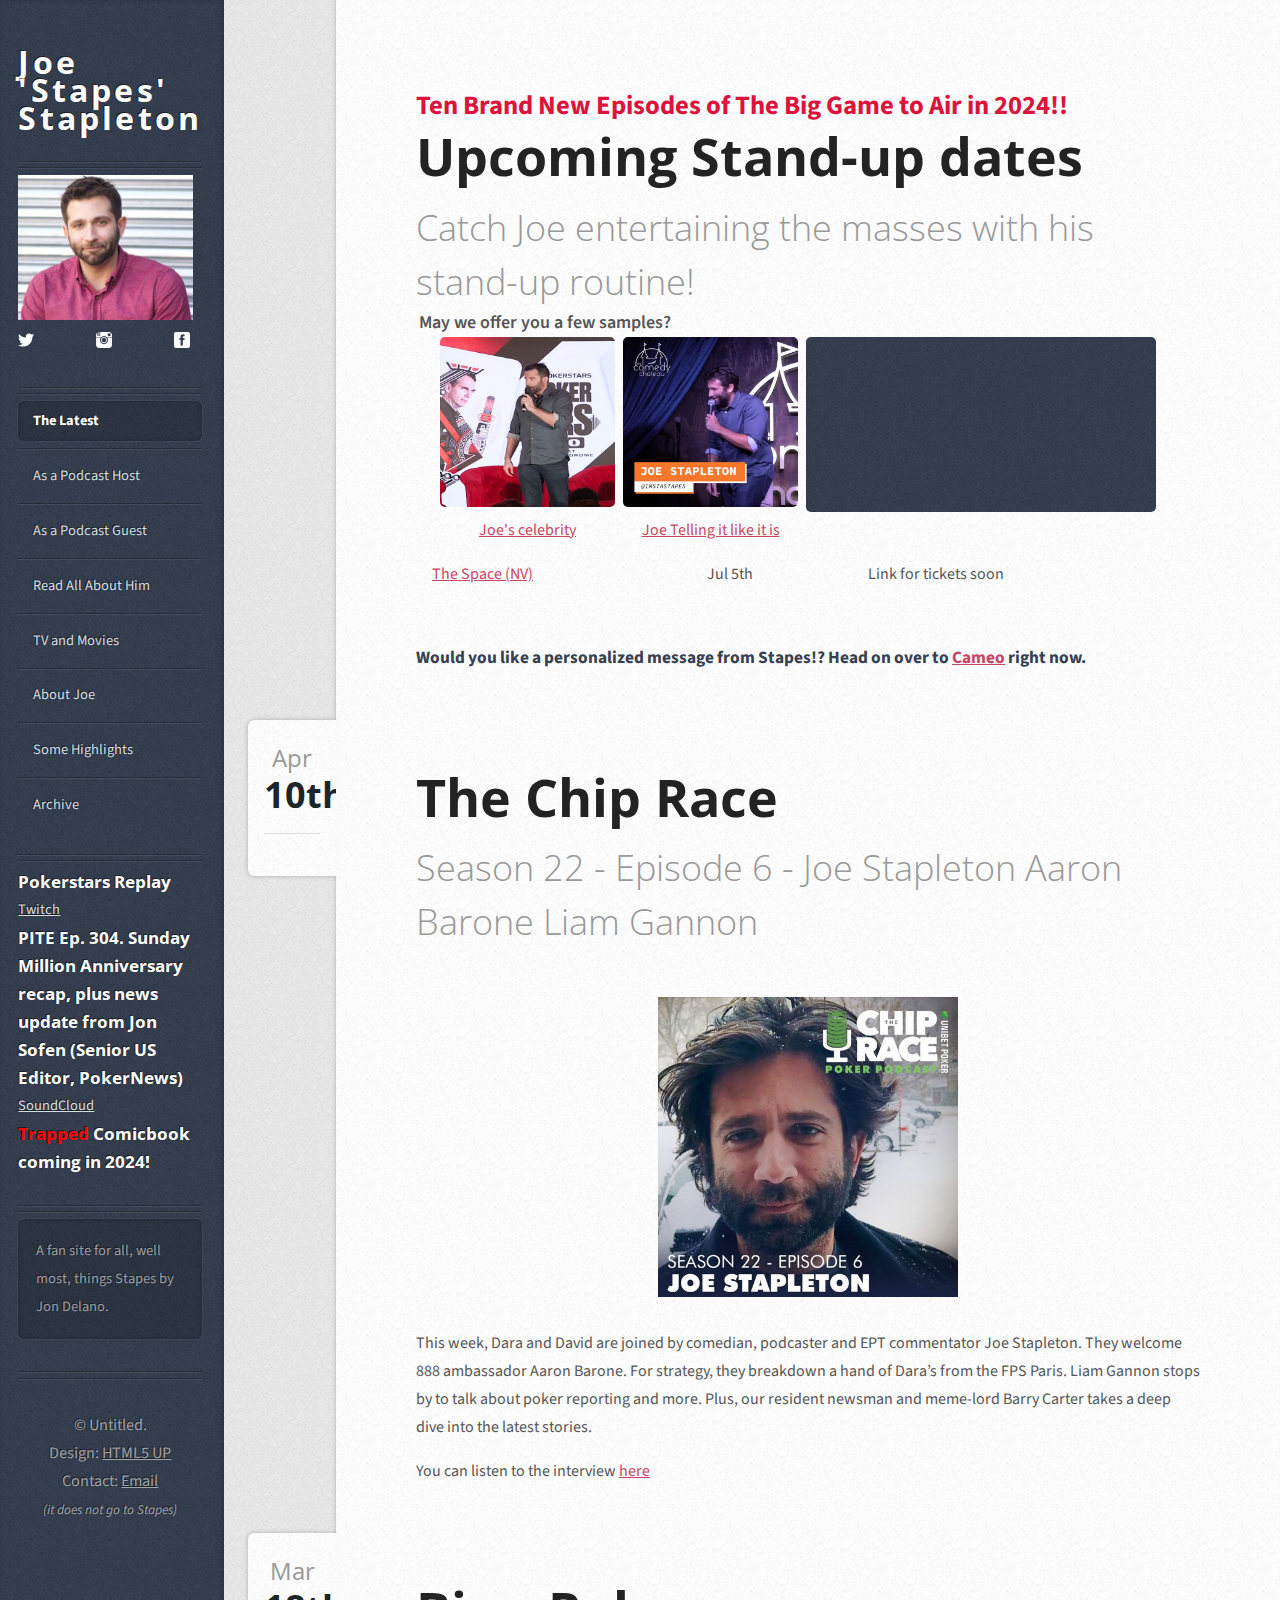
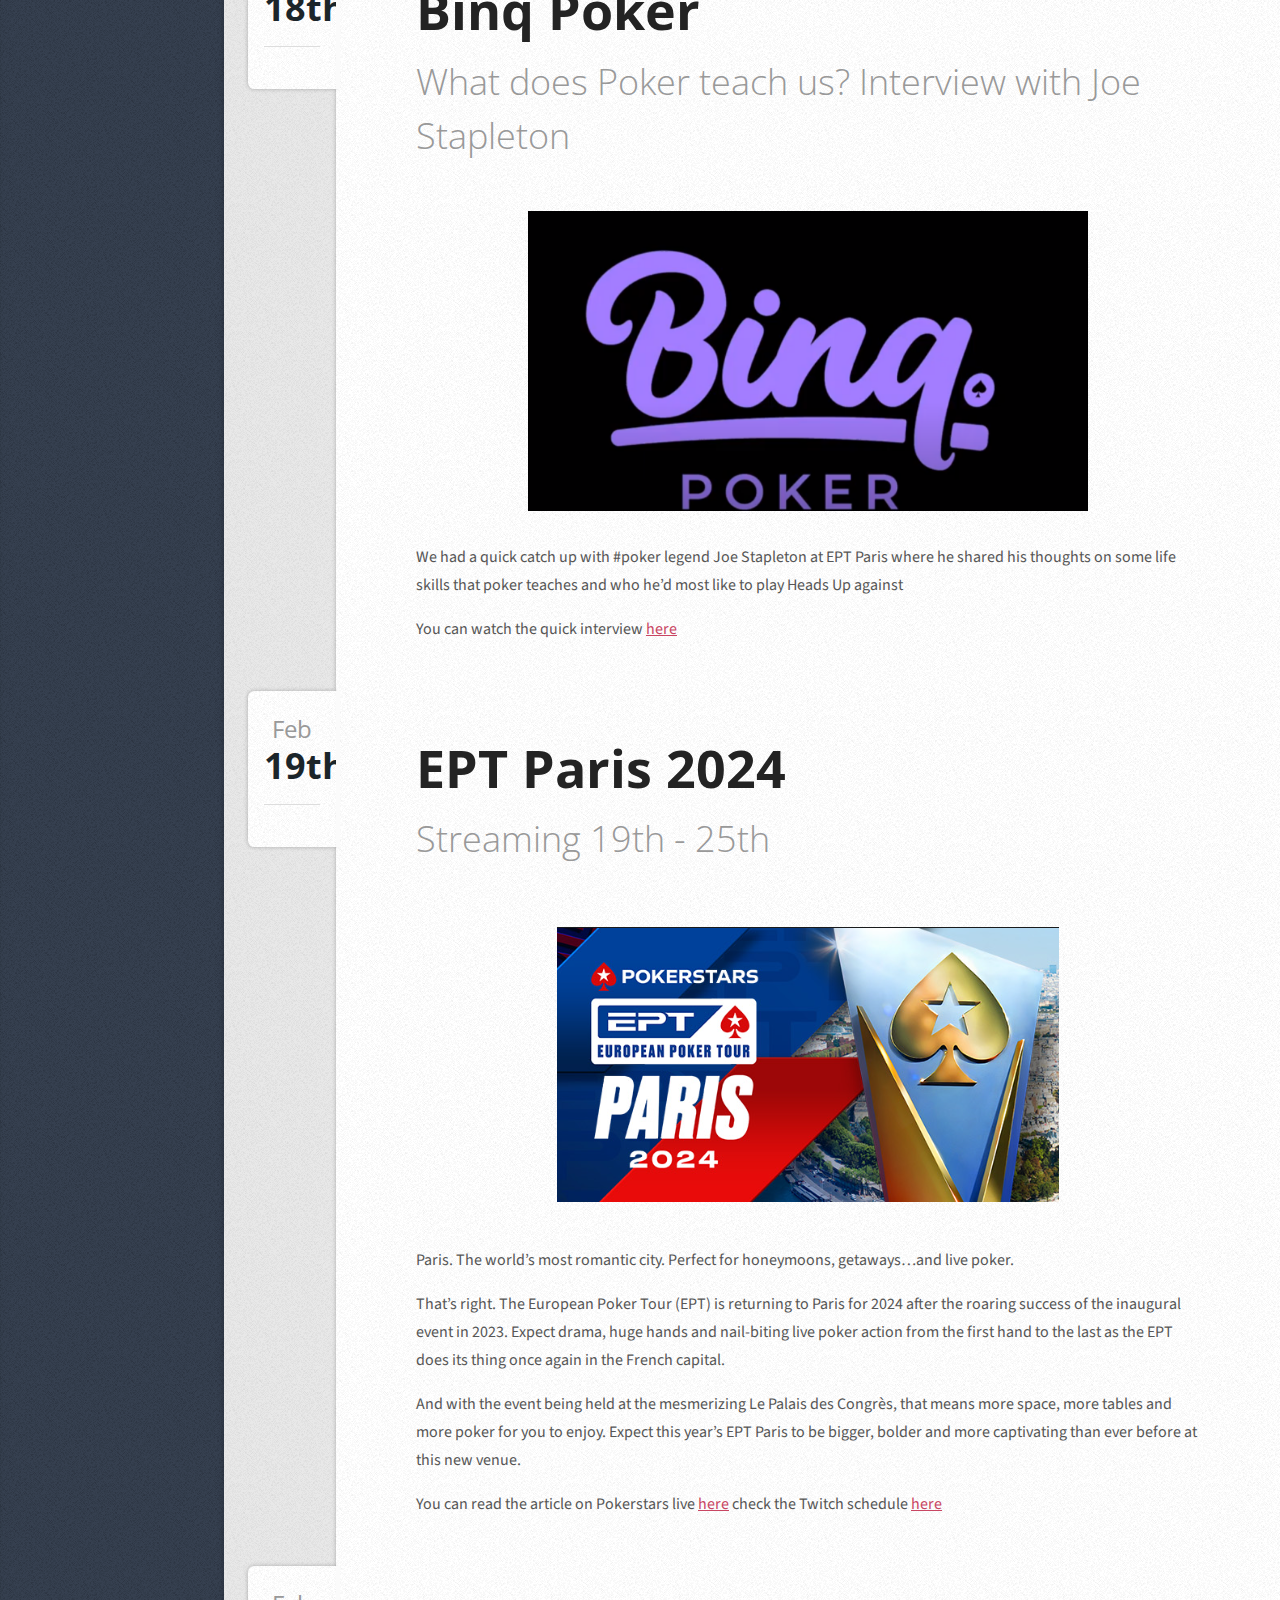
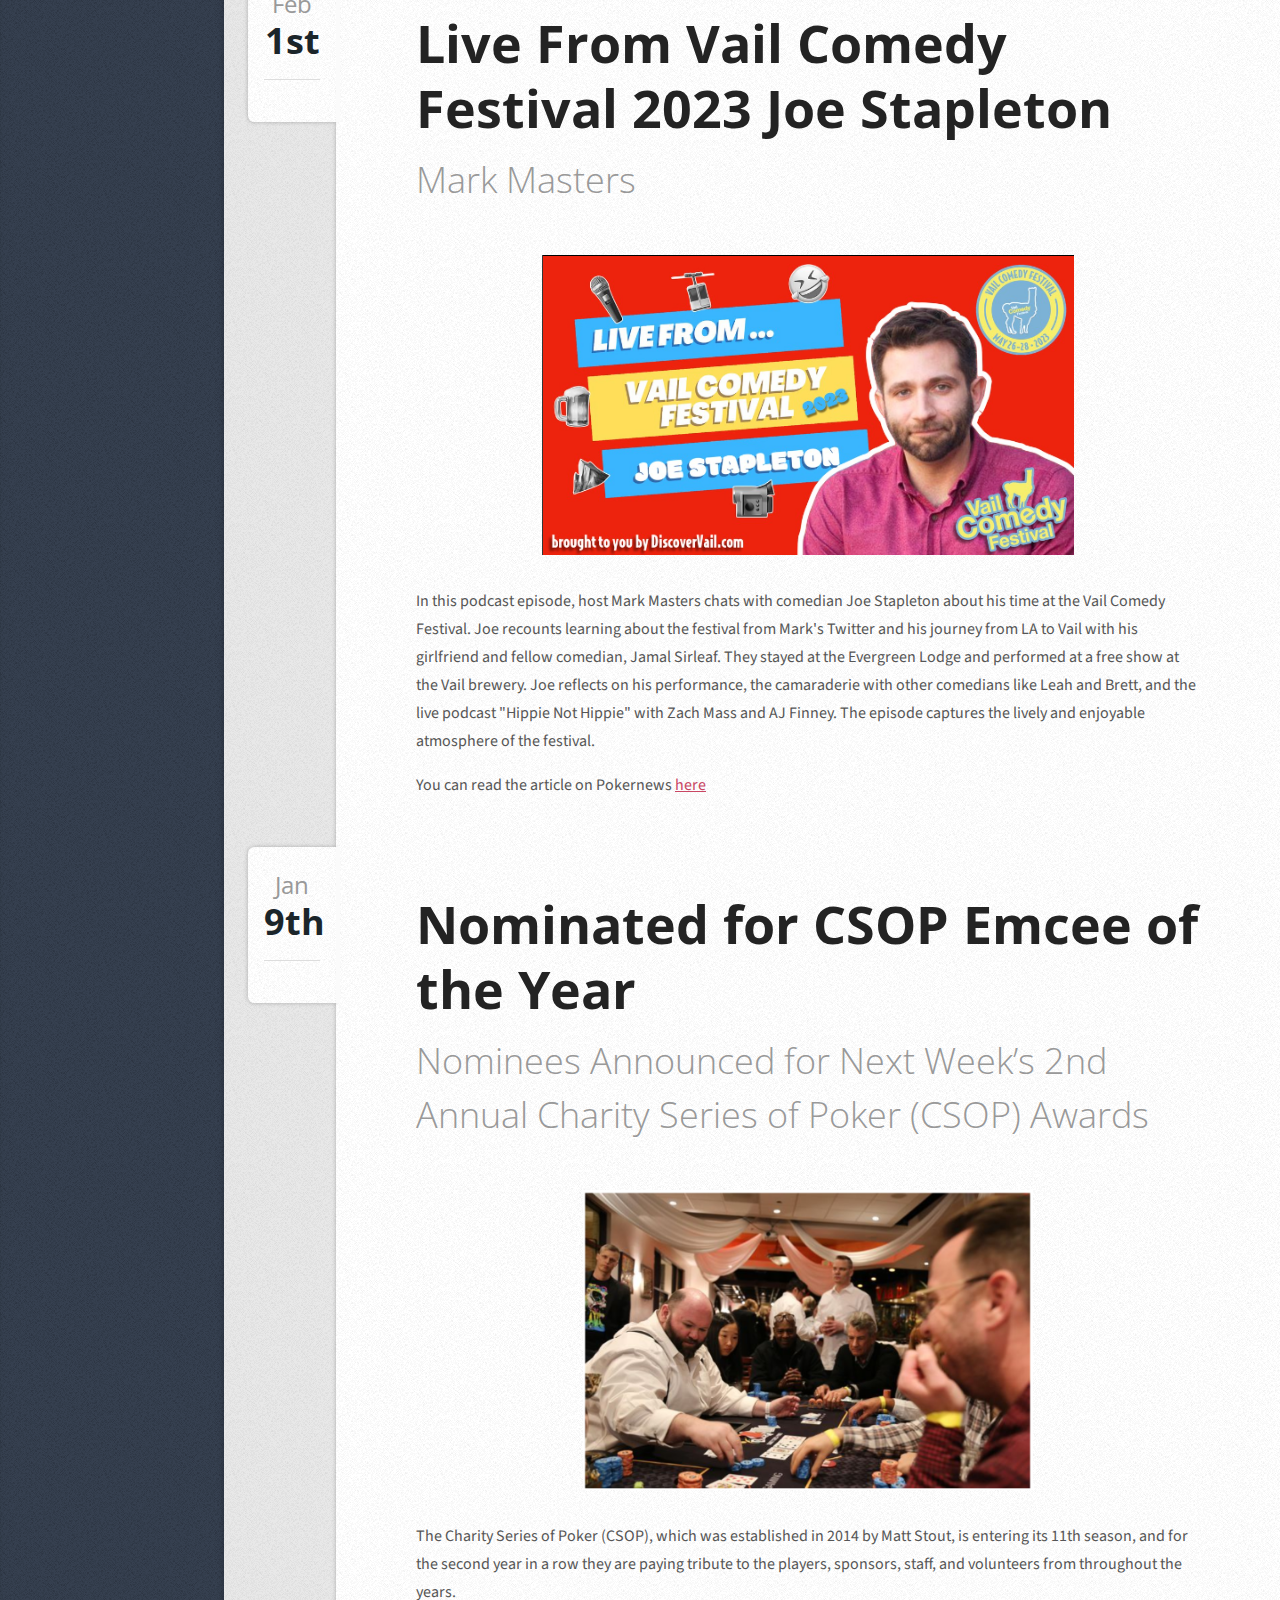
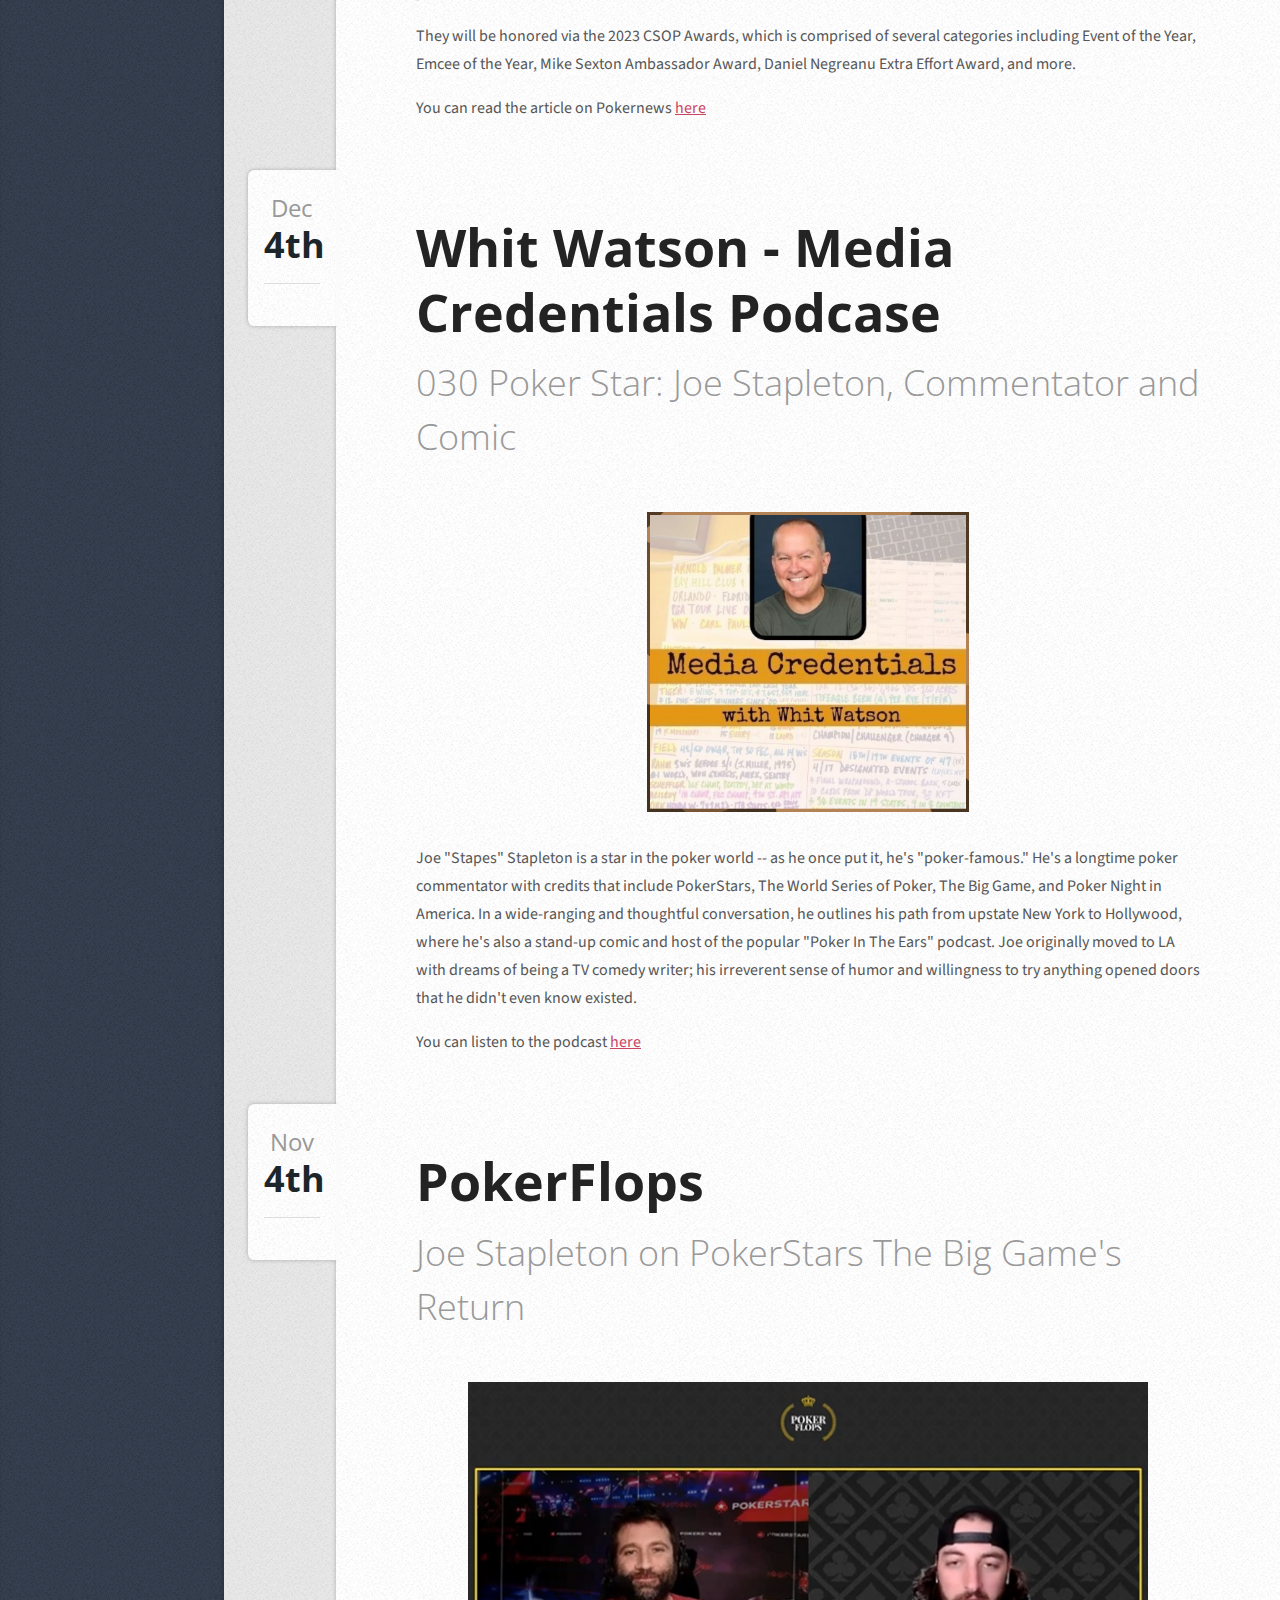
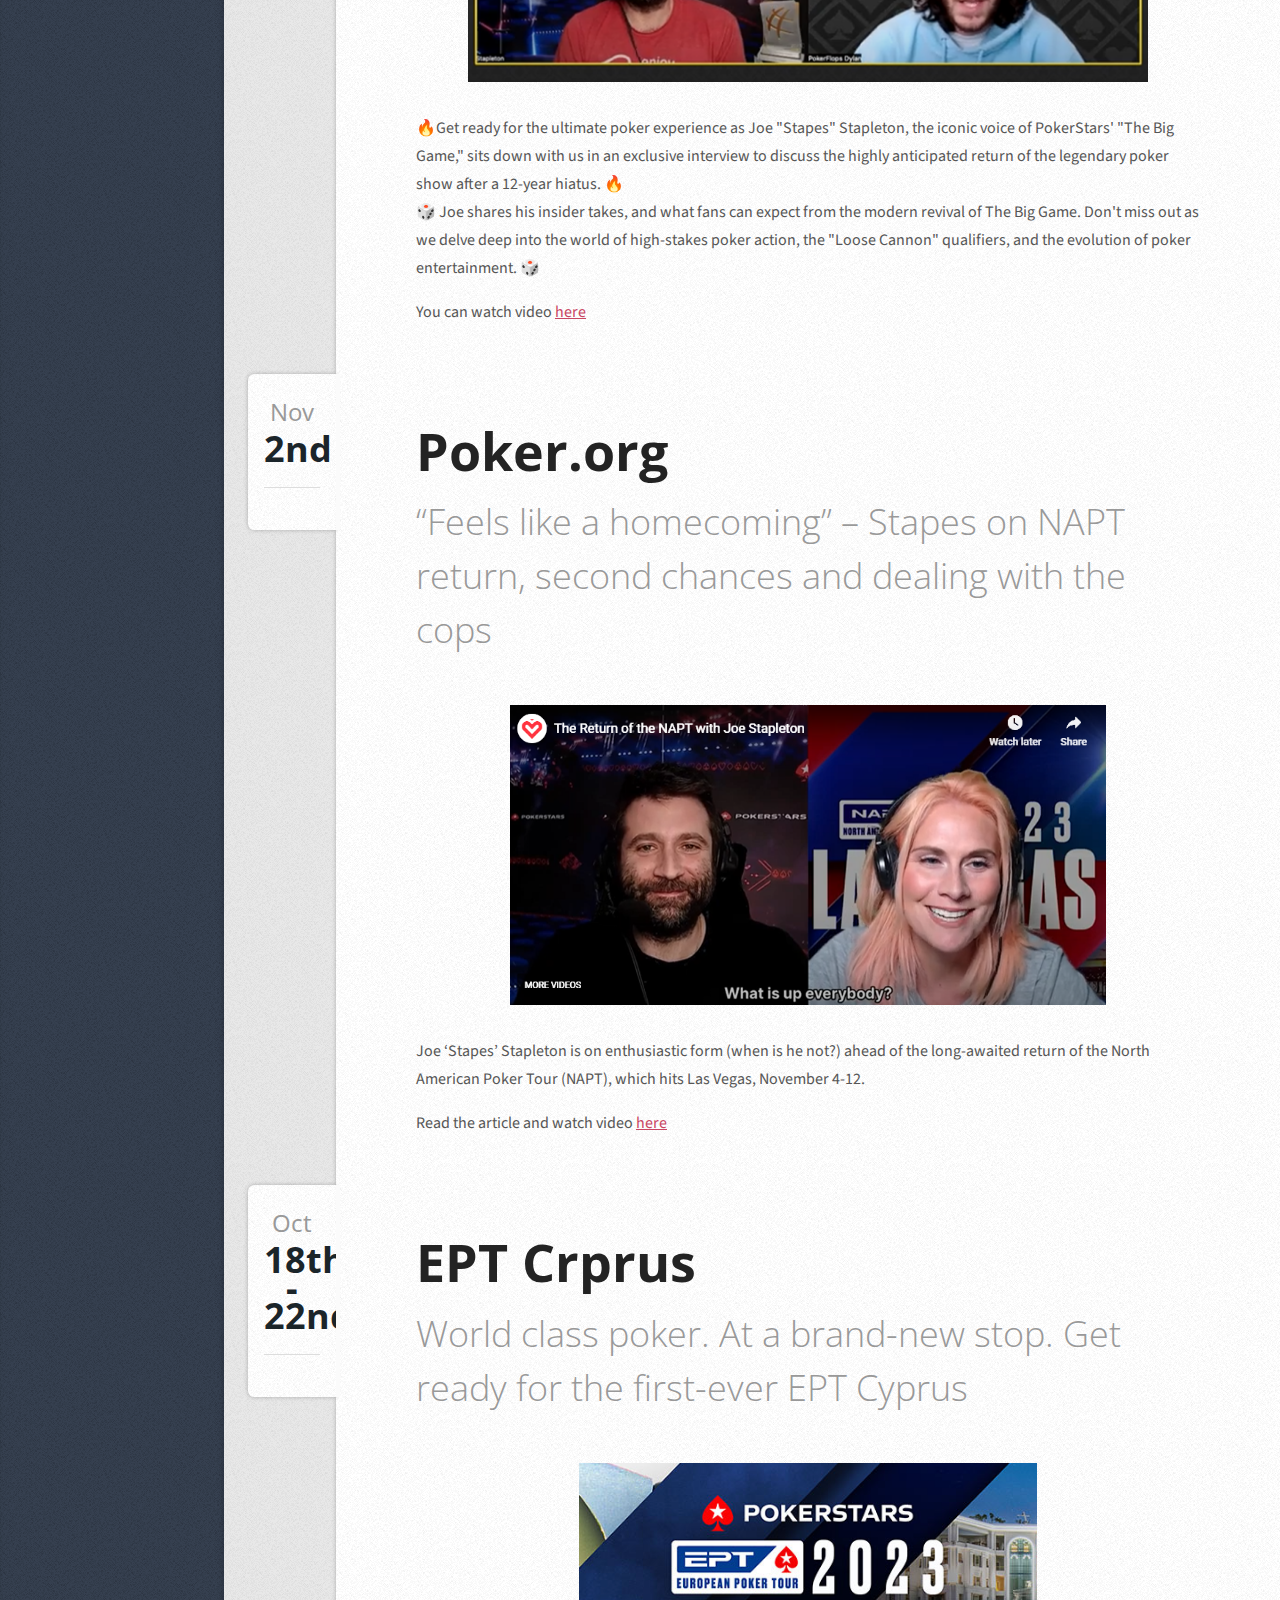
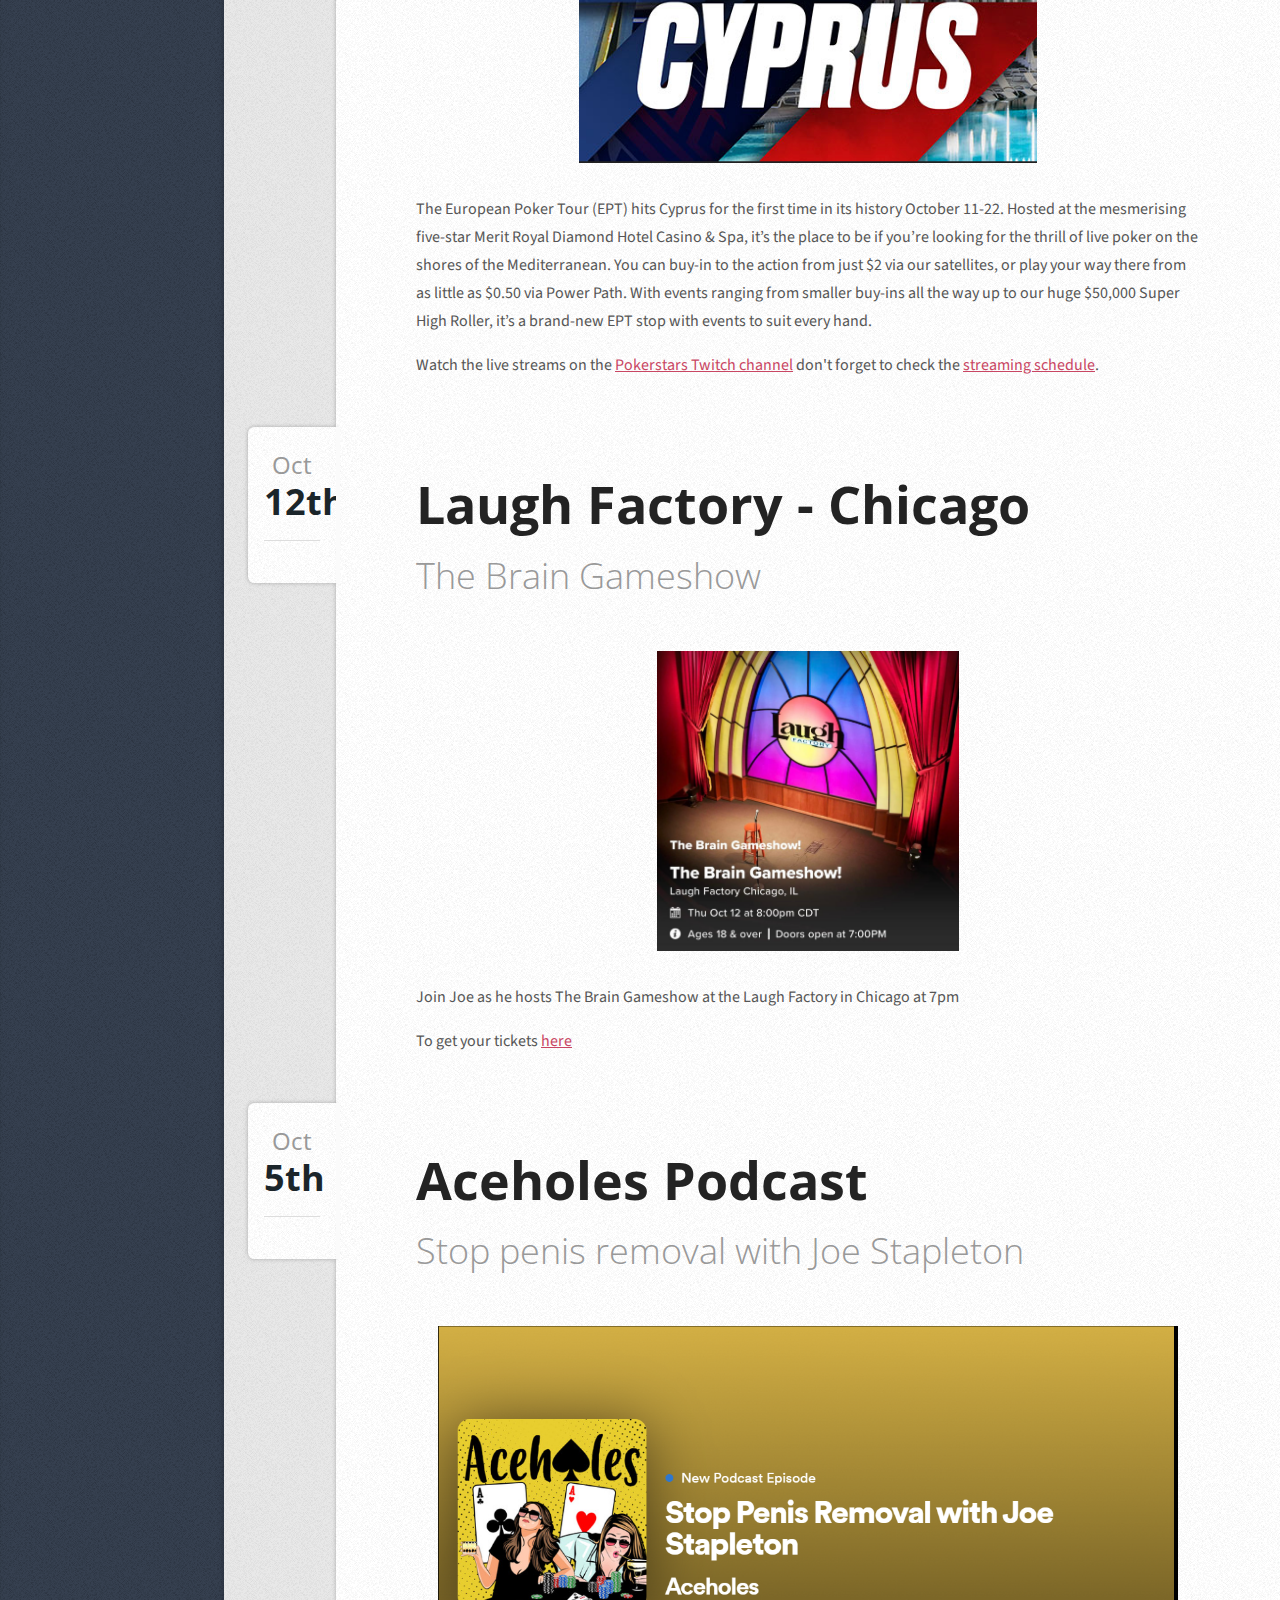
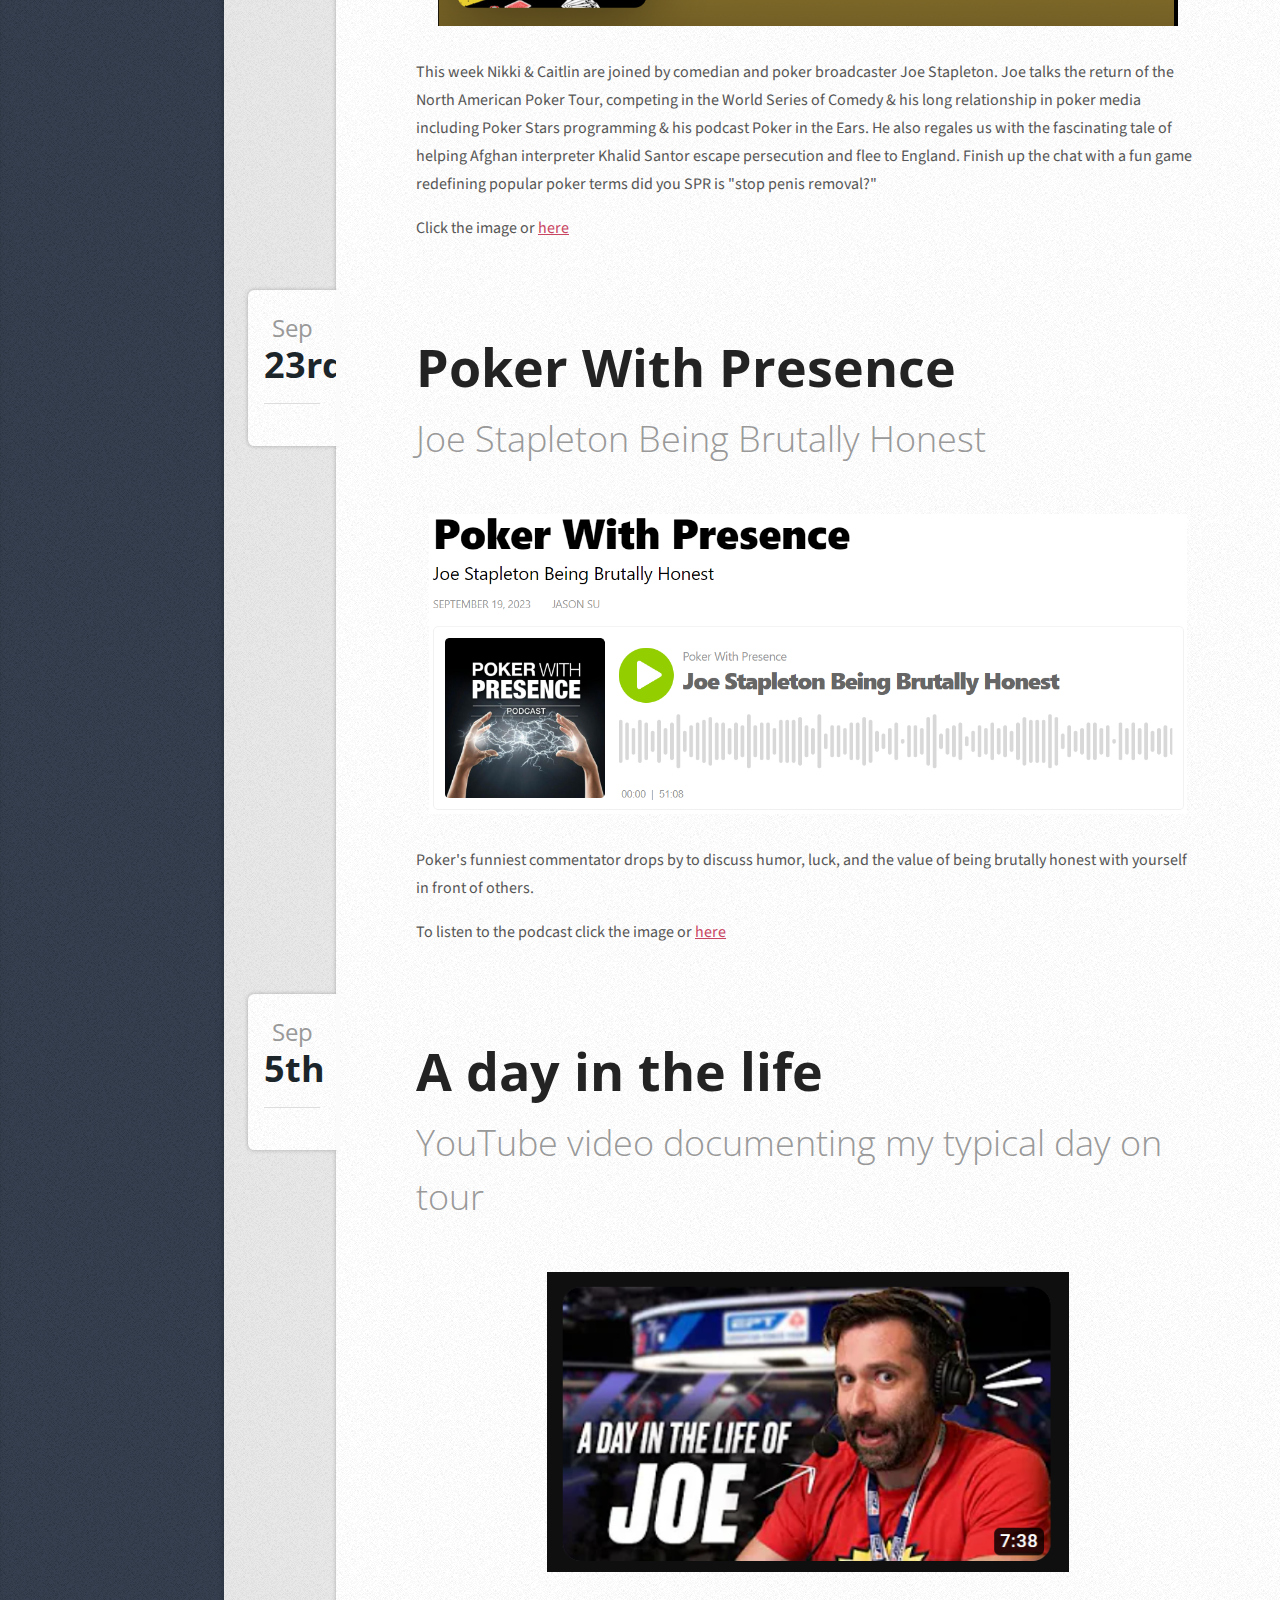
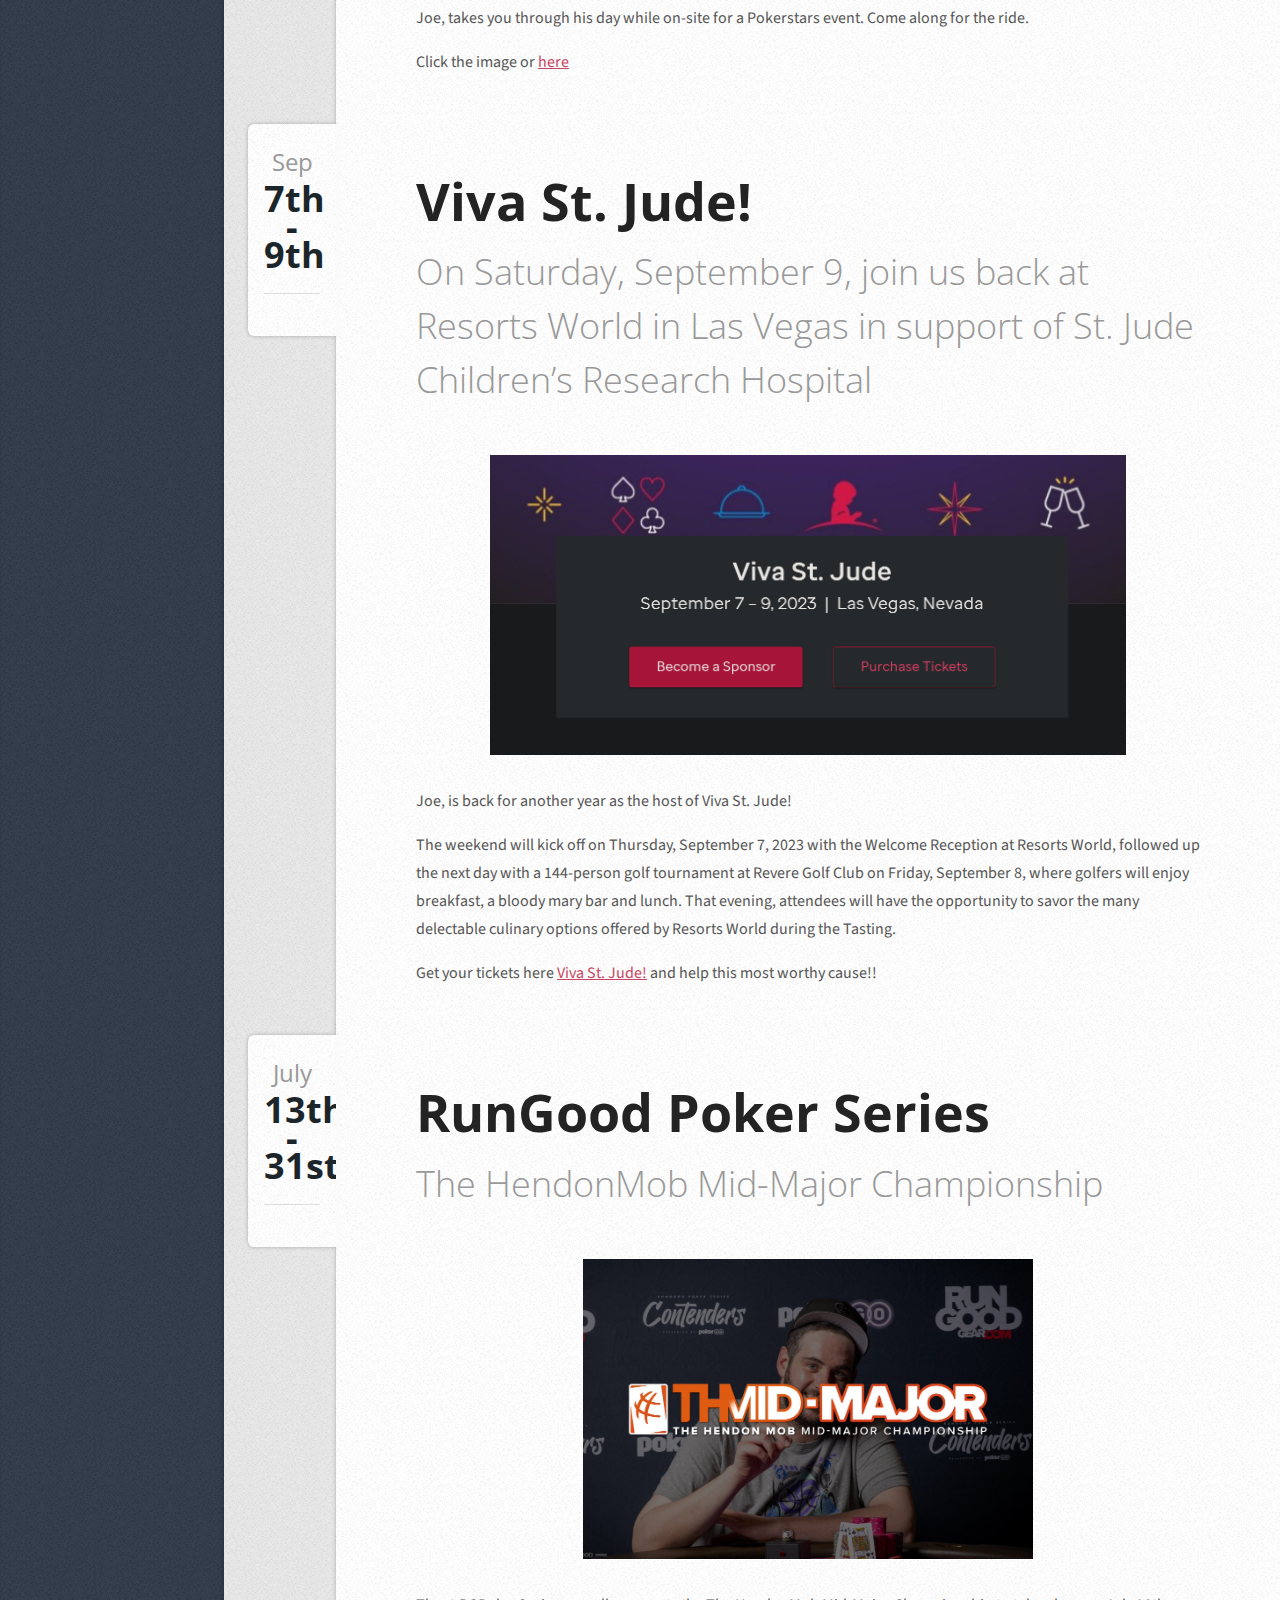
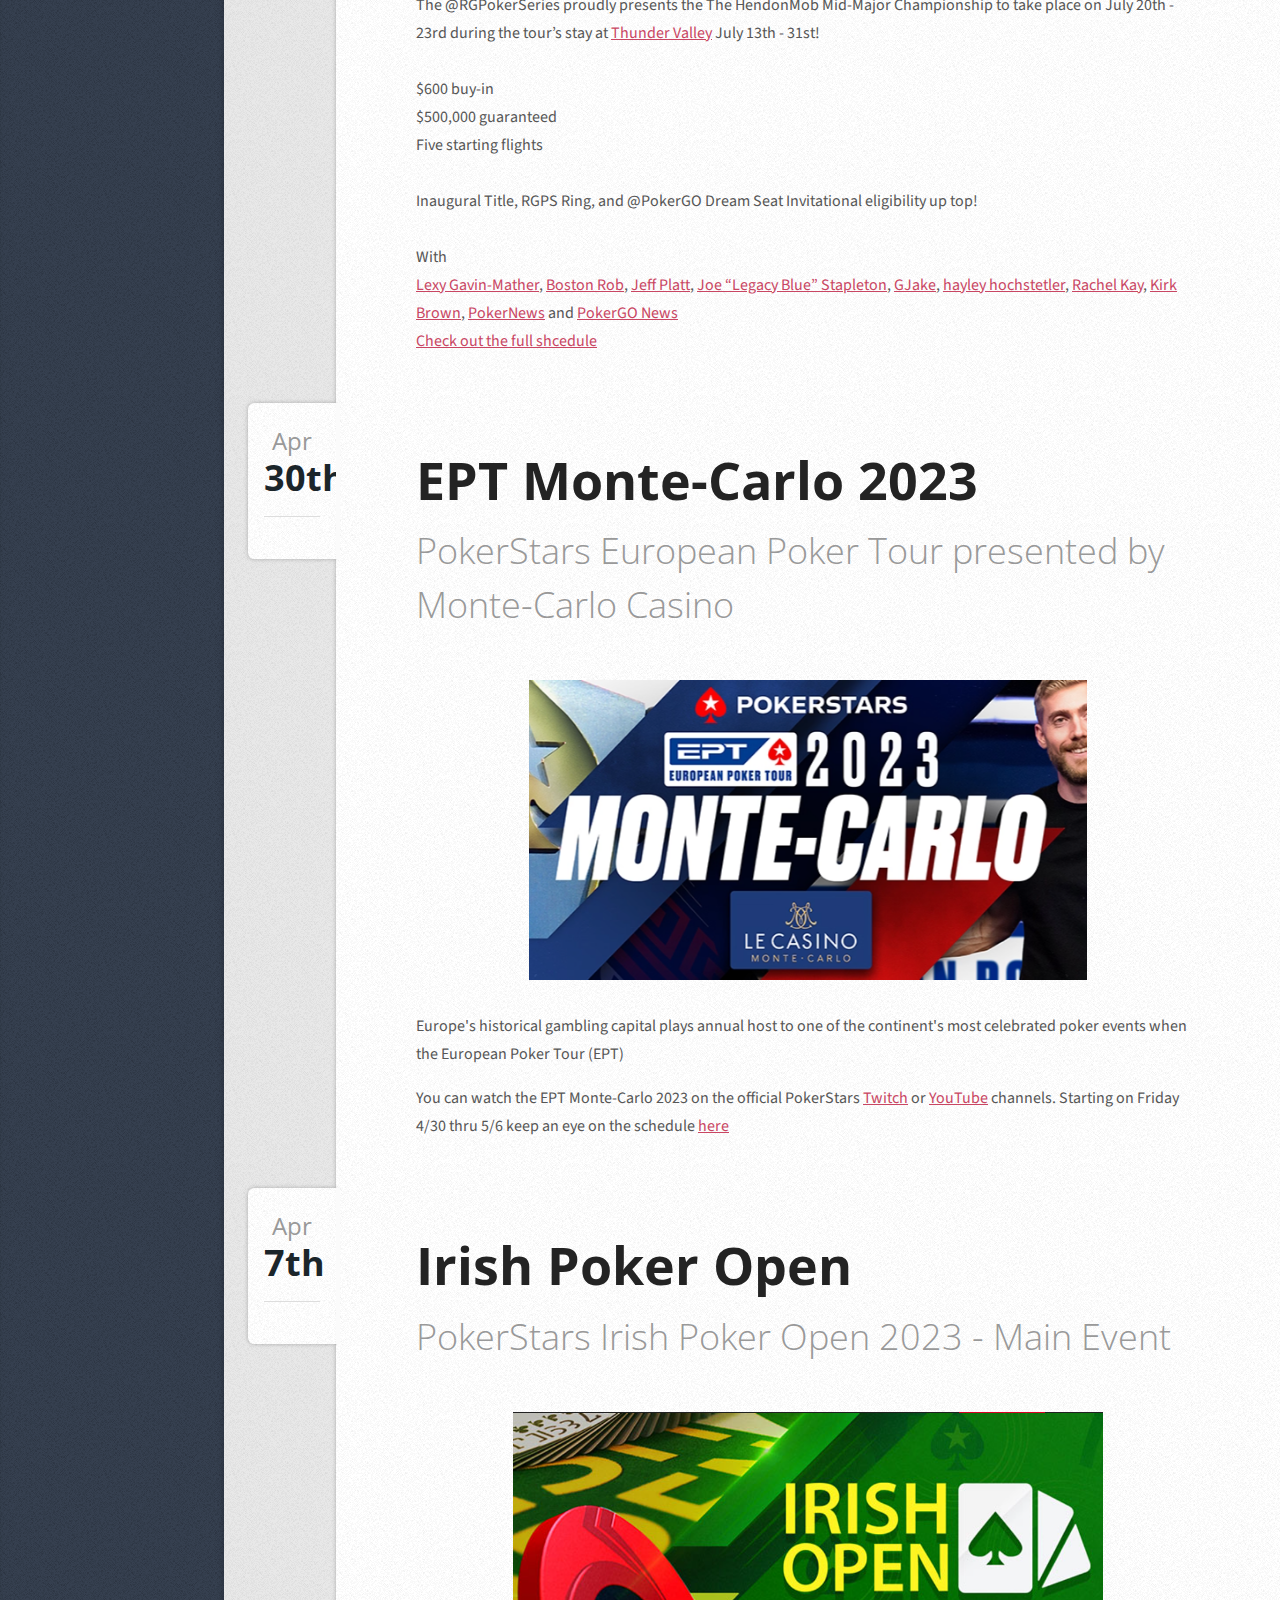
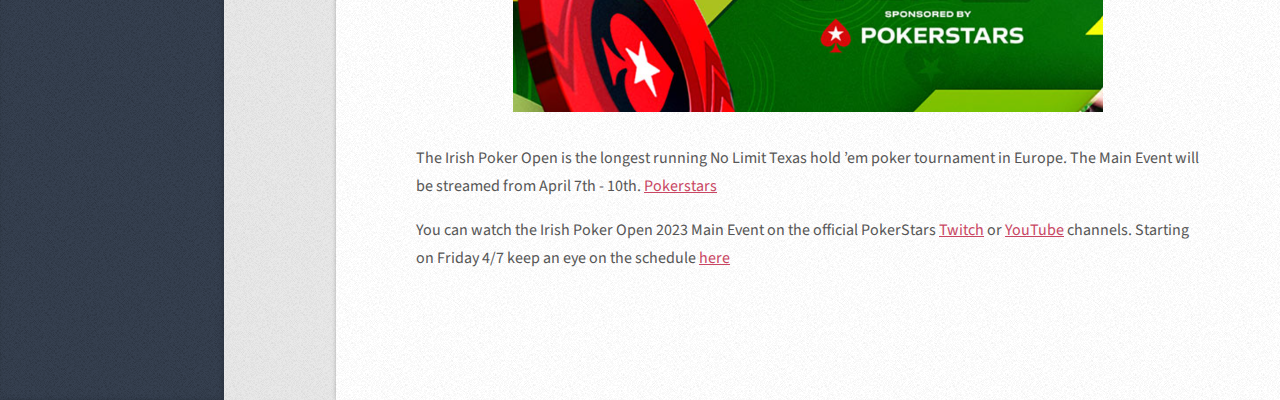
==== index.html @ f9a91ef7 "add The Chip Race podcast and switch stand up with PITE 300 routine" ====
<!DOCTYPE HTML>
<!--
	Striped by HTML5 UP
	html5up.net | @ajlkn
	Free for personal and commercial use under the CCA 3.0 license (html5up.net/license)
-->
<html lang="en">
	<head>
		<title>Joe STAPES Stapleton</title>
		<meta name="google-site-verification" content="...">
		<meta charset="utf-8" />
		<meta name="description" 
			content="A fan site for comedian, poker commentator, and movie consultant Joe Stapleton. This site contains
				links to his podcasts, to podcasts he is a guest on, articles written about Joe and his upcoming
				stand-up comedy appearances">
		<meta name="viewport" content="width=device-width, initial-scale=1, user-scalable=no" />
		<meta http-equiv="CACHE-CONTROL" content="no-cache, no-store, must-revalidate">
		<meta http-equiv="PRAGMA" content="no-cache">
		<meta http-equiv="EXPIRES" content="-1">		
		<link rel="stylesheet" href="assets/css/main.css" />
		<link rel="stylesheet" href="assets/css/videoPopup.css" />
		<link rel="canonical" href="https://fansofstapes.com/" />
	</head>
	<body class="is-preload">

		<!-- Content -->
			<div id="content">
				
			</div>

		<!-- Sidebar -->
			<div id="sidebar">

				<!-- Logo -->
					<h2 id="logo">Joe 'Stapes' Stapleton</h2>
				
				<!-- Profile pic -->
					<section class="box">
						<img src="images/most_used_small.png" alt="Joe 'Stapes' Stapleton" />
						<div class="row">
							<div class="col-4"><a href="https://twitter.com/Stapes"><img src="images/twitter.png" alt="Twitter"></a></div>
							<div class="col-4"><a href="https://www.instagram.com/instastapes/"><img src="images/instagram.png" alt="Instagram"></a></div>
							<div class="col-4"><a href="https://www.facebook.com/JoeStapesStapleton"><img src="images/facebook.png" alt="Facebook"></a></div>
						</div>
					</section>

				<!-- Nav -->
					<nav id="nav">
						<ul>
							<li><a href="#" id="thelatest">The Latest</a></li>
							<li><a href="#" id="podcasthost">As a Podcast Host</a></li>
							<li><a href="#" id="podcastguest">As a Podcast Guest</a></li>
							<li><a href="#" id="readallabouthim">Read All About Him</a></li>
							<li><a href="#" id="tvandmovies">TV and Movies</a></li>
							<li><a href="#" id="aboutjoe">About Joe</a></li>
							<li><a href="#" id="highlights">Some Highlights</a></li>
							<li><a href="#" id="archive">Archive</a></li>
						</ul>
					</nav>

				<!-- Quickies -->
					<section class="box">
						<h2>Pokerstars Replay</h2>
						<span><a href="https://www.twitch.tv/pokerstars">Twitch</a></span>
						<h2>PITE Ep. 304. Sunday Million Anniversary recap, plus news update from Jon Sofen (Senior US Editor, PokerNews)</h2>
						<span><a href="https://soundcloud.com/pokerintheears/304-sunday-million-anniversary-recap-plus-news-update-from-jon-sofen-senior-us-editor-pokernews">SoundCloud</a></span>
						<h2><font style="color:red">Trapped</font> Comicbook coming in 2024!</h2>
					</section>

				<!-- Text -->
					<section class="box text-style1">
						<div class="inner">
							<p>
								A fan site for all, well most, things Stapes by Jon Delano.
							</p>
						</div>
					</section>

				<!-- Copyright -->
					<ul id="copyright">
						<li>&copy; Untitled.</li>
						<li>Design: <a href="http://html5up.net">HTML5 UP</a></li>
						<li>Contact: <a href="mailto:fansofstapes@gmail.com">Email</a><div><span class="note"> (it does not go to Stapes)</span></div></li>
					</ul>

			</div>

		<!-- Scripts -->
			<script src="assets/js/jquery.min.js"></script>
			<script src="assets/js/browser.min.js"></script>
			<script src="assets/js/breakpoints.min.js"></script>
			<script src="assets/js/util.js"></script>
			<script src="assets/js/main.js"></script>
			<script src="assets/js/videoPopup.js"></script>

	</body>
</html>
---- assets/css/main.css ----
@import url("fontawesome-all.min.css");
@import url("https://fonts.googleapis.com/css?family=Source+Sans+Pro:400,400italic,700|Open+Sans+Condensed:300,700");

/*
	Striped by HTML5 UP
	html5up.net | @ajlkn
	Free for personal and commercial use under the CCA 3.0 license (html5up.net/license)
*/

html, body, div, span, applet, object,
iframe, h1, h2, h3, h4, h5, h6, p, blockquote,
pre, a, abbr, acronym, address, big, cite,
code, del, dfn, em, img, ins, kbd, q, s, samp,
small, strike, strong, sub, sup, tt, var, b,
u, i, center, dl, dt, dd, ol, ul, li, fieldset,
form, label, legend, table, caption, tbody,
tfoot, thead, tr, th, td, article, aside,
canvas, details, embed, figure, figcaption,
footer, header, hgroup, menu, nav, output, ruby,
section, summary, time, mark, audio, video {
	margin: 0;
	padding: 0;
	border: 0;
	font-size: 100%;
	font: inherit;
	vertical-align: baseline;}

article, aside, details, figcaption, figure,
footer, header, hgroup, menu, nav, section {
	display: block;}

body {
	line-height: 1;
}

ol, ul {
	list-style: none;
}

blockquote, q {
	quotes: none;
}

	blockquote:before, blockquote:after, q:before, q:after {
		content: '';
		content: none;
	}

table {
	border-collapse: collapse;
	border-spacing: 0;
}

body {
	-webkit-text-size-adjust: none;
}

mark {
	background-color: transparent;
	color: inherit;
}

input::-moz-focus-inner {
	border: 0;
	padding: 0;
}

input, select, textarea {
	-moz-appearance: none;
	-webkit-appearance: none;
	-ms-appearance: none;
	appearance: none;
}

/* Basic */

	html {
		box-sizing: border-box;
	}

	*, *:before, *:after {
		box-sizing: inherit;
	}

	body {
		background-color: #e8e8e8;
		background-image: url("images/bg02.png");
		display: -moz-flex;
		display: -webkit-flex;
		display: -ms-flex;
		display: flex;
	}

		body.is-preload *, body.is-preload *:before, body.is-preload *:after {
			-moz-animation: none !important;
			-webkit-animation: none !important;
			-ms-animation: none !important;
			animation: none !important;
			-moz-transition: none !important;
			-webkit-transition: none !important;
			-ms-transition: none !important;
			transition: none !important;
		}

	body, input, textarea, select {
		font-family: 'Source Sans Pro', sans-serif;
		font-weight: 400;
		color: #565656;
	}

	a {
		color: #c94663;
	}

	strong, b {
		font-weight: 700;
		color: #232323;
	}

	h2, h3, h4, h5, h6 {
		font-family: 'Open Sans Condensed', sans-serif;
		font-weight: 700;
		color: #232323;
	}

	h2 a, h4 a, h5 a, h6 a {
		text-decoration: none;
		color: inherit;
	}

	blockquote {
		border-left: solid 5px #ddd;
		padding: 1em 0 1em 2em;
		font-style: italic;
	}

	em, i {
		font-style: italic;
	}

	hr {
		border: 0;
		border-top: solid 1px #ddd;
		padding: 1.5em 0 0 0;
		margin: 1.75em 0 0 0;
	}

	sub {
		position: relative;
		top: 0.5em;
		font-size: 0.8em;
	}

	sup {
		position: relative;
		top: -0.5em;
		font-size: 0.8em;
	}

	br.clear {
		clear: both;
	}

	p, ul, ol, dl {
		margin-bottom: 1em;
	}

	.note {
		font-style: italic; 
		font-size: smaller;
	}

/* Row */

	.row {
		display: flex;
		flex-wrap: wrap;
		box-sizing: border-box;
		align-items: stretch;
	}

		.row > * {
			box-sizing: border-box;
		}

		.row.gtr-uniform > * > :last-child {
			margin-bottom: 0;
		}

		.row.aln-left {
			justify-content: flex-start;
		}

		.row.aln-center {
			justify-content: center;
		}

		.row.aln-right {
			justify-content: flex-end;
		}

		.row.aln-top {
			align-items: flex-start;
		}

		.row.aln-middle {
			align-items: center;
		}

		.row.aln-bottom {
			align-items: flex-end;
		}

		.row > .imp {
			order: -1;
		}

		.row > .col-1 {
			width: 8.33333%;
		}

		.row > .off-1 {
			margin-left: 8.33333%;
		}

		.row > .col-2 {
			width: 16.66667%;
		}

		.row > .off-2 {
			margin-left: 16.66667%;
		}

		.row > .col-3 {
			width: 25%;
		}

		.row > .off-3 {
			margin-left: 25%;
		}

		.row > .col-4 {
			width: 33.33333%;
		}

		.row > .off-4 {
			margin-left: 33.33333%;
		}

		.row > .col-5 {
			width: 41.66667%;
		}

		.row > .off-5 {
			margin-left: 41.66667%;
		}

		.row > .col-6 {
			width: 50%;
		}

		.row > .off-6 {
			margin-left: 50%;
		}

		.row > .col-7 {
			width: 58.33333%;
		}

		.row > .off-7 {
			margin-left: 58.33333%;
		}

		.row > .col-8 {
			width: 66.66667%;
		}

		.row > .off-8 {
			margin-left: 66.66667%;
		}

		.row > .col-9 {
			width: 75%;
		}

		.row > .off-9 {
			margin-left: 75%;
		}

		.row > .col-10 {
			width: 83.33333%;
		}

		.row > .off-10 {
			margin-left: 83.33333%;
		}

		.row > .col-11 {
			width: 91.66667%;
		}

		.row > .off-11 {
			margin-left: 91.66667%;
		}

		.row > .col-12 {
			width: 100%;
		}

		.row > .off-12 {
			margin-left: 100%;
		}

		.row.gtr-0 {
			margin-top: 0px;
			margin-left: 0px;
		}

			.row.gtr-0 > * {
				padding: 0px 0 0 0px;
			}

			.row.gtr-0.gtr-uniform {
				margin-top: 0px;
			}

				.row.gtr-0.gtr-uniform > * {
					padding-top: 0px;
				}

		.row.gtr-25 {
			margin-top: -12.5px;
			margin-left: -12.5px;
		}

			.row.gtr-25 > * {
				padding: 12.5px 0 0 12.5px;
			}

			.row.gtr-25.gtr-uniform {
				margin-top: -12.5px;
			}

				.row.gtr-25.gtr-uniform > * {
					padding-top: 12.5px;
				}

		.row.gtr-50 {
			margin-top: -25px;
			margin-left: -25px;
		}

			.row.gtr-50 > * {
				padding: 25px 0 0 25px;
			}

			.row.gtr-50.gtr-uniform {
				margin-top: -25px;
			}

				.row.gtr-50.gtr-uniform > * {
					padding-top: 25px;
				}

		.row {
			margin-top: -50px;
			margin-left: -50px;
		}

			.row > * {
				padding: 50px 0 0 50px;
			}

			.row.gtr-uniform {
				margin-top: -50px;
			}

				.row.gtr-uniform > * {
					padding-top: 50px;
				}

		.row.gtr-150 {
			margin-top: -75px;
			margin-left: -75px;
		}

			.row.gtr-150 > * {
				padding: 75px 0 0 75px;
			}

			.row.gtr-150.gtr-uniform {
				margin-top: -75px;
			}

				.row.gtr-150.gtr-uniform > * {
					padding-top: 75px;
				}

		.row.gtr-200 {
			margin-top: -100px;
			margin-left: -100px;
		}

			.row.gtr-200 > * {
				padding: 100px 0 0 100px;
			}

			.row.gtr-200.gtr-uniform {
				margin-top: -100px;
			}

				.row.gtr-200.gtr-uniform > * {
					padding-top: 100px;
				}

		@media screen and (min-width: 737px) {

			.row {
				display: flex;
				flex-wrap: wrap;
				box-sizing: border-box;
				align-items: stretch;
			}

				.row > * {
					box-sizing: border-box;
				}

				.row.gtr-uniform > * > :last-child {
					margin-bottom: 0;
				}

				.row.aln-left {
					justify-content: flex-start;
				}

				.row.aln-center {
					justify-content: center;
				}

				.row.aln-right {
					justify-content: flex-end;
				}

				.row.aln-top {
					align-items: flex-start;
				}

				.row.aln-middle {
					align-items: center;
				}

				.row.aln-bottom {
					align-items: flex-end;
				}

				.row > .imp-desktop {
					order: -1;
				}

				.row > .col-1-desktop {
					width: 8.33333%;
				}

				.row > .off-1-desktop {
					margin-left: 8.33333%;
				}

				.row > .col-2-desktop {
					width: 16.66667%;
				}

				.row > .off-2-desktop {
					margin-left: 16.66667%;
				}

				.row > .col-3-desktop {
					width: 25%;
				}

				.row > .off-3-desktop {
					margin-left: 25%;
				}

				.row > .col-4-desktop {
					width: 33.33333%;
				}

				.row > .off-4-desktop {
					margin-left: 33.33333%;
				}

				.row > .col-5-desktop {
					width: 41.66667%;
				}

				.row > .off-5-desktop {
					margin-left: 41.66667%;
				}

				.row > .col-6-desktop {
					width: 50%;
				}

				.row > .off-6-desktop {
					margin-left: 50%;
				}

				.row > .col-7-desktop {
					width: 58.33333%;
				}

				.row > .off-7-desktop {
					margin-left: 58.33333%;
				}

				.row > .col-8-desktop {
					width: 66.66667%;
				}

				.row > .off-8-desktop {
					margin-left: 66.66667%;
				}

				.row > .col-9-desktop {
					width: 75%;
				}

				.row > .off-9-desktop {
					margin-left: 75%;
				}

				.row > .col-10-desktop {
					width: 83.33333%;
				}

				.row > .off-10-desktop {
					margin-left: 83.33333%;
				}

				.row > .col-11-desktop {
					width: 91.66667%;
				}

				.row > .off-11-desktop {
					margin-left: 91.66667%;
				}

				.row > .col-12-desktop {
					width: 100%;
				}

				.row > .off-12-desktop {
					margin-left: 100%;
				}

				.row.gtr-0 {
					margin-top: 0px;
					margin-left: 0px;
				}

					.row.gtr-0 > * {
						padding: 0px 0 0 0px;
					}

					.row.gtr-0.gtr-uniform {
						margin-top: 0px;
					}

						.row.gtr-0.gtr-uniform > * {
							padding-top: 0px;
						}

				.row.gtr-25 {
					margin-top: -12.5px;
					margin-left: -12.5px;
				}

					.row.gtr-25 > * {
						padding: 12.5px 0 0 12.5px;
					}

					.row.gtr-25.gtr-uniform {
						margin-top: -12.5px;
					}

						.row.gtr-25.gtr-uniform > * {
							padding-top: 12.5px;
						}

				.row.gtr-50 {
					margin-top: -25px;
					margin-left: -25px;
				}

					.row.gtr-50 > * {
						padding: 25px 0 0 25px;
					}

					.row.gtr-50.gtr-uniform {
						margin-top: -25px;
					}

						.row.gtr-50.gtr-uniform > * {
							padding-top: 25px;
						}

				.row {
					margin-top: -50px;
					margin-left: -50px;
				}

					.row > * {
						padding: 50px 0 0 50px;
					}

					.row.gtr-uniform {
						margin-top: -50px;
					}

						.row.gtr-uniform > * {
							padding-top: 50px;
						}

				.row.gtr-150 {
					margin-top: -75px;
					margin-left: -75px;
				}

					.row.gtr-150 > * {
						padding: 75px 0 0 75px;
					}

					.row.gtr-150.gtr-uniform {
						margin-top: -75px;
					}

						.row.gtr-150.gtr-uniform > * {
							padding-top: 75px;
						}

				.row.gtr-200 {
					margin-top: -100px;
					margin-left: -100px;
				}

					.row.gtr-200 > * {
						padding: 100px 0 0 100px;
					}

					.row.gtr-200.gtr-uniform {
						margin-top: -100px;
					}

						.row.gtr-200.gtr-uniform > * {
							padding-top: 100px;
						}

		}

		@media screen and (min-width: 1201px) {

			.row {
				display: flex;
				flex-wrap: wrap;
				box-sizing: border-box;
				align-items: stretch;
			}

				.row > * {
					box-sizing: border-box;
				}

				.row.gtr-uniform > * > :last-child {
					margin-bottom: 0;
				}

				.row.aln-left {
					justify-content: flex-start;
				}

				.row.aln-center {
					justify-content: center;
				}

				.row.aln-right {
					justify-content: flex-end;
				}

				.row.aln-top {
					align-items: flex-start;
				}

				.row.aln-middle {
					align-items: center;
				}

				.row.aln-bottom {
					align-items: flex-end;
				}

				.row > .imp-wide {
					order: -1;
				}

				.row > .col-1-wide {
					width: 8.33333%;
				}

				.row > .off-1-wide {
					margin-left: 8.33333%;
				}

				.row > .col-2-wide {
					width: 16.66667%;
				}

				.row > .off-2-wide {
					margin-left: 16.66667%;
				}

				.row > .col-3-wide {
					width: 25%;
				}

				.row > .off-3-wide {
					margin-left: 25%;
				}

				.row > .col-4-wide {
					width: 33.33333%;
				}

				.row > .off-4-wide {
					margin-left: 33.33333%;
				}

				.row > .col-5-wide {
					width: 41.66667%;
				}

				.row > .off-5-wide {
					margin-left: 41.66667%;
				}

				.row > .col-6-wide {
					width: 50%;
				}

				.row > .off-6-wide {
					margin-left: 50%;
				}

				.row > .col-7-wide {
					width: 58.33333%;
				}

				.row > .off-7-wide {
					margin-left: 58.33333%;
				}

				.row > .col-8-wide {
					width: 66.66667%;
				}

				.row > .off-8-wide {
					margin-left: 66.66667%;
				}

				.row > .col-9-wide {
					width: 75%;
				}

				.row > .off-9-wide {
					margin-left: 75%;
				}

				.row > .col-10-wide {
					width: 83.33333%;
				}

				.row > .off-10-wide {
					margin-left: 83.33333%;
				}

				.row > .col-11-wide {
					width: 91.66667%;
				}

				.row > .off-11-wide {
					margin-left: 91.66667%;
				}

				.row > .col-12-wide {
					width: 100%;
				}

				.row > .off-12-wide {
					margin-left: 100%;
				}

				.row.gtr-0 {
					margin-top: 0px;
					margin-left: 0px;
				}

					.row.gtr-0 > * {
						padding: 0px 0 0 0px;
					}

					.row.gtr-0.gtr-uniform {
						margin-top: 0px;
					}

						.row.gtr-0.gtr-uniform > * {
							padding-top: 0px;
						}

				.row.gtr-25 {
					margin-top: -12.5px;
					margin-left: -12.5px;
				}

					.row.gtr-25 > * {
						padding: 12.5px 0 0 12.5px;
					}

					.row.gtr-25.gtr-uniform {
						margin-top: -12.5px;
					}

						.row.gtr-25.gtr-uniform > * {
							padding-top: 12.5px;
						}

				.row.gtr-50 {
					margin-top: -25px;
					margin-left: -25px;
				}

					.row.gtr-50 > * {
						padding: 25px 0 0 25px;
					}

					.row.gtr-50.gtr-uniform {
						margin-top: -25px;
					}

						.row.gtr-50.gtr-uniform > * {
							padding-top: 25px;
						}

				.row {
					margin-top: -50px;
					margin-left: -50px;
				}

					.row > * {
						padding: 50px 0 0 50px;
					}

					.row.gtr-uniform {
						margin-top: -50px;
					}

						.row.gtr-uniform > * {
							padding-top: 50px;
						}

				.row.gtr-150 {
					margin-top: -75px;
					margin-left: -75px;
				}

					.row.gtr-150 > * {
						padding: 75px 0 0 75px;
					}

					.row.gtr-150.gtr-uniform {
						margin-top: -75px;
					}

						.row.gtr-150.gtr-uniform > * {
							padding-top: 75px;
						}

				.row.gtr-200 {
					margin-top: -100px;
					margin-left: -100px;
				}

					.row.gtr-200 > * {
						padding: 100px 0 0 100px;
					}

					.row.gtr-200.gtr-uniform {
						margin-top: -100px;
					}

						.row.gtr-200.gtr-uniform > * {
							padding-top: 100px;
						}

		}

		@media screen and (min-width: 737px) and (max-width: 1200px) {

			.row {
				display: flex;
				flex-wrap: wrap;
				box-sizing: border-box;
				align-items: stretch;
			}

				.row > * {
					box-sizing: border-box;
				}

				.row.gtr-uniform > * > :last-child {
					margin-bottom: 0;
				}

				.row.aln-left {
					justify-content: flex-start;
				}

				.row.aln-center {
					justify-content: center;
				}

				.row.aln-right {
					justify-content: flex-end;
				}

				.row.aln-top {
					align-items: flex-start;
				}

				.row.aln-middle {
					align-items: center;
				}

				.row.aln-bottom {
					align-items: flex-end;
				}

				.row > .imp-narrow {
					order: -1;
				}

				.row > .col-1-narrow {
					width: 8.33333%;
				}

				.row > .off-1-narrow {
					margin-left: 8.33333%;
				}

				.row > .col-2-narrow {
					width: 16.66667%;
				}

				.row > .off-2-narrow {
					margin-left: 16.66667%;
				}

				.row > .col-3-narrow {
					width: 25%;
				}

				.row > .off-3-narrow {
					margin-left: 25%;
				}

				.row > .col-4-narrow {
					width: 33.33333%;
				}

				.row > .off-4-narrow {
					margin-left: 33.33333%;
				}

				.row > .col-5-narrow {
					width: 41.66667%;
				}

				.row > .off-5-narrow {
					margin-left: 41.66667%;
				}

				.row > .col-6-narrow {
					width: 50%;
				}

				.row > .off-6-narrow {
					margin-left: 50%;
				}

				.row > .col-7-narrow {
					width: 58.33333%;
				}

				.row > .off-7-narrow {
					margin-left: 58.33333%;
				}

				.row > .col-8-narrow {
					width: 66.66667%;
				}

				.row > .off-8-narrow {
					margin-left: 66.66667%;
				}

				.row > .col-9-narrow {
					width: 75%;
				}

				.row > .off-9-narrow {
					margin-left: 75%;
				}

				.row > .col-10-narrow {
					width: 83.33333%;
				}

				.row > .off-10-narrow {
					margin-left: 83.33333%;
				}

				.row > .col-11-narrow {
					width: 91.66667%;
				}

				.row > .off-11-narrow {
					margin-left: 91.66667%;
				}

				.row > .col-12-narrow {
					width: 100%;
				}

				.row > .off-12-narrow {
					margin-left: 100%;
				}

				.row.gtr-0 {
					margin-top: 0px;
					margin-left: 0px;
				}

					.row.gtr-0 > * {
						padding: 0px 0 0 0px;
					}

					.row.gtr-0.gtr-uniform {
						margin-top: 0px;
					}

						.row.gtr-0.gtr-uniform > * {
							padding-top: 0px;
						}

				.row.gtr-25 {
					margin-top: -12.5px;
					margin-left: -12.5px;
				}

					.row.gtr-25 > * {
						padding: 12.5px 0 0 12.5px;
					}

					.row.gtr-25.gtr-uniform {
						margin-top: -12.5px;
					}

						.row.gtr-25.gtr-uniform > * {
							padding-top: 12.5px;
						}

				.row.gtr-50 {
					margin-top: -25px;
					margin-left: -25px;
				}

					.row.gtr-50 > * {
						padding: 25px 0 0 25px;
					}

					.row.gtr-50.gtr-uniform {
						margin-top: -25px;
					}

						.row.gtr-50.gtr-uniform > * {
							padding-top: 25px;
						}

				.row {
					margin-top: -50px;
					margin-left: -50px;
				}

					.row > * {
						padding: 50px 0 0 50px;
					}

					.row.gtr-uniform {
						margin-top: -50px;
					}

						.row.gtr-uniform > * {
							padding-top: 50px;
						}

				.row.gtr-150 {
					margin-top: -75px;
					margin-left: -75px;
				}

					.row.gtr-150 > * {
						padding: 75px 0 0 75px;
					}

					.row.gtr-150.gtr-uniform {
						margin-top: -75px;
					}

						.row.gtr-150.gtr-uniform > * {
							padding-top: 75px;
						}

				.row.gtr-200 {
					margin-top: -100px;
					margin-left: -100px;
				}

					.row.gtr-200 > * {
						padding: 100px 0 0 100px;
					}

					.row.gtr-200.gtr-uniform {
						margin-top: -100px;
					}

						.row.gtr-200.gtr-uniform > * {
							padding-top: 100px;
						}

		}

		@media screen and (min-width: 737px) and (max-width: 1000px) {

			.row {
				display: flex;
				flex-wrap: wrap;
				box-sizing: border-box;
				align-items: stretch;
			}

				.row > * {
					box-sizing: border-box;
				}

				.row.gtr-uniform > * > :last-child {
					margin-bottom: 0;
				}

				.row.aln-left {
					justify-content: flex-start;
				}

				.row.aln-center {
					justify-content: center;
				}

				.row.aln-right {
					justify-content: flex-end;
				}

				.row.aln-top {
					align-items: flex-start;
				}

				.row.aln-middle {
					align-items: center;
				}

				.row.aln-bottom {
					align-items: flex-end;
				}

				.row > .imp-narrower {
					order: -1;
				}

				.row > .col-1-narrower {
					width: 8.33333%;
				}

				.row > .off-1-narrower {
					margin-left: 8.33333%;
				}

				.row > .col-2-narrower {
					width: 16.66667%;
				}

				.row > .off-2-narrower {
					margin-left: 16.66667%;
				}

				.row > .col-3-narrower {
					width: 25%;
				}

				.row > .off-3-narrower {
					margin-left: 25%;
				}

				.row > .col-4-narrower {
					width: 33.33333%;
				}

				.row > .off-4-narrower {
					margin-left: 33.33333%;
				}

				.row > .col-5-narrower {
					width: 41.66667%;
				}

				.row > .off-5-narrower {
					margin-left: 41.66667%;
				}

				.row > .col-6-narrower {
					width: 50%;
				}

				.row > .off-6-narrower {
					margin-left: 50%;
				}

				.row > .col-7-narrower {
					width: 58.33333%;
				}

				.row > .off-7-narrower {
					margin-left: 58.33333%;
				}

				.row > .col-8-narrower {
					width: 66.66667%;
				}

				.row > .off-8-narrower {
					margin-left: 66.66667%;
				}

				.row > .col-9-narrower {
					width: 75%;
				}

				.row > .off-9-narrower {
					margin-left: 75%;
				}

				.row > .col-10-narrower {
					width: 83.33333%;
				}

				.row > .off-10-narrower {
					margin-left: 83.33333%;
				}

				.row > .col-11-narrower {
					width: 91.66667%;
				}

				.row > .off-11-narrower {
					margin-left: 91.66667%;
				}

				.row > .col-12-narrower {
					width: 100%;
				}

				.row > .off-12-narrower {
					margin-left: 100%;
				}

				.row.gtr-0 {
					margin-top: 0px;
					margin-left: 0px;
				}

					.row.gtr-0 > * {
						padding: 0px 0 0 0px;
					}

					.row.gtr-0.gtr-uniform {
						margin-top: 0px;
					}

						.row.gtr-0.gtr-uniform > * {
							padding-top: 0px;
						}

				.row.gtr-25 {
					margin-top: -12.5px;
					margin-left: -12.5px;
				}

					.row.gtr-25 > * {
						padding: 12.5px 0 0 12.5px;
					}

					.row.gtr-25.gtr-uniform {
						margin-top: -12.5px;
					}

						.row.gtr-25.gtr-uniform > * {
							padding-top: 12.5px;
						}

				.row.gtr-50 {
					margin-top: -25px;
					margin-left: -25px;
				}

					.row.gtr-50 > * {
						padding: 25px 0 0 25px;
					}

					.row.gtr-50.gtr-uniform {
						margin-top: -25px;
					}

						.row.gtr-50.gtr-uniform > * {
							padding-top: 25px;
						}

				.row {
					margin-top: -50px;
					margin-left: -50px;
				}

					.row > * {
						padding: 50px 0 0 50px;
					}

					.row.gtr-uniform {
						margin-top: -50px;
					}

						.row.gtr-uniform > * {
							padding-top: 50px;
						}

				.row.gtr-150 {
					margin-top: -75px;
					margin-left: -75px;
				}

					.row.gtr-150 > * {
						padding: 75px 0 0 75px;
					}

					.row.gtr-150.gtr-uniform {
						margin-top: -75px;
					}

						.row.gtr-150.gtr-uniform > * {
							padding-top: 75px;
						}

				.row.gtr-200 {
					margin-top: -100px;
					margin-left: -100px;
				}

					.row.gtr-200 > * {
						padding: 100px 0 0 100px;
					}

					.row.gtr-200.gtr-uniform {
						margin-top: -100px;
					}

						.row.gtr-200.gtr-uniform > * {
							padding-top: 100px;
						}

		}

		@media screen and (max-width: 736px) {

			.row {
				display: flex;
				flex-wrap: wrap;
				box-sizing: border-box;
				align-items: stretch;
			}

				.row > * {
					box-sizing: border-box;
				}

				.row.gtr-uniform > * > :last-child {
					margin-bottom: 0;
				}

				.row.aln-left {
					justify-content: flex-start;
				}

				.row.aln-center {
					justify-content: center;
				}

				.row.aln-right {
					justify-content: flex-end;
				}

				.row.aln-top {
					align-items: flex-start;
				}

				.row.aln-middle {
					align-items: center;
				}

				.row.aln-bottom {
					align-items: flex-end;
				}

				.row > .imp-mobile {
					order: -1;
				}

				.row > .col-1-mobile {
					width: 8.33333%;
				}

				.row > .off-1-mobile {
					margin-left: 8.33333%;
				}

				.row > .col-2-mobile {
					width: 16.66667%;
				}

				.row > .off-2-mobile {
					margin-left: 16.66667%;
				}

				.row > .col-3-mobile {
					width: 25%;
				}

				.row > .off-3-mobile {
					margin-left: 25%;
				}

				.row > .col-4-mobile {
					width: 33.33333%;
				}

				.row > .off-4-mobile {
					margin-left: 33.33333%;
				}

				.row > .col-5-mobile {
					width: 41.66667%;
				}

				.row > .off-5-mobile {
					margin-left: 41.66667%;
				}

				.row > .col-6-mobile {
					width: 50%;
				}

				.row > .off-6-mobile {
					margin-left: 50%;
				}

				.row > .col-7-mobile {
					width: 58.33333%;
				}

				.row > .off-7-mobile {
					margin-left: 58.33333%;
				}

				.row > .col-8-mobile {
					width: 66.66667%;
				}

				.row > .off-8-mobile {
					margin-left: 66.66667%;
				}

				.row > .col-9-mobile {
					width: 75%;
				}

				.row > .off-9-mobile {
					margin-left: 75%;
				}

				.row > .col-10-mobile {
					width: 83.33333%;
				}

				.row > .off-10-mobile {
					margin-left: 83.33333%;
				}

				.row > .col-11-mobile {
					width: 91.66667%;
				}

				.row > .off-11-mobile {
					margin-left: 91.66667%;
				}

				.row > .col-12-mobile {
					width: 100%;
				}

				.row > .off-12-mobile {
					margin-left: 100%;
				}

				.row.gtr-0 {
					margin-top: 0px;
					margin-left: 0px;
				}

					.row.gtr-0 > * {
						padding: 0px 0 0 0px;
					}

					.row.gtr-0.gtr-uniform {
						margin-top: 0px;
					}

						.row.gtr-0.gtr-uniform > * {
							padding-top: 0px;
						}

				.row.gtr-25 {
					margin-top: -12.5px;
					margin-left: -12.5px;
				}

					.row.gtr-25 > * {
						padding: 12.5px 0 0 12.5px;
					}

					.row.gtr-25.gtr-uniform {
						margin-top: -12.5px;
					}

						.row.gtr-25.gtr-uniform > * {
							padding-top: 12.5px;
						}

				.row.gtr-50 {
					margin-top: -25px;
					margin-left: -25px;
				}

					.row.gtr-50 > * {
						padding: 25px 0 0 25px;
					}

					.row.gtr-50.gtr-uniform {
						margin-top: -25px;
					}

						.row.gtr-50.gtr-uniform > * {
							padding-top: 25px;
						}

				.row {
					margin-top: -50px;
					margin-left: -50px;
				}

					.row > * {
						padding: 50px 0 0 50px;
					}

					.row.gtr-uniform {
						margin-top: -50px;
					}

						.row.gtr-uniform > * {
							padding-top: 50px;
						}

				.row.gtr-150 {
					margin-top: -75px;
					margin-left: -75px;
				}

					.row.gtr-150 > * {
						padding: 75px 0 0 75px;
					}

					.row.gtr-150.gtr-uniform {
						margin-top: -75px;
					}

						.row.gtr-150.gtr-uniform > * {
							padding-top: 75px;
						}

				.row.gtr-200 {
					margin-top: -100px;
					margin-left: -100px;
				}

					.row.gtr-200 > * {
						padding: 100px 0 0 100px;
					}

					.row.gtr-200.gtr-uniform {
						margin-top: -100px;
					}

						.row.gtr-200.gtr-uniform > * {
							padding-top: 100px;
						}

		}

/* Table */

	table {
		margin-bottom: 1em;
		width: 100%;
	}

		table tbody tr:nth-child(2n+2) {
			background: #f4f4f4;
		}

		table td {
			padding: 0.5em 1em 0.5em 1em;
		}

		table th {
			text-align: left;
			font-weight: 700;
			padding: 0.75em 1em 0.75em 1em;
		}

		table thead {
			border-bottom: solid 1px #ddd;
		}

		table tfoot {
			border-top: solid 1px #ddd;
			background: #eee;
		}

/* Form */

	form label {
		font-family: 'Open Sans Condensed', sans-serif;
		font-weight: 700;
		color: #232323;
		margin: 0 0 0.75em 0;
	}

	form input[type="text"],
	form input[type="email"],
	form input[type="password"],
	form select,
	form textarea {
		display: block;
		border-radius: 0.4em;
		-webkit-appearance: none;
		border: solid 1px #ddd;
		padding: 0.5em 0.75em;
		width: 100%;
		line-height: 1.25em;
	}

		form input[type="text"]:focus,
		form input[type="email"]:focus,
		form input[type="password"]:focus,
		form select:focus,
		form textarea:focus {
			box-shadow: 0px 0px 2px 2px #c94663;
		}

	form ::-webkit-input-placeholder {
		color: #aaa;
	}

	form :-moz-placeholder {
		color: #aaa;
	}

	form ::-moz-placeholder {
		color: #aaa;
	}

	form :-ms-input-placeholder {
		color: #aaa;
	}

/* Section/Article */

	header {
		margin: 0 0 2em 0;
	}

		header > p {
			font-family: 'Open Sans Condensed', sans-serif;
			font-weight: 300;
			display: block;
			margin-top: 1em;
			color: #999;
		}

		article > a > img {
			max-height: 300px; 
			object-fit: scale-down;
		}

		.streaminglogo {
			max-width: 150px;
			object-fit: scale-down;
		}

	section, article {
		margin-bottom: 3em;
	}

		section > :last-child,
		section > .inner > :last-child, section:last-child, article > :last-child,
		article > .inner > :last-child, article:last-child {
			margin-bottom: 0;
		}

/* Image */

	.image {
		display: inline-block;
	}

		.image img {
			display: block;
			width: 100%;
		}

		.image.fit {
			display: block;
			width: 100%;
		}

		.image.featured {
			display: block;
			width: 100%;
			margin: 0 0 2em 0;
		}

		.image.left {
			float: left;
			margin: 0 2em 2em 0;
		}

		.image.centered {
			display: block;
			margin: 0 0 2em 0;
		}

		.image.centered img {
			margin: 0 auto;
			width: auto;
		}

		.image.thumbnail {
			width: 175px;
			height: 170px;
		}

/* Button */

	input[type="button"],
	input[type="submit"],
	input[type="reset"],
	button,
	.button {
		cursor: pointer;
		background-color: #c94663;
		background-image: url("images/bg01.png");
		border-radius: 0.4em;
		text-align: center;
		box-shadow: inset 0px 0px 0px 1px rgba(255, 255, 255, 0.15);
		color: #fff;
		font-family: 'Open Sans Condensed', sans-serif;
		font-weight: 700;
		text-decoration: none;
		-moz-transition: background-color .25s ease-in-out, color .25s ease-in-out;
		-webkit-transition: background-color .25s ease-in-out, color .25s ease-in-out;
		-ms-transition: background-color .25s ease-in-out, color .25s ease-in-out;
		transition: background-color .25s ease-in-out, color .25s ease-in-out;
		text-shadow: -1px -1px 0px rgba(0, 0, 0, 0.5);
	}

		input[type="button"]:disabled, input[type="button"].disabled,
		input[type="submit"]:disabled,
		input[type="submit"].disabled,
		input[type="reset"]:disabled,
		input[type="reset"].disabled,
		button:disabled,
		button.disabled,
		.button:disabled,
		.button.disabled {
			opacity: 0.35;
			cursor: default;
		}

		input[type="button"]:hover,
		input[type="submit"]:hover,
		input[type="reset"]:hover,
		button:hover,
		.button:hover {
			background-color: #d95673;
		}

		input[type="button"]:active,
		input[type="submit"]:active,
		input[type="reset"]:active,
		button:active,
		.button:active {
			background-color: #b93653;
		}

		input[type="button"].alt,
		input[type="submit"].alt,
		input[type="reset"].alt,
		button.alt,
		.button.alt {
			background-color: #364050;
		}

			input[type="button"].alt:hover,
			input[type="submit"].alt:hover,
			input[type="reset"].alt:hover,
			button.alt:hover,
			.button.alt:hover {
				background-color: #465060;
			}

			input[type="button"].alt:active,
			input[type="submit"].alt:active,
			input[type="reset"].alt:active,
			button.alt:active,
			.button.alt:active {
				background-color: #263040;
			}

/* List */

	ul {
		list-style: disc;
		padding-left: 1em;
	}

		ul li {
			padding-left: 0.5em;
		}

	ol {
		list-style: decimal;
		padding-left: 1.25em;
	}

		ol li {
			padding-left: 0.25em;
		}

/* Pagination */

	.pagination .pages {
		display: inline-block;
		font-family: 'Open Sans Condensed', sans-serif;
		font-weight: 700;
	}

		.pagination .pages span {
			display: inline-block;
			width: 1.5em;
			text-align: center;
			margin: 0 0.4em 0 0;
		}

		.pagination .pages a {
			cursor: pointer;
			display: inline-block;
			text-align: center;
			text-decoration: none;
			color: inherit;
			background-color: #e8e8e8;
			background-image: url("images/bg02.png");
			color: #565656;
			margin: 0 0.4em 0 0;
			border-radius: 0.4em;
			-moz-transition: background-color .25s ease-in-out;
			-webkit-transition: background-color .25s ease-in-out;
			-ms-transition: background-color .25s ease-in-out;
			transition: background-color .25s ease-in-out;
			box-shadow: inset 0 0.075em 0.25em 0 rgba(0, 0, 0, 0.1);
		}

			.pagination .pages a:hover {
				background-color: #dadada;
			}

			.pagination .pages a.active {
				background-color: #364050;
				color: #fff;
				box-shadow: none;
				text-shadow: -1px -1px 0px rgba(0, 0, 0, 0.5);
			}

/* Box */

	.box.calendar .inner {
		position: relative;
		background-color: rgba(0, 0, 0, 0.15);
		border-radius: 0.4em;
		padding: 0.75em 0.5em 0.75em 0.5em;
		box-shadow: 0 0 0 1px rgba(255, 255, 255, 0.05), inset 0 0 0.25em 0 rgba(0, 0, 0, 0.25);
	}

	.box.calendar caption {
		font-weight: 700;
		color: #fff;
		margin: 0 0 0.25em 0;
	}

	.box.calendar tbody tr:nth-child(2n+2) {
		background: transparent;
	}

	.box.calendar table {
		margin: 0 auto;
	}

	.box.calendar td {
		cursor: default;
		padding: 0.35em 0 0.35em 0;
		border-top: solid 1px rgba(0, 0, 0, 0.25);
		box-shadow: inset 0px 1px 0px 0px rgba(255, 255, 255, 0.075);
		text-align: center;
	}

	.box.calendar th {
		cursor: default;
		padding: 0.35em 0 0.35em 0;
		border-top: solid 1px rgba(0, 0, 0, 0.25);
		box-shadow: inset 0px 1px 0px 0px rgba(255, 255, 255, 0.075);
		font-weight: 700;
		color: #fff;
		text-align: center;
	}

	.box.calendar td a, .box.calendar td span {
		display: block;
		margin: 0 auto;
		width: 1.5em;
		height: 1.5em;
		text-align: center;
		line-height: 1.4em;
		border-radius: 0.4em;
		-moz-transition: background-color .25s ease-in-out;
		-webkit-transition: background-color .25s ease-in-out;
		-ms-transition: background-color .25s ease-in-out;
		transition: background-color .25s ease-in-out;
		text-decoration: none;
	}

	.box.calendar td a {
		color: #fff;
		font-weight: 700;
	}

		.box.calendar td a:hover {
			background-color: rgba(200, 225, 255, 0.1);
			color: #fff;
		}

	.box.calendar td.today a {
		background-color: #c94663;
		background-image: url("images/bg01.png");
		box-shadow: inset 0px 0px 0px 1px rgba(255, 255, 255, 0.15), 0 0.025em 0.15em 0em rgba(0, 0, 0, 0.25);
		color: #fff !important;
	}

	.box.post {
		position: relative;
	}

		.box.post .info .stats {
			margin: 0;
			cursor: default;
		}

			.box.post .info .stats a {
				font-size: 0.8em;
				text-decoration: none;
				color: #232323;
				font-weight: 700;
				line-height: 1em;
			}

	.box.recent-posts ul {
		list-style: none;
		padding-left: 0;
	}

	.box.recent-posts li {
		border-top: solid 1px rgba(0, 0, 0, 0.25);
		box-shadow: inset 0px 1px 0px 0px rgba(255, 255, 255, 0.075);
		padding: 0.5em 0 0.5em 0;
	}

		.box.recent-posts li:first-child {
			border-top: 0;
			box-shadow: none;
			padding-top: 0;
		}

		.box.recent-posts li:last-child {
			padding-bottom: 0;
		}

	.box.recent-comments ul {
		list-style: none;
		padding-left: 0;
	}

	.box.recent-comments li {
		border-top: solid 1px rgba(0, 0, 0, 0.25);
		box-shadow: inset 0px 1px 0px 0px rgba(255, 255, 255, 0.075);
		padding: 0.5em 0 0.5em 0;
	}

		.box.recent-comments li:first-child {
			border-top: 0;
			box-shadow: none;
			padding-top: 0;
		}

		.box.recent-comments li:last-child {
			padding-bottom: 0;
		}

	.box.search form {
		position: relative;
	}

		.box.search form input {
			position: relative;
			padding-right: 34px;
		}

		.box.search form:before {
			text-decoration: none;
			display: inline-block;
			font-family: 'Font Awesome 5 Free';
			font-size: 18px;
			font-weight: 900;
			text-decoration: none;
			-webkit-font-smoothing: antialiased;
			-moz-osx-font-smoothing: grayscale;
			content: '\f002';
			filter: progid:DXImageTransform.Microsoft.BasicImage(rotation=0, mirror=1);
			-moz-transform: scale(-1, 1);
			-webkit-transform: scale(-1, 1);
			-ms-transform: scale(-1, 1);
			transform: scale(-1, 1);
			position: absolute;
			right: 0.5em;
			top: 0.25em;
			z-index: 1;
			text-shadow: none;
			color: #c8ccce;
		}

			.box.search form:before:before {
				-moz-osx-font-smoothing: grayscale;
				-webkit-font-smoothing: antialiased;
				display: inline-block;
				font-style: normal;
				font-variant: normal;
				text-rendering: auto;
				line-height: 1;
				text-transform: none !important;
				font-family: 'Font Awesome 5 Free';
				font-weight: 900;
			}

	.box.text-style1 .inner {
		position: relative;
		background-color: rgba(0, 0, 0, 0.15);
		border-radius: 0.4em;
		padding: 1.25em;
		box-shadow: 0 0 0 1px rgba(255, 255, 255, 0.05), inset 0 0 0.25em 0 rgba(0, 0, 0, 0.25);
	}

/* Icons */

	.icon {
		text-decoration: none;
		text-decoration: none;
	}

		.icon:before {
			-moz-osx-font-smoothing: grayscale;
			-webkit-font-smoothing: antialiased;
			display: inline-block;
			font-style: normal;
			font-variant: normal;
			text-rendering: auto;
			line-height: 1;
			text-transform: none !important;
			font-family: 'Font Awesome 5 Free';
			font-weight: 400;
		}

		.icon:before {
			line-height: normal;
		}

		.icon > .label {
			display: none;
		}

		.icon.solid:before {
			font-weight: 900;
		}

		.icon.brands:before {
			font-family: 'Font Awesome 5 Brands';
		}

/* Stand-up samples */
	#standup-samples ul {
		list-style-type: none; 
		margin: 0; 
		padding: 0; 
		overflow: hidden;
	}

	#standup-samples li {
		float: left; 
	}

	#standup-samples li div {
		text-align:center;
	}

	#standup-samples li div img {
		border-radius: 5px;
		width: 175px;
		height: 170px;
	}

	.standup-samples-header {
		font-weight: 600;
		font-size: large;
		padding-left: 3px;
	}

	/* scrolling standup-reviews */
	#scroll-container {
		border-radius: 5px;
		height: 175px;
		max-width: 350px;
		overflow: hidden;
		word-wrap: break-word;
		background: #364050 url("images/bg01.png");
	  }
	  
	  #scroll-text {
		line-height: 1.2;
		display: inline-block;		  
		padding-left: 5px;
		padding-right: 5px;
		height: 100%;
		text-align:Left !important;
		font-size: small;
		color: white;
		
		/* animation properties */
		-moz-transform: translateY(125%);
		-webkit-transform: translateY(125%);
		transform: translateY(125%);
		
		-moz-animation: my-animation 20s linear infinite;
		-webkit-animation: my-animation 20s linear infinite;
		animation: my-animation 20s linear infinite;
	  }
	  
	  /* for Firefox */
	  @-moz-keyframes my-animation {
		from { -moz-transform: translateY(100%); }
		to { -moz-transform: translateY(-100%); }
	  }
	  
	  /* for Chrome */
	  @-webkit-keyframes my-animation {
		from { -webkit-transform: translateY(100%); }
		to { -webkit-transform: translateY(-100%); }
	  }
	  
	  @keyframes my-animation {
		from {
		  -moz-transform: translateY(100%);
		  -webkit-transform: translateY(100%);
		  transform: translateY(100%);
		}
		to {
		  -moz-transform: translateY(-100%);
		  -webkit-transform: translateY(-100%);
		  transform: translateY(-100%);
		}
	  }
	.review-header {
		color:burlywood;
		font-weight: bold;
		font-style: italic;
	}

/* Nav */

	#nav > ul > li > ul {
		display: none;
	}

	#nav ul {
		margin: 0;
		list-style: none;
		padding-left: 0;
	}

	#nav li {
		border-top: solid 1px rgba(0, 0, 0, 0.25);
		box-shadow: inset 0px 1px 0px 0px rgba(255, 255, 255, 0.075);
		padding: 0.5em 0 0.5em 0;
	}

		#nav li:first-child {
			border: 0;
			box-shadow: none;
			padding-top: 0;
		}

		#nav li:last-child {
			padding-bottom: 0;
		}

		#nav li a {
			display: block;
			padding: 0.4em 1em 0.4em 1em;
			text-decoration: none;
			border-radius: 0.4em;
			outline: 0;
			-moz-transition: background-color .25s ease-in-out, color .25s ease-in-out;
			-webkit-transition: background-color .25s ease-in-out, color .25s ease-in-out;
			-ms-transition: background-color .25s ease-in-out, color .25s ease-in-out;
			transition: background-color .25s ease-in-out, color .25s ease-in-out;
		}

		#nav li.current a {
			background-color: rgba(0, 0, 0, 0.15) !important;
			box-shadow: 0 0 0 1px rgba(255, 255, 255, 0.05), inset 0 0 0.25em 0 rgba(0, 0, 0, 0.25);
			font-weight: 700;
			color: #fff;
		}

		#nav li:hover a {
			background-color: rgba(255, 255, 255, 0.1);
			color: #fff;
		}

/* Sidebar */

	#titleBar {
		-moz-backface-visibility: hidden;
		-webkit-backface-visibility: hidden;
		-ms-backface-visibility: hidden;
		backface-visibility: hidden;
		-moz-transition: -moz-transform 0.5s ease;
		-webkit-transition: -webkit-transform 0.5s ease;
		-ms-transition: -ms-transform 0.5s ease;
		transition: transform 0.5s ease;
		display: none;
		height: 44px;
		left: 0;
		position: fixed;
		top: 0;
		width: 100%;
		z-index: 10001;
		background: #364050 url("images/bg01.png");
	}

		#titleBar .title {
			display: block;
			color: #fff;
			line-height: 44px;
			font-size: 1.25em;
			font-family: 'Open Sans Condensed', sans-serif;
			font-weight: 700;
			letter-spacing: 0.1em;
			text-shadow: -1px -1px 0px rgba(0, 0, 0, 0.5);
			box-shadow: 0px 1px 4px 0px rgba(0, 0, 0, 0.25);
			text-align: center;
		}

			#titleBar .title a {
				color: inherit;
				text-decoration: none;
			}

		#titleBar .toggle {
			text-decoration: none;
			width: 80px;
			height: 60px;
			position: absolute;
			top: 0;
			left: 0;
		}

			#titleBar .toggle:before {
				-moz-osx-font-smoothing: grayscale;
				-webkit-font-smoothing: antialiased;
				display: inline-block;
				font-style: normal;
				font-variant: normal;
				text-rendering: auto;
				line-height: 1;
				text-transform: none !important;
				font-family: 'Font Awesome 5 Free';
				font-weight: 900;
			}

			#titleBar .toggle:before {
				text-decoration: none;
				content: '\f0c9';
				display: block;
				position: absolute;
				top: 7px;
				font-size: 14px;
				width: 50px;
				height: 30px;
				line-height: 30px;
				background: #c94663 url("images/bg01.png");
				border-radius: 5px;
				color: #fff;
				text-align: center;
				box-shadow: inset 0px 0px 0px 1px rgba(255, 255, 255, 0.15), 0 0.025em 0.15em 0em rgba(0, 0, 0, 0.25);
				text-shadow: -1px -1px 0px rgba(0, 0, 0, 0.5);
				left: 7px;
			}

			#titleBar .toggle:active:before {
				background-color: #d95673;
			}

	#sidebar {
		color: rgba(255, 255, 255, 0.55);
		text-shadow: -1px -1px 0px rgba(0, 0, 0, 0.5);
		width: 14em;
		padding: 3em 1.35em 1em 1.15em;
		background: #364050 url("images/bg01.png");
		overflow-y: auto;
		left: 0;
		box-shadow: inset -0.1em 0em 0.35em 0em rgba(0, 0, 0, 0.15);
		-moz-order: -1;
		-webkit-order: -1;
		-ms-order: -1;
		order: -1;
		-moz-flex-grow: 0;
		-webkit-flex-grow: 0;
		-ms-flex-grow: 0;
		flex-grow: 0;
		-moz-flex-shrink: 0;
		-webkit-flex-shrink: 0;
		-ms-flex-shrink: 0;
		flex-shrink: 0;
	}

		#sidebar form input, #sidebar form select, #sidebar form textarea {
			border: 0;
		}

		#sidebar section, #sidebar nav {
			position: relative;
			margin: 2em 0 0 0;
			font-size: 0.9em;
		}

			#sidebar section:before, #sidebar nav:before {
				content: '';
				border-top: solid 1px;
				border-bottom: solid 1px;
				border-color: rgba(0, 0, 0, 0.25);
				box-shadow: inset 0px 1px 0px 0px rgba(255, 255, 255, 0.075), 0px 1px 0px 0px rgba(255, 255, 255, 0.075);
				display: block;
				height: 0.5em;
				margin: 0 0 0.5em 0;
			}

		#sidebar strong, #sidebar b {
			color: #fff;
		}

		#sidebar a {
			color: #d4dde0;
		}

		#sidebar h2, #sidebar h3, #sidebar h4, #sidebar h5, #sidebar h6 {
			color: #fff;
		}

		#sidebar header {
			margin: 0 0 1.25em 0;
		}

/* Content */

	#content {
		position: relative;
		background-color: #fff;
		background-image: url("images/bg02.png");
		width: 100%;
		-moz-flex-grow: 1;
		-webkit-flex-grow: 1;
		-ms-flex-grow: 1;
		flex-grow: 1;
		-moz-flex-shrink: 1;
		-webkit-flex-shrink: 1;
		-ms-flex-shrink: 1;
		flex-shrink: 1;
	}

		#content > .inner {
			position: relative;
			z-index: 1;
		}

/* Copyright */

	#copyright {
		list-style: none;
		padding-bottom: 2em;
		padding-left: 0;
	}

		#copyright li {
			padding-left: 0;
		}

		#copyright p {
			opacity: 0.75;
		}

		#copyright a {
			color: inherit !important;
		}

		#copyright:before {
			content: '';
			border-top: solid 1px;
			border-bottom: solid 1px;
			border-color: rgba(0, 0, 0, 0.25);
			box-shadow: inset 0px 1px 0px 0px rgba(255, 255, 255, 0.075), 0px 1px 0px 0px rgba(255, 255, 255, 0.075);
			display: block;
		}

/* Desktop */

	@media screen and (min-width: 737px) {

		/* Basic */

			body {
				height: 100%;
				line-height: 1.75em;
			}

			input, textarea, select {
				line-height: 1.75em;
			}

			h2 {
				font-size: 1.2em;
			}

			h3, h4, h5, h6 {
				font-size: 1em;
			}

		/* Button */

			input[type="button"],
			input[type="submit"],
			input[type="reset"],
			.button,
			button {
				display: inline-block;
				padding: 0.5em 2em 0.5em 2em;
			}

				input[type="button"].small,
				input[type="submit"].small,
				input[type="reset"].small,
				.button.small,
				button.small {
					font-size: 0.85em;
					padding: 0.35em 1.5em 0.35em 1.5em;
				}

				input[type="button"].big,
				input[type="submit"].big,
				input[type="reset"].big,
				.button.big,
				button.big {
					font-size: 1.25em;
					padding: 0.75em 2em 0.75em 2em;
				}

				input[type="button"].huge,
				input[type="submit"].huge,
				input[type="reset"].huge,
				.button.huge,
				button.huge {
					font-size: 1.5em;
					padding: 0.75em 2em 0.75em 2em;
				}

		/* Pagination */

			.pagination {
				padding: 3em 0 0 0;
			}

				.pagination .previous {
					margin-right: 0.6em;
				}

				.pagination .next {
					margin-left: 0.2em;
				}

				.pagination .pages a {
					width: 2.75em;
					height: 2.75em;
					line-height: 2.75em;
				}

				.pagination .button {
					height: 2.75em;
					padding-top: 0;
					padding-bottom: 0;
					line-height: 2.75em;
				}

		/* Box */

			.box.post .info .stats {
				list-style: none;
				padding-left: 0;
			}

				.box.post .info .stats li {
					padding-left: 0;
				}

					.box.post .info .stats li a {
						border-radius: 0.4em;
						opacity: 0.5;
						-moz-transition: opacity .25s ease-in-out, background-color .25s ease-in-out;
						-webkit-transition: opacity .25s ease-in-out, background-color .25s ease-in-out;
						-ms-transition: opacity .25s ease-in-out, background-color .25s ease-in-out;
						transition: opacity .25s ease-in-out, background-color .25s ease-in-out;
					}

					.box.post .info .stats li:hover a {
						background-color: #f4f4f4;
						opacity: 1.0;
					}

		/* Logo */

			#logo {
				font-family: 'Open Sans Condensed', sans-serif;
				font-weight: 700;
				font-size: 2em;
				letter-spacing: 0.1em;
			}

				#logo a {
					display: block;
					background-color: #c94663;
					background-image: url("images/bg01.png");
					padding: 0.875em 0.25em;
					border-radius: 0.2em;
					text-align: center;
					box-shadow: inset 0px 0px 0px 1px rgba(255, 255, 255, 0.15), 0 0.025em 0.15em 0em rgba(0, 0, 0, 0.25);
					text-decoration: none;
					color: #fff;
				}

		/* Content */

			#content {
				box-shadow: 0 0 0.25em 0em rgba(0, 0, 0, 0.25);
			}

				#content > .inner {

					/*
								This sets an upper limit on your page content to prevent it
								from looking insane on really wide displays. It's currently set
								to the width of the sample post images, but you can change it to
								whatever you like (or remove it entirely).
							*/

					max-width: 1038px;
				}

		/* Copyright */

			#copyright {
				margin: 2em 0 0 0;
				text-align: center;
			}

				#copyright p {
					font-size: 0.8em;
					line-height: 2em;
				}

				#copyright:before {
					height: 0.5em;
					margin: 0 0 2em 0;
				}

	}

/* Wide */

	@media screen and (min-width: 1201px) {

		/* Basic */

			body {
				min-width: 1200px;
				font-size: 12pt;
			}

			input, textarea, select {
				font-size: 12pt;
			}

		/* Box */

			.box.post h2 {
				font-size: 3.25em;
				line-height: 1.25em;
			}

			.box.post header {
				padding: 2.75em 0 0 0;
				margin: 0 0 3em 0;
			}

				.box.post header > p {
					font-size: 2.25em;
					line-height: 1.5em;
					position: relative;
					top: -0.65em;
					margin-bottom: -0.65em;
				}

			.box.post .info {
				position: absolute;
				width: 5.5em;
				overflow: hidden;
				background-color: #fff;
				background-image: url("images/bg02.png");
				left: -10.5em;
				top: 0;
				padding: 1.5em 1em 1.5em 1em;
				border-top-left-radius: 0.4em;
				border-bottom-left-radius: 0.4em;
				box-shadow: 0.25em 0 0 0 #fbfbfb, 0 0 0.25em 0em rgba(0, 0, 0, 0.25);
			}

				.box.post .info .date {
					position: relative;
					z-index: 1;
					font-family: 'Open Sans Condensed', sans-serif;
					font-weight: 400;
					text-align: center;
					display: block;
					font-size: 1.5em;
					color: #999;
					border-bottom: solid 1px #ddd;
					padding: 0 0 1em 0;
					margin: 0 0 0.75em 0;
				}

					.box.post .info .date .year,
					.box.post .info .date .month span {
						display: none;
					}

					.box.post .info .date .day {
						display: block;
						margin: 0.25em 0 0 0;
						font-size: 1.5em;
						font-weight: 700;
						color: #1b252a;
					}

				.box.post .info .stats {
					position: relative;
					z-index: 1;
				}

					.box.post .info .stats li {
						margin: 1.25em 0 0 0;
					}

						.box.post .info .stats li a {
							position: relative;
							display: block;
							text-align: right;
							padding: 0 0.5em 0 0.5em;
						}

							.box.post .info .stats li a:before {
								position: absolute;
								left: 0;
								top: 50%;
								margin-top: -0.5em;
								font-size: 16px;
								width: 1.5em;
								text-align: center;
								opacity: 0.35;
							}

		/* Content */

			#content {
				padding: 3em 5em 8em 5em;
				margin-left: 7em;
			}

	}

/* Narrow */

	@media screen and (min-width: 737px) and (max-width: 1200px) {

		/* Basic */

			body {
				min-width: 1000px;
				font-size: 11pt;
			}

			input, textarea, select {
				font-size: 11pt;
			}

		/* Box */

			.box.post h2 {
				font-size: 3.25em;
				line-height: 1.25em;
			}

			.box.post header {
				padding: 1.5em 0 0 0;
				margin: 0 0 3em 0;
			}

				.box.post header > p {
					font-size: 1.75em;
					line-height: 1.5em;
					position: relative;
					top: -0.75em;
					margin-bottom: -0.75em;
				}

			.box.post .info {
				width: 100%;
				padding: 1em 0 0 0;
				position: relative;
				top: -2em;
			}

				.box.post .info .date {
					display: inline;
				}

				.box.post .info .stats {
					display: inline;
					border-left: solid 1px #ddd;
					margin-left: 1em;
					padding-left: 1em;
				}

					.box.post .info .stats li {
						display: inline-block;
						margin-left: 0.25em;
					}

						.box.post .info .stats li a {
							display: inline-block;
							padding-right: 0.5em;
						}

							.box.post .info .stats li a:before {
								position: relative;
								width: 1.75em;
								text-align: center;
								margin-right: 0.35em;
								opacity: 0.35;
							}

		/* Content */

			#content {
				padding: 2em 3em 6em 3em;
			}

	}

/* Narrower */

	@media screen and (min-width: 737px) and (max-width: 1000px) {

		/* Basic */

			body {
				min-width: 641px;
				font-size: 14pt;
			}

			input, textarea, select {
				font-size: 14pt;
			}

		/* Logo */

			#logo {
				display: none;
			}

		/* Nav */

			#nav {
				margin-top: 0 !important;
			}

				#nav:before {
					display: none !important;
				}

				#nav li:hover a {
					background: none;
				}

		/* Sidebar */

			#sidebar {
				padding: 30px 20px 30px 20px;
			}

	}

/* Mobile */

	@media screen and (max-width: 736px) {

		/* Basic */

			body, input, textarea, select {
				line-height: 1.75em;
				font-size: 11pt;
				letter-spacing: 0;
			}

			h2, h3, h4, h5, h6 {
				font-size: 1.5em;
			}

		/* Section/Article */

			section, article {
				clear: both;
			}

		/* Button */

			input[type="button"],
			input[type="submit"],
			input[type="reset"],
			button,
			.button {
				display: block;
				width: 100%;
				font-size: 1.25em;
				padding: 0.75em 0 0.75em 0;
				margin: 0.5em 0 0.5em 0;
			}

		/* Pagination */

			.pagination .pages {
				display: none;
			}

		/* Box */

			.box.post {
				padding-bottom: 5em;
				margin-bottom: 4em;
			}

				.box.post header > p {
					font-size: 1em;
					font-family: 'Source Sans Pro', sans-serif;
					line-height: 1.5em;
				}

				.box.post .info {
					width: 100%;
					position: absolute;
					bottom: 0;
					left: 0;
					border-top: solid 1px #ddd;
					padding-top: 0.5em;
				}

					.box.post .info .date {
						display: inline;
					}

						.box.post .info .date .year, .box.post .info .date .month span {
							display: none;
						}

					.box.post .info .stats {
						display: inline;
						border-left: solid 1px #ddd;
						margin-left: 0.75em;
						padding-left: 0.75em;
					}

						.box.post .info .stats li {
							display: inline-block;
							margin-right: 0.85em;
						}

							.box.post .info .stats li a {
								display: inline-block;
								opacity: 0.5;
							}

								.box.post .info .stats li a:before {
									position: relative;
									top: 0.1em;
									margin-right: 0.5em;
									opacity: 0.35;
								}

								.box.post .info .stats li a:active {
									opacity: 1.0;
								}

		/* Logo */

			#logo {
				display: none;
			}

		/* Nav */

			#nav {
				margin-top: 0 !important;
			}

				#nav:before {
					display: none !important;
				}

				#nav li:hover a {
					background: none;
				}

		/* Content */

			#content {
				margin-top: 44px;
				padding: 3em 20px 2em 20px;
			}

		/* Sidebar */

			#sidebar {
				padding: 20px 12px 20px 10px;
				box-shadow: inset -1px 0 0 0 rgba(255, 255, 255, 0.15), inset -0.1em 0 0.5em 0 rgba(0, 0, 0, 0.25);
			}

		/* Copyright */

			#copyright {
				margin: 2em 0 0 0;
				text-align: center;
			}

				#copyright p {
					font-size: 0.9em;
					line-height: 2em;
				}

				#copyright:before {
					height: 0.5em;
					margin: 0 0 2em 0;
				}

	}

/* Off-Canvas Sidebar */

	@media screen and (max-width: 1000px) {

		/* Basic */

			html, body {
				overflow-x: hidden;
			}

		/* Content */

			#content {
				-moz-backface-visibility: hidden;
				-webkit-backface-visibility: hidden;
				-ms-backface-visibility: hidden;
				backface-visibility: hidden;
				-moz-transition: -moz-transform 0.5s ease;
				-webkit-transition: -webkit-transform 0.5s ease;
				-ms-transition: -ms-transform 0.5s ease;
				transition: transform 0.5s ease;
				margin-top: 44px;
				margin-left: 0;
				margin-right: 0;
				min-height: 0 !important;
			}

		/* Sidebar */

			#titleBar {
				display: block;
			}

			#sidebar {
				-moz-backface-visibility: hidden;
				-webkit-backface-visibility: hidden;
				-ms-backface-visibility: hidden;
				backface-visibility: hidden;
				-moz-transition: -moz-transform 0.5s ease;
				-webkit-transition: -webkit-transform 0.5s ease;
				-ms-transition: -ms-transform 0.5s ease;
				transition: transform 0.5s ease;
				display: block;
				height: 100% !important;
				min-height: 0 !important;
				overflow-y: auto;
				position: fixed;
				top: 0;
				z-index: 10002;
				-moz-transform: translateX(-14em);
				-webkit-transform: translateX(-14em);
				-ms-transform: translateX(-14em);
				transform: translateX(-14em);
			}

			body.sidebar-visible #content, body.sidebar-visible #titleBar {
				-moz-transform: translateX(14em);
				-webkit-transform: translateX(14em);
				-ms-transform: translateX(14em);
				transform: translateX(14em);
			}

			body.sidebar-visible #sidebar {
				-moz-transform: translateX(0);
				-webkit-transform: translateX(0);
				-ms-transform: translateX(0);
				transform: translateX(0);
			}

	}
---- assets/css/videoPopup.css ----
.videoPopup-popup {
	position:fixed;
	top:0;
	left:0;
	right:0;
	bottom:0;
	z-index:99999;
}

.videoPopup-popup-content {
	margin-top:150px;
	width:95%;
	max-width:850px;
	margin-left:auto;
	margin-right:auto;
	position:relative;
}

.videoPopup-popup-close {
	position:absolute;
	top:-30px;
	right:0;
	color:#FFF;
	font-size:25px;
	width:17px;
	height:17px;
	cursor:pointer;
}

.videoPopup-iframe {
	width:100%;
	height:480px;
}
@media (max-width:767px) {
	.videoPopup-iframe {
		width:100%;
		height:350px;
	}
}

.videoPopup-dark-theme{
	background: rgba(0,0,0, 0.85);
}

.videoPopup-dark-theme .videoPopup-popup-content {
	-webkit-box-shadow: 0px 0px 8px 0px rgba(255,255,255,0.4);
	-moz-box-shadow: 0px 0px 8px 0px rgba(255,255,255,0.4);
	box-shadow: 0px 0px 8px 0px rgba(255,255,255,0.4);
}

.videoPopup-dark-theme .videoPopup-popup-close {
	background: url('../../images/icon-close-white.png') no-repeat;
}

.videoPopup-light-theme {
	background: rgba(255,255,255, 0.85);
}

.videoPopup-light-theme .videoPopup-popup-content {
	-webkit-box-shadow: 0px 0px 8px 0px rgba(0,0,0,0.4);
	-moz-box-shadow: 0px 0px 8px 0px rgba(0,0,0,0.4);
	box-shadow: 0px 0px 8px 0px rgba(0,0,0,0.4);
}

.videoPopup-light-theme .videoPopup-popup-close {
	background: url('../../images/icon-close-black.png') no-repeat;
}

.video-link, .video-link-dark {
    cursor: pointer;
    margin-bottom: 8px;
    display: inline-block;
    color: #c94663;
    text-decoration: underline;
	text-align: center;
}
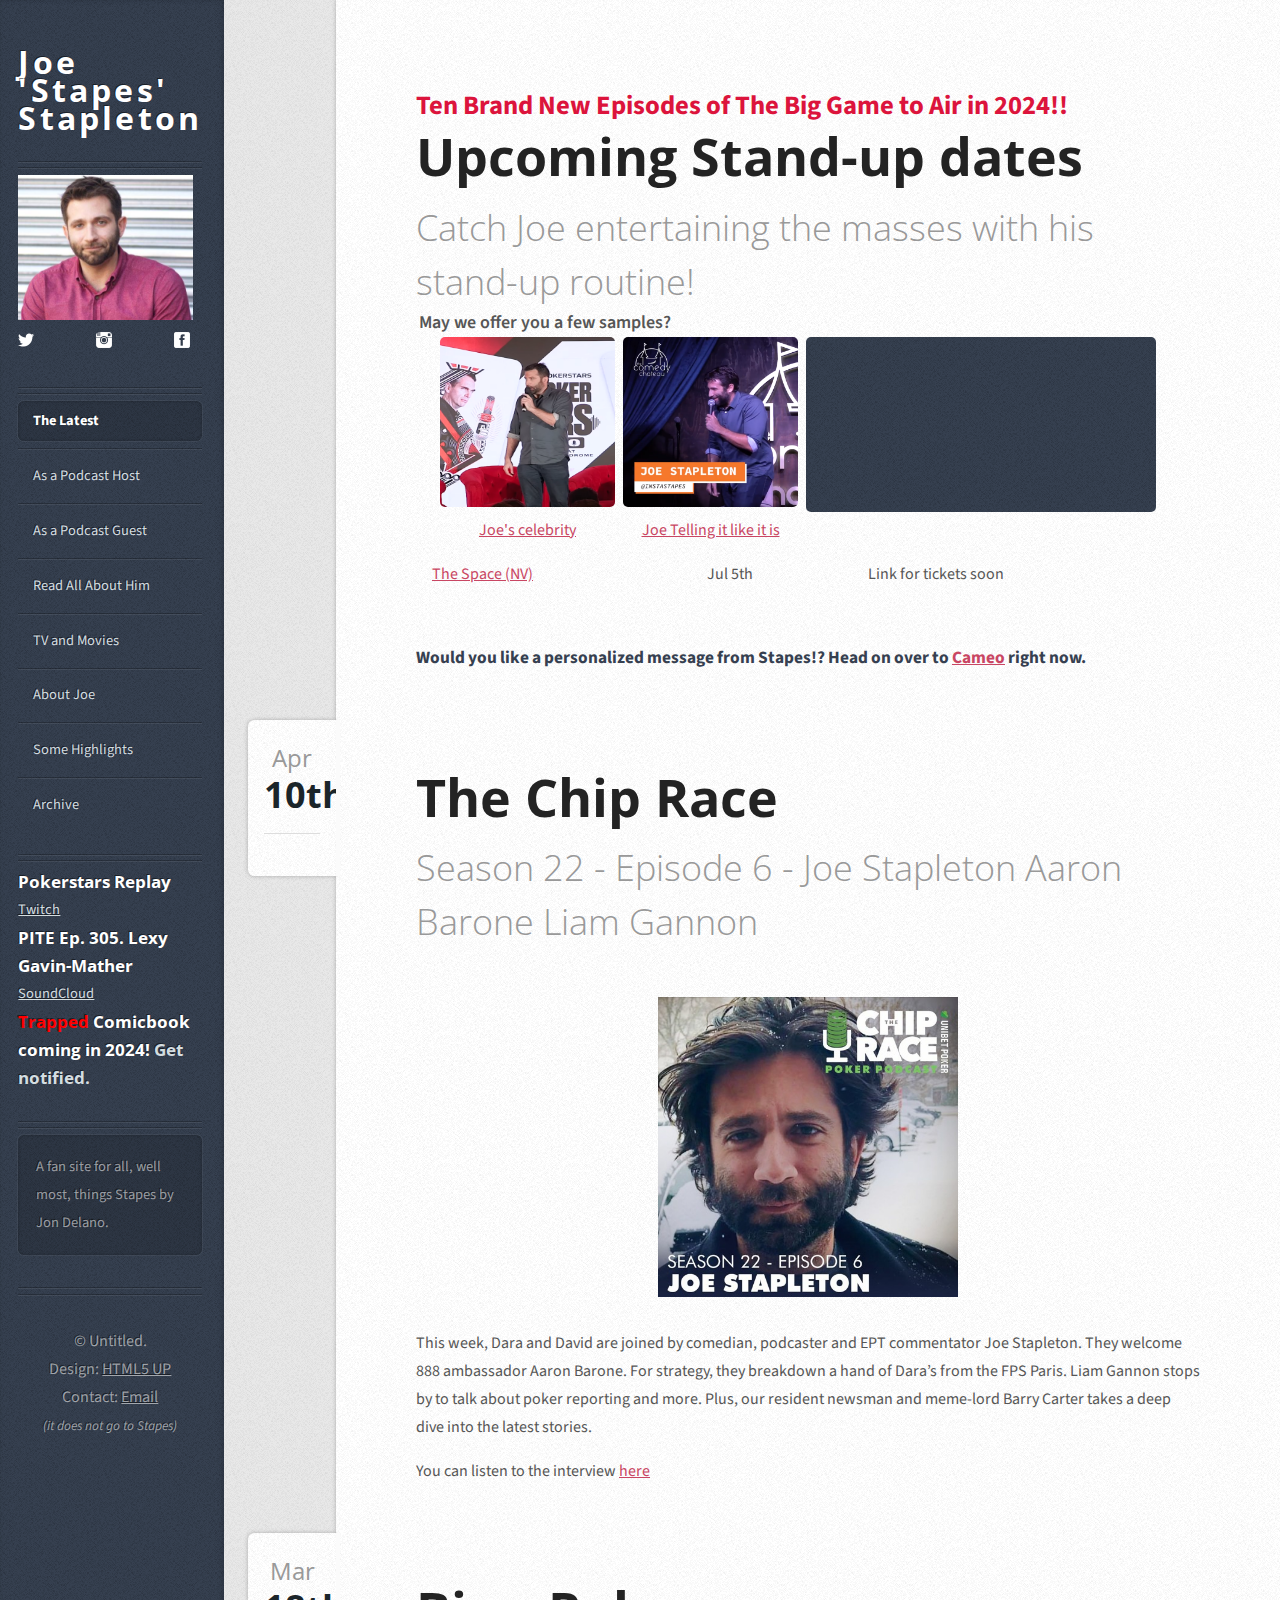
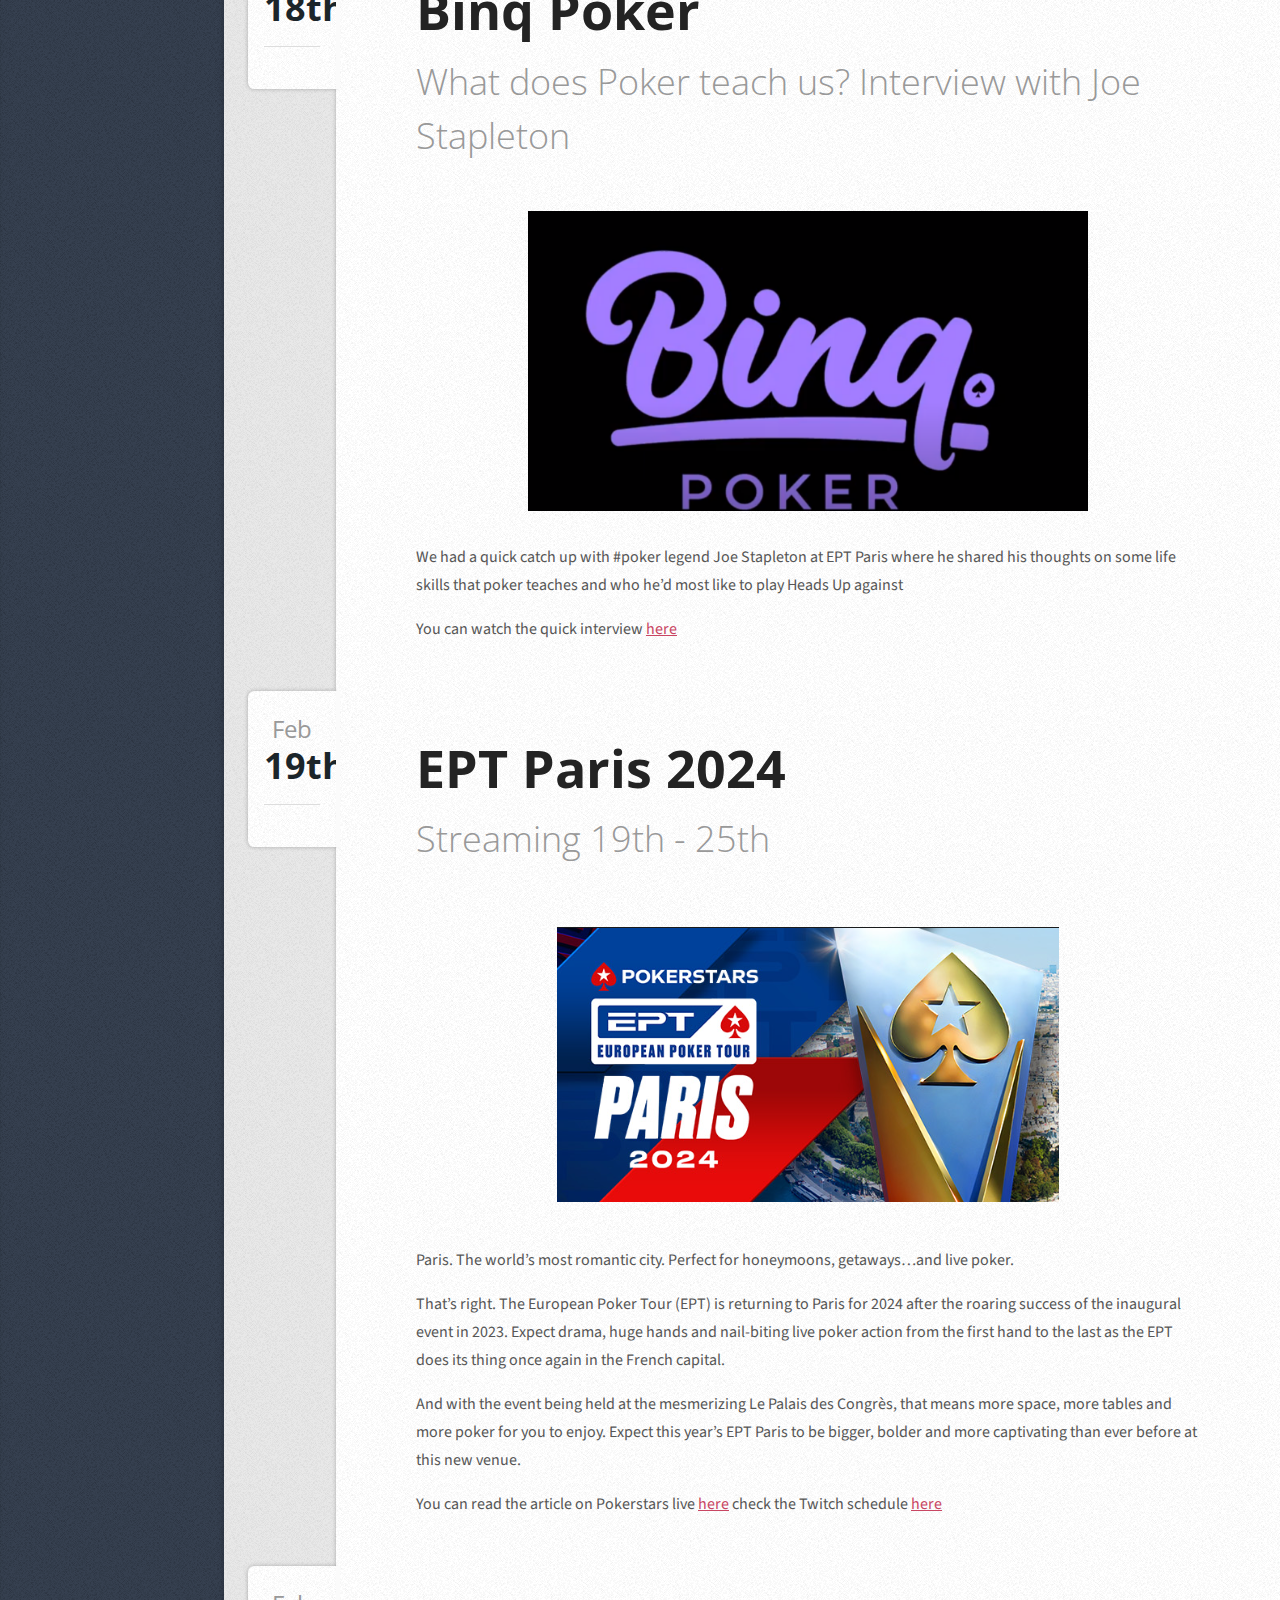
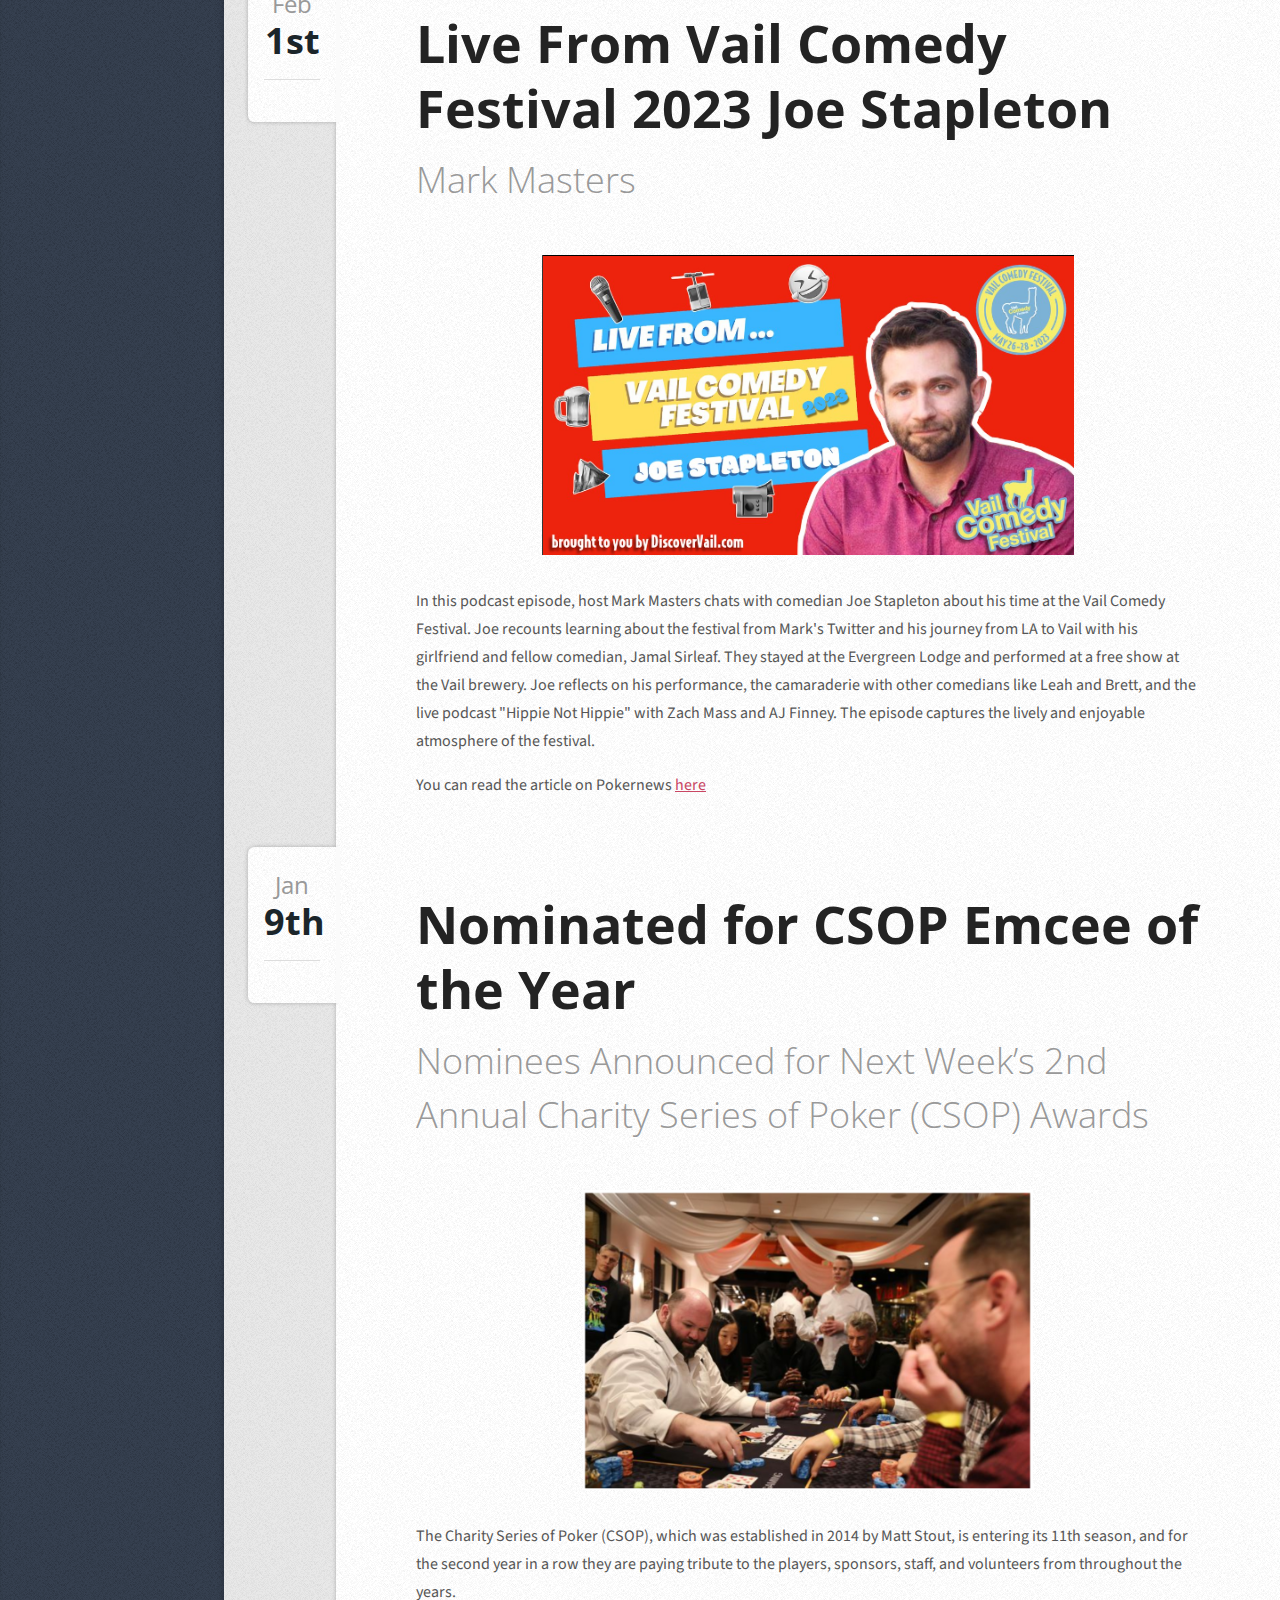
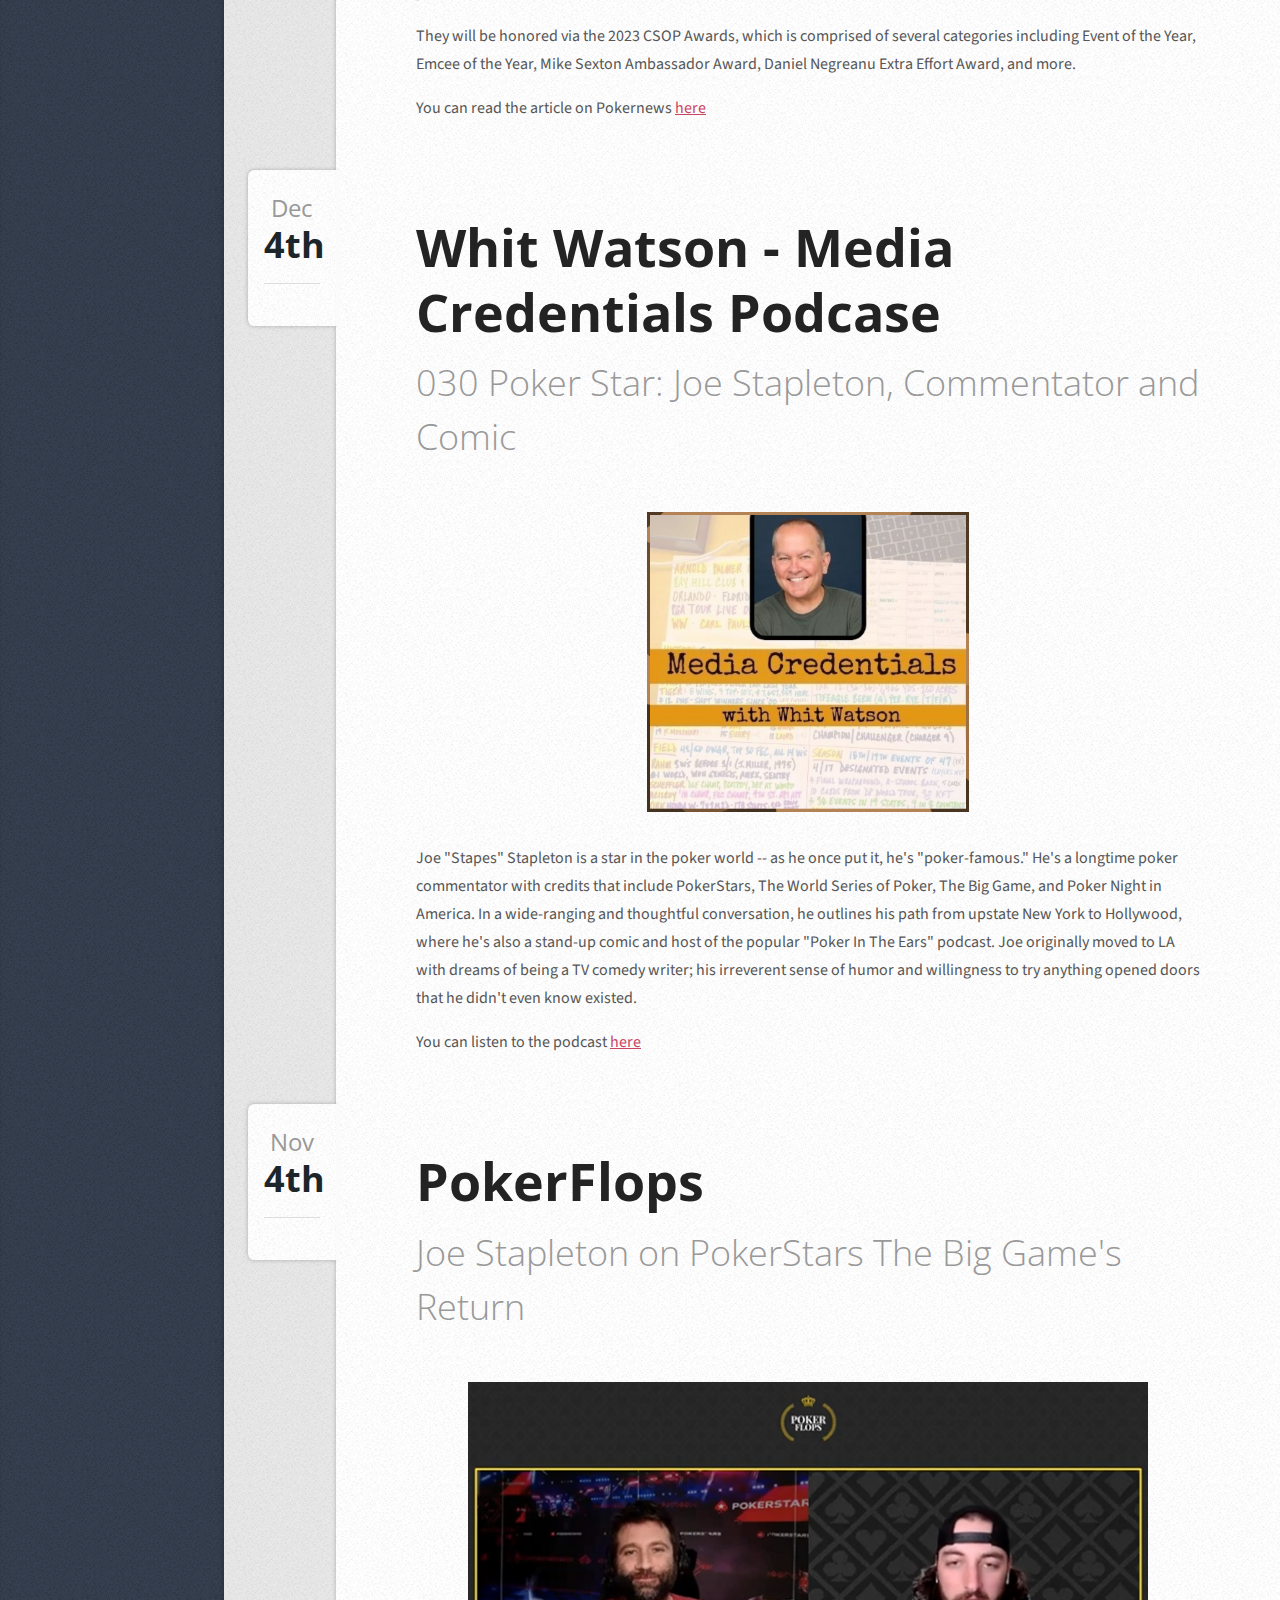
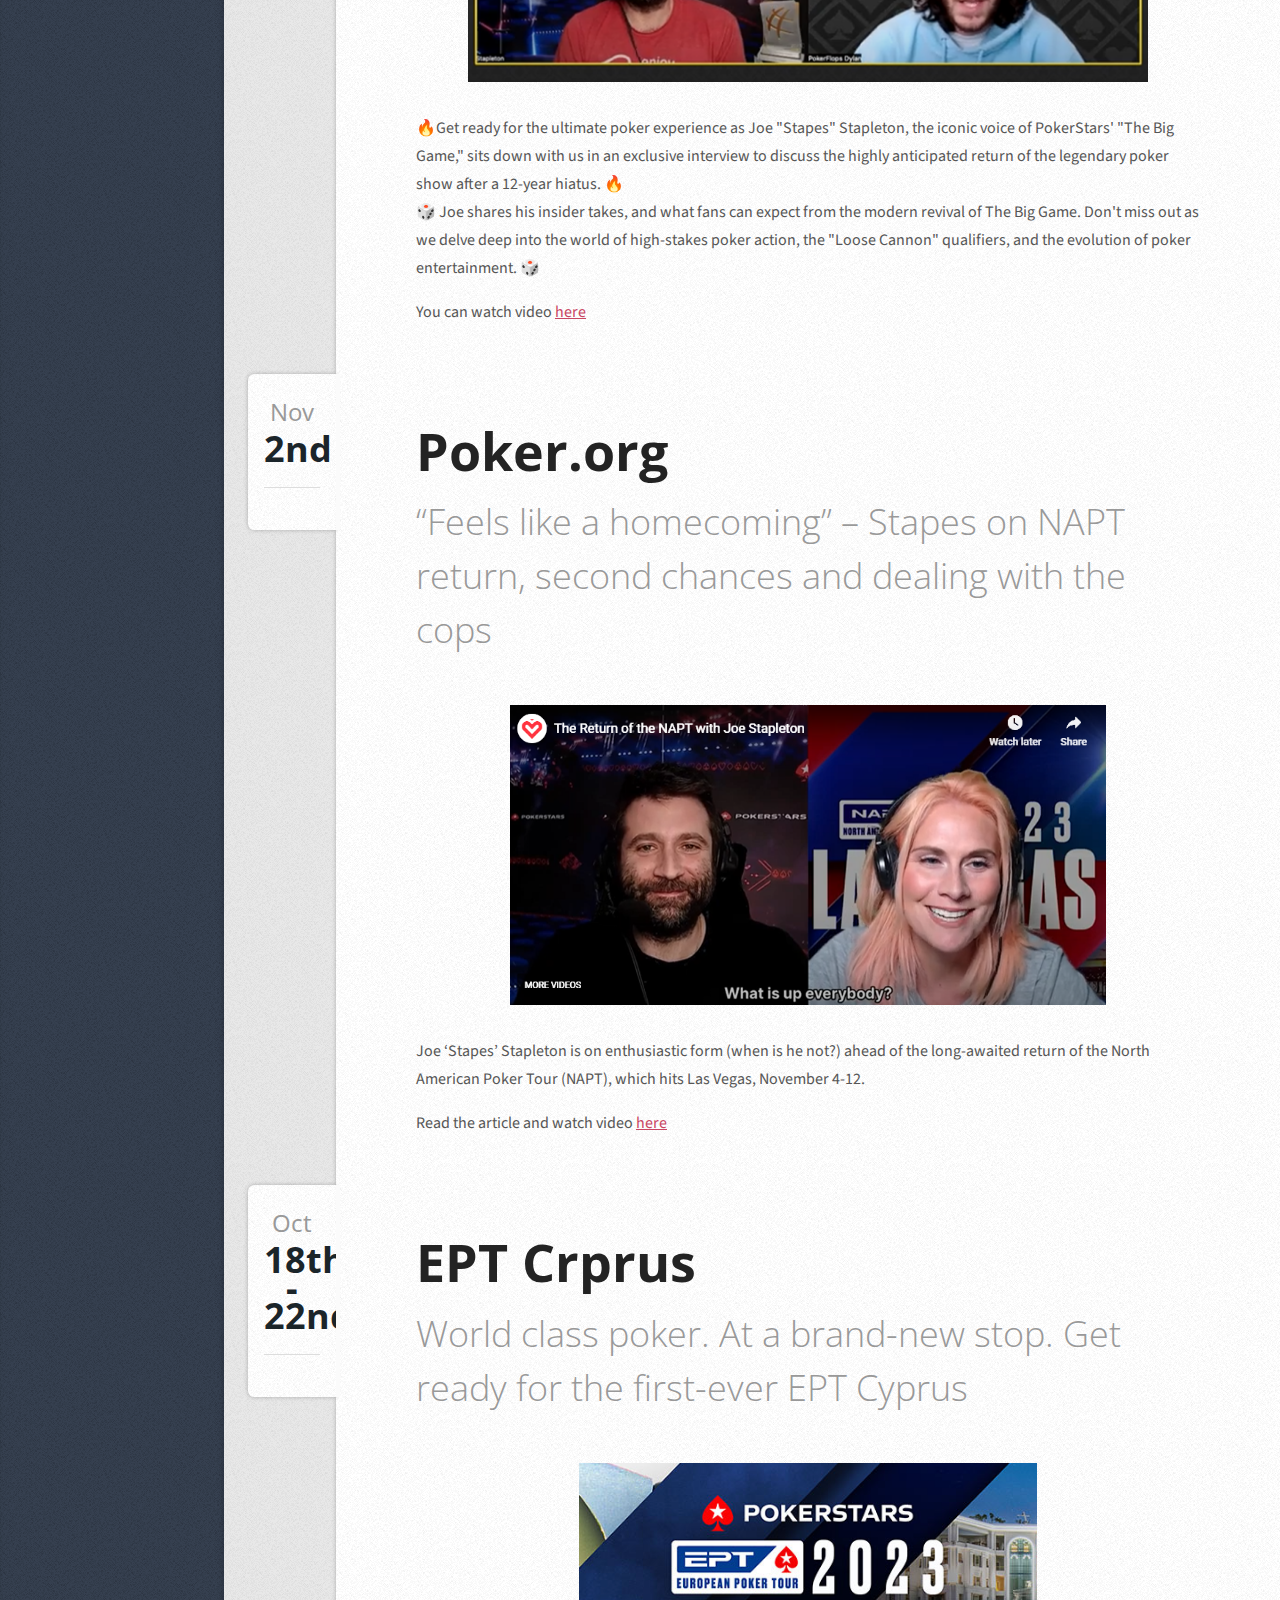
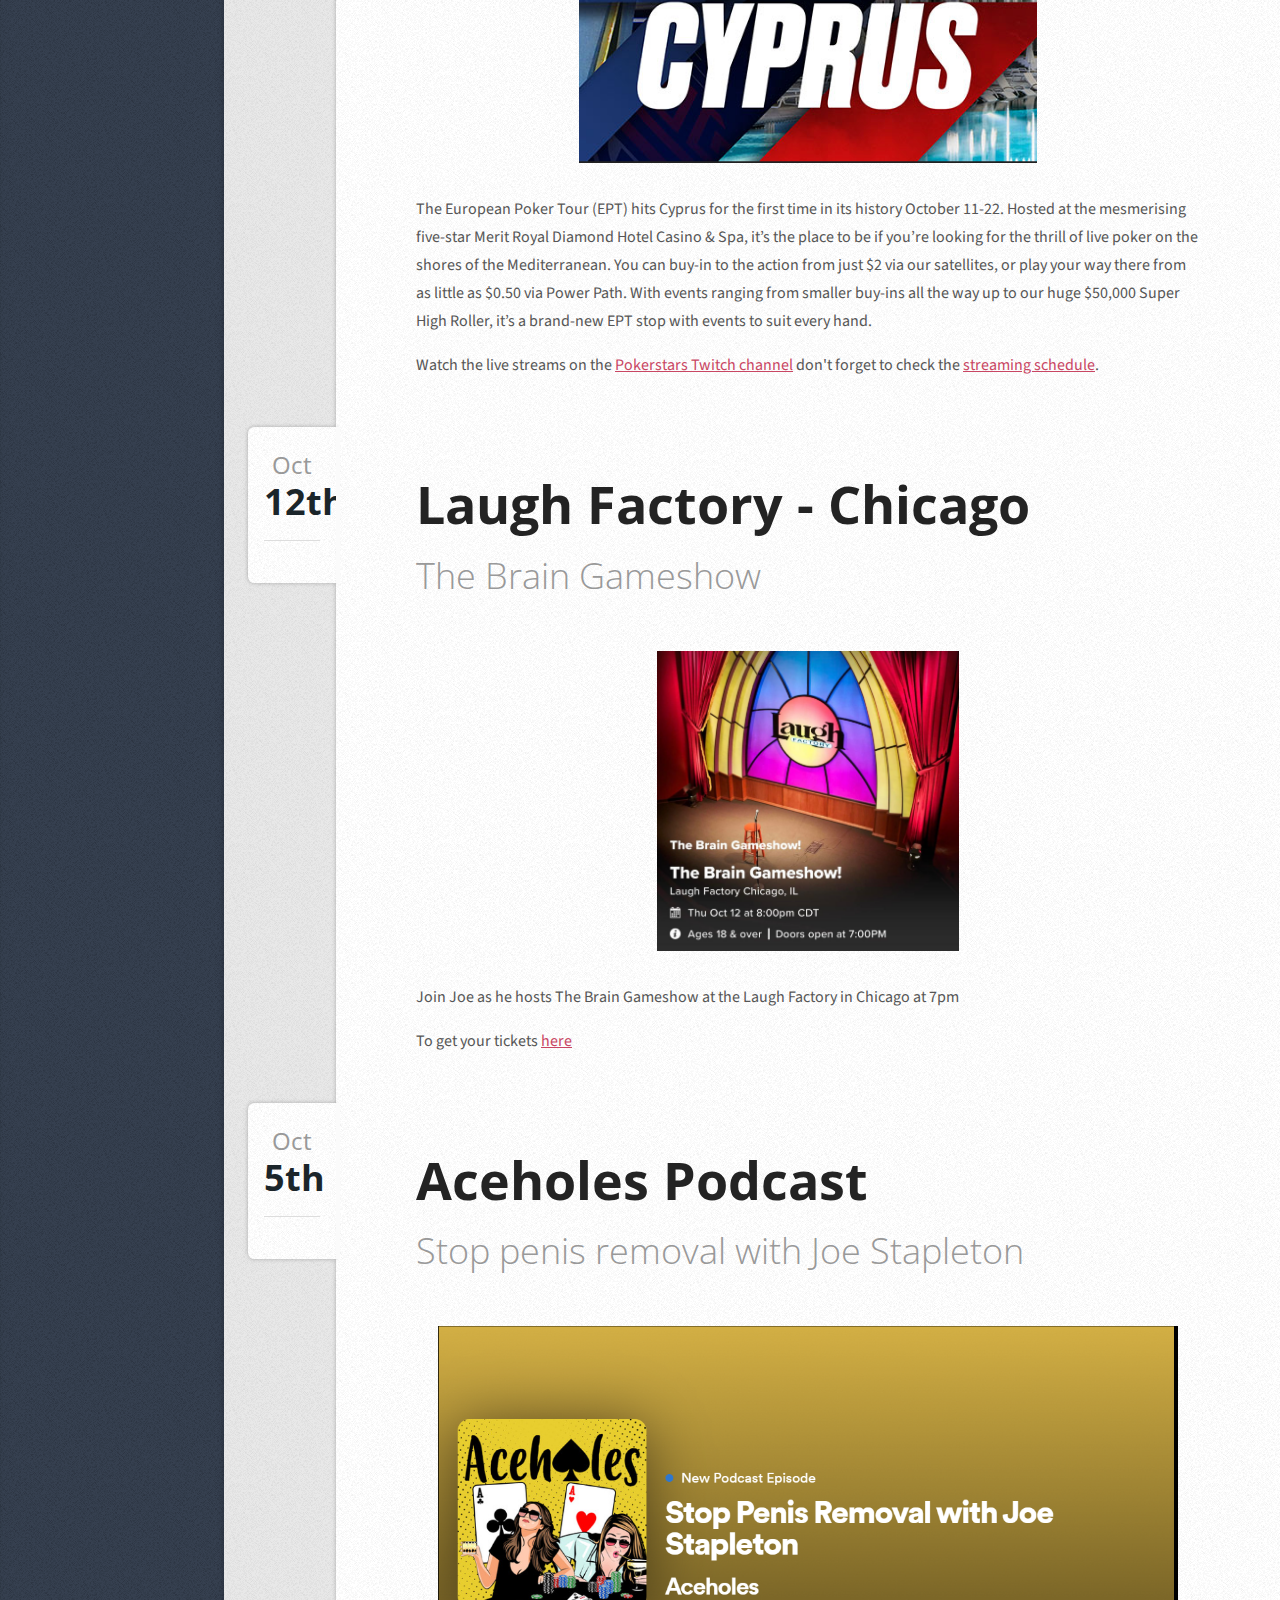
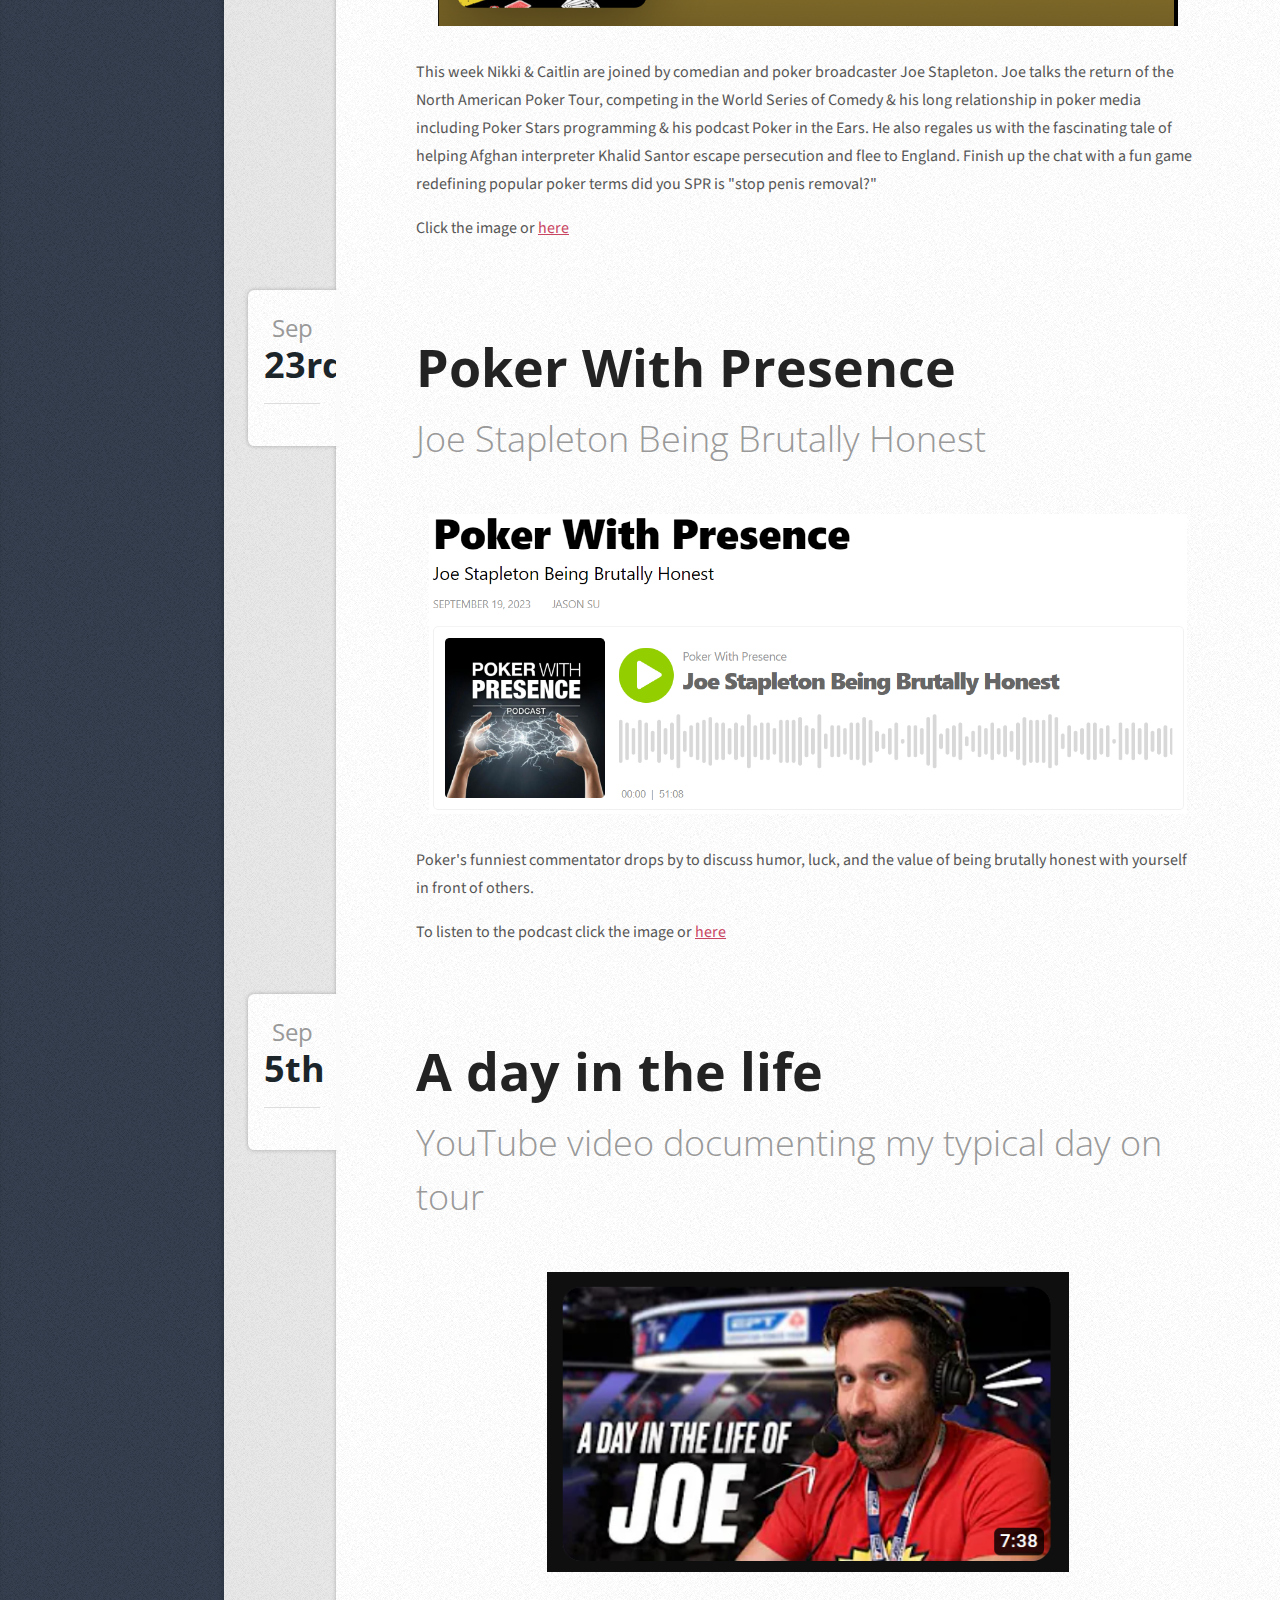
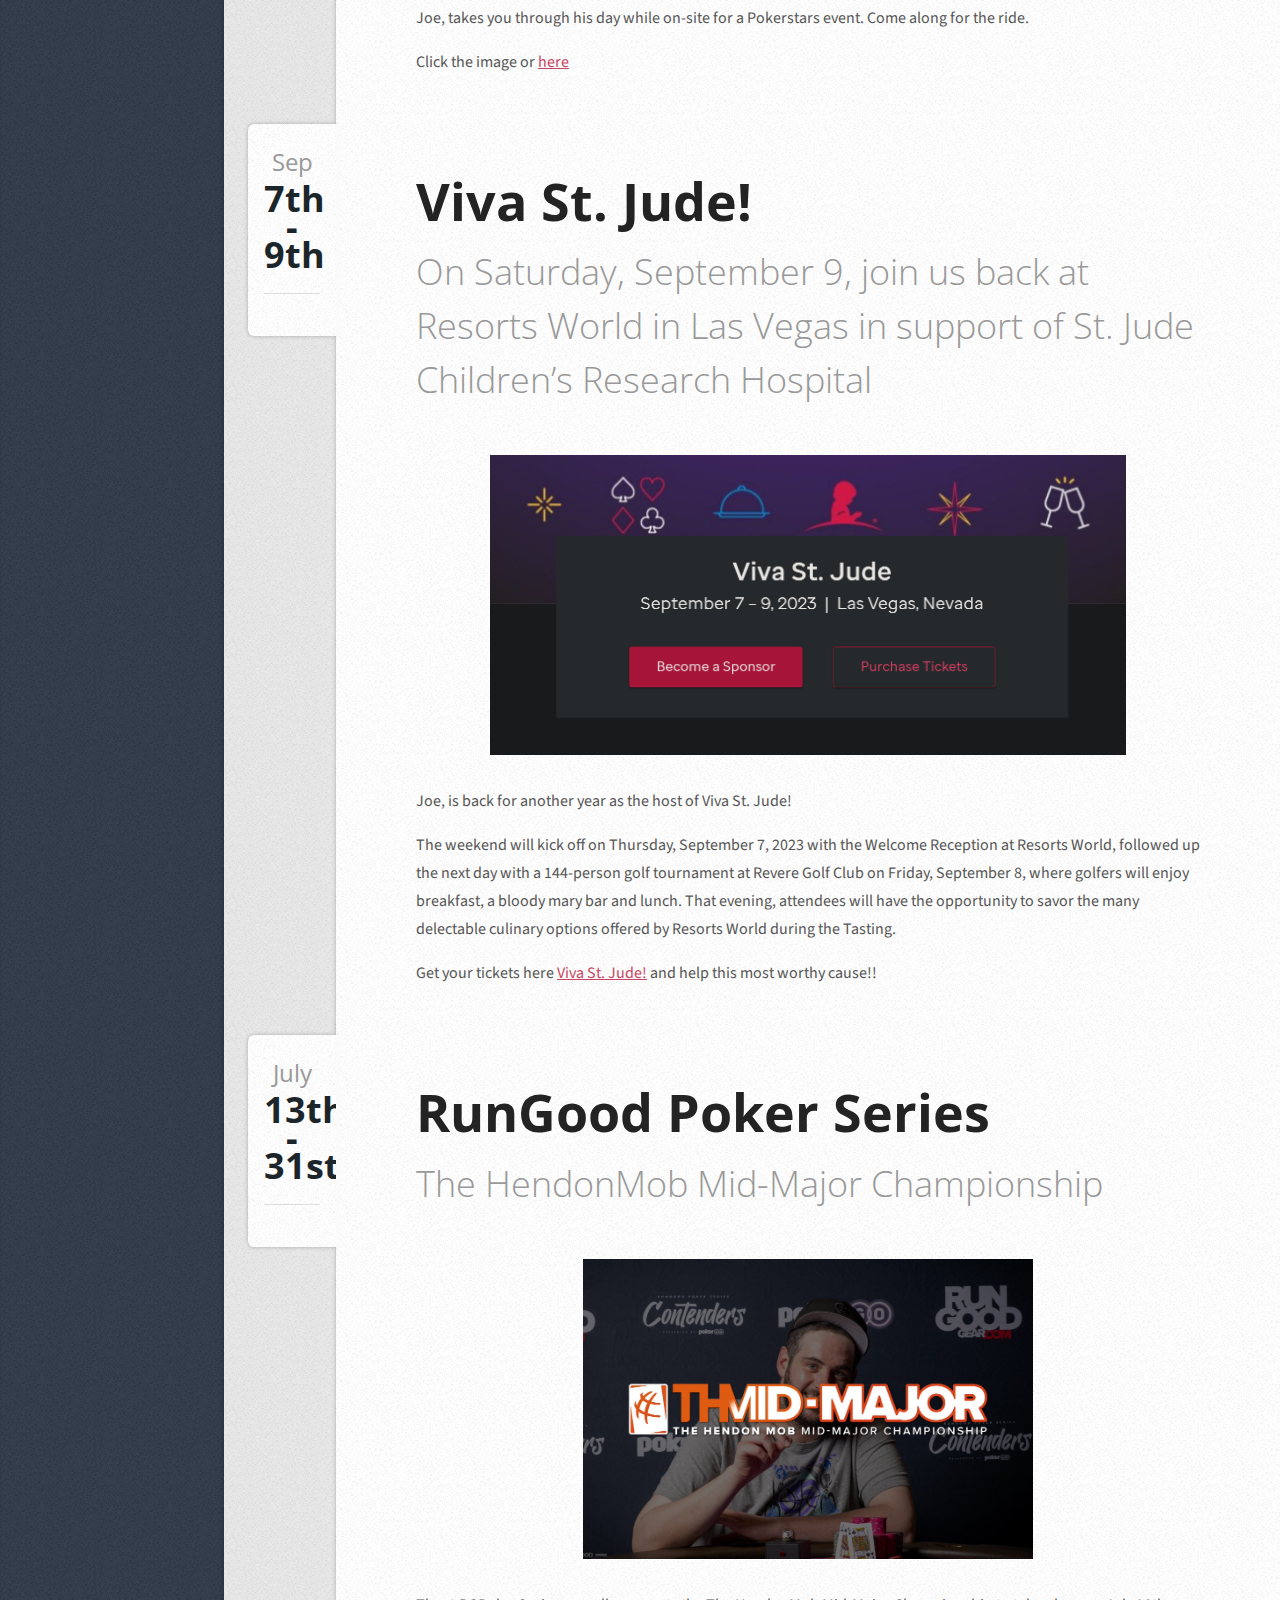
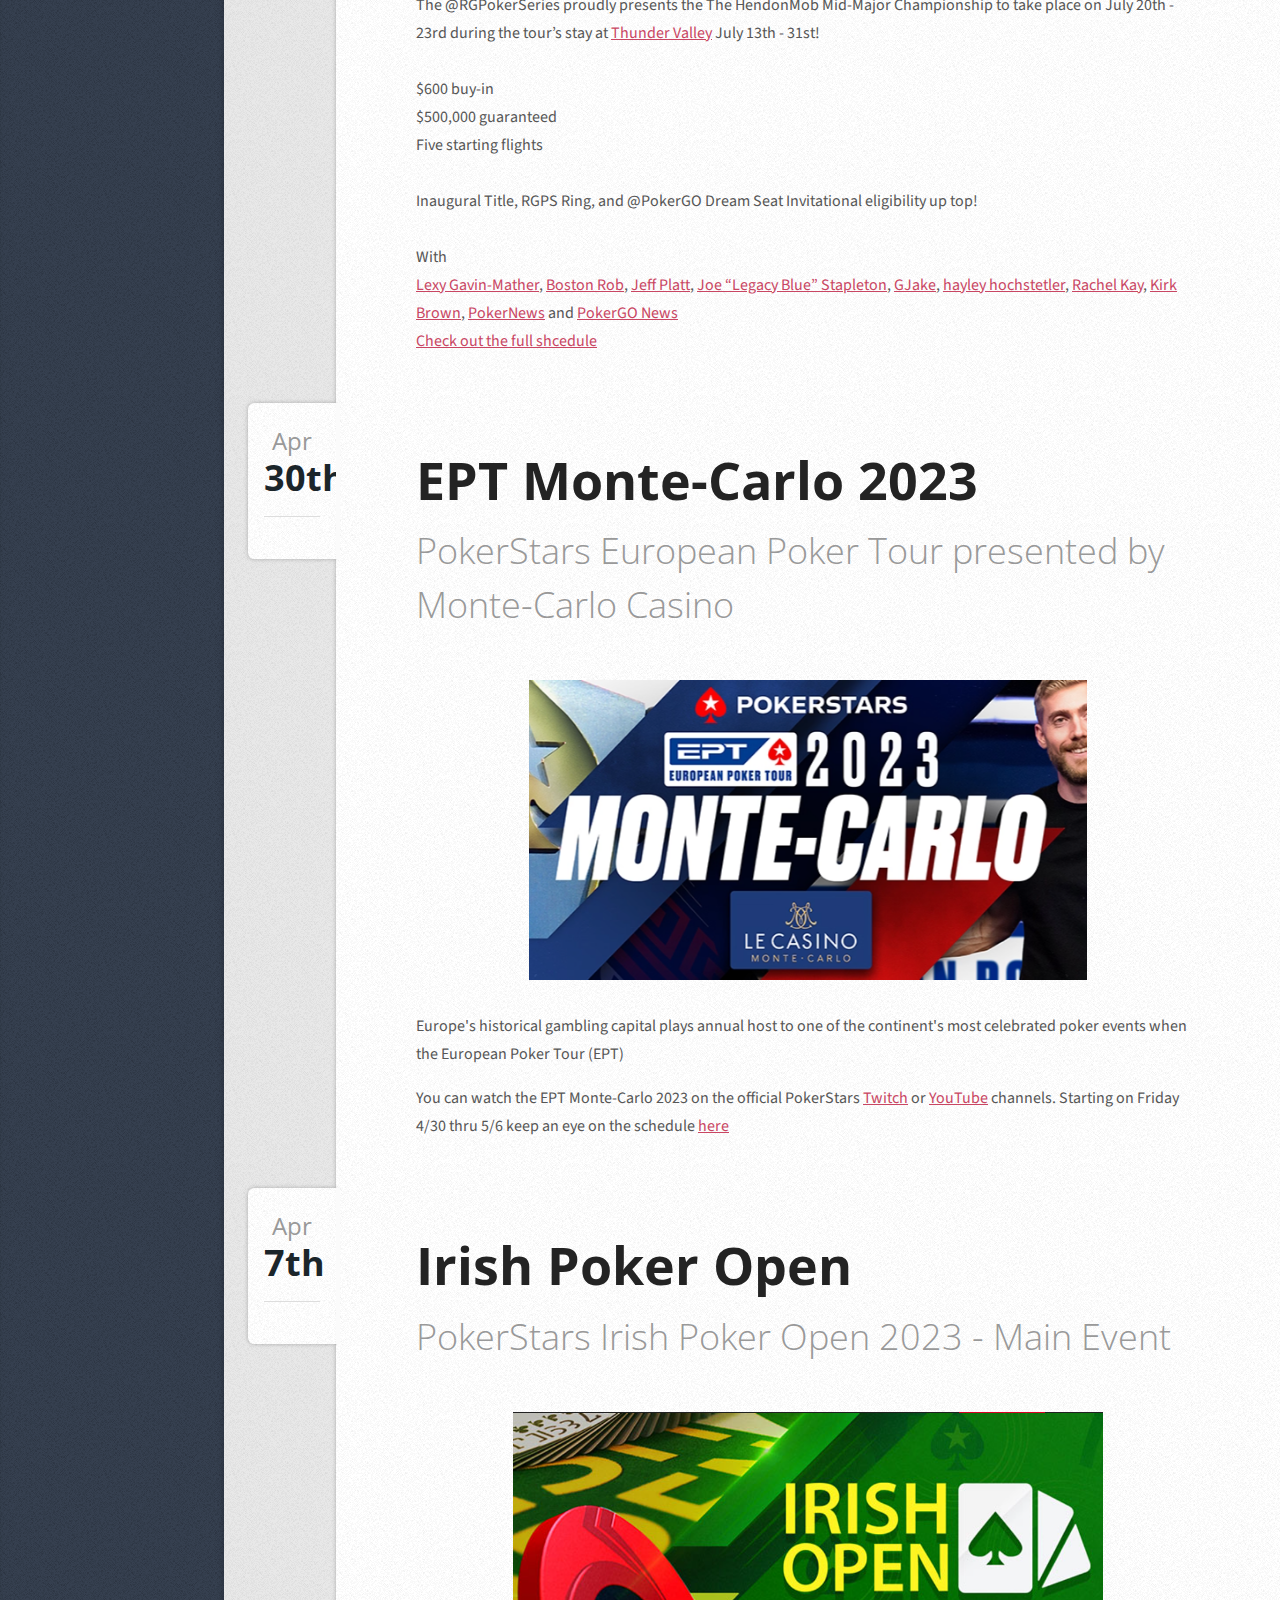
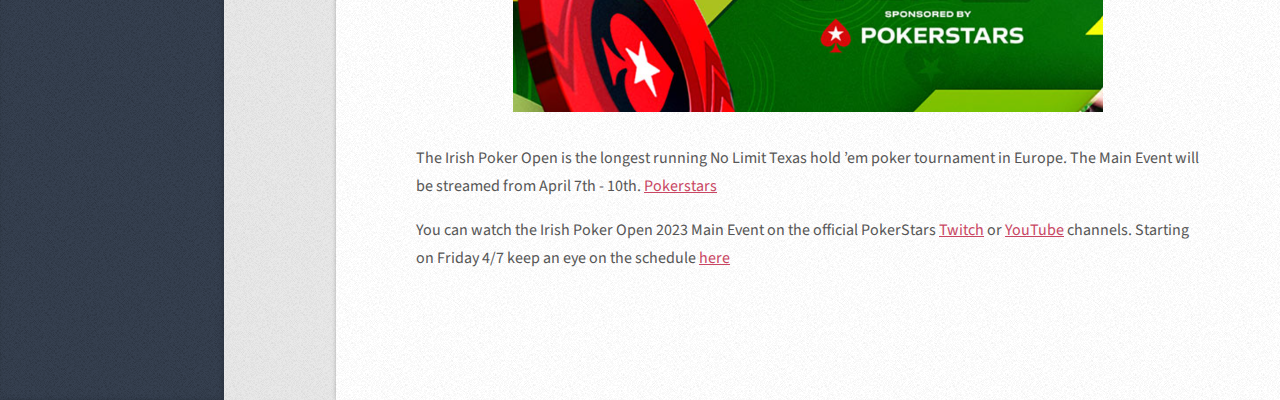
==== commit a2148201: "Merge branch 'main' of https://github.com/jdelano0310/jdelano0310.github.io into main" ====
--- a/index.html
+++ b/index.html
@@ -62,9 +62,9 @@
 					<section class="box">
 						<h2>Pokerstars Replay</h2>
 						<span><a href="https://www.twitch.tv/pokerstars">Twitch</a></span>
-						<h2>PITE Ep. 304. Sunday Million Anniversary recap, plus news update from Jon Sofen (Senior US Editor, PokerNews)</h2>
+						<h2>PITE Ep. 305. Lexy Gavin-Mather</h2>
 						<span><a href="https://soundcloud.com/pokerintheears/304-sunday-million-anniversary-recap-plus-news-update-from-jon-sofen-senior-us-editor-pokernews">SoundCloud</a></span>
-						<h2><font style="color:red">Trapped</font> Comicbook coming in 2024!</h2>
+						<h2><font style="color:red">Trapped</font> Comicbook coming in 2024! <a href="https://www.kickstarter.com/projects/neilgibsoncomics/trapped-10">Get notified.</a></h2>
 					</section>
 
 				<!-- Text -->
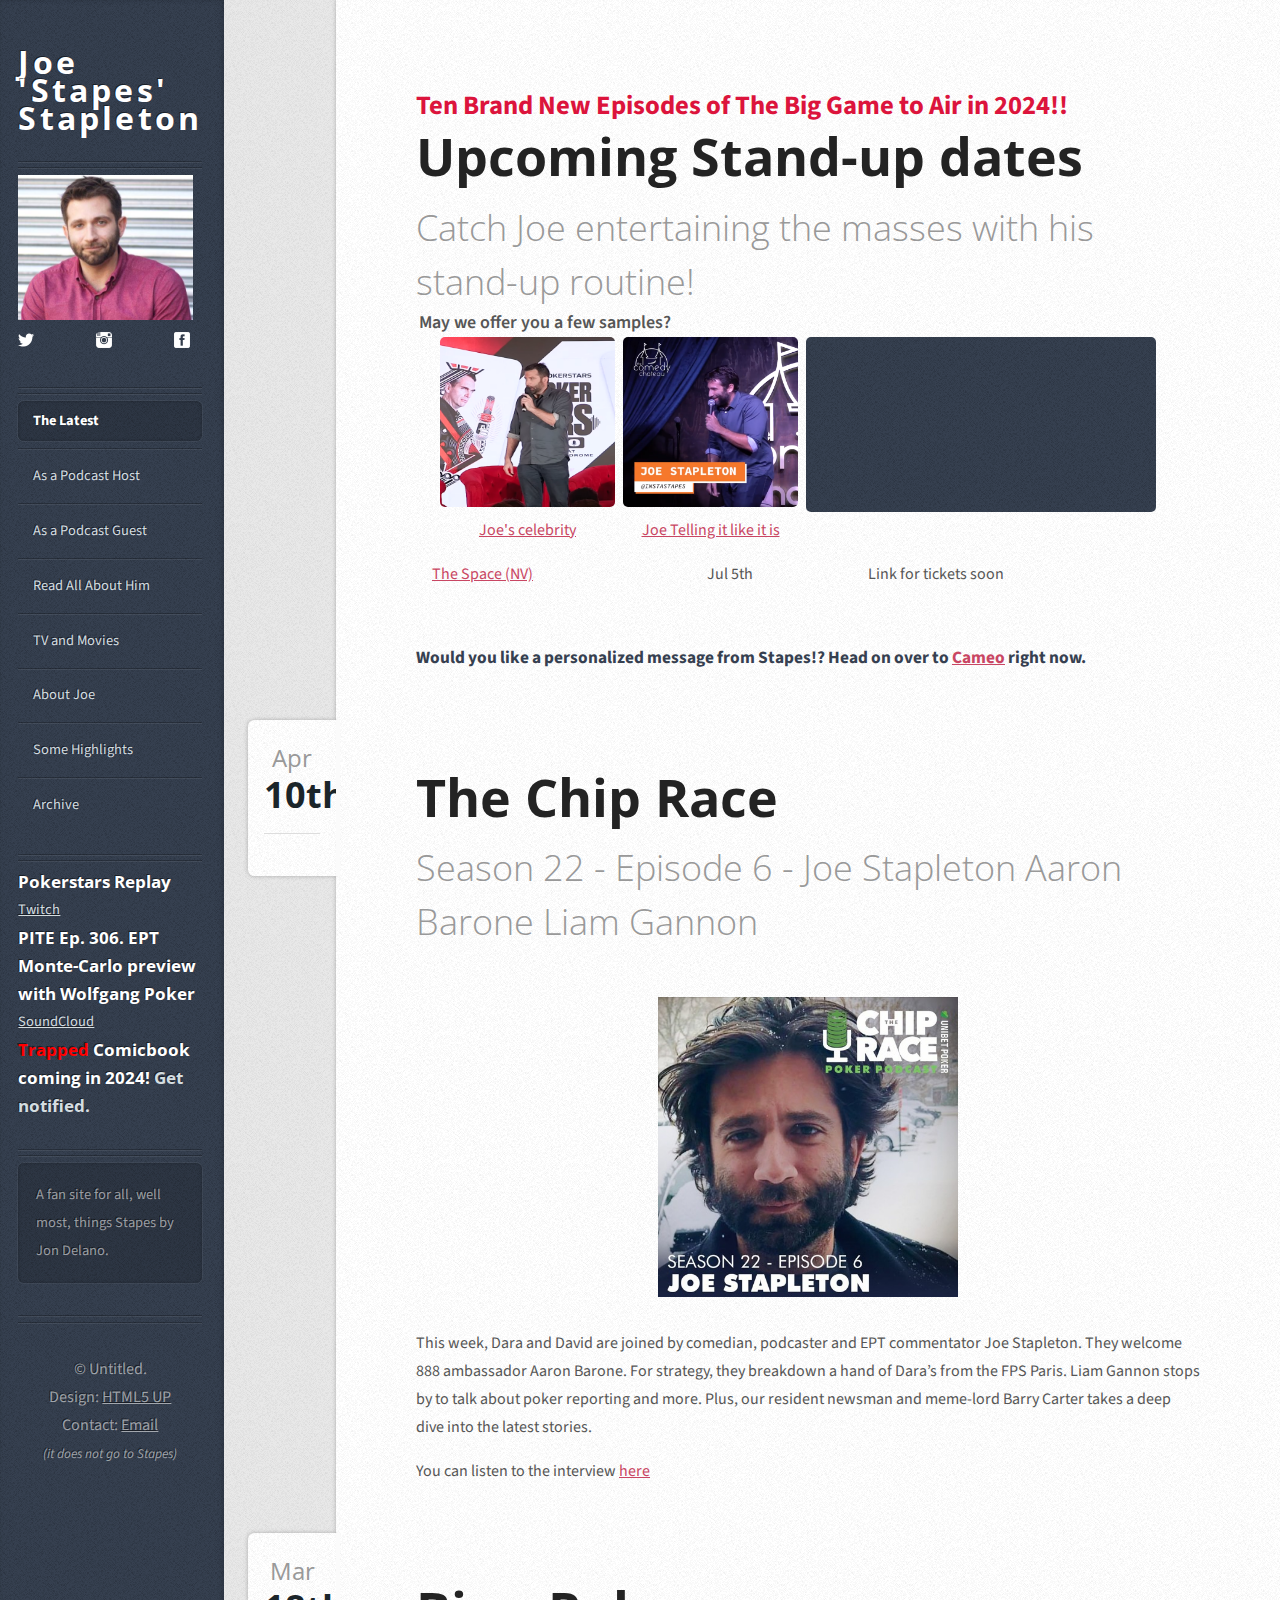
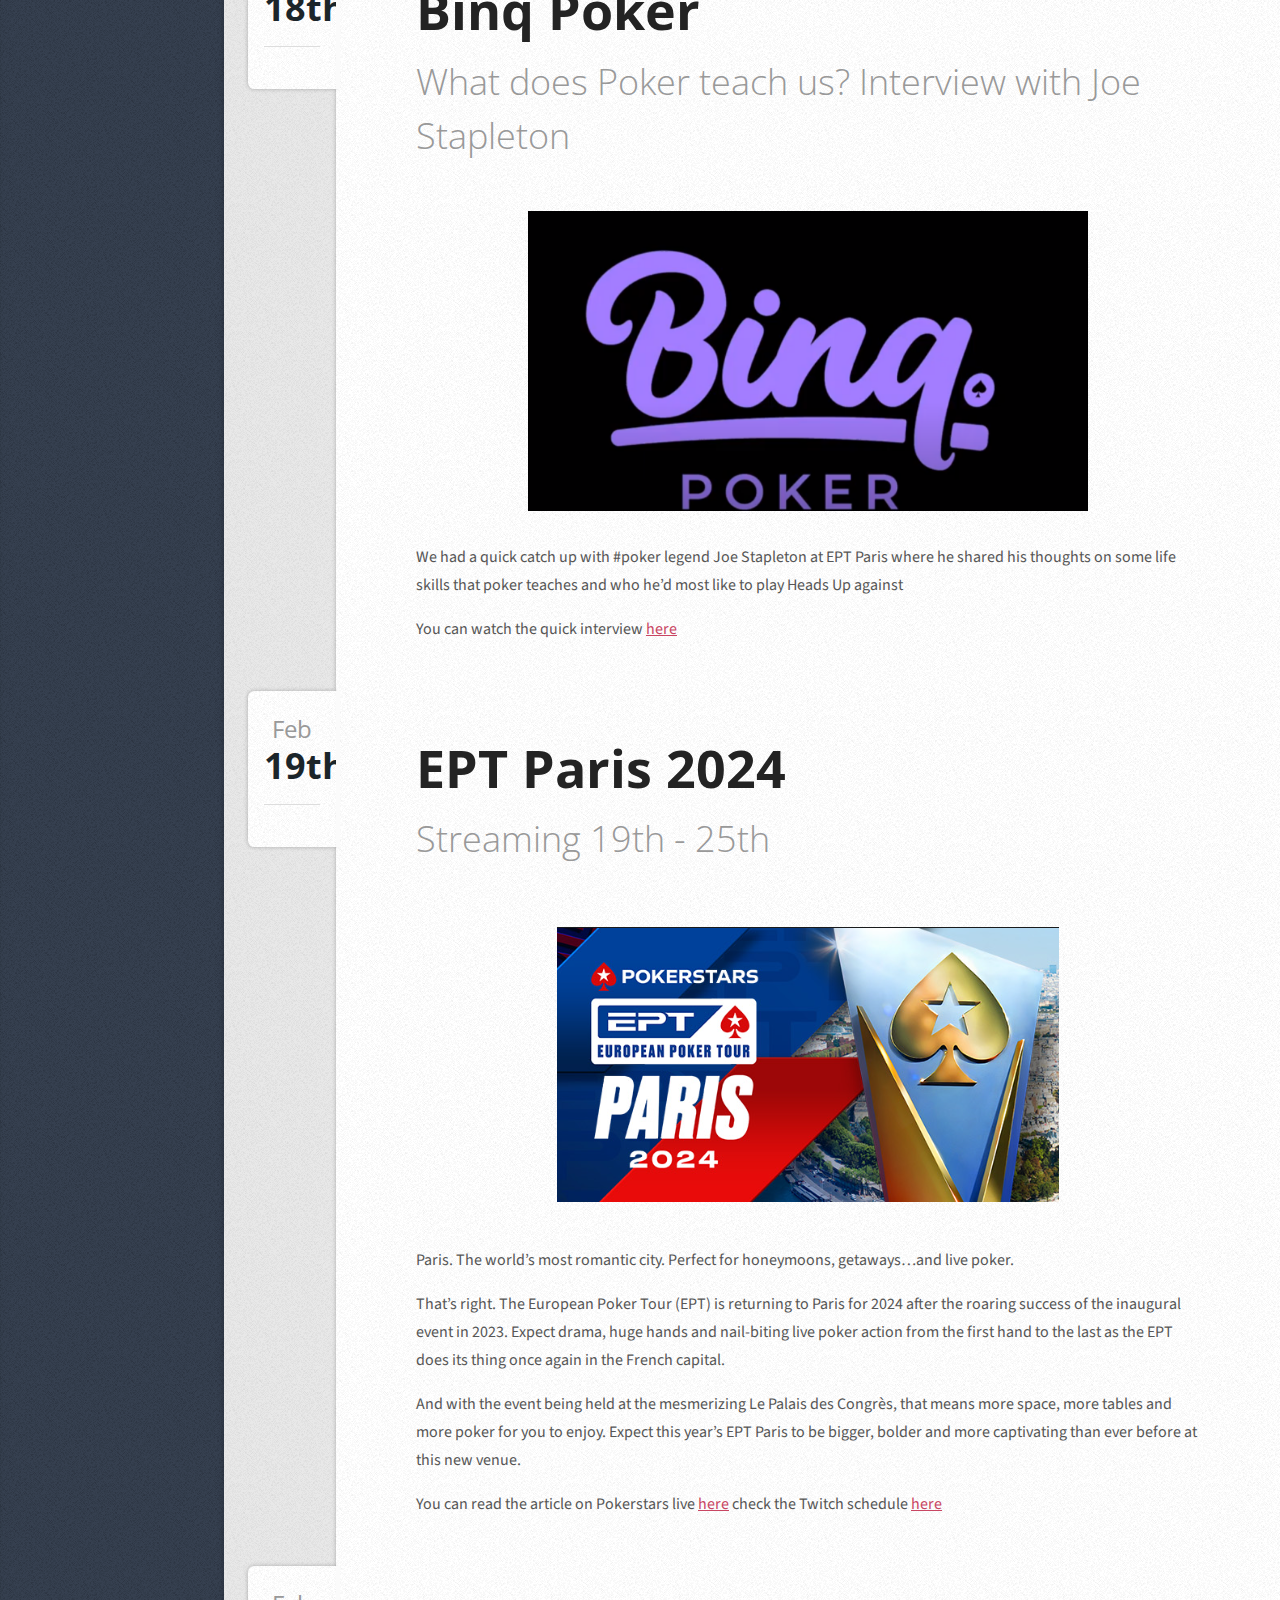
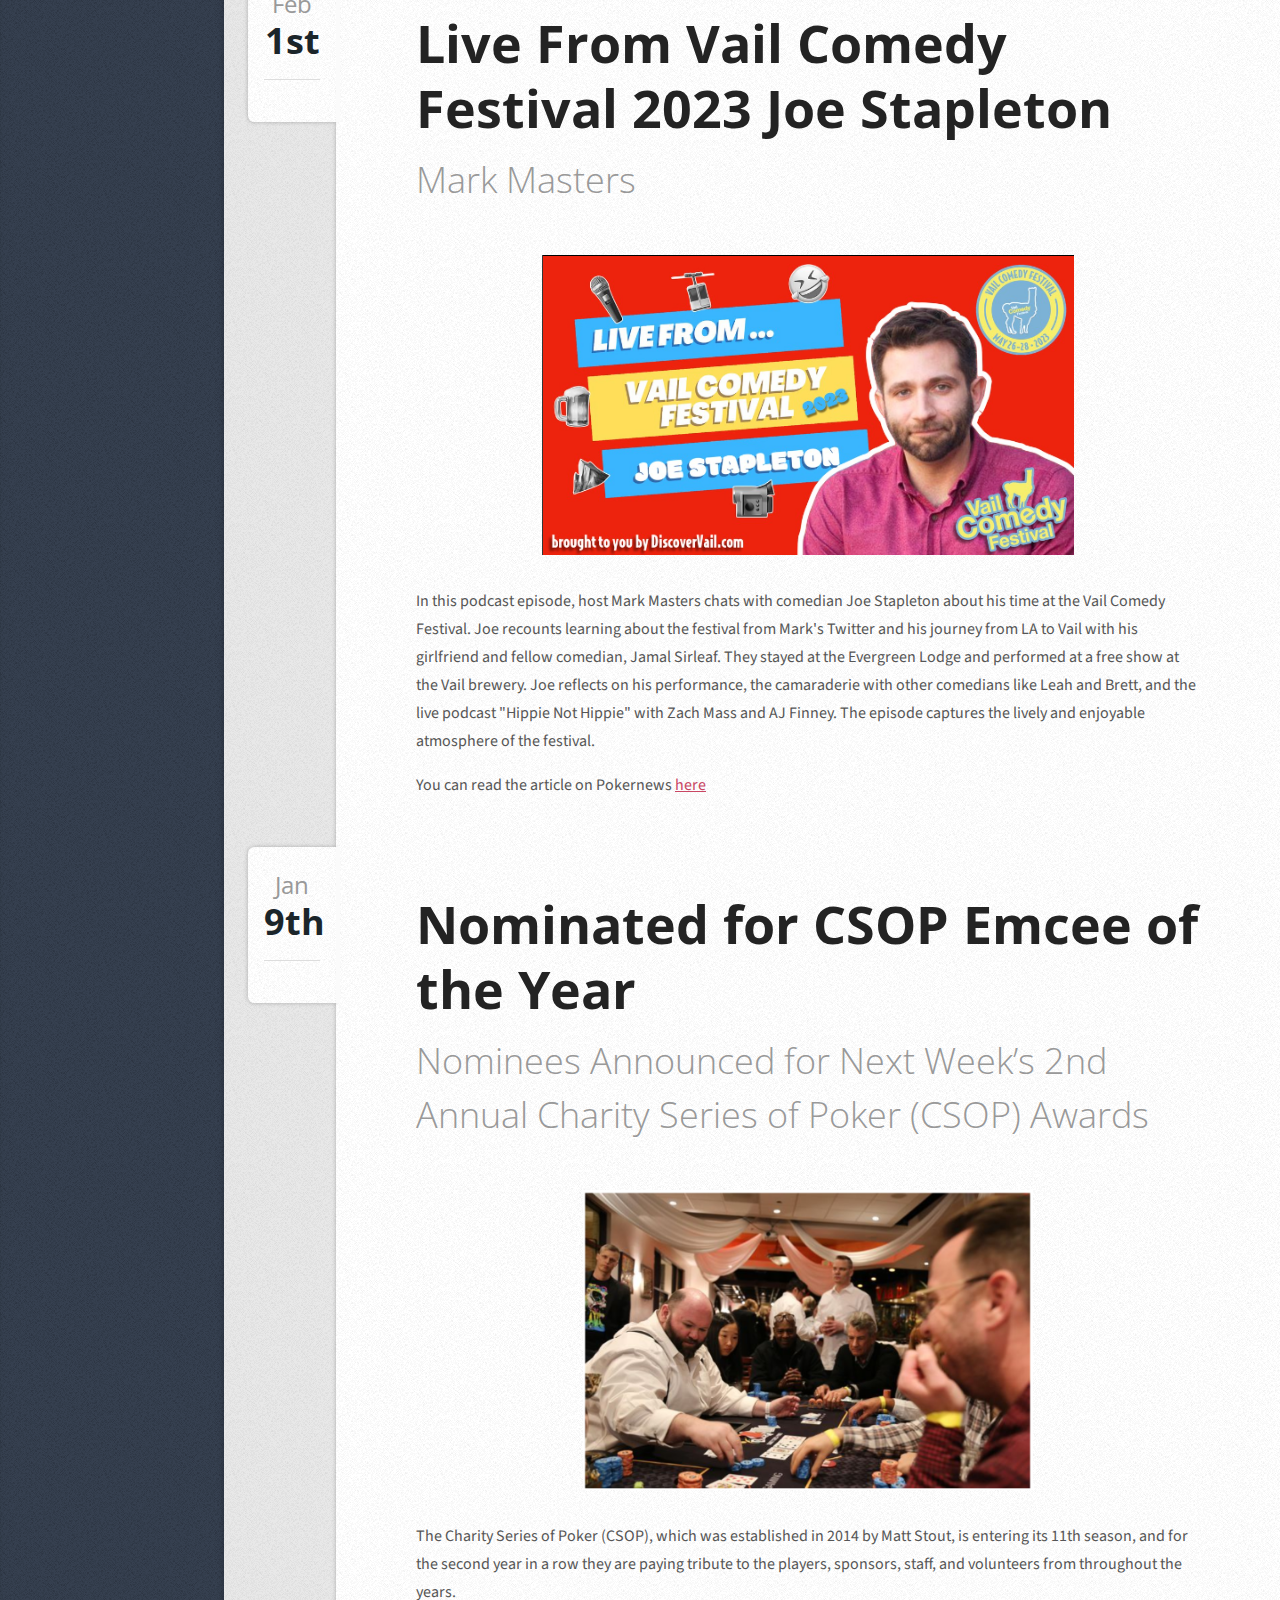
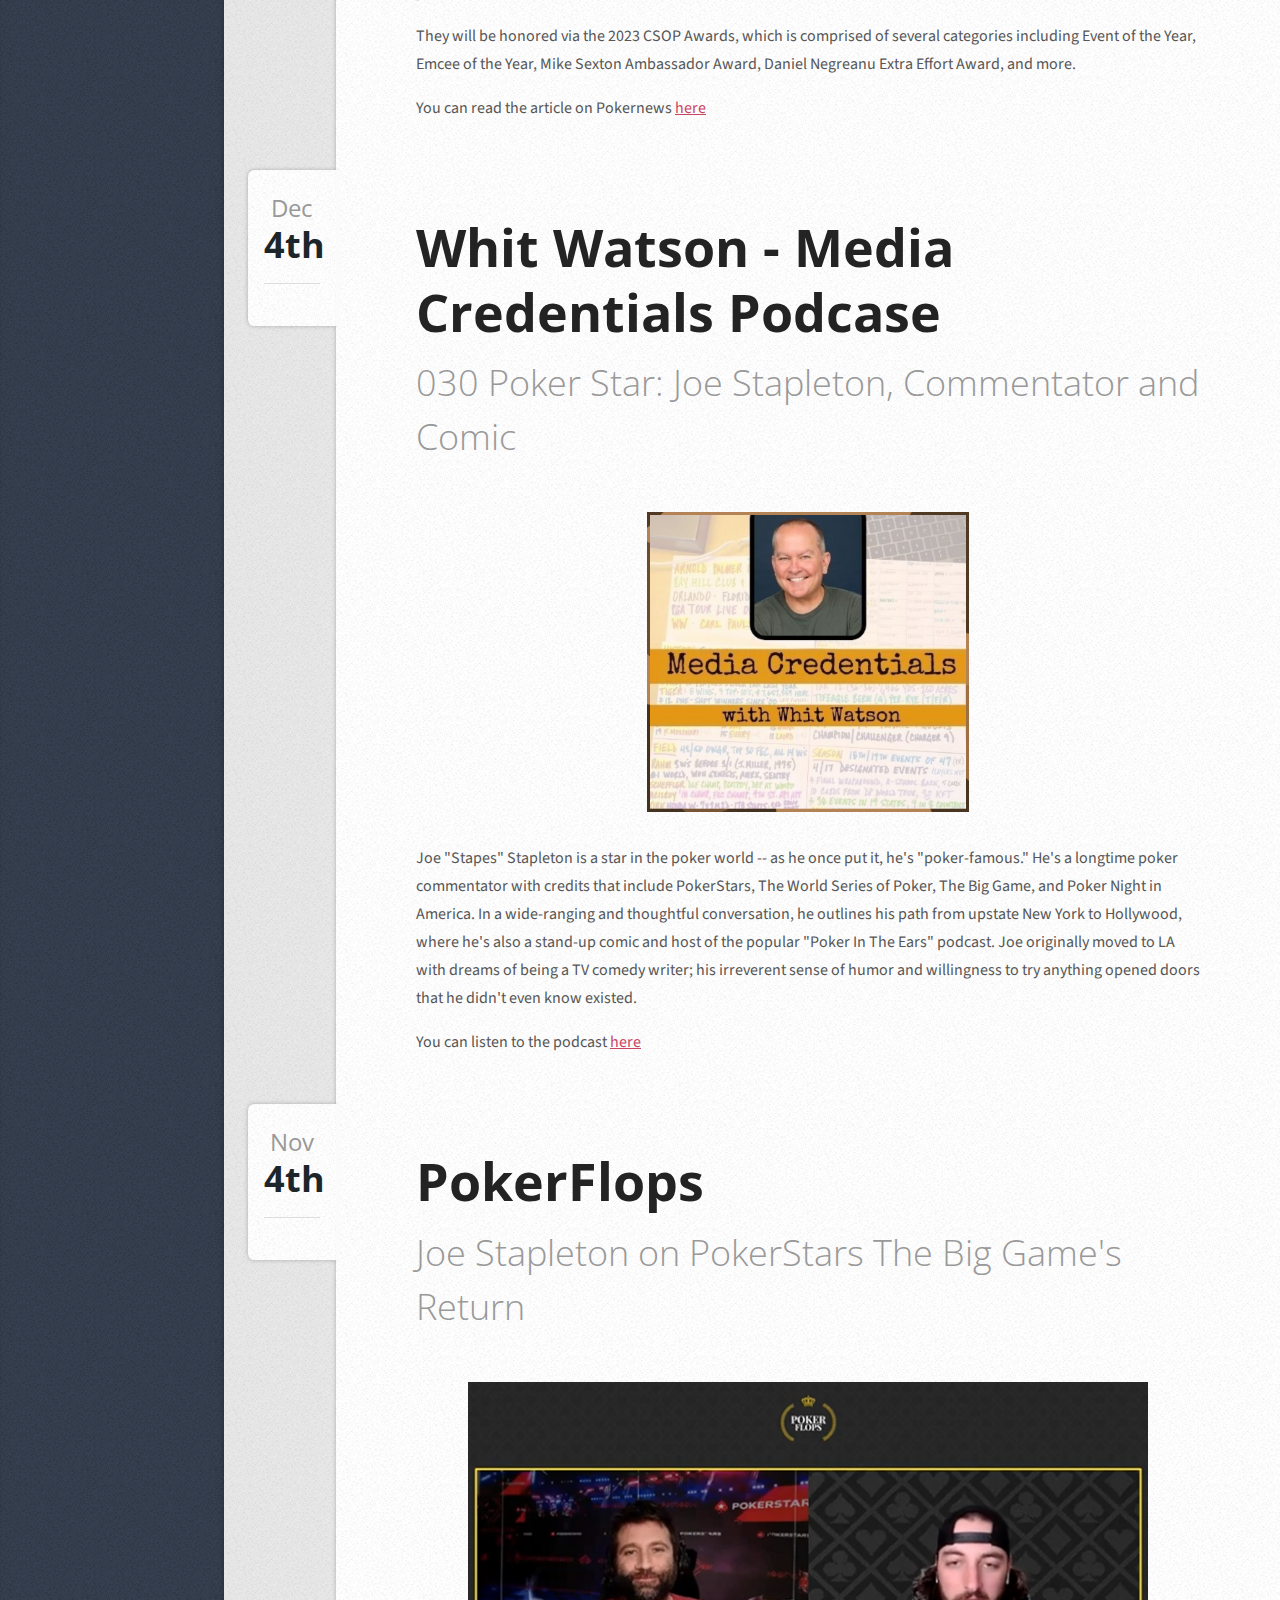
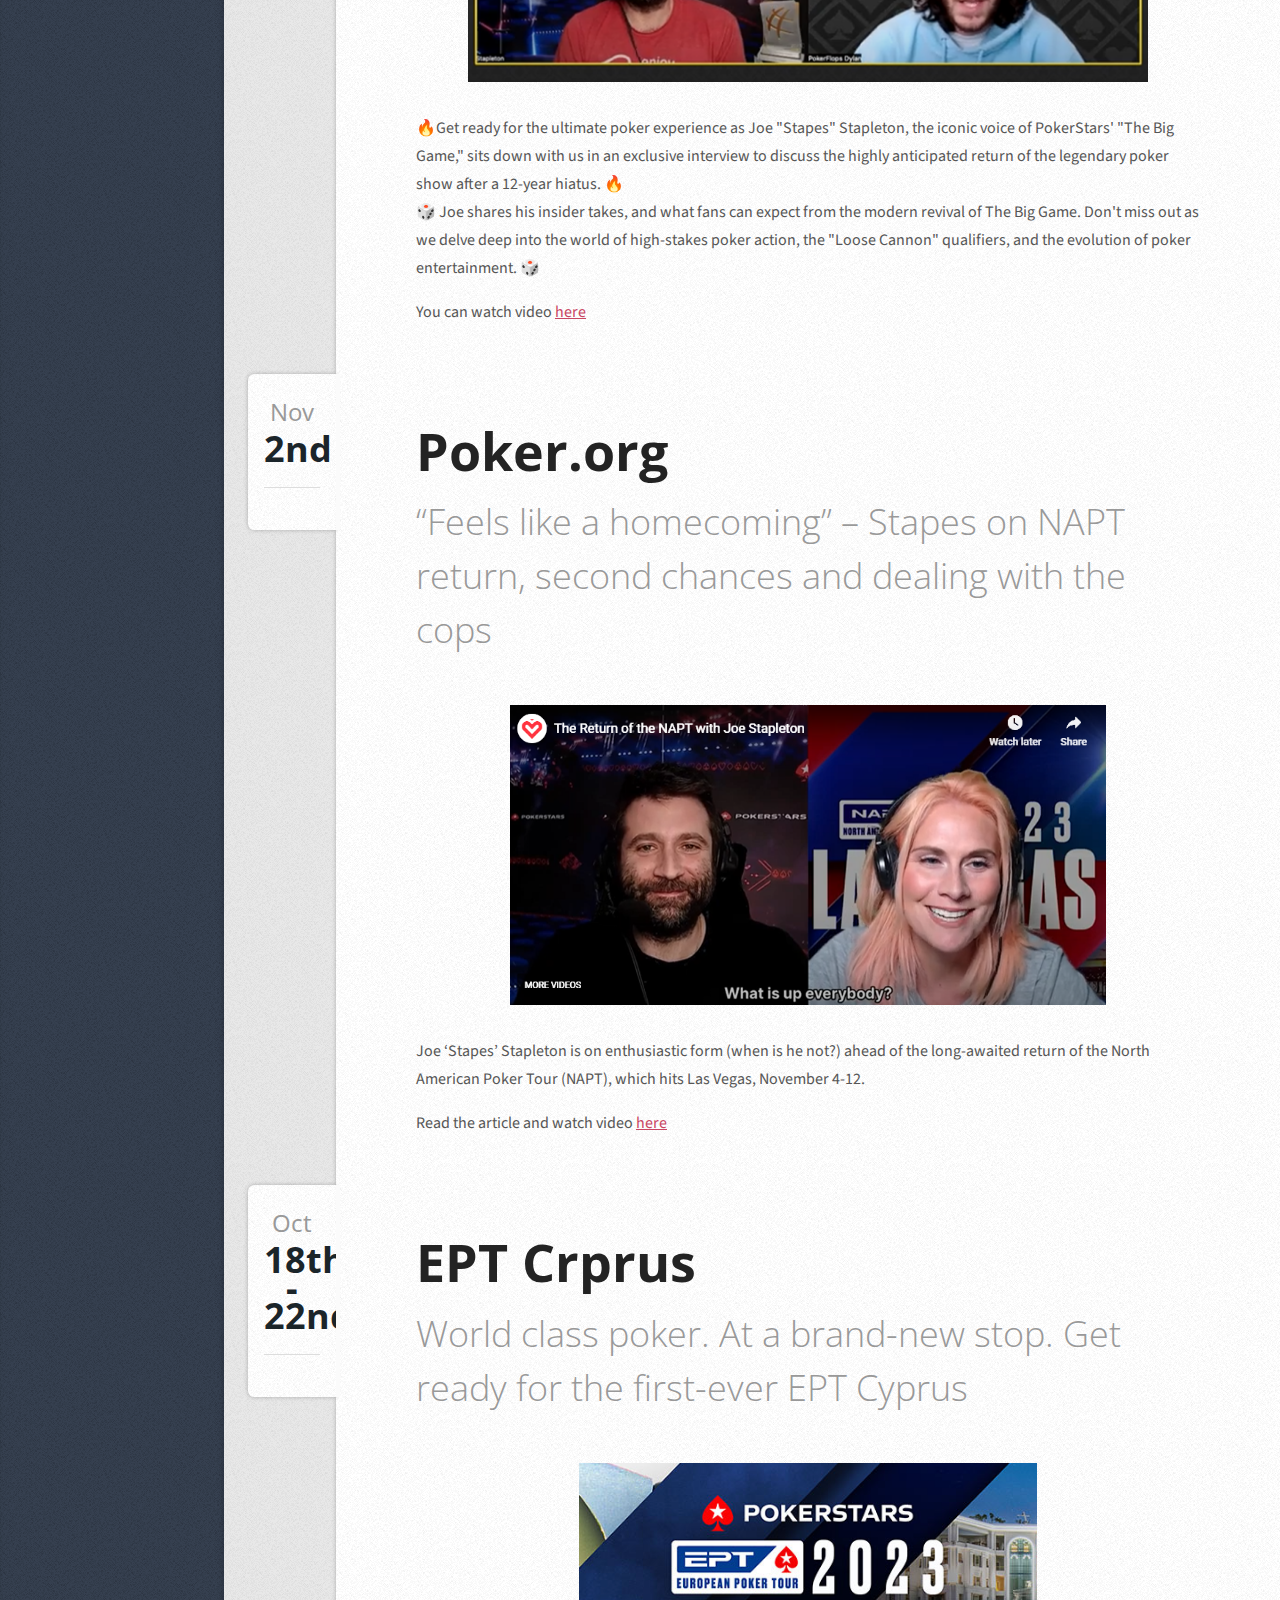
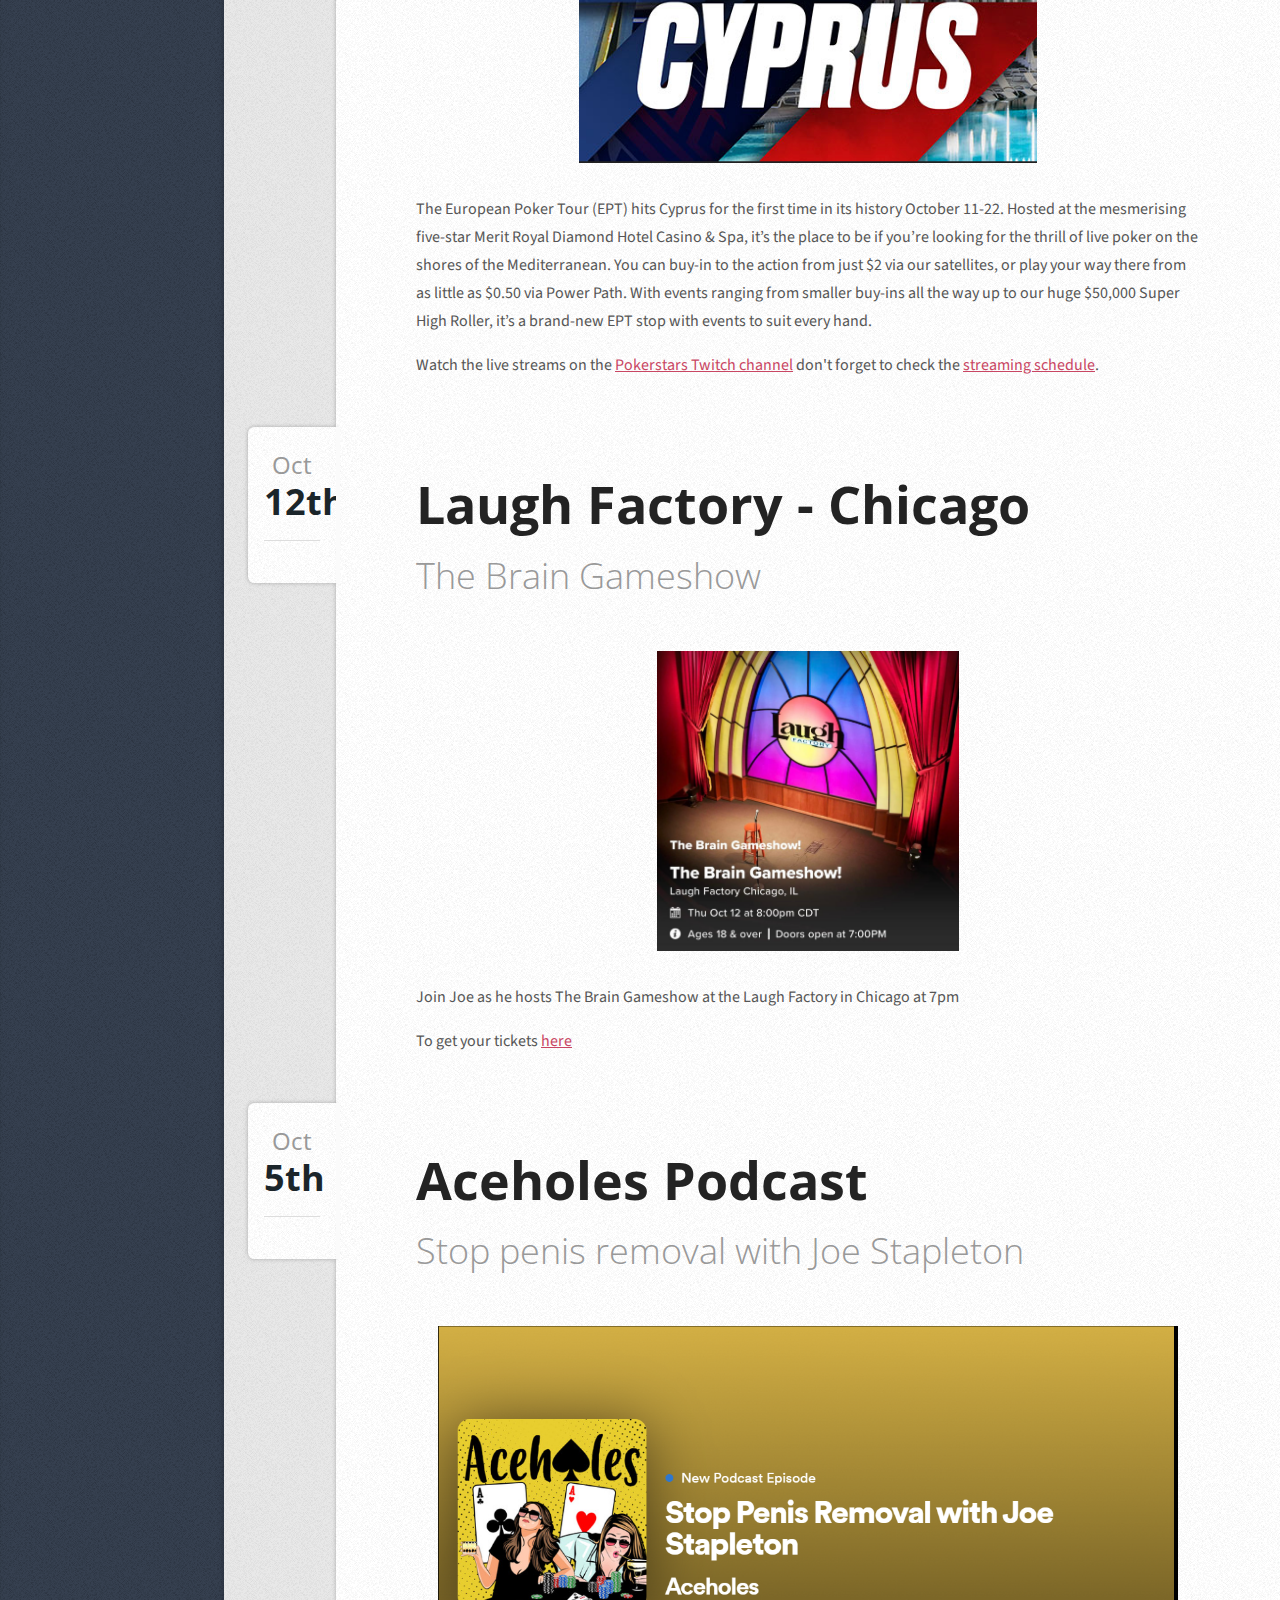
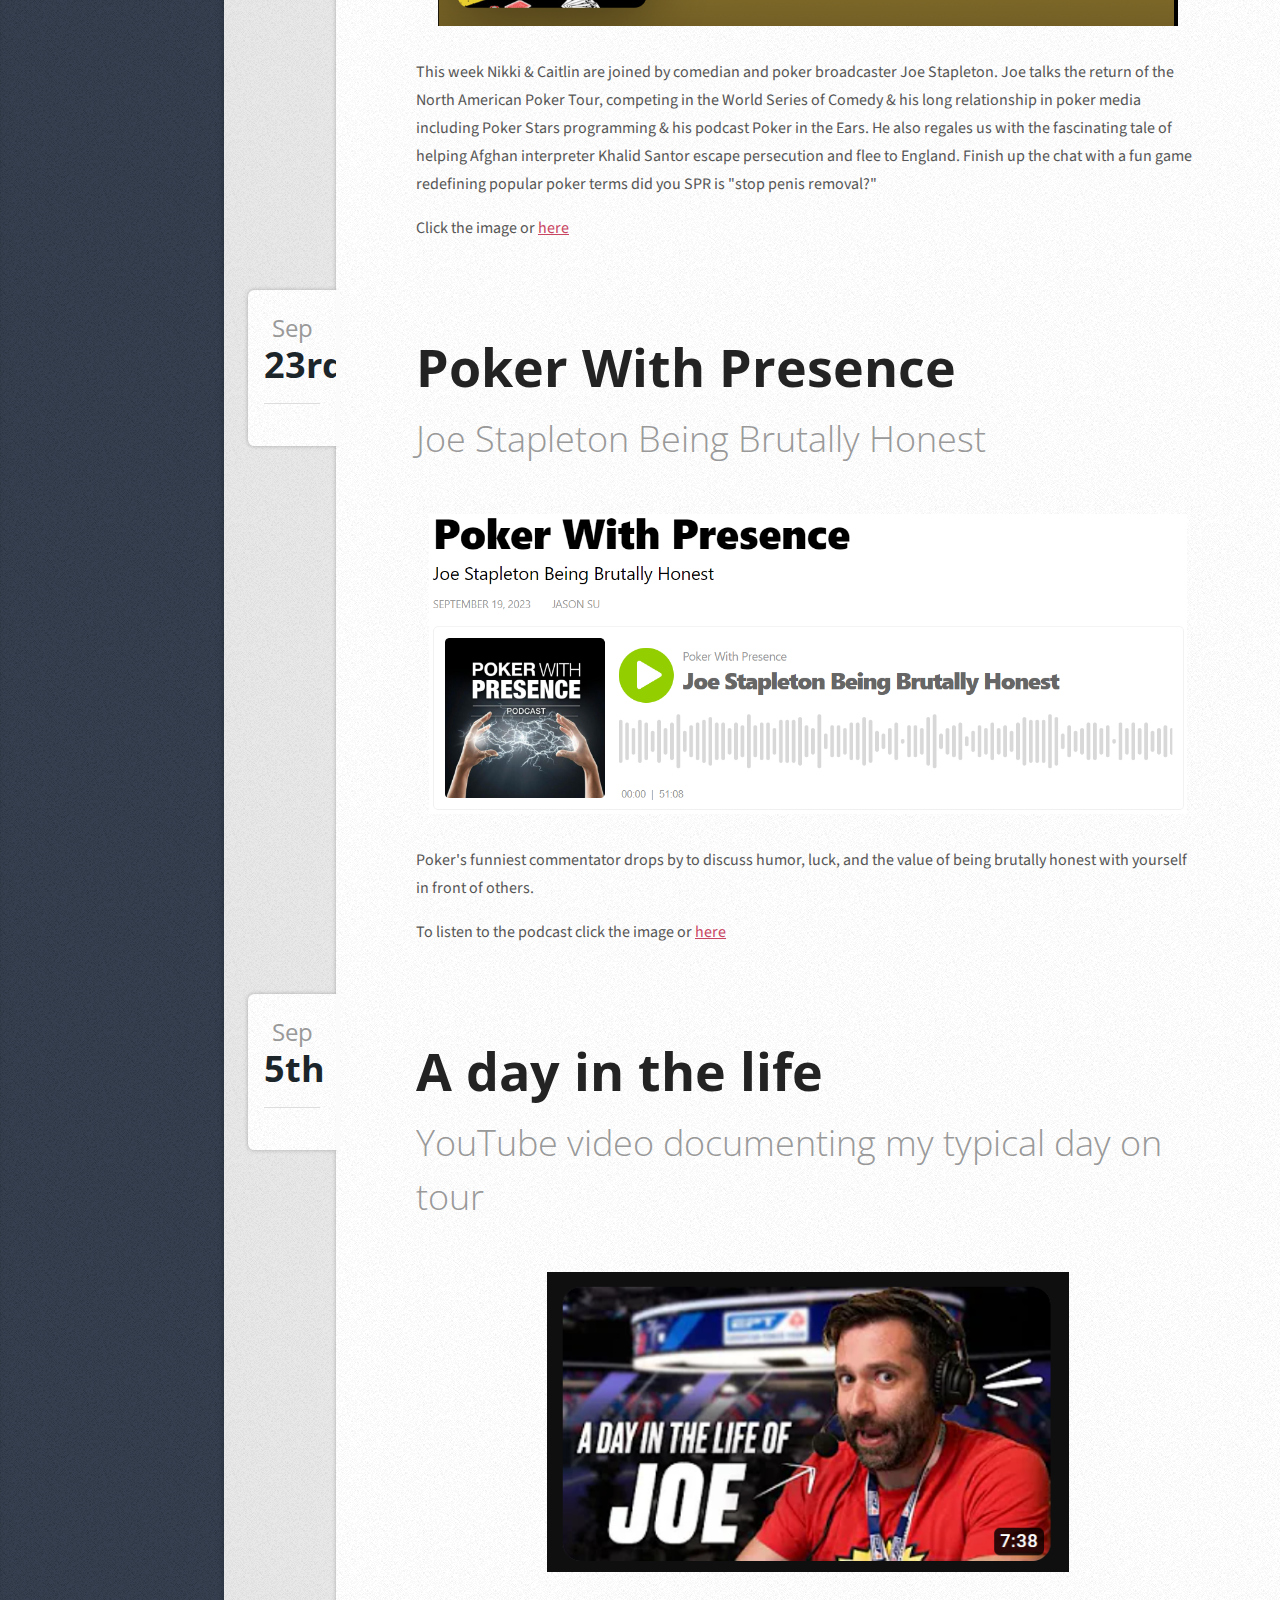
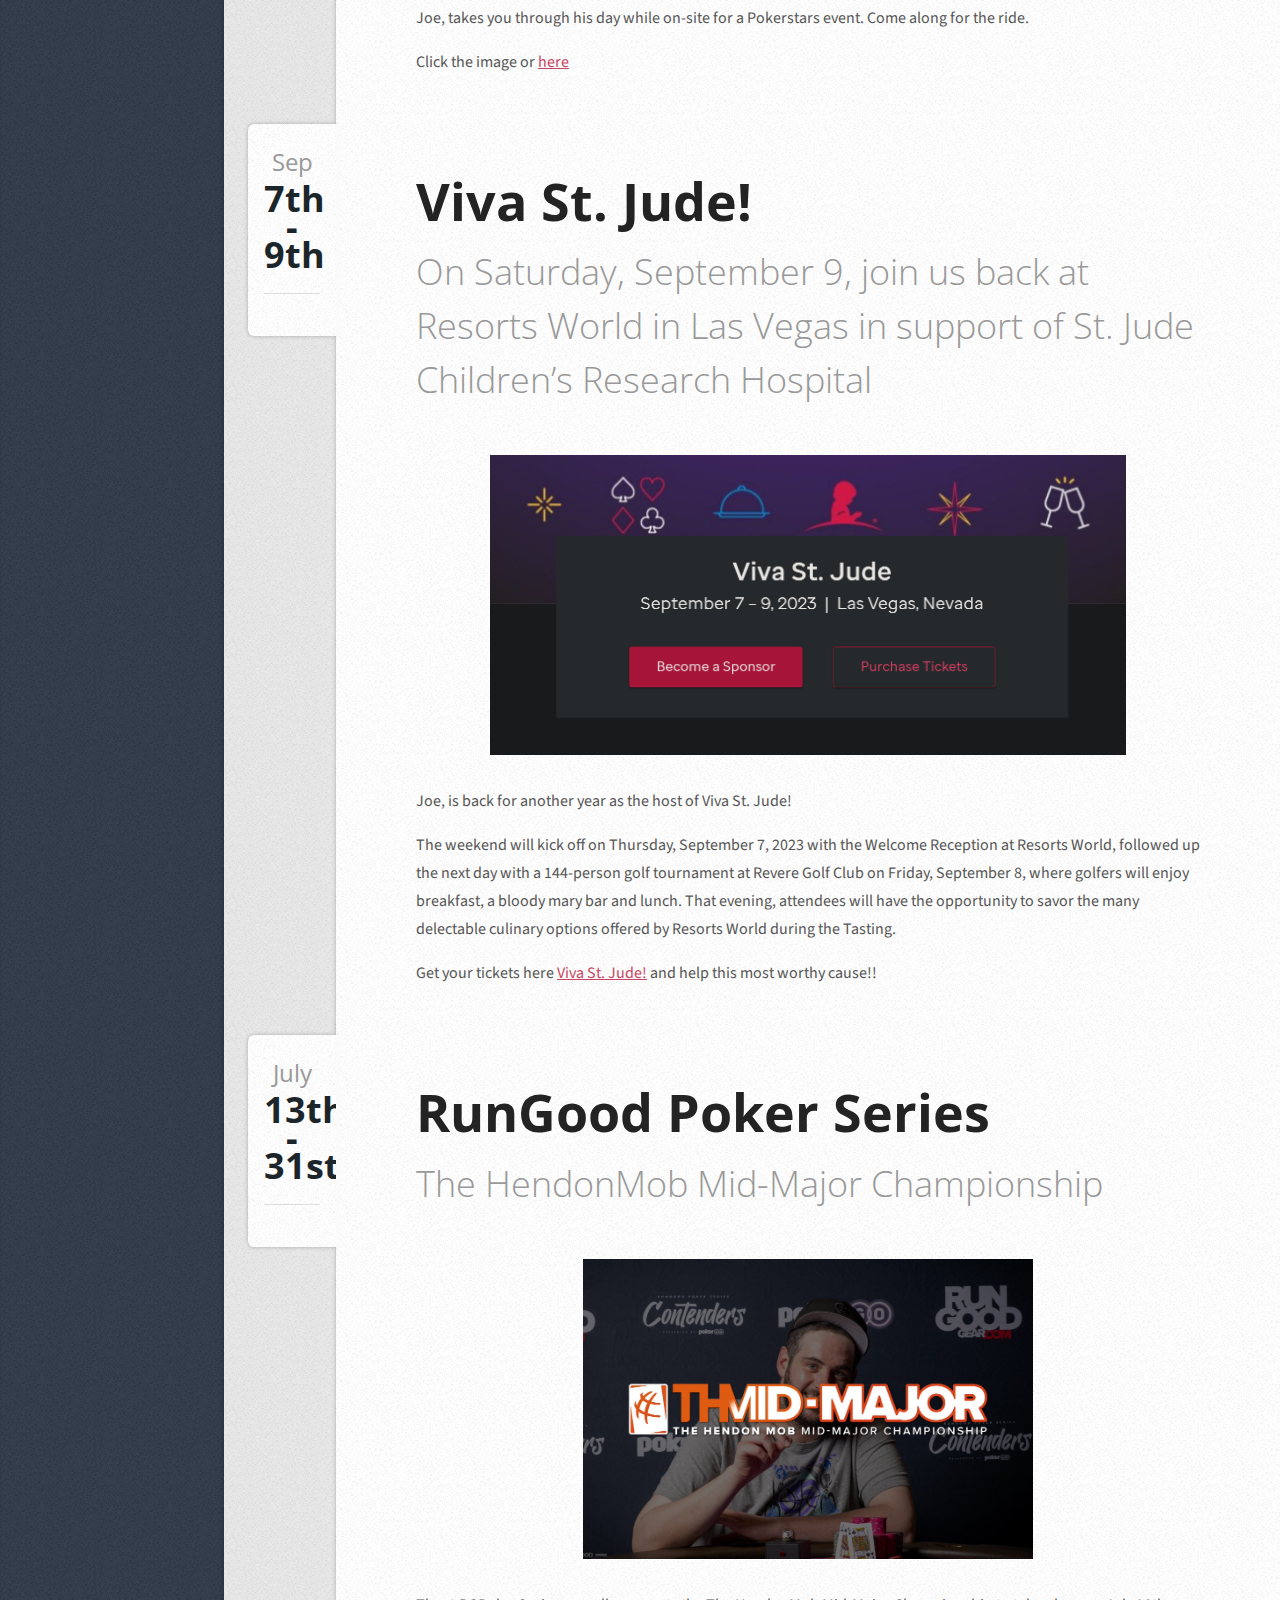
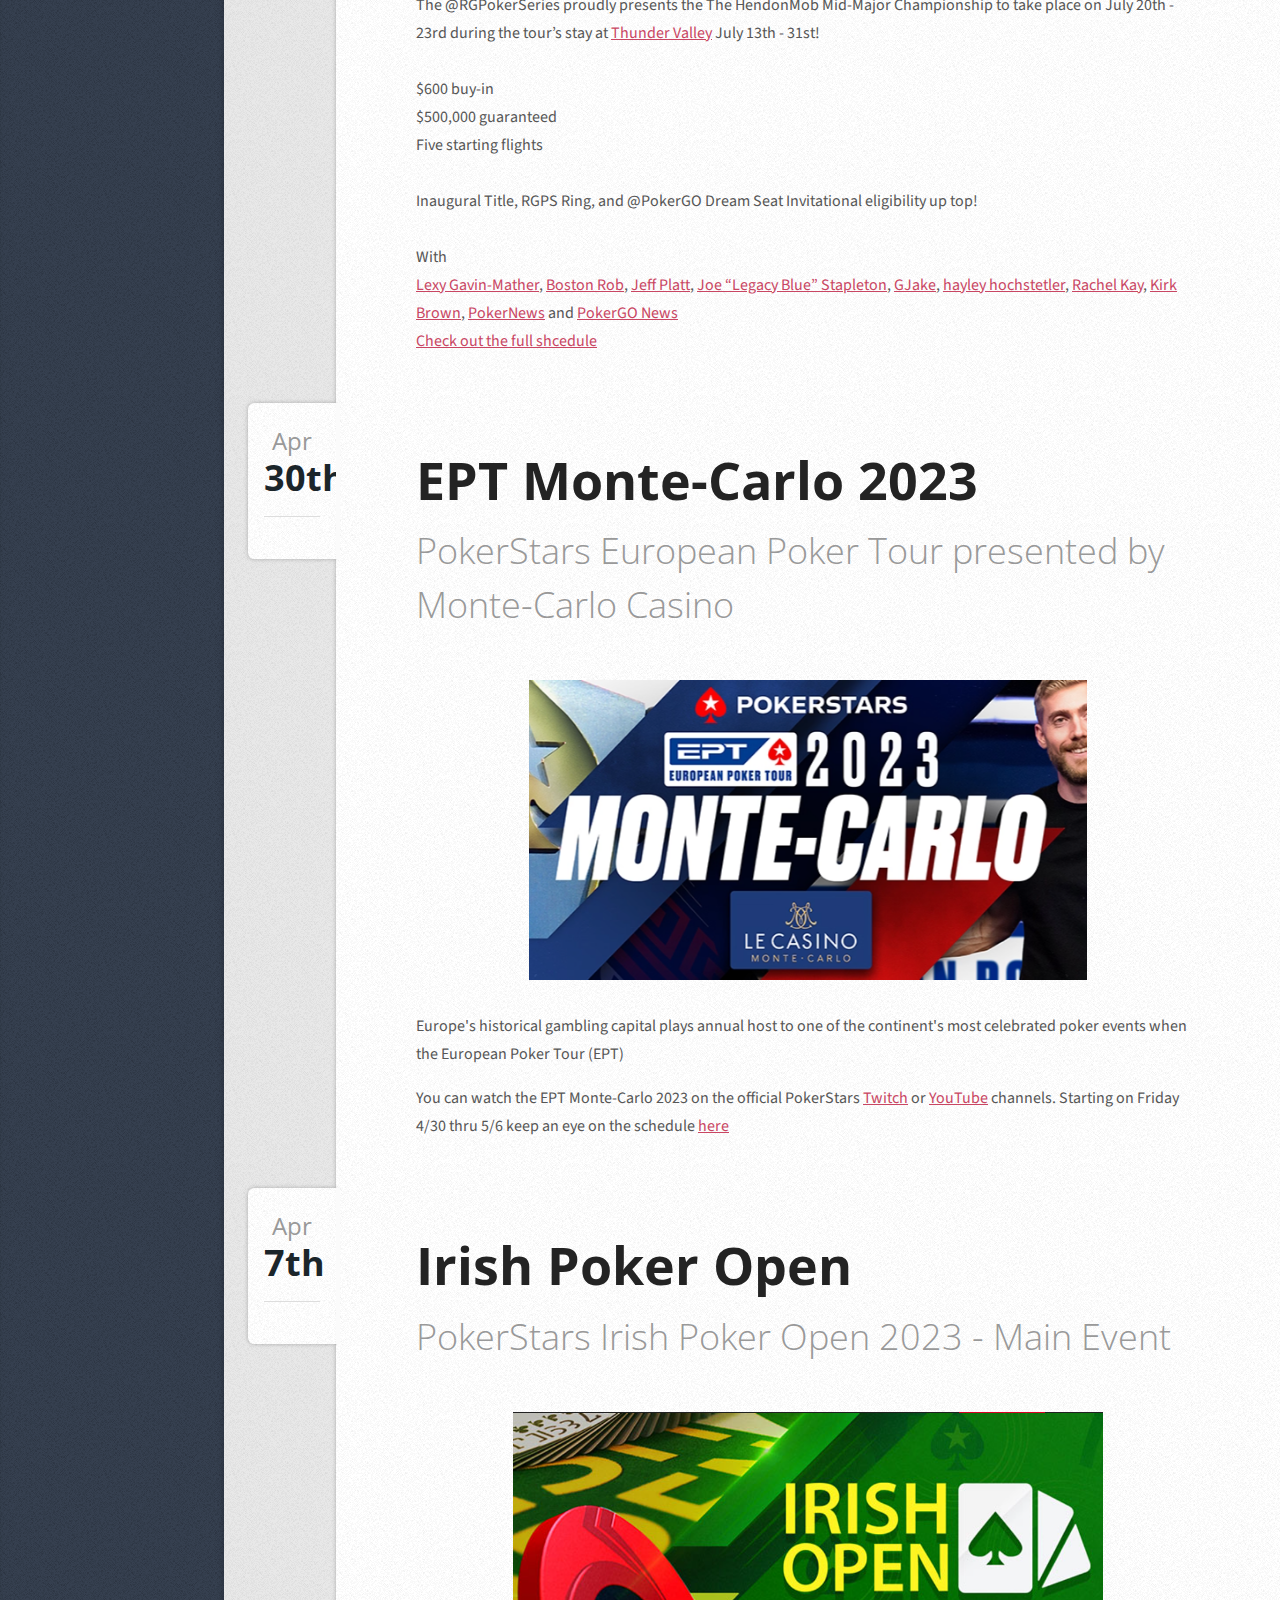
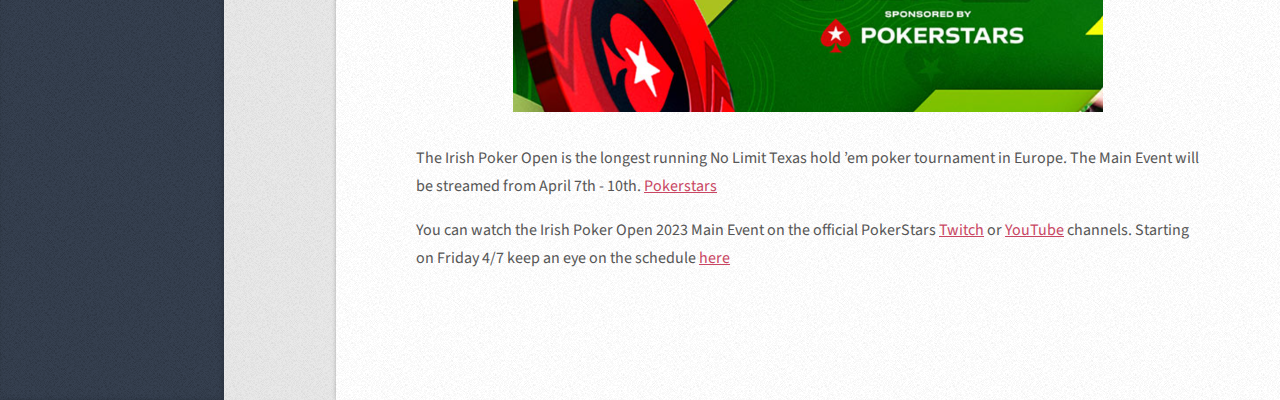
==== commit 620bccef: "PITE 306 episode" ====
--- a/index.html
+++ b/index.html
@@ -62,8 +62,8 @@
 					<section class="box">
 						<h2>Pokerstars Replay</h2>
 						<span><a href="https://www.twitch.tv/pokerstars">Twitch</a></span>
-						<h2>PITE Ep. 305. Lexy Gavin-Mather</h2>
-						<span><a href="https://soundcloud.com/pokerintheears/304-sunday-million-anniversary-recap-plus-news-update-from-jon-sofen-senior-us-editor-pokernews">SoundCloud</a></span>
+						<h2>PITE Ep. 306. EPT Monte-Carlo preview with Wolfgang Poker</h2>
+						<span><a href="https://soundcloud.com/pokerintheears/306-ept-monte-carlo-preview-with-wolfgang-poker">SoundCloud</a></span>
 						<h2><font style="color:red">Trapped</font> Comicbook coming in 2024! <a href="https://www.kickstarter.com/projects/neilgibsoncomics/trapped-10">Get notified.</a></h2>
 					</section>
 
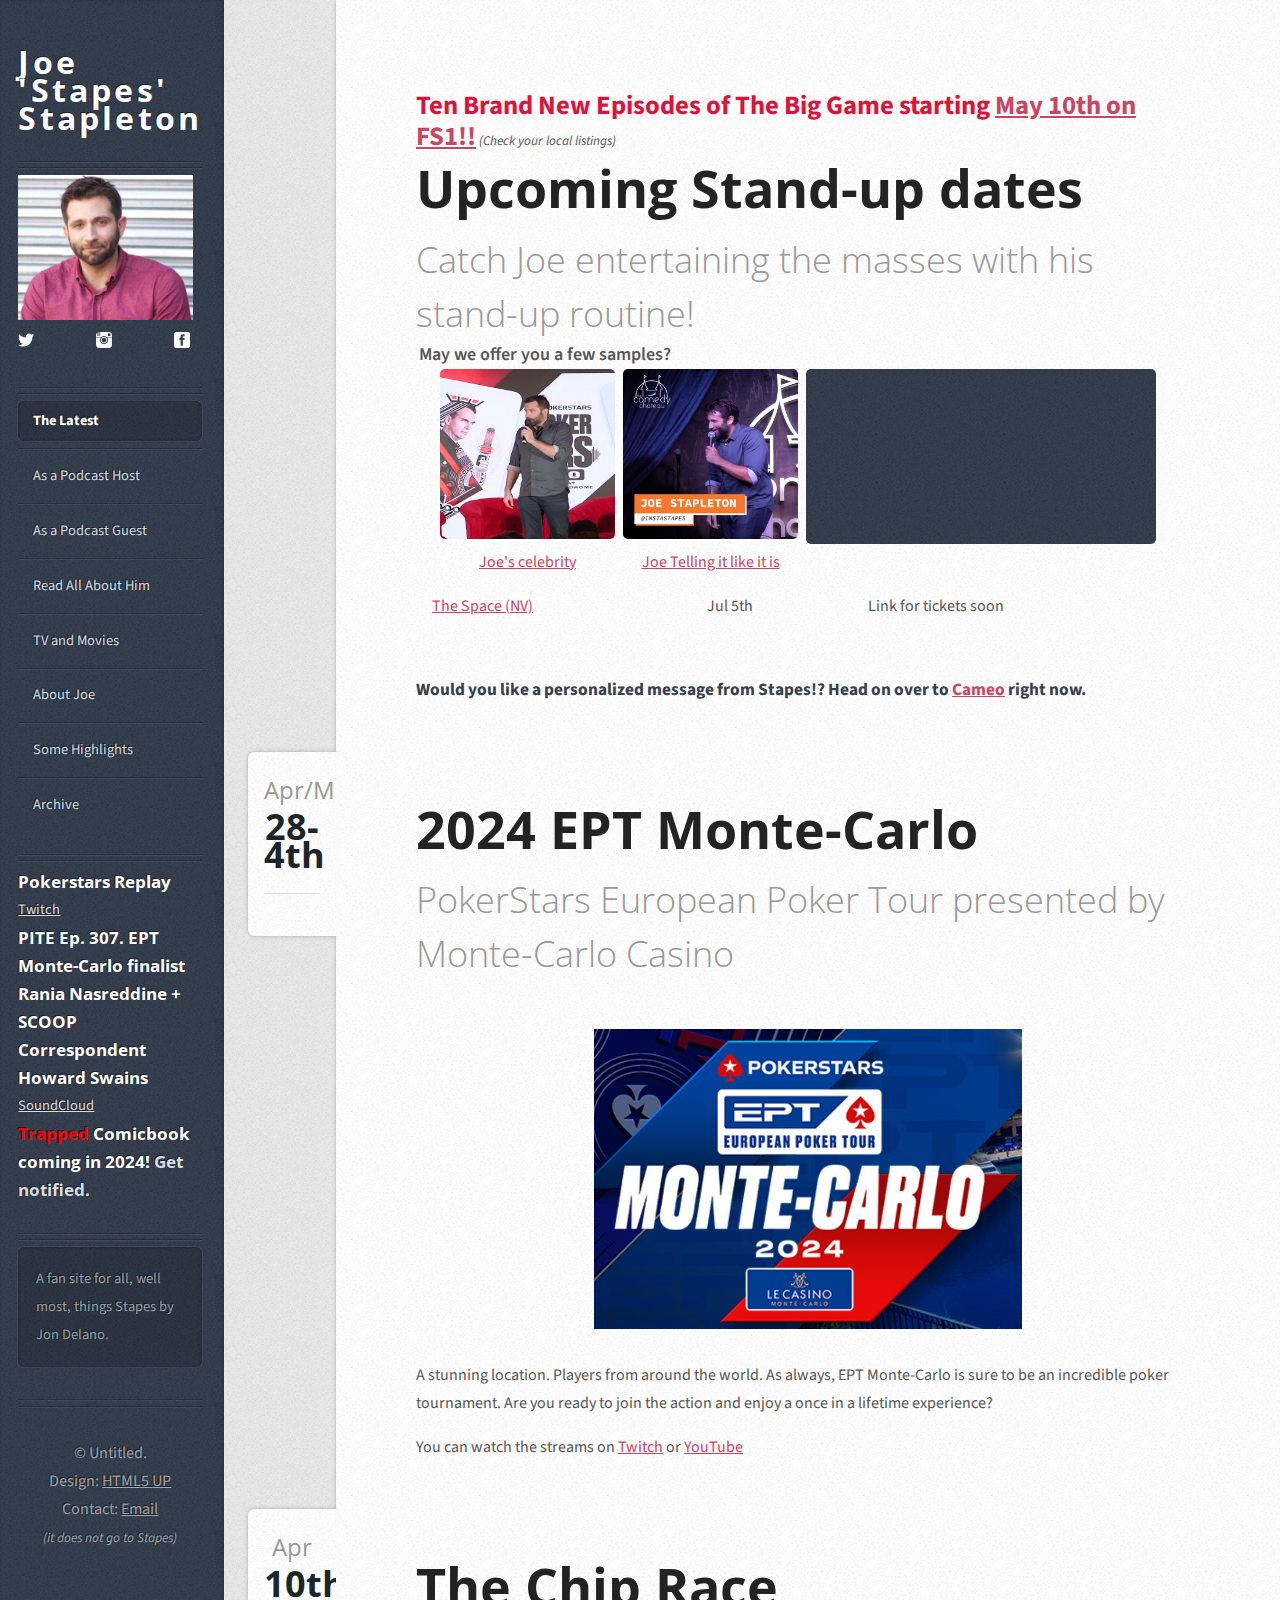
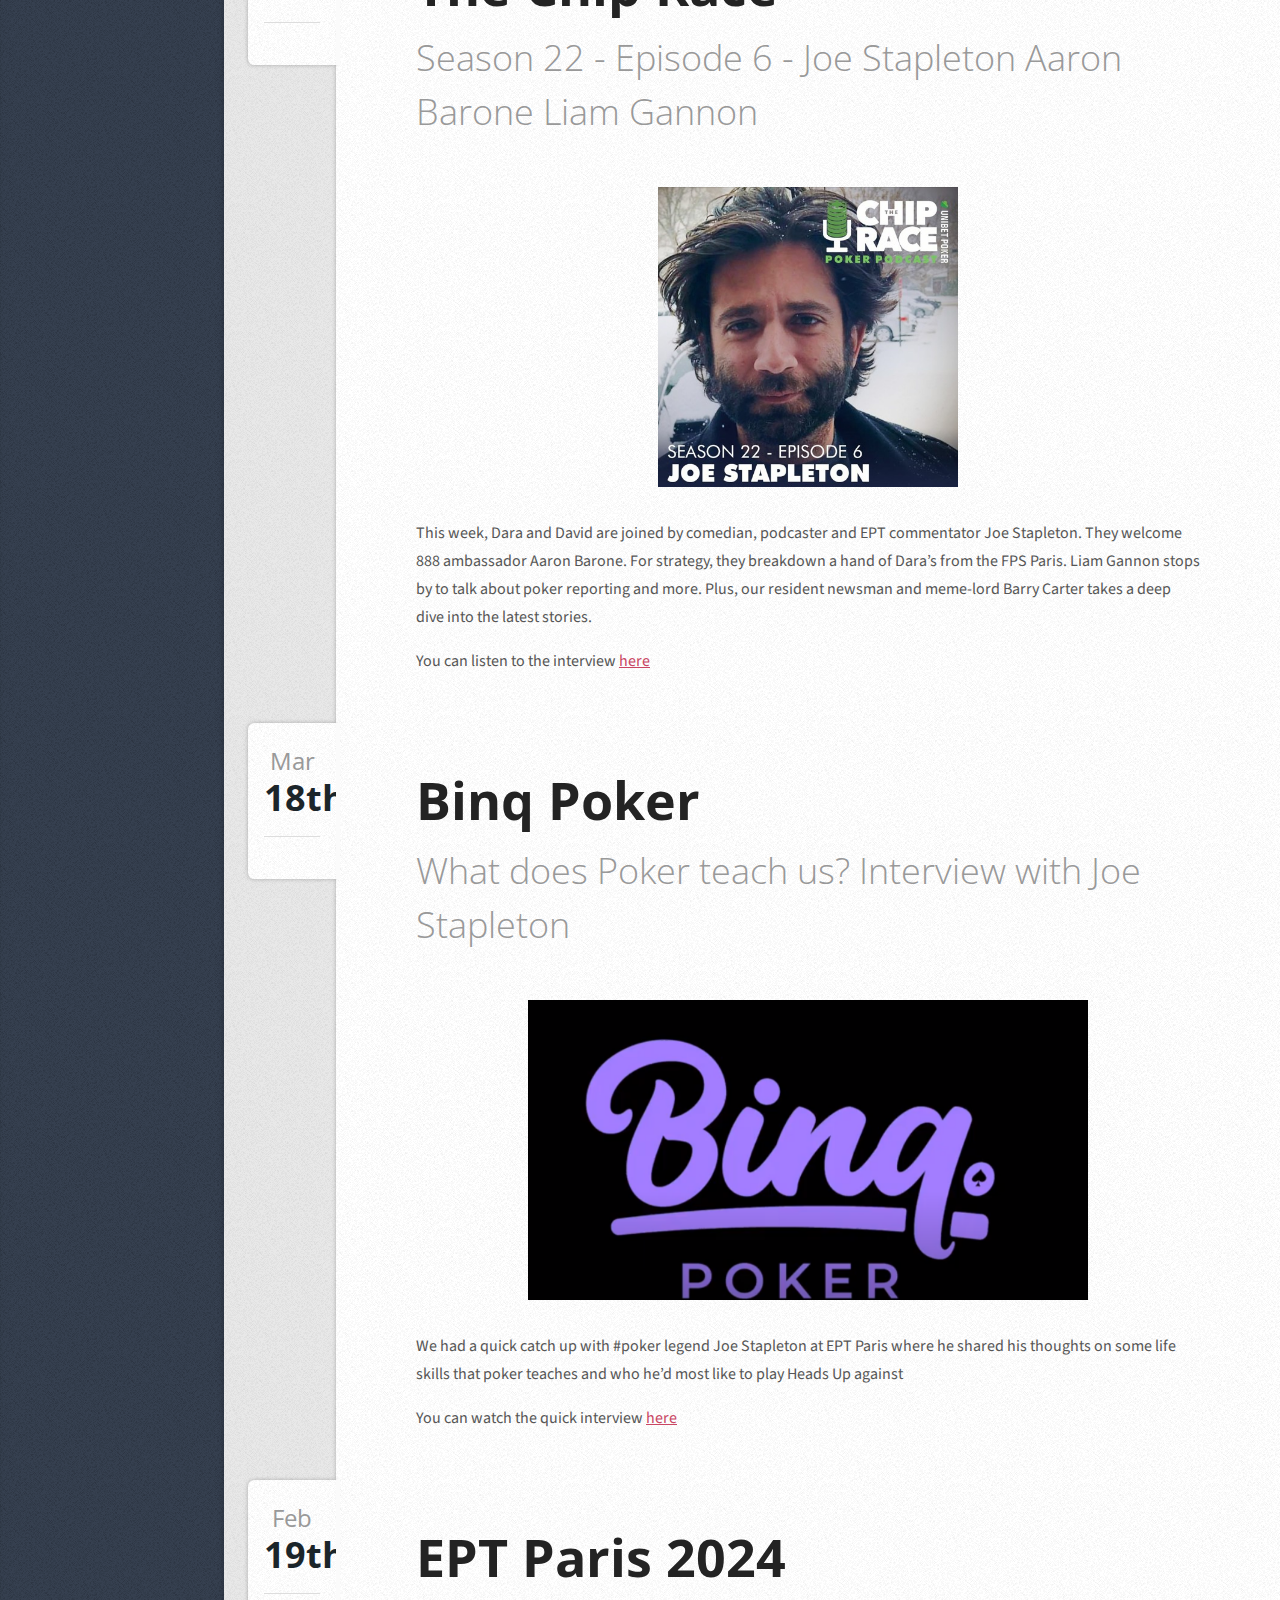
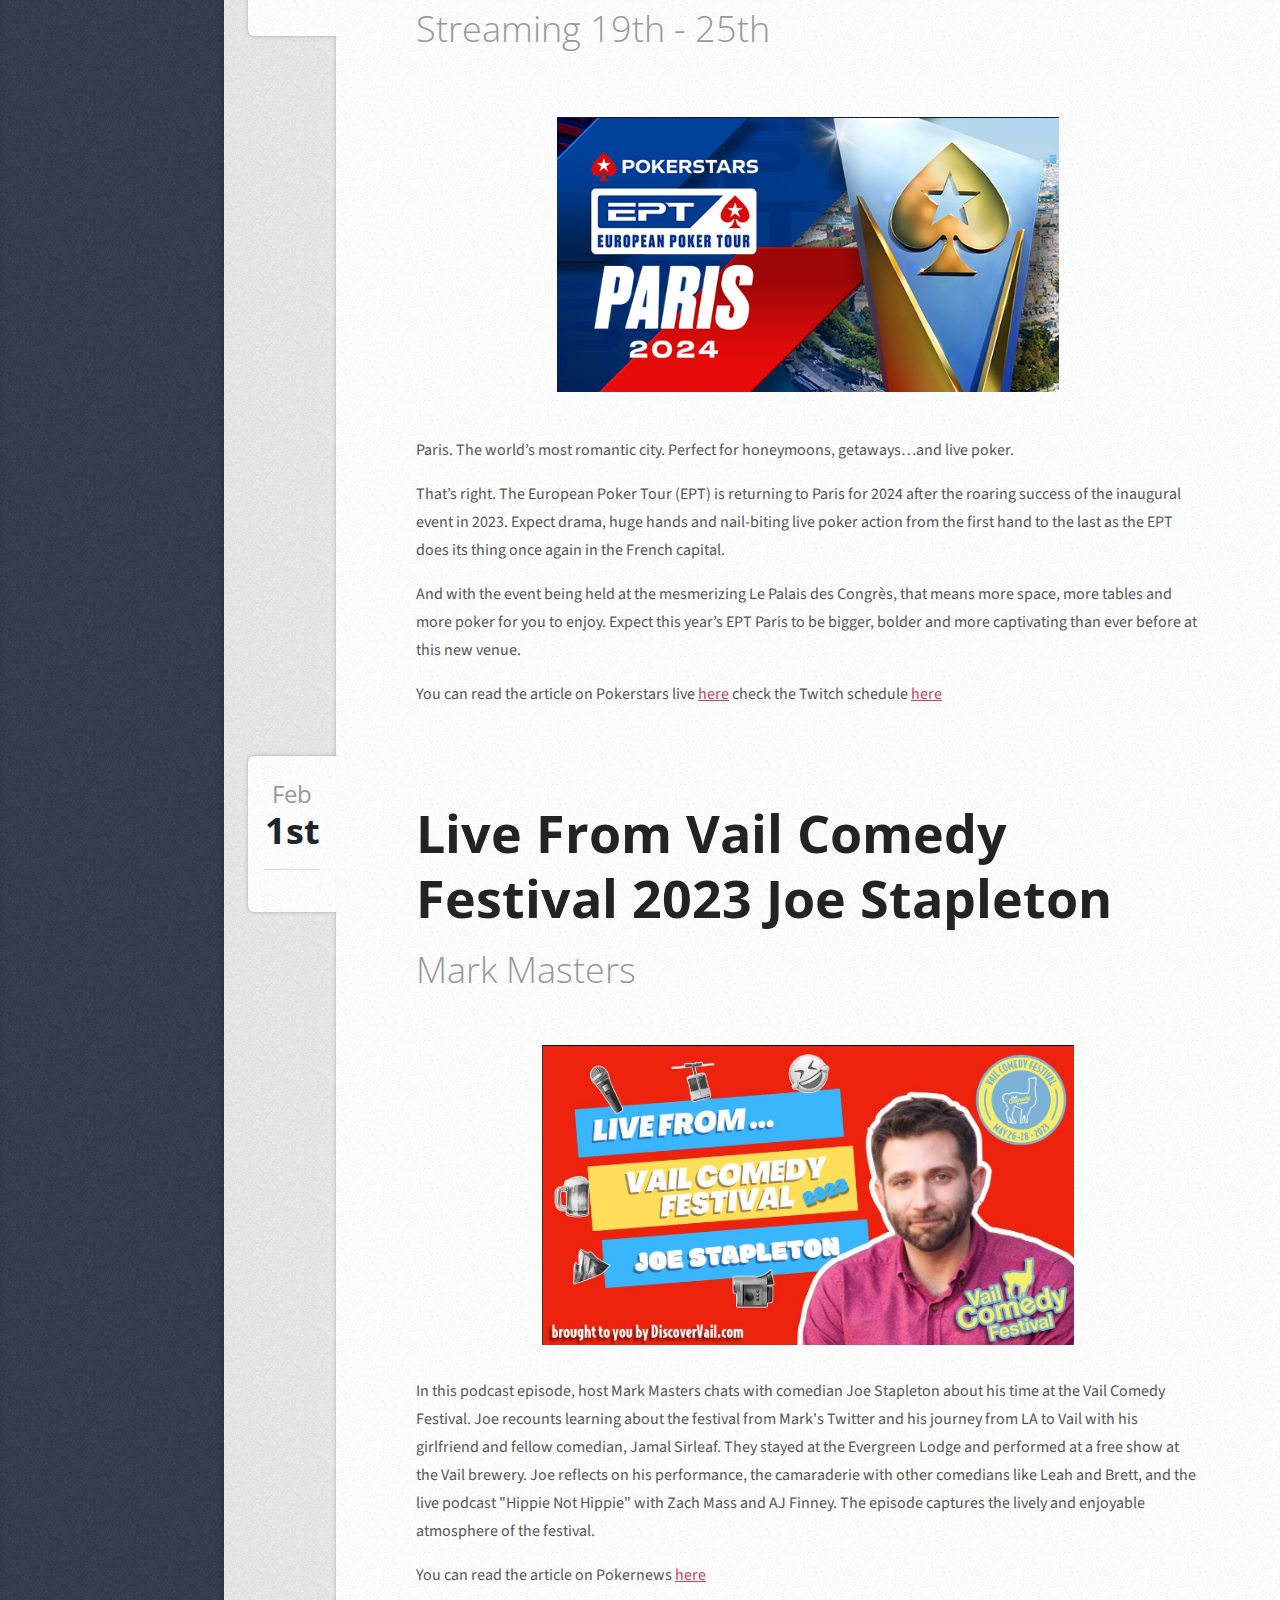
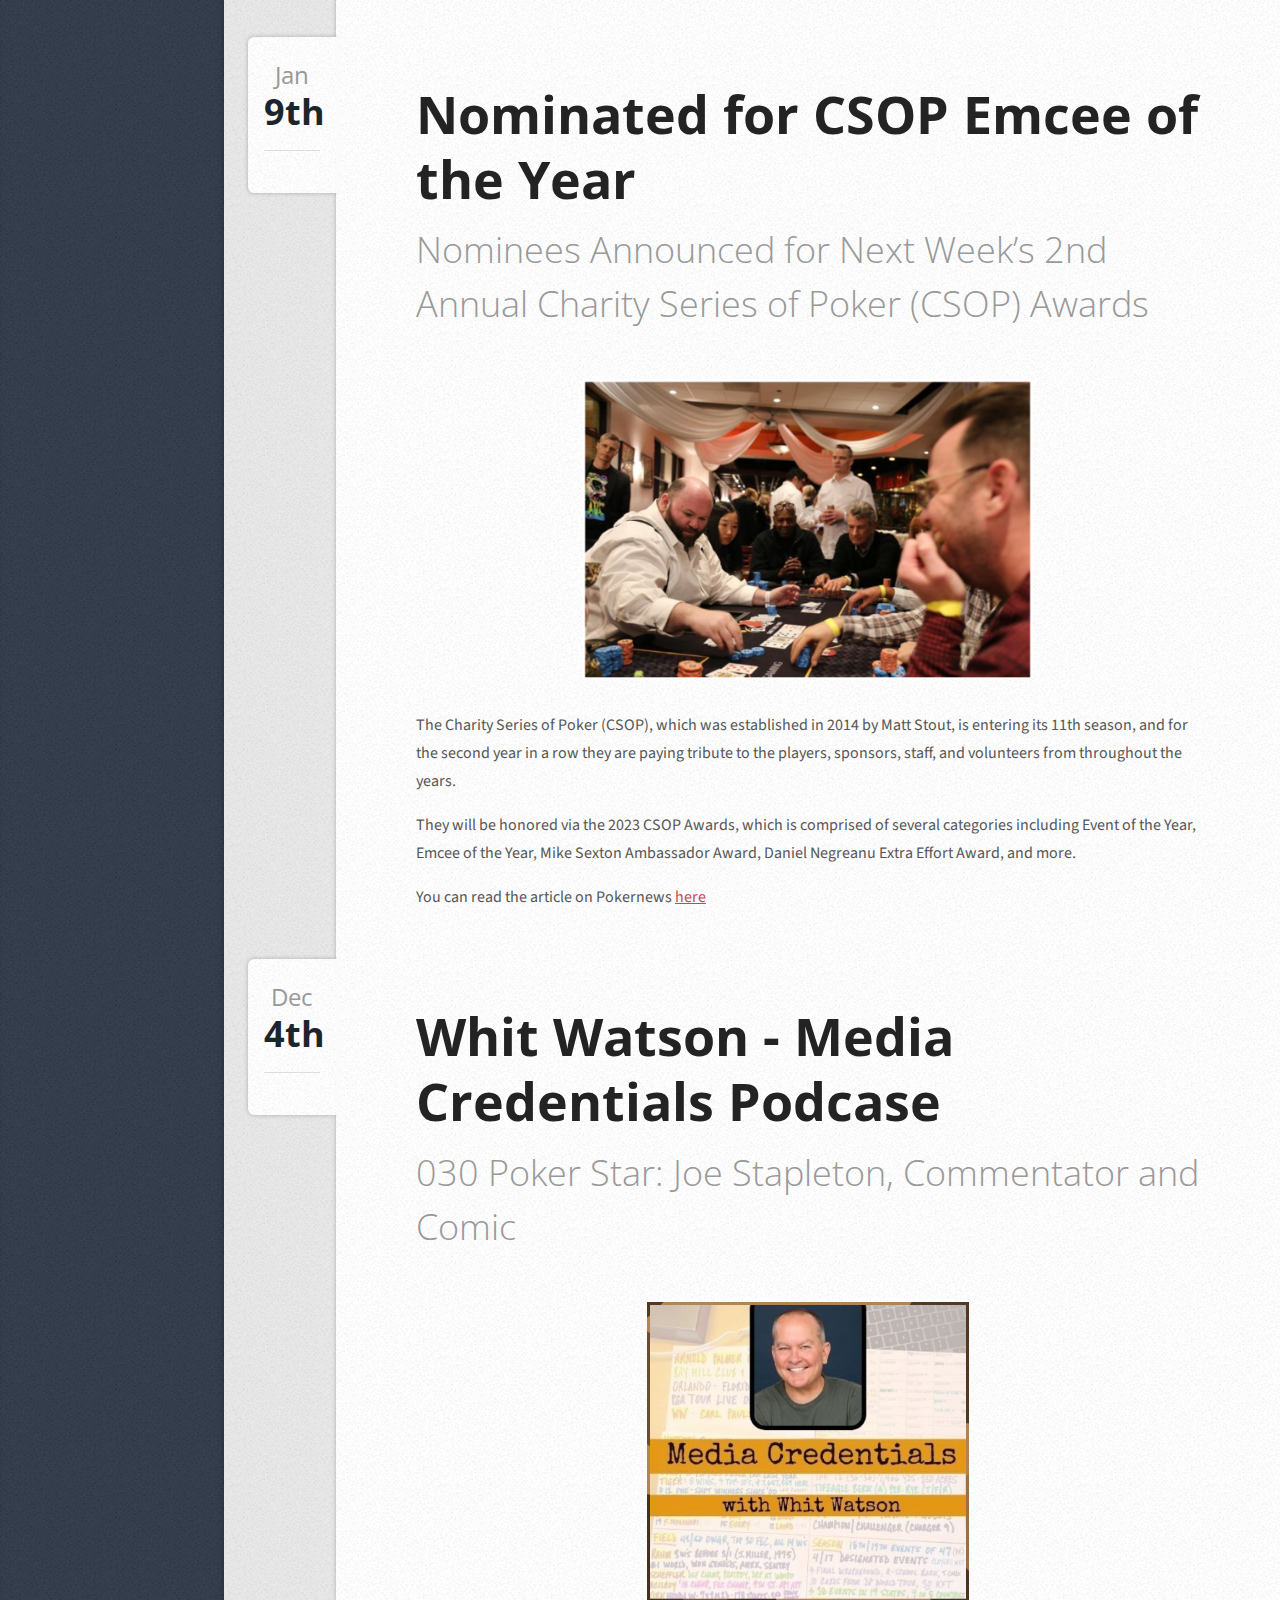
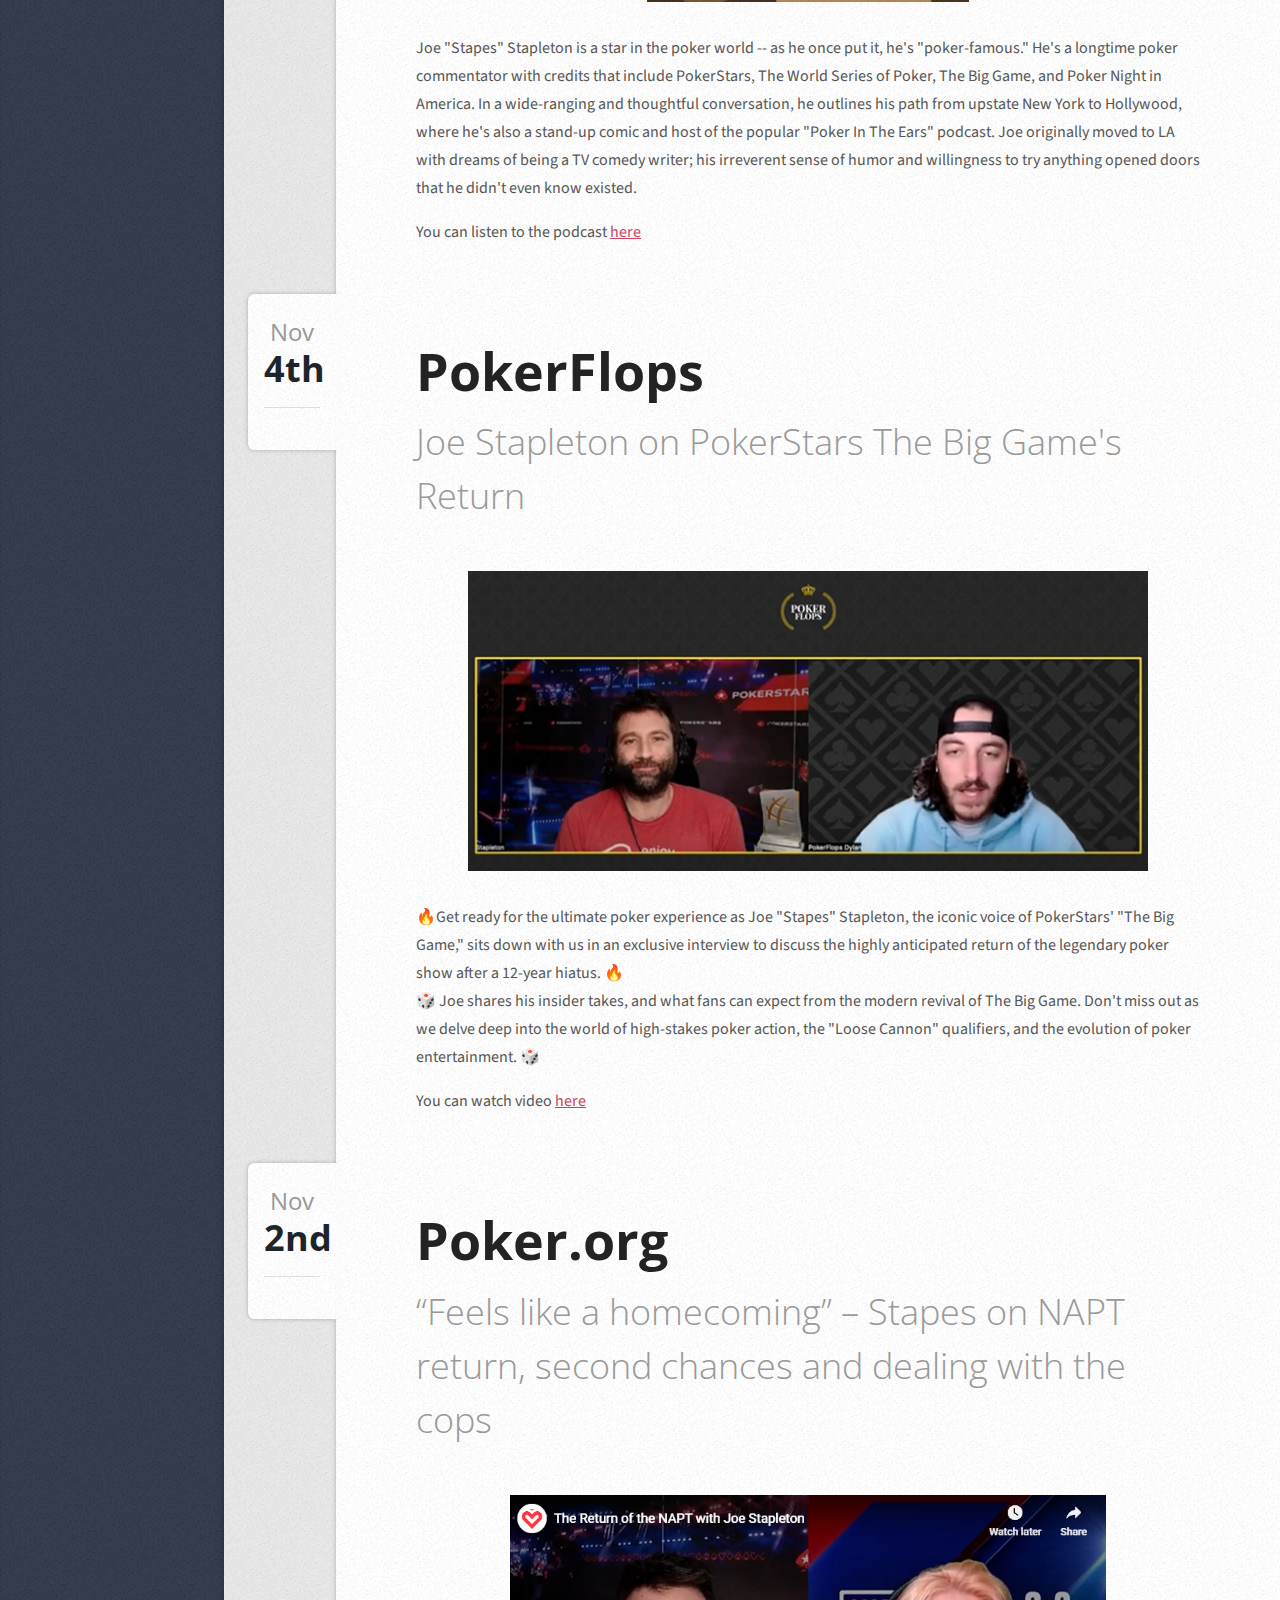
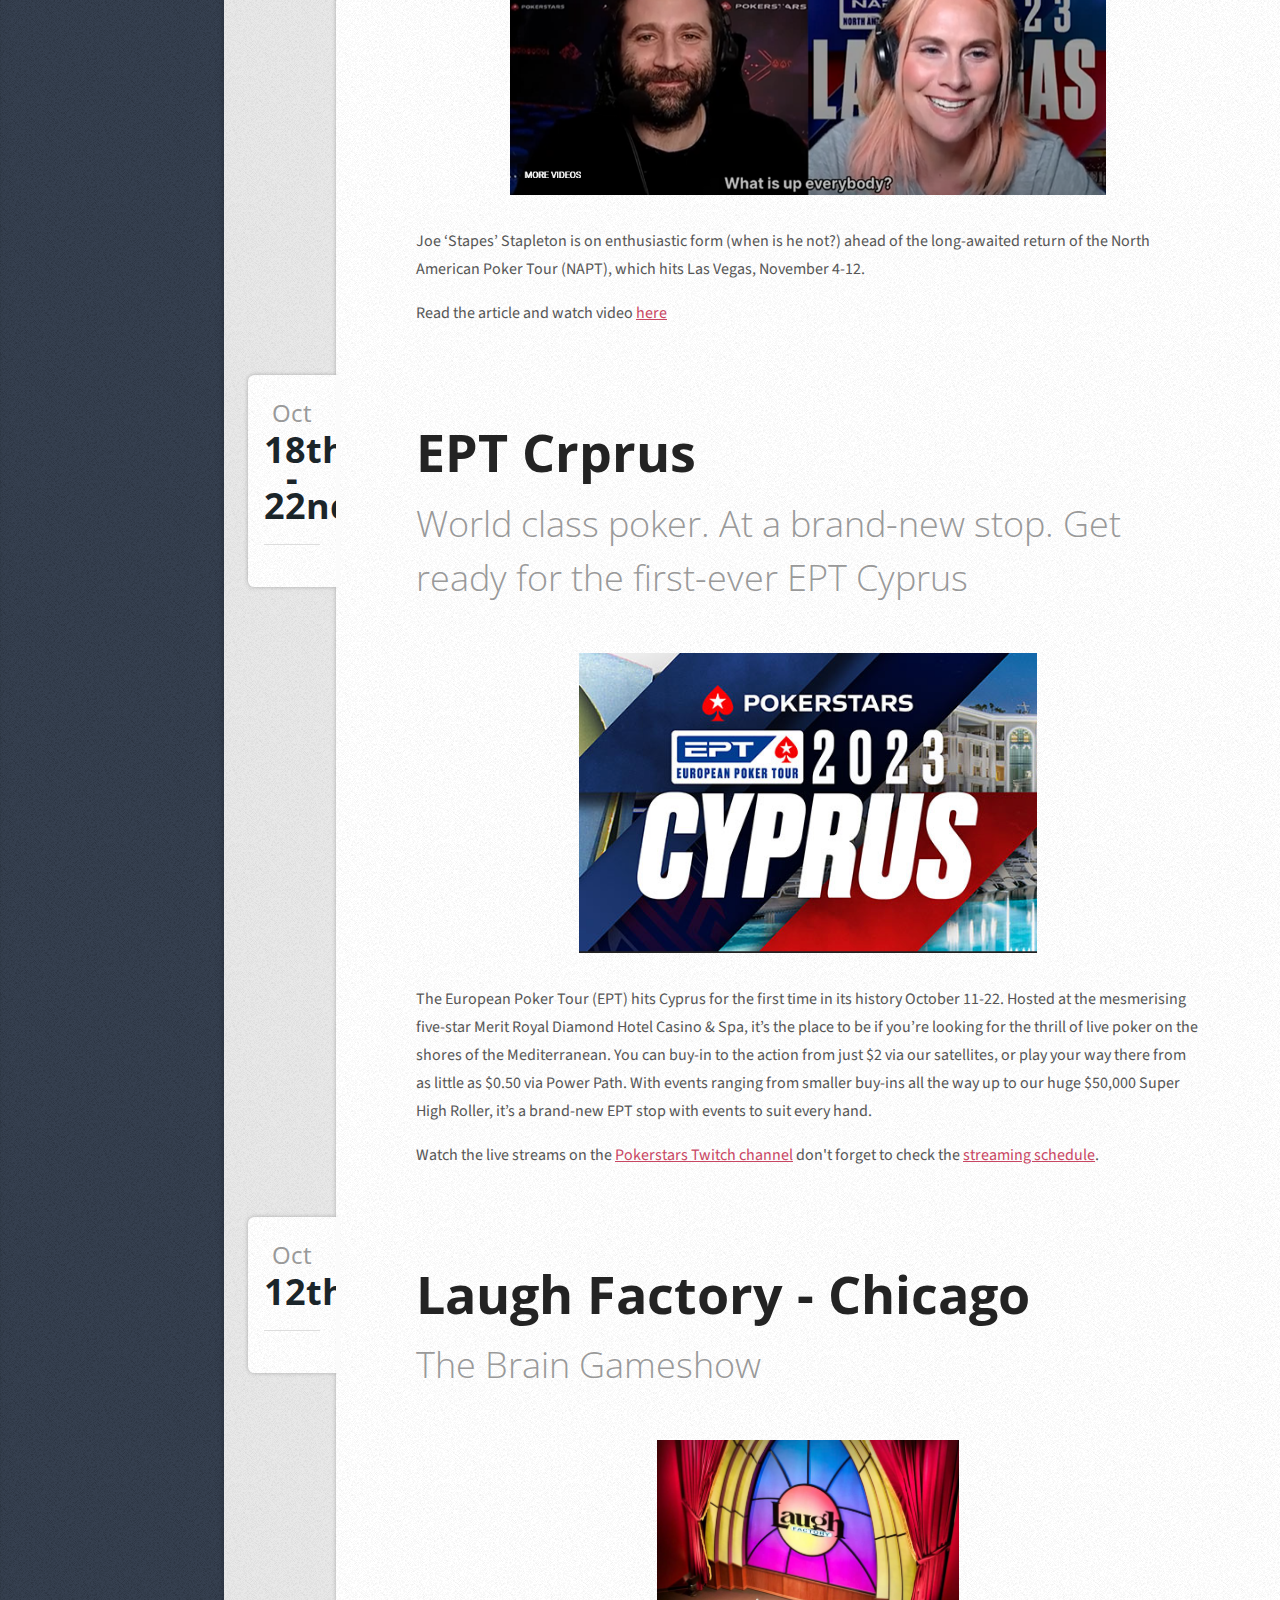
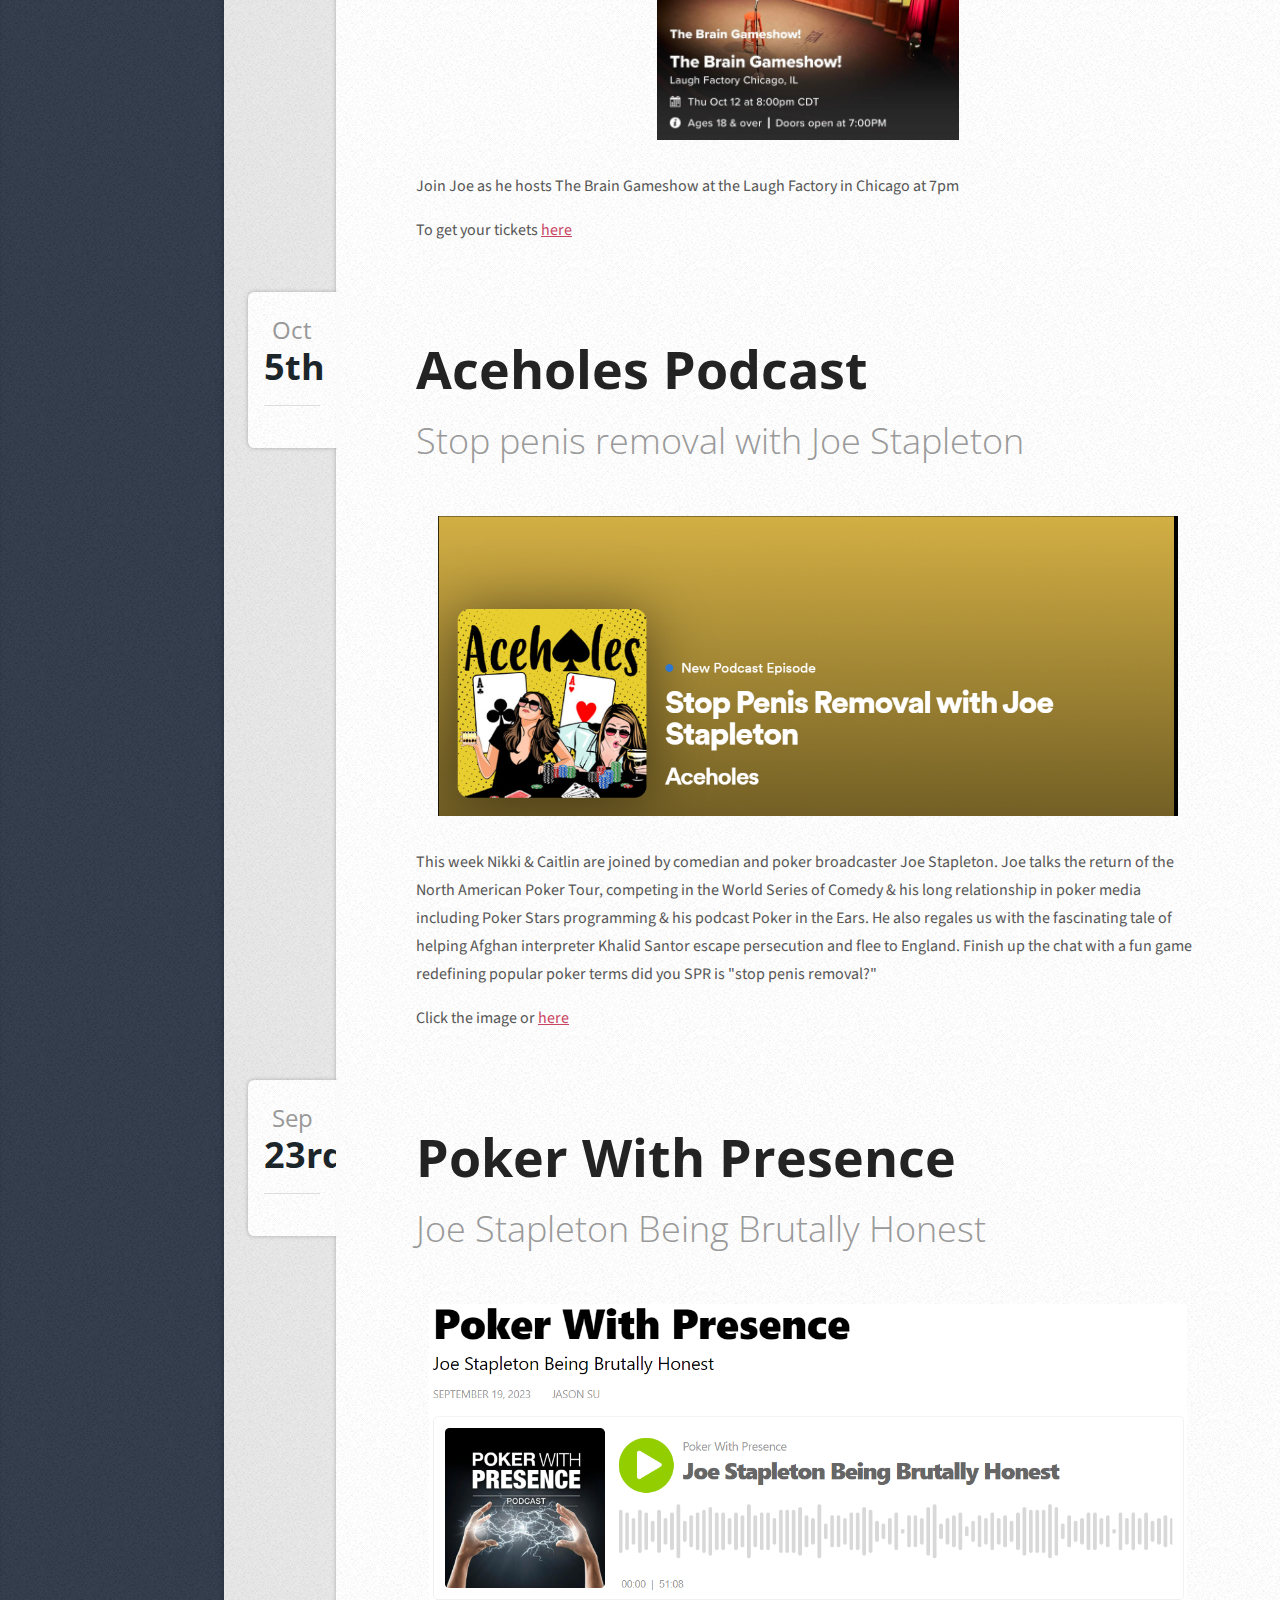
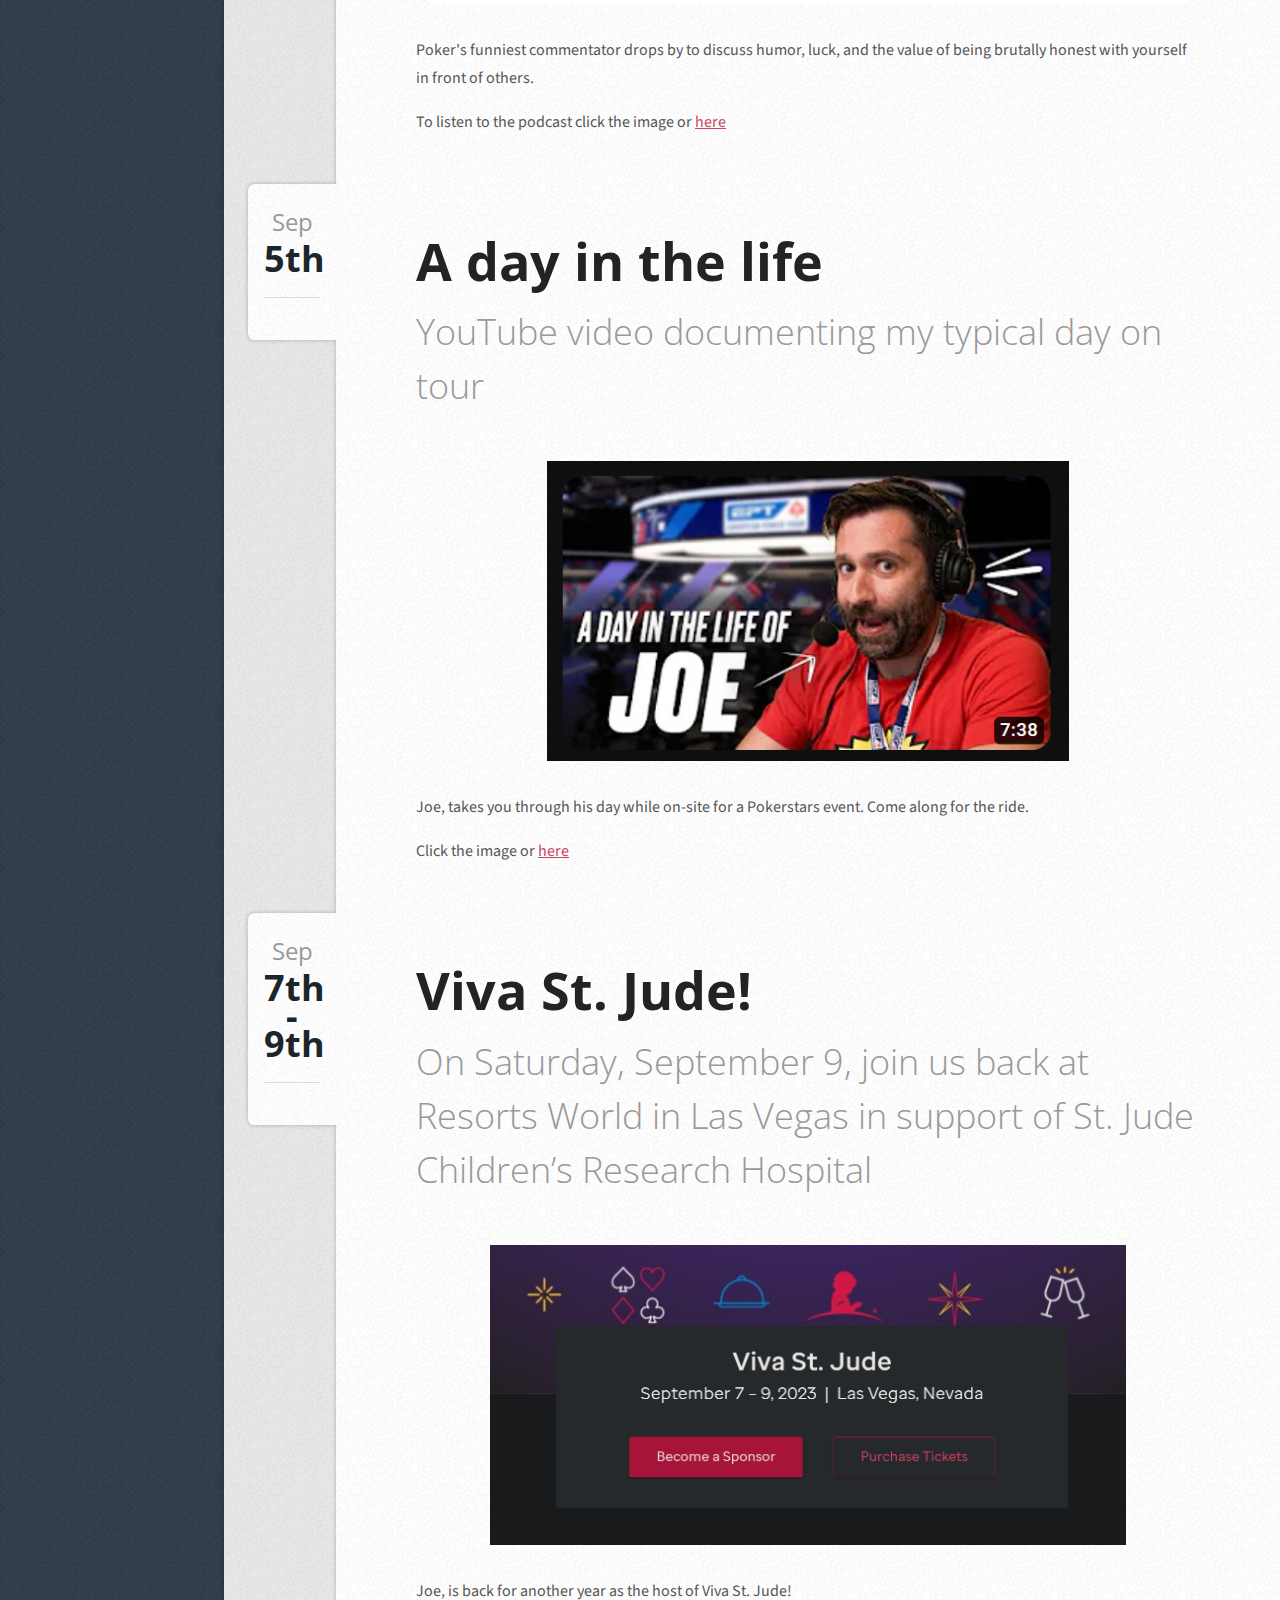
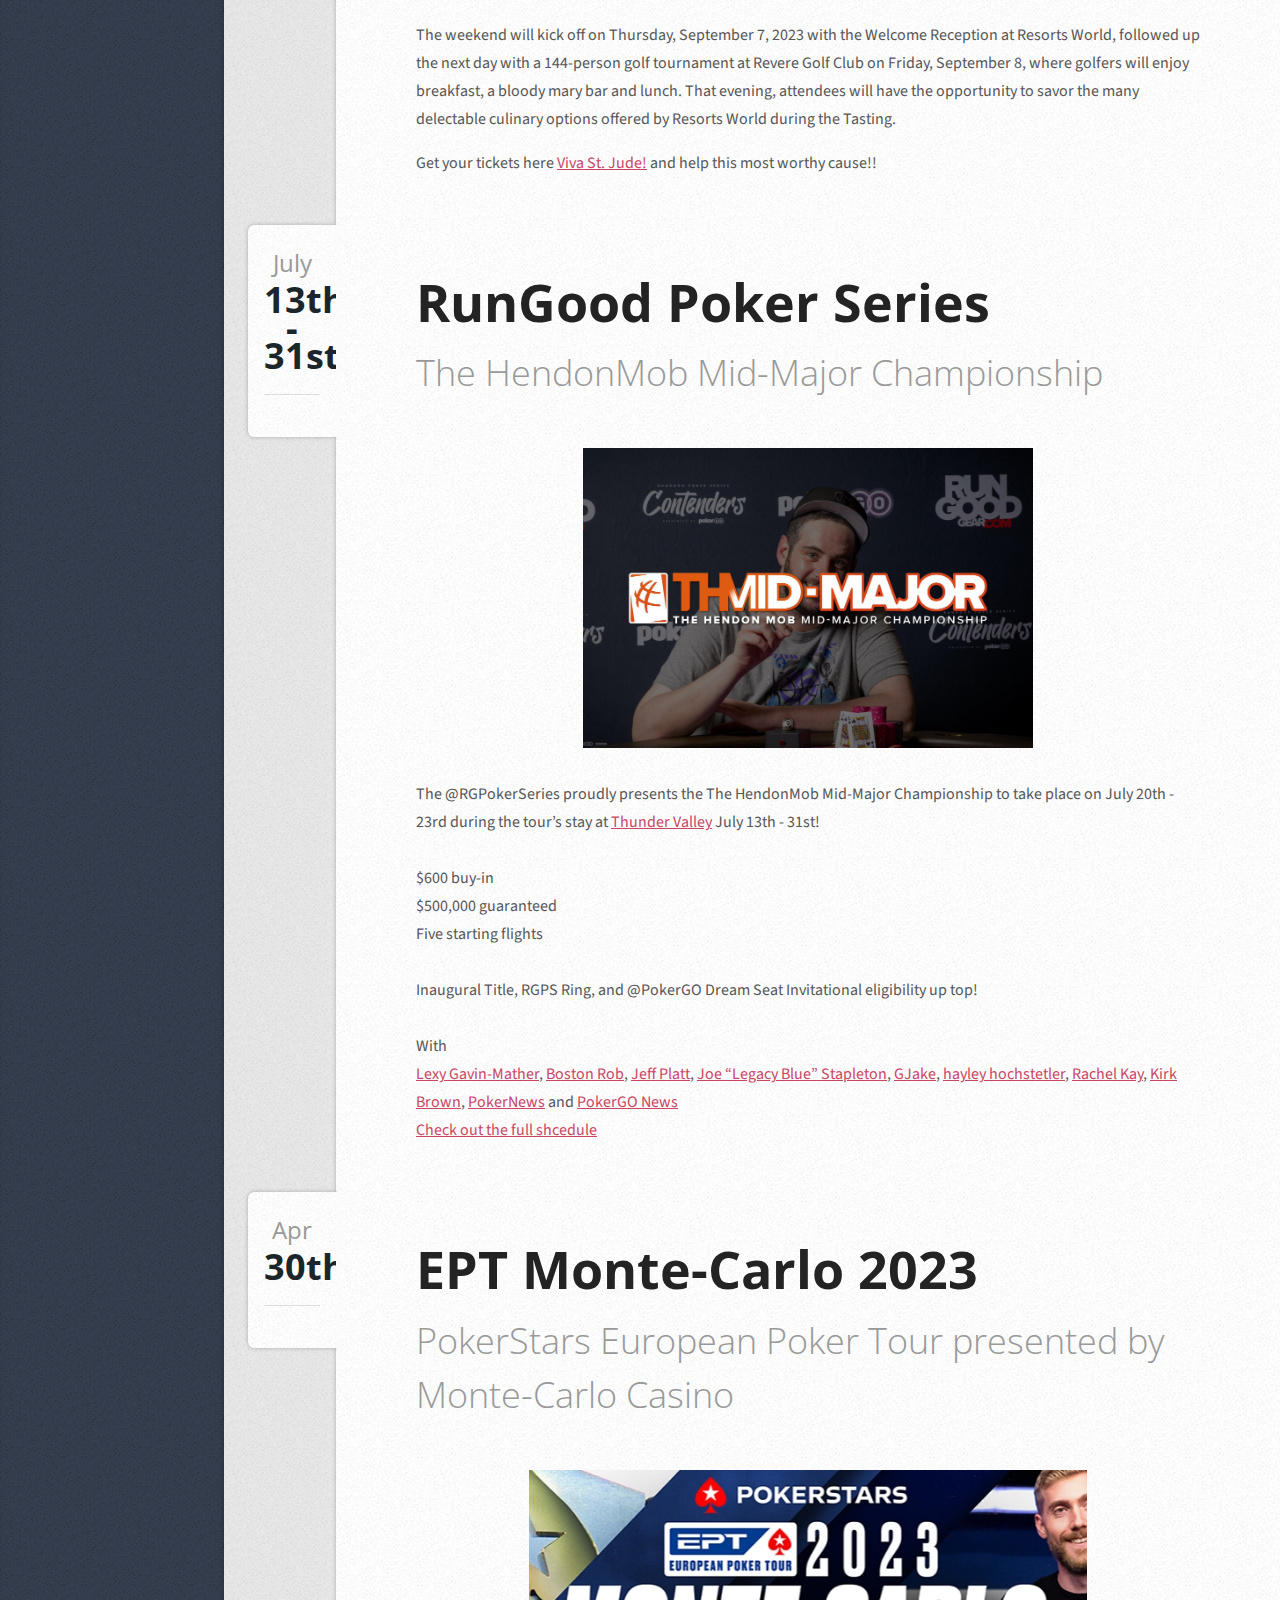
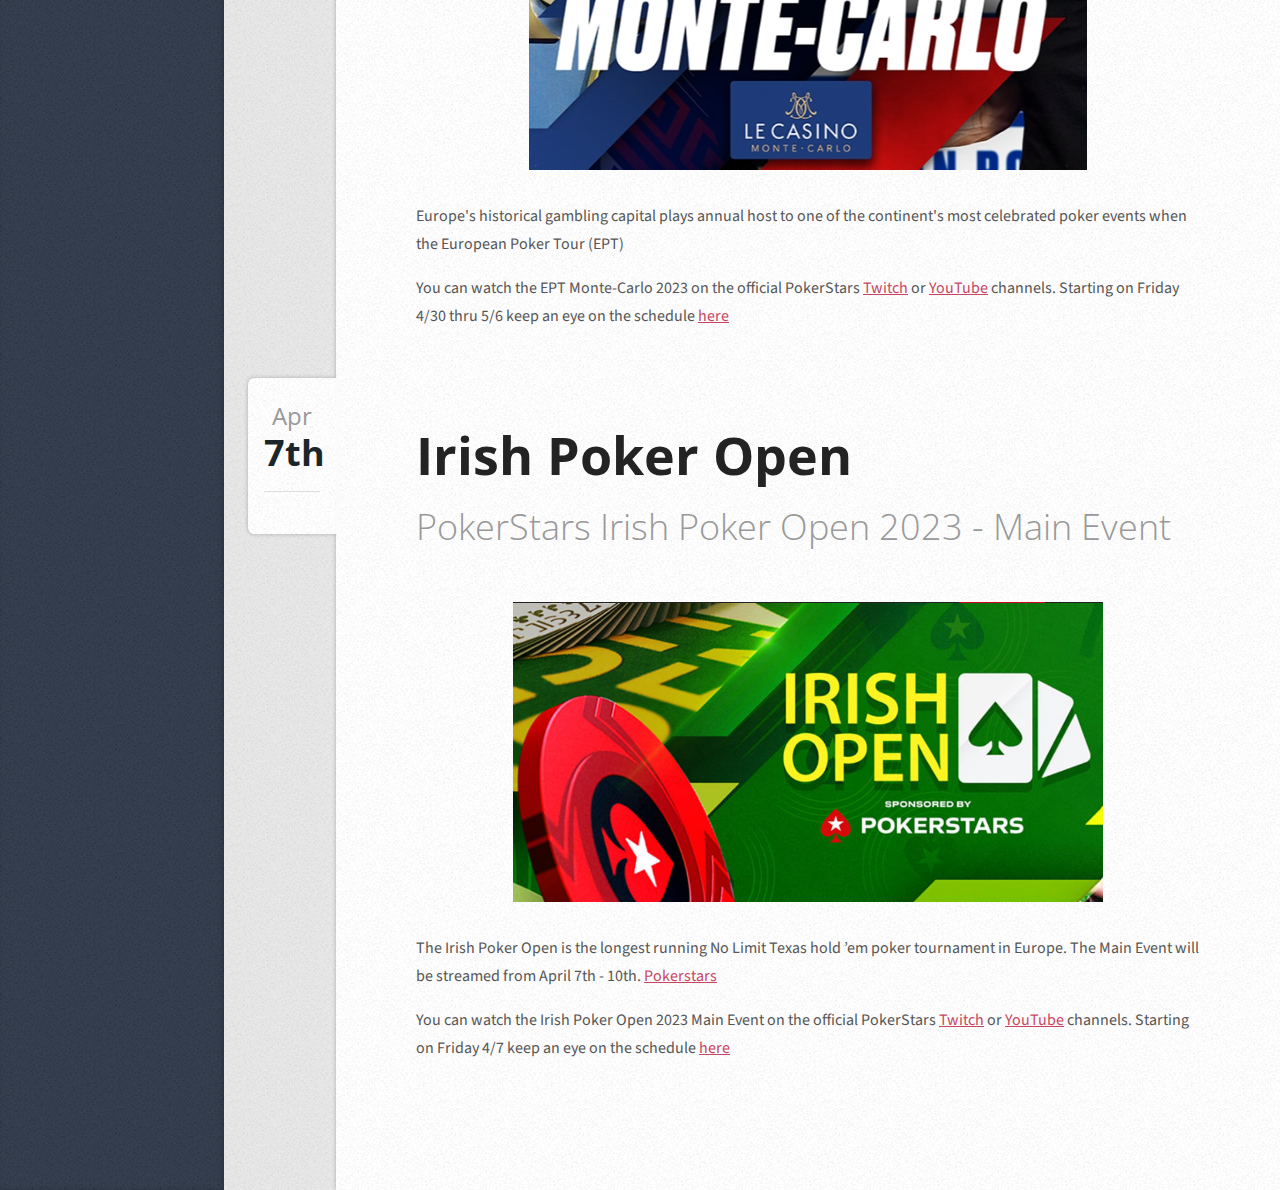
==== commit 9ec81054: "PITE 307" ====
--- a/index.html
+++ b/index.html
@@ -62,8 +62,8 @@
 					<section class="box">
 						<h2>Pokerstars Replay</h2>
 						<span><a href="https://www.twitch.tv/pokerstars">Twitch</a></span>
-						<h2>PITE Ep. 306. EPT Monte-Carlo preview with Wolfgang Poker</h2>
-						<span><a href="https://soundcloud.com/pokerintheears/306-ept-monte-carlo-preview-with-wolfgang-poker">SoundCloud</a></span>
+						<h2>PITE Ep. 307. EPT Monte-Carlo finalist Rania Nasreddine + SCOOP Correspondent Howard Swains</h2>
+						<span><a href="https://soundcloud.com/pokerintheears/307-ept-monte-carlo-finalist-rania-nasreddine-scoop-correspondent-howard-swains">SoundCloud</a></span>
 						<h2><font style="color:red">Trapped</font> Comicbook coming in 2024! <a href="https://www.kickstarter.com/projects/neilgibsoncomics/trapped-10">Get notified.</a></h2>
 					</section>
 
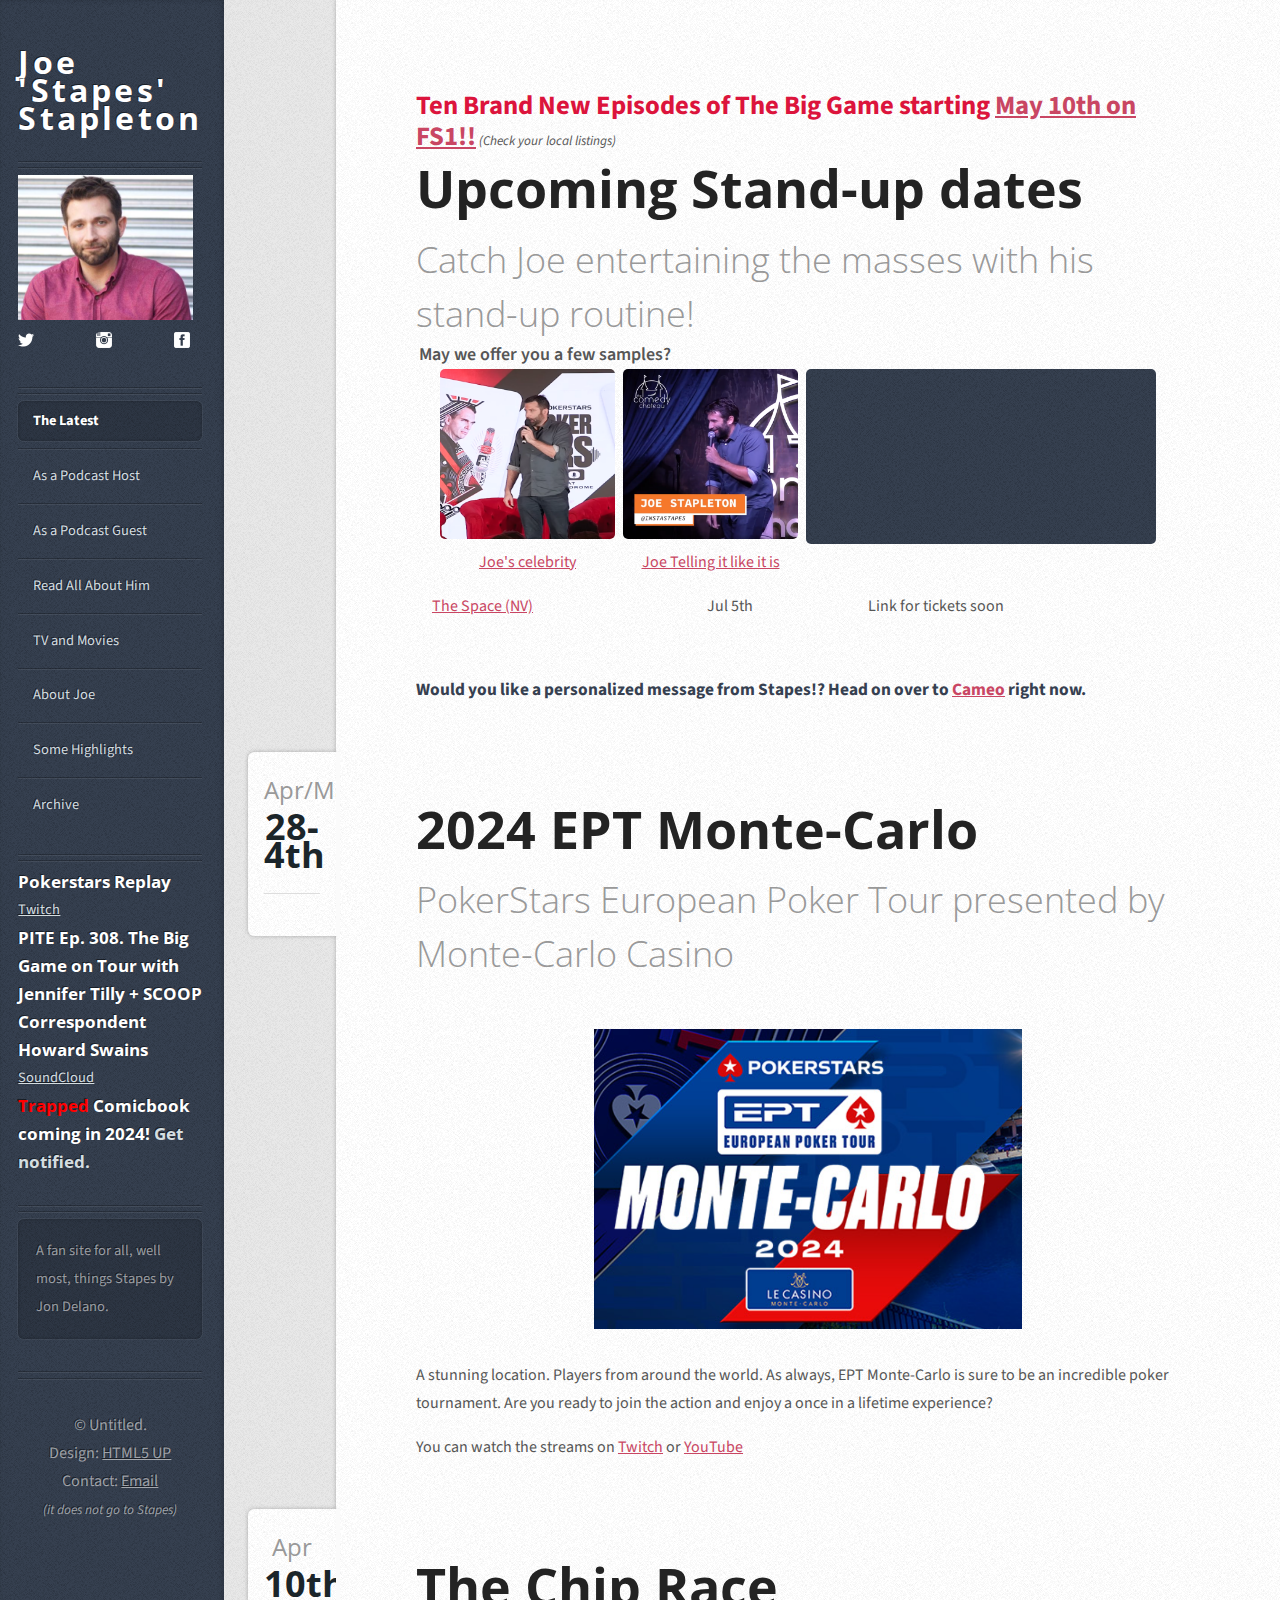
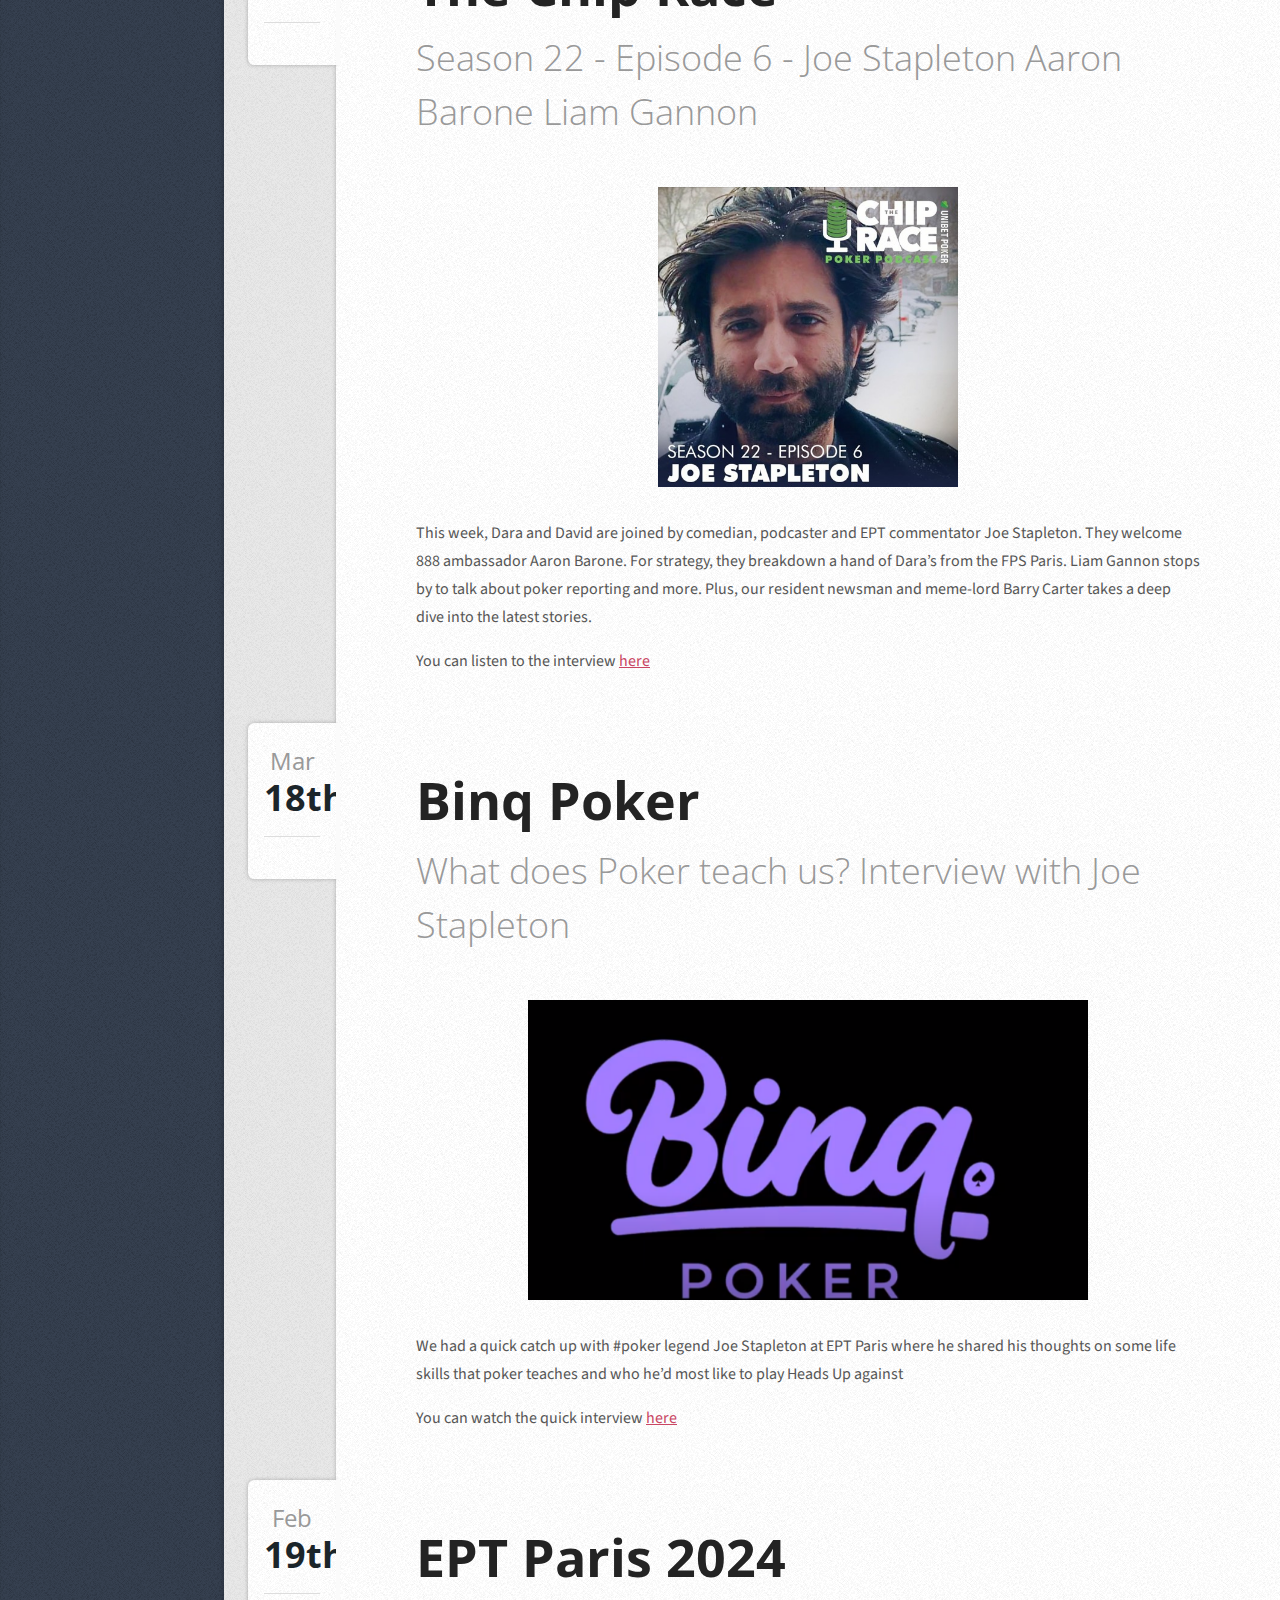
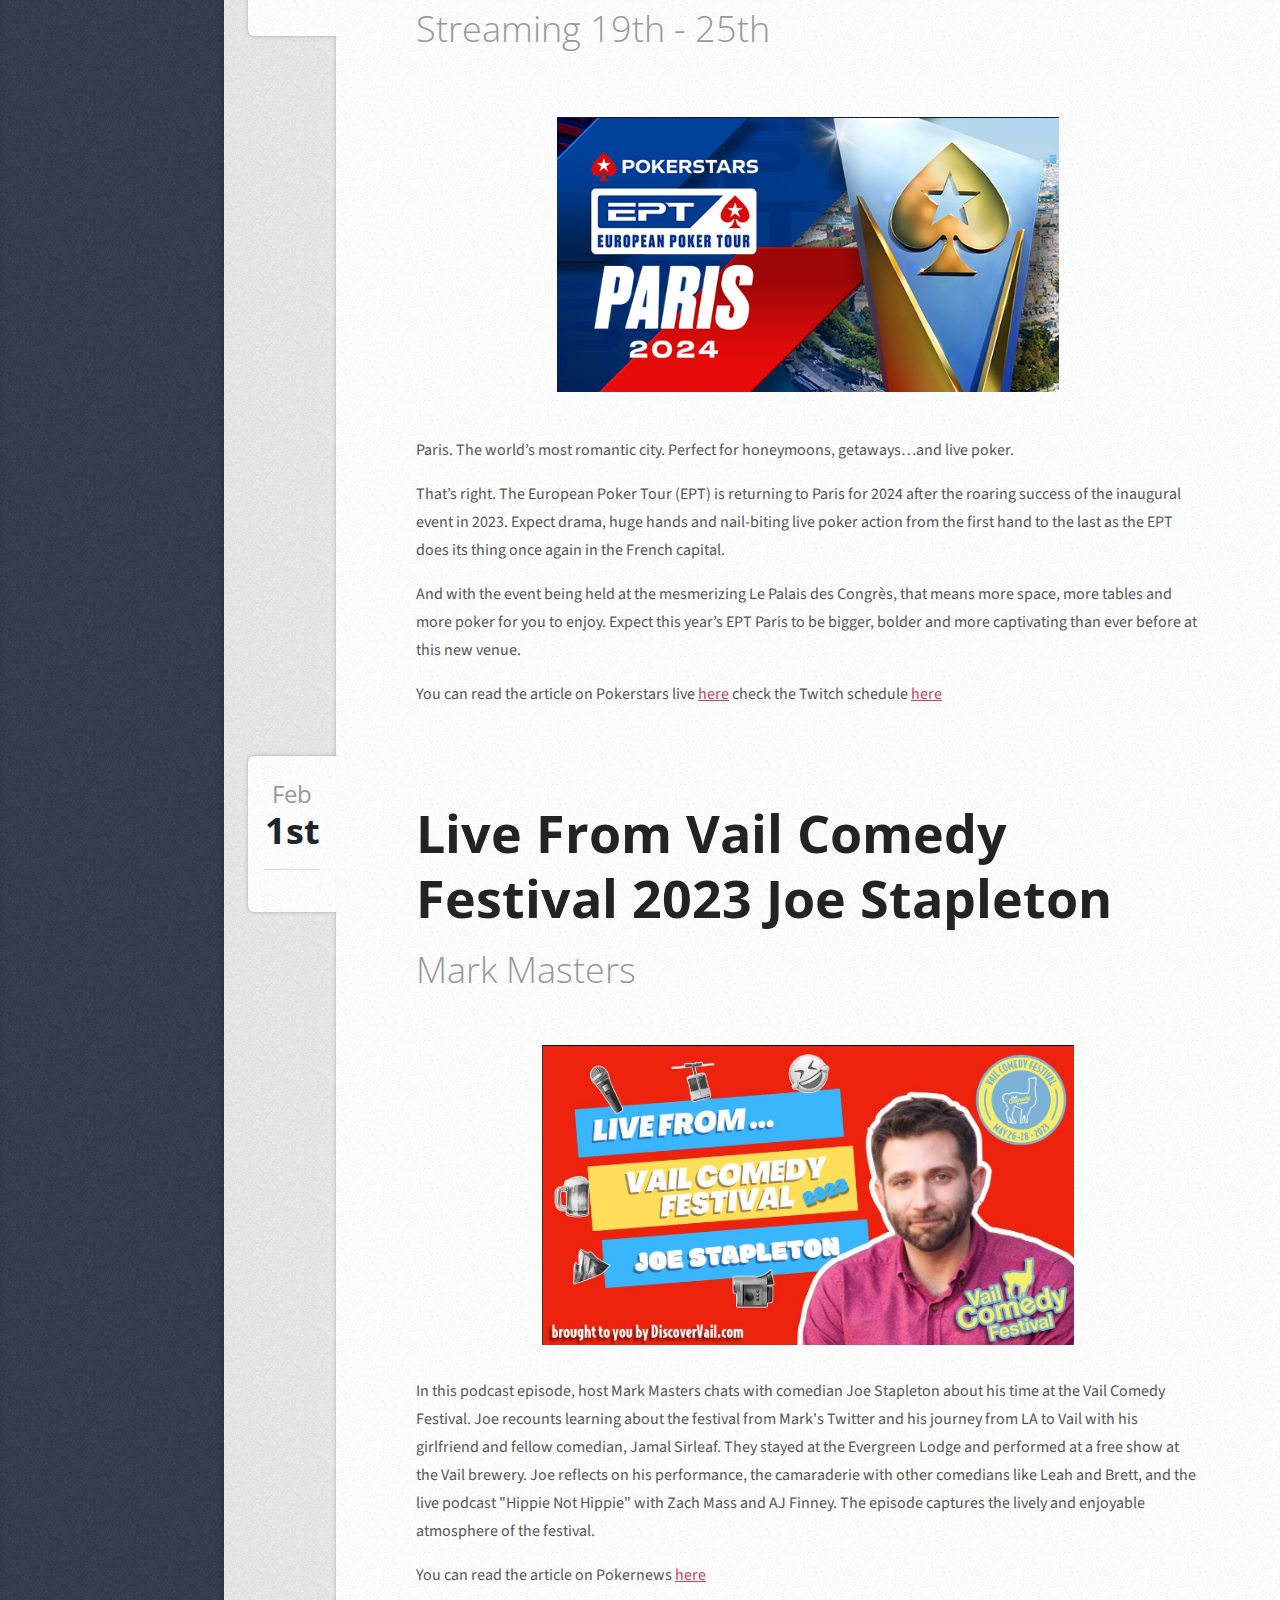
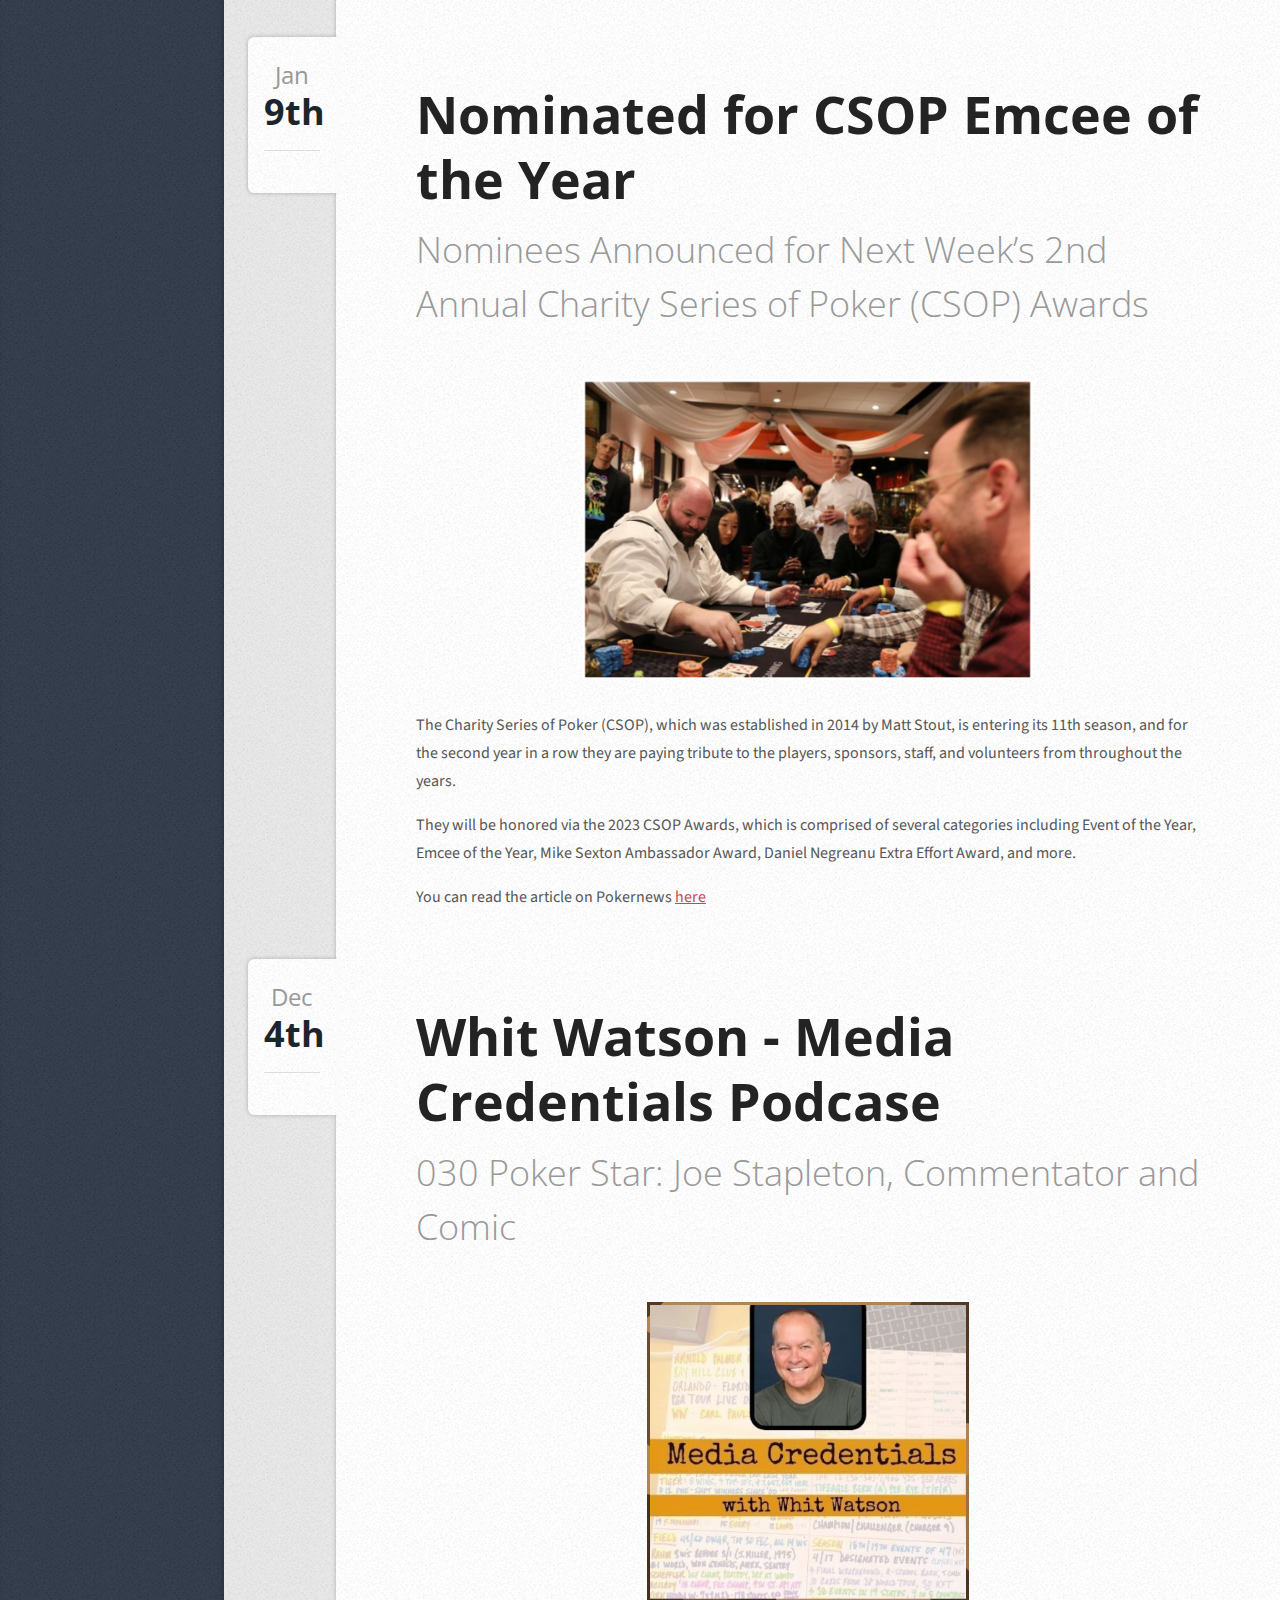
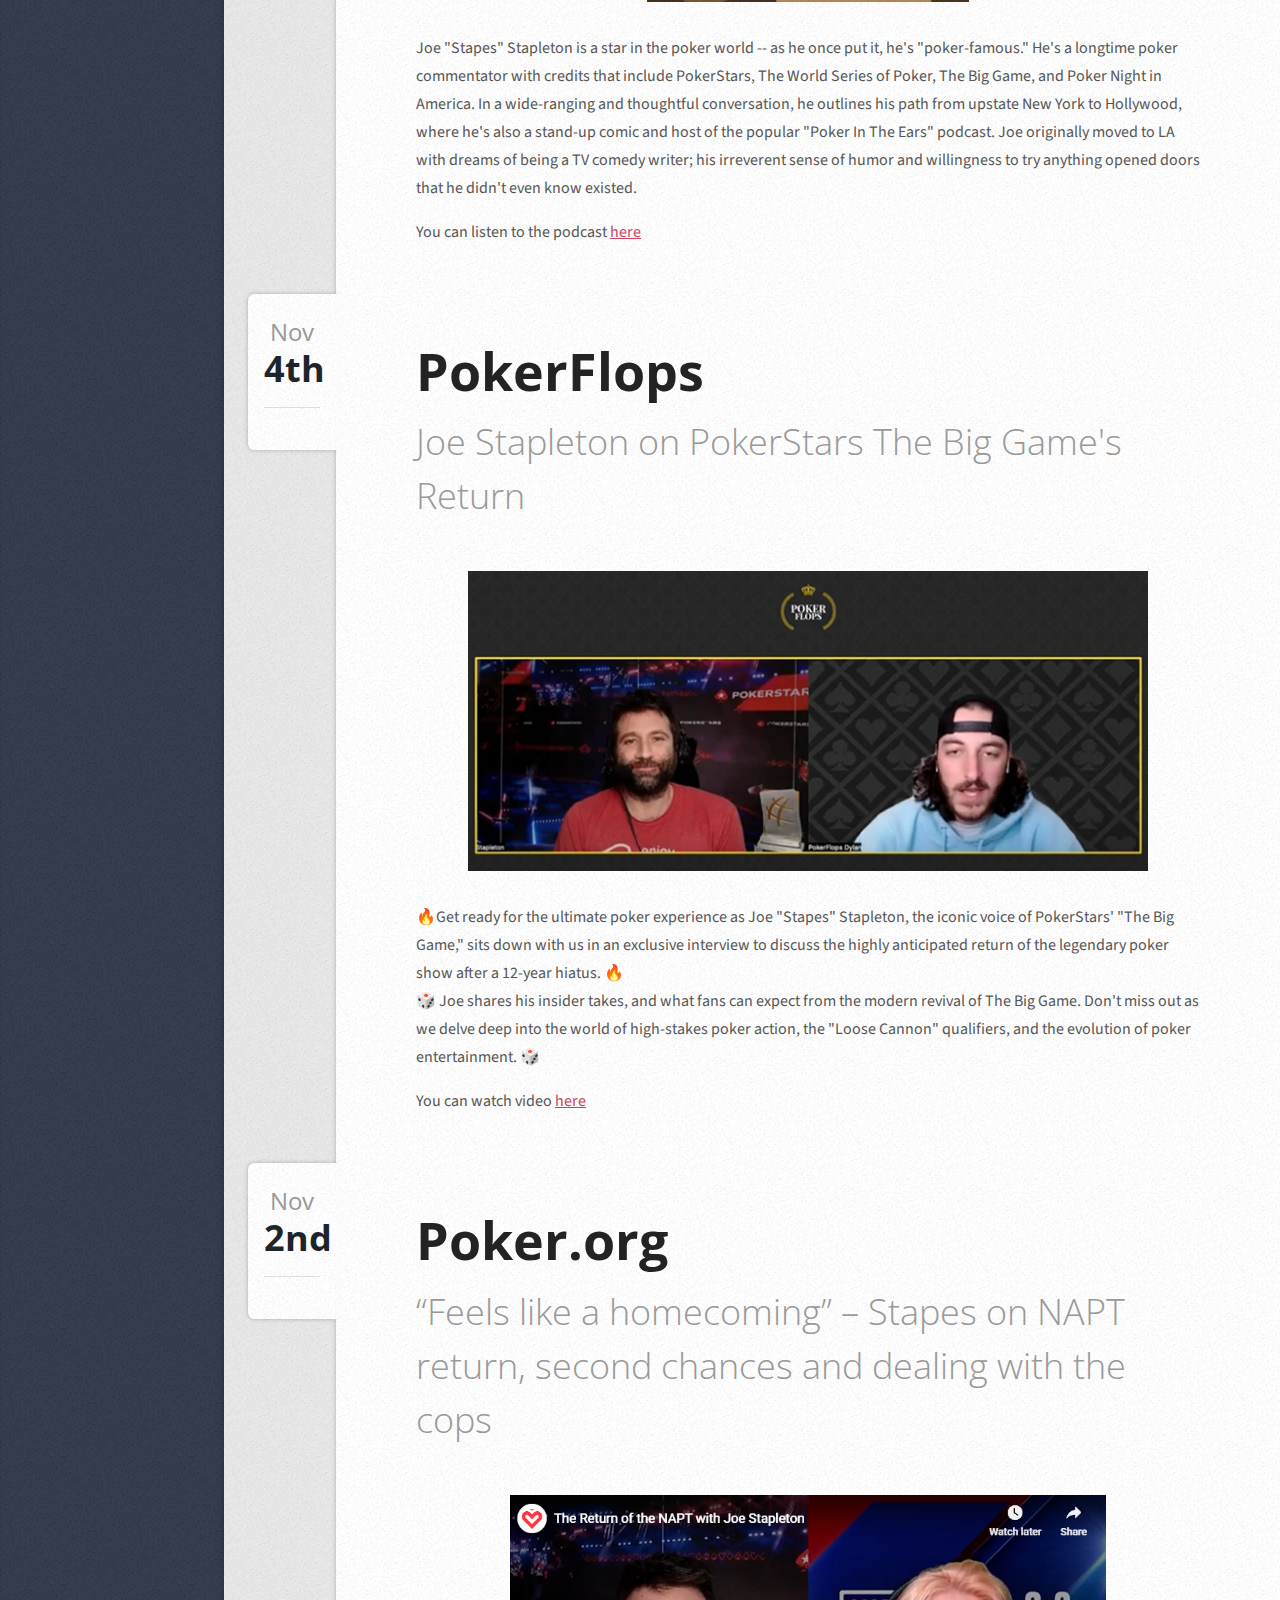
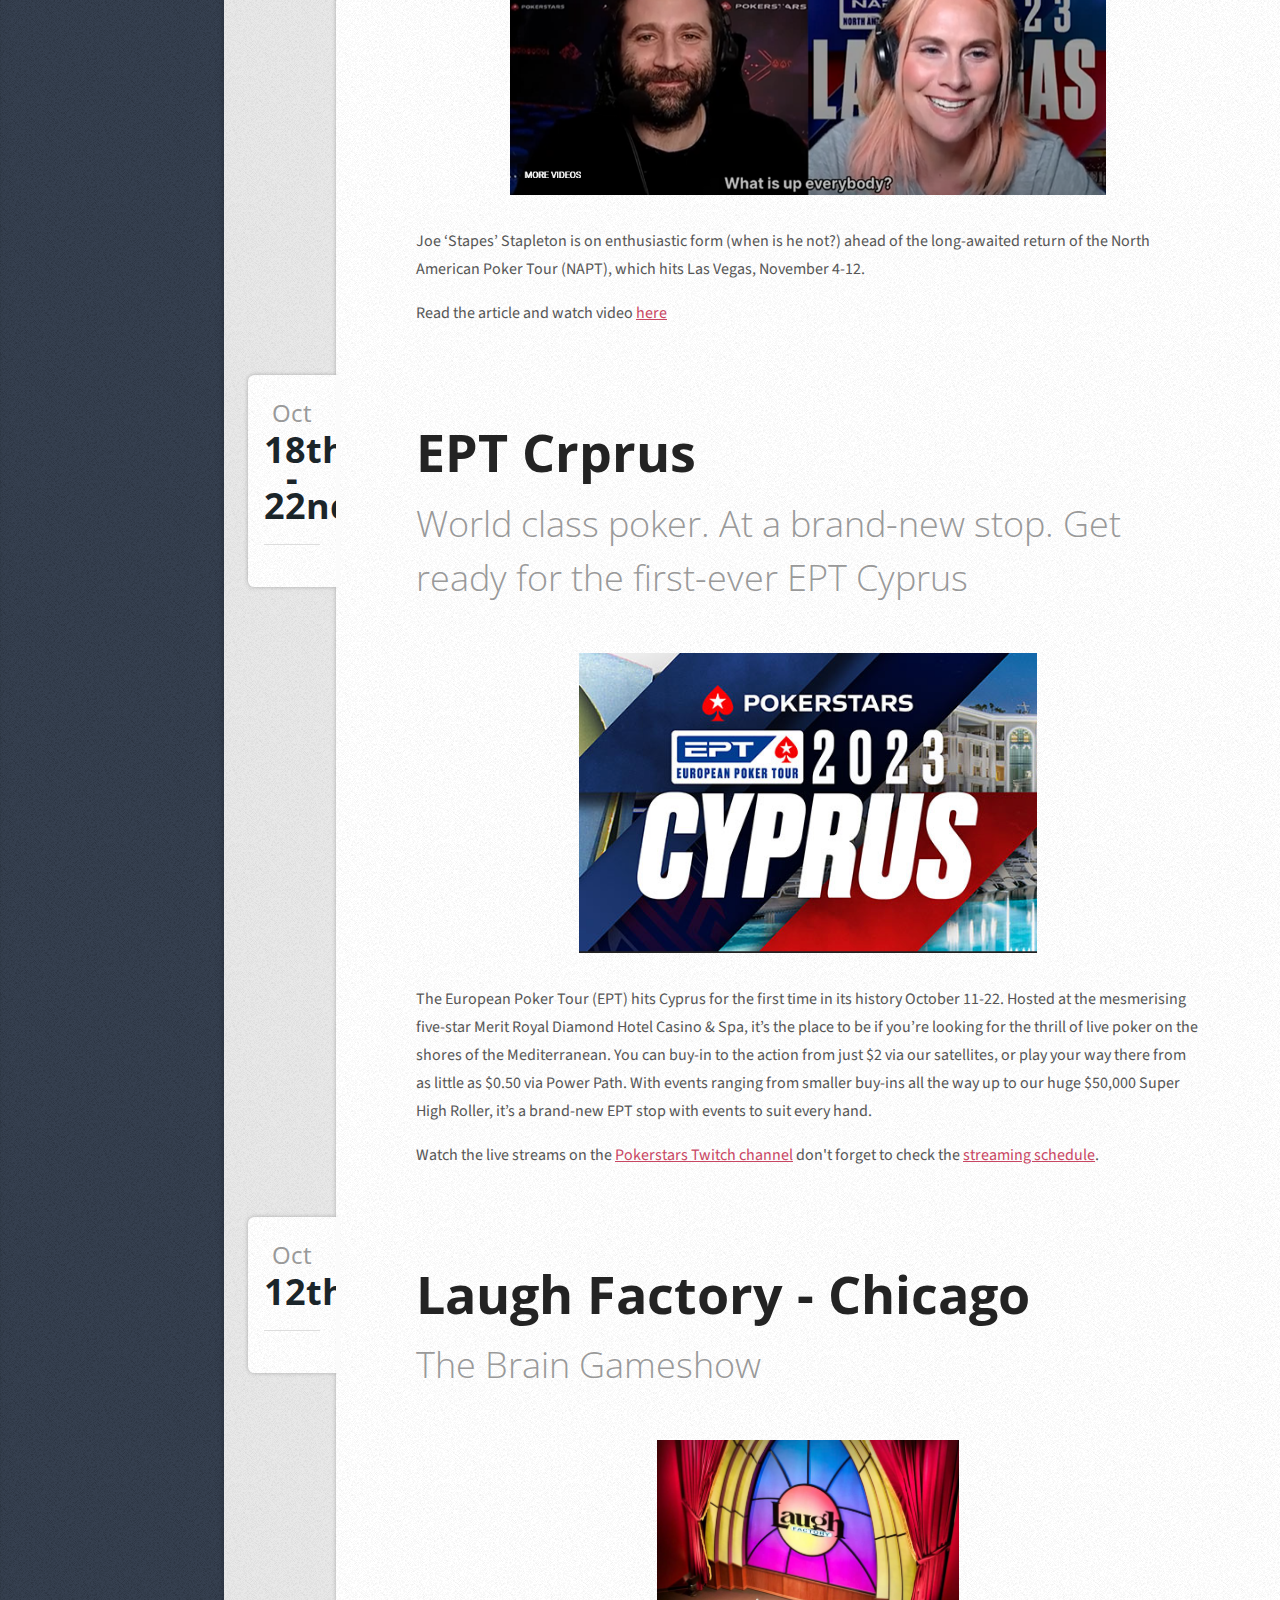
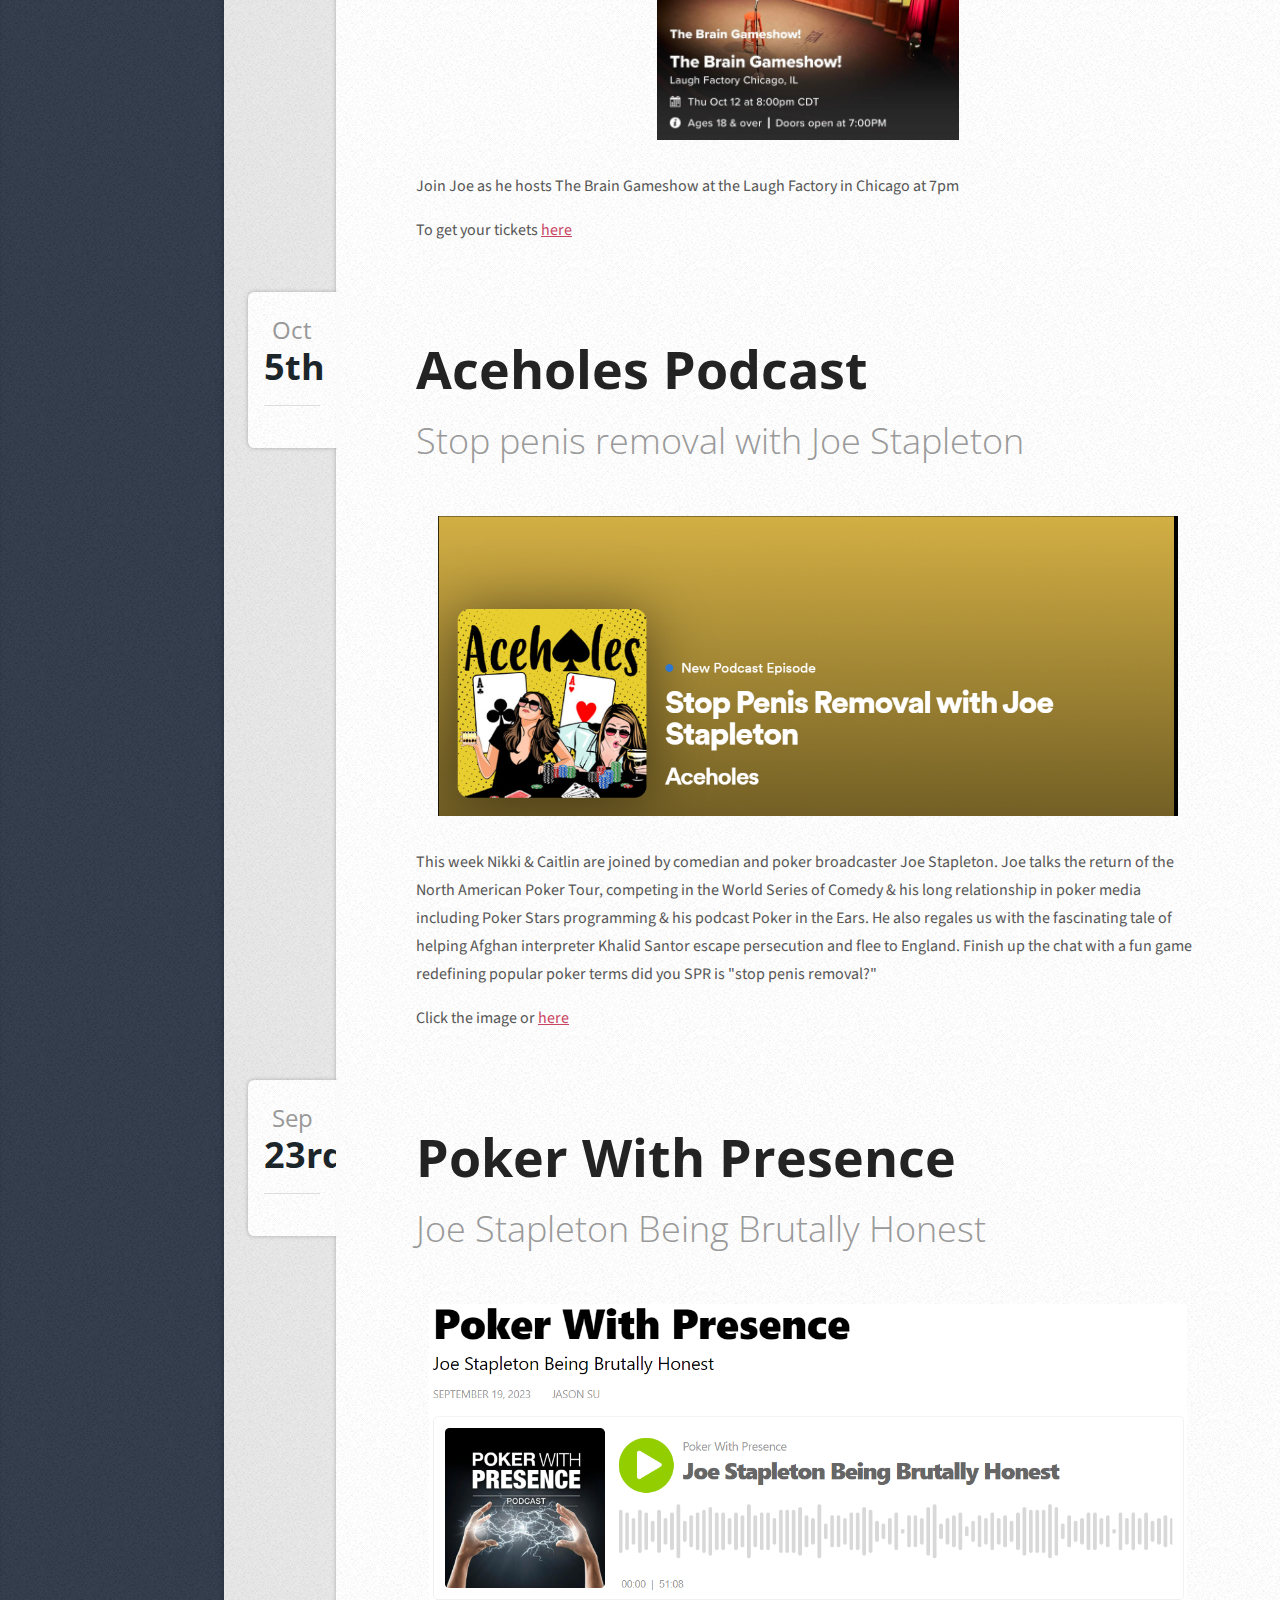
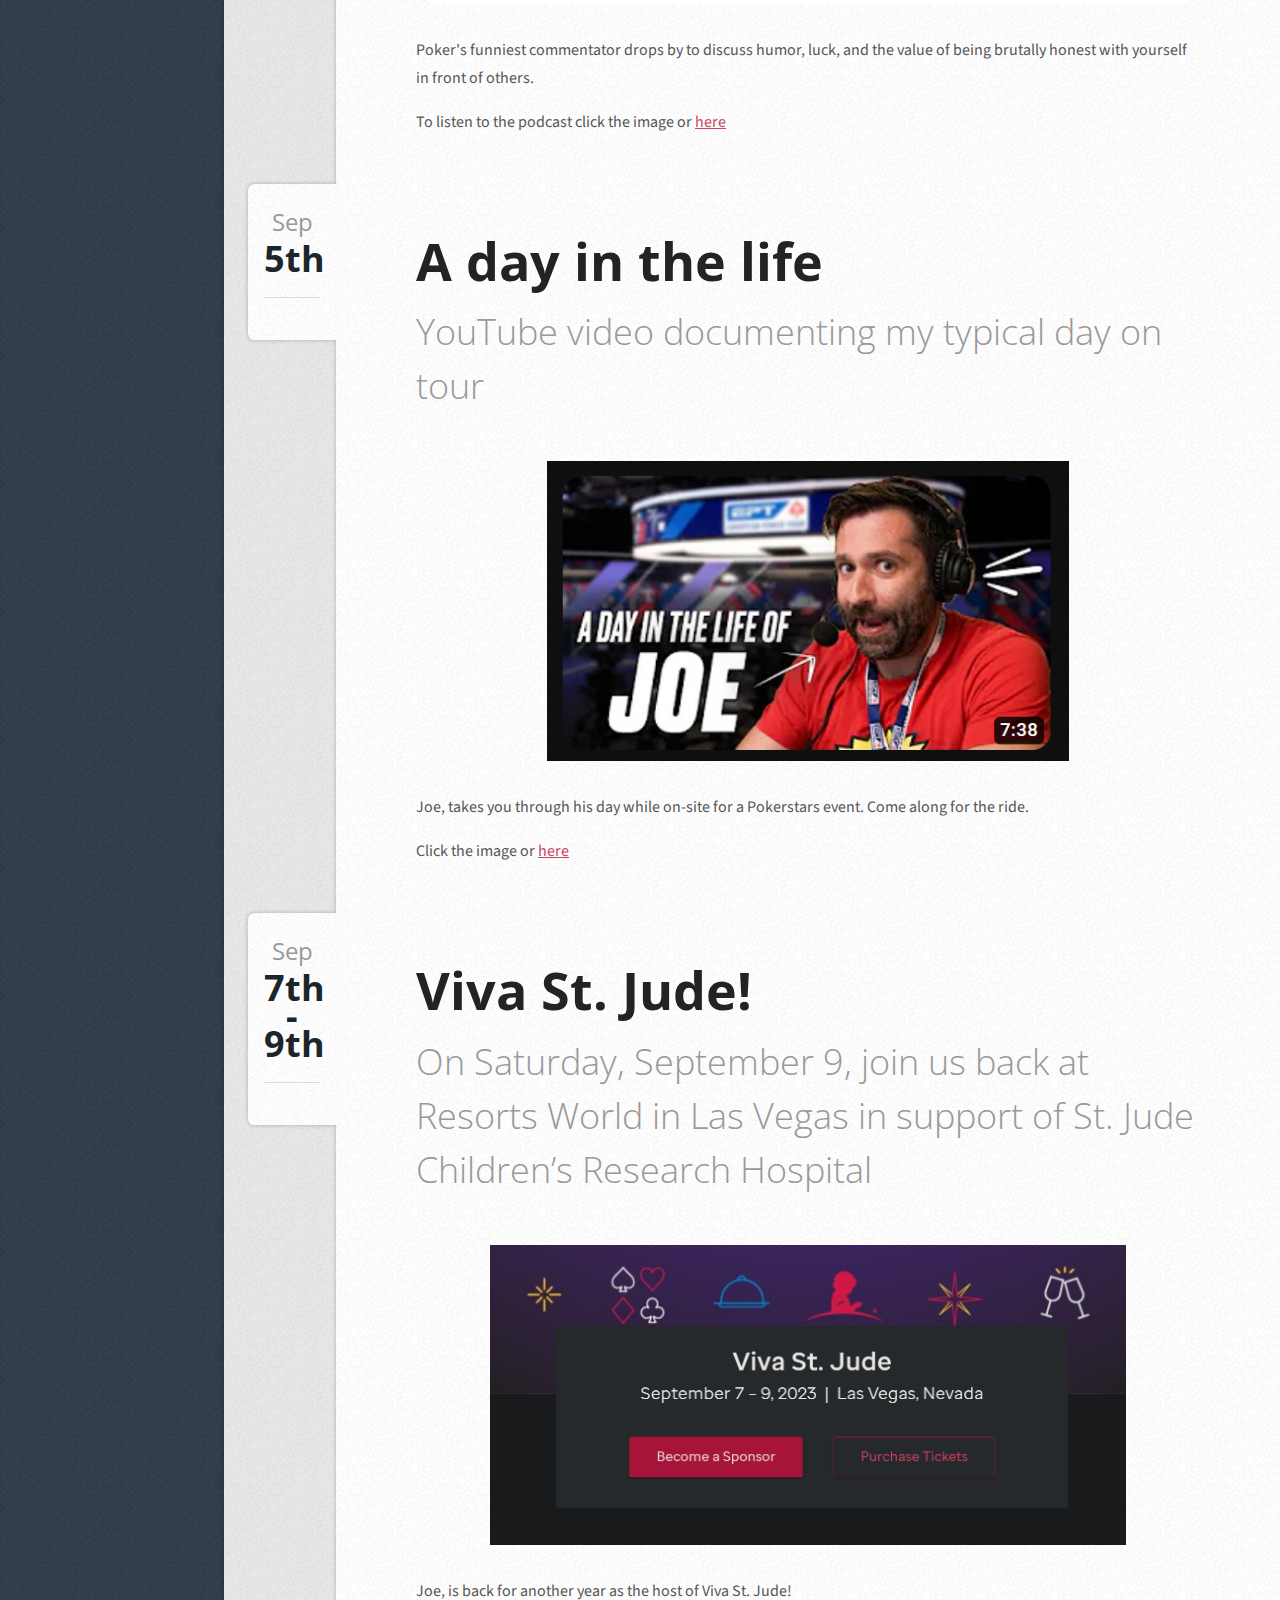
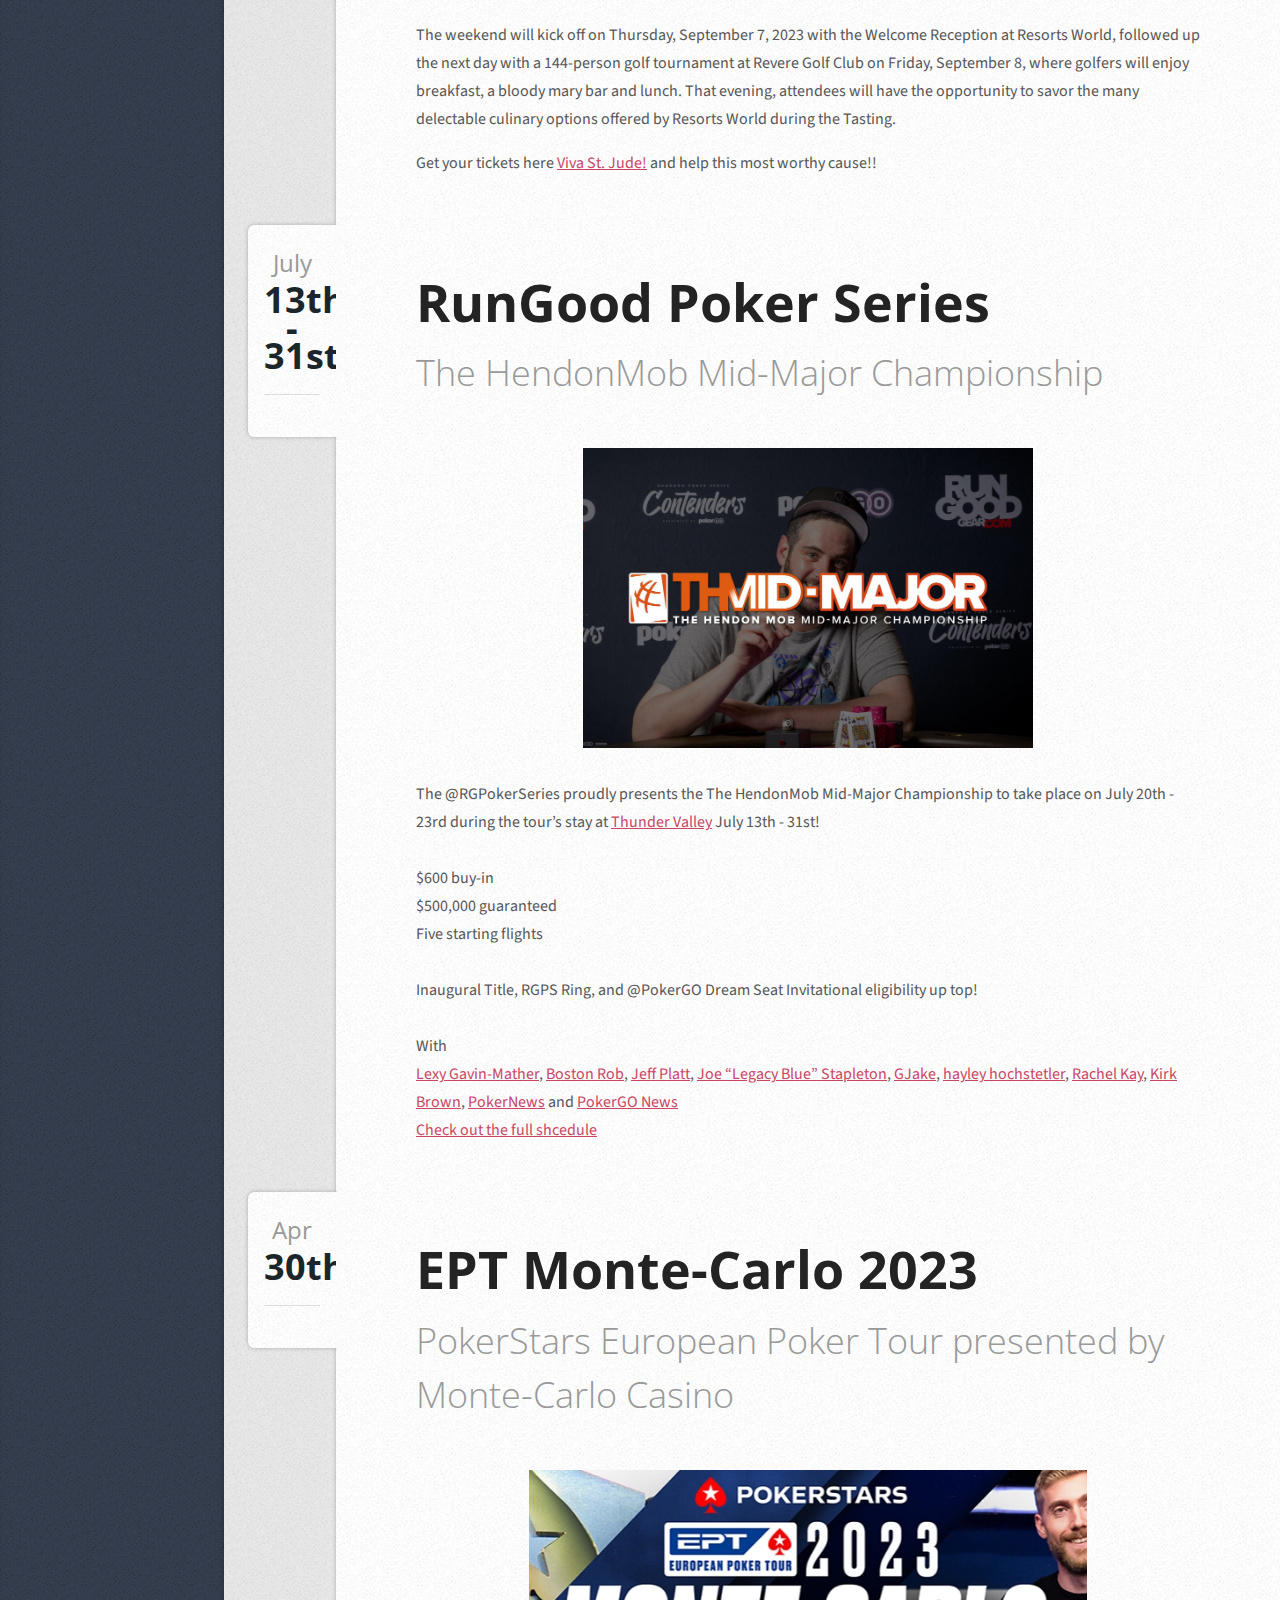
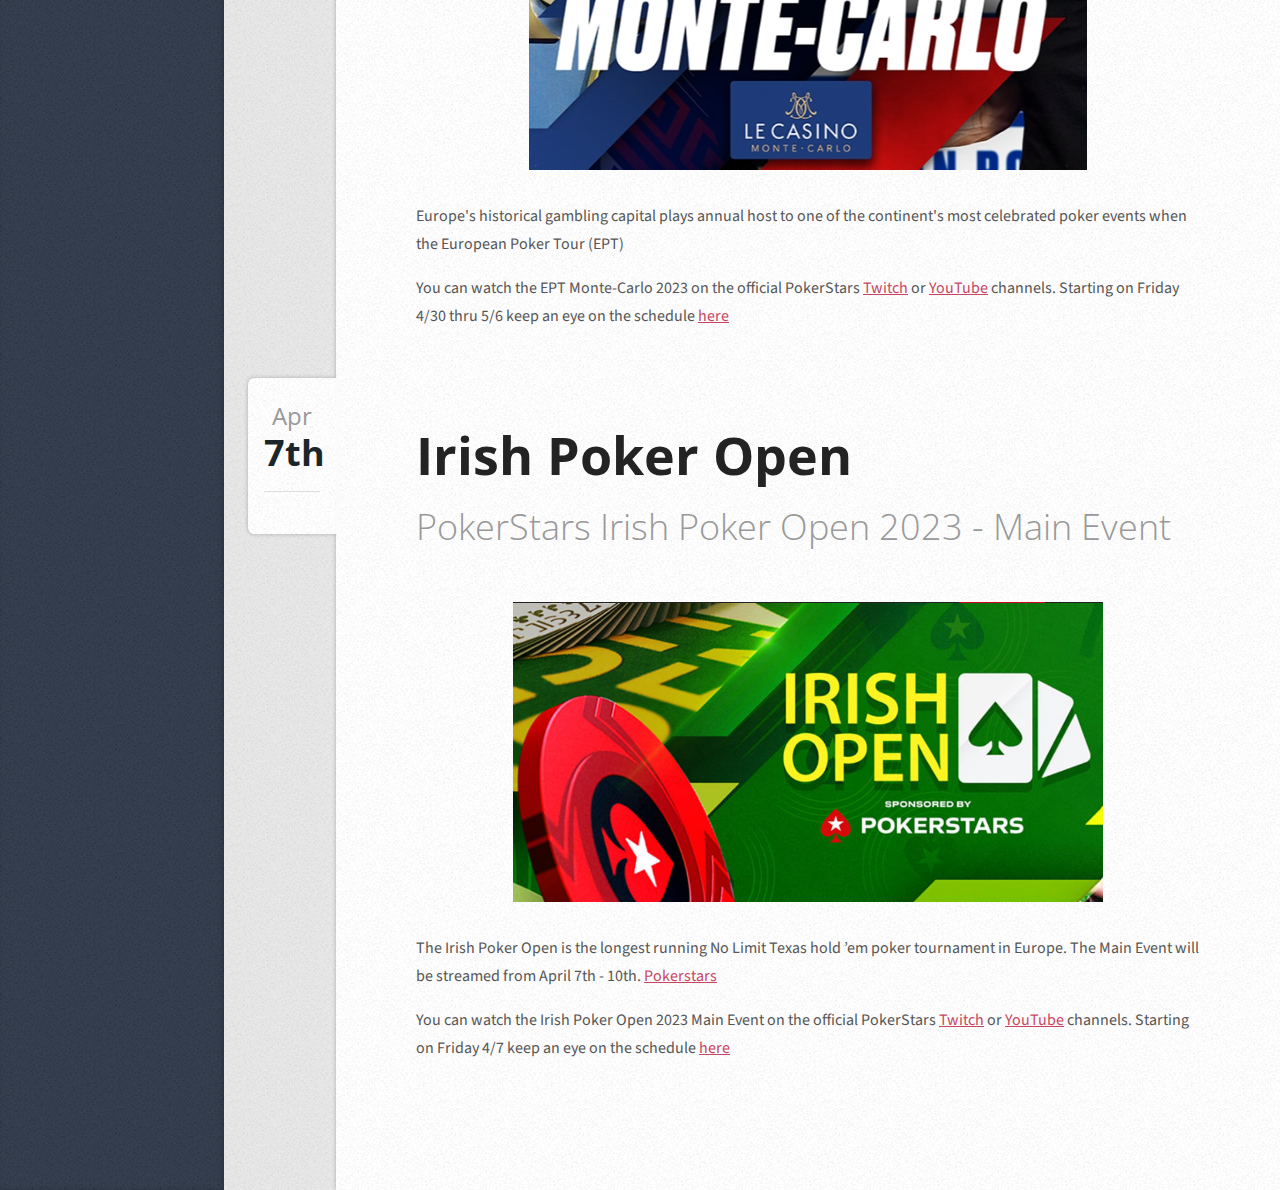
==== commit f592dc72: "new PITE 308" ====
--- a/index.html
+++ b/index.html
@@ -62,8 +62,8 @@
 					<section class="box">
 						<h2>Pokerstars Replay</h2>
 						<span><a href="https://www.twitch.tv/pokerstars">Twitch</a></span>
-						<h2>PITE Ep. 307. EPT Monte-Carlo finalist Rania Nasreddine + SCOOP Correspondent Howard Swains</h2>
-						<span><a href="https://soundcloud.com/pokerintheears/307-ept-monte-carlo-finalist-rania-nasreddine-scoop-correspondent-howard-swains">SoundCloud</a></span>
+						<h2>PITE Ep. 308. The Big Game on Tour with Jennifer Tilly + SCOOP Correspondent Howard Swains</h2>
+						<span><a href="https://soundcloud.com/pokerintheears/308-the-big-game-on-tour-with-jennifer-tilly-scoop-correspondent-howard-swains">SoundCloud</a></span>
 						<h2><font style="color:red">Trapped</font> Comicbook coming in 2024! <a href="https://www.kickstarter.com/projects/neilgibsoncomics/trapped-10">Get notified.</a></h2>
 					</section>
 
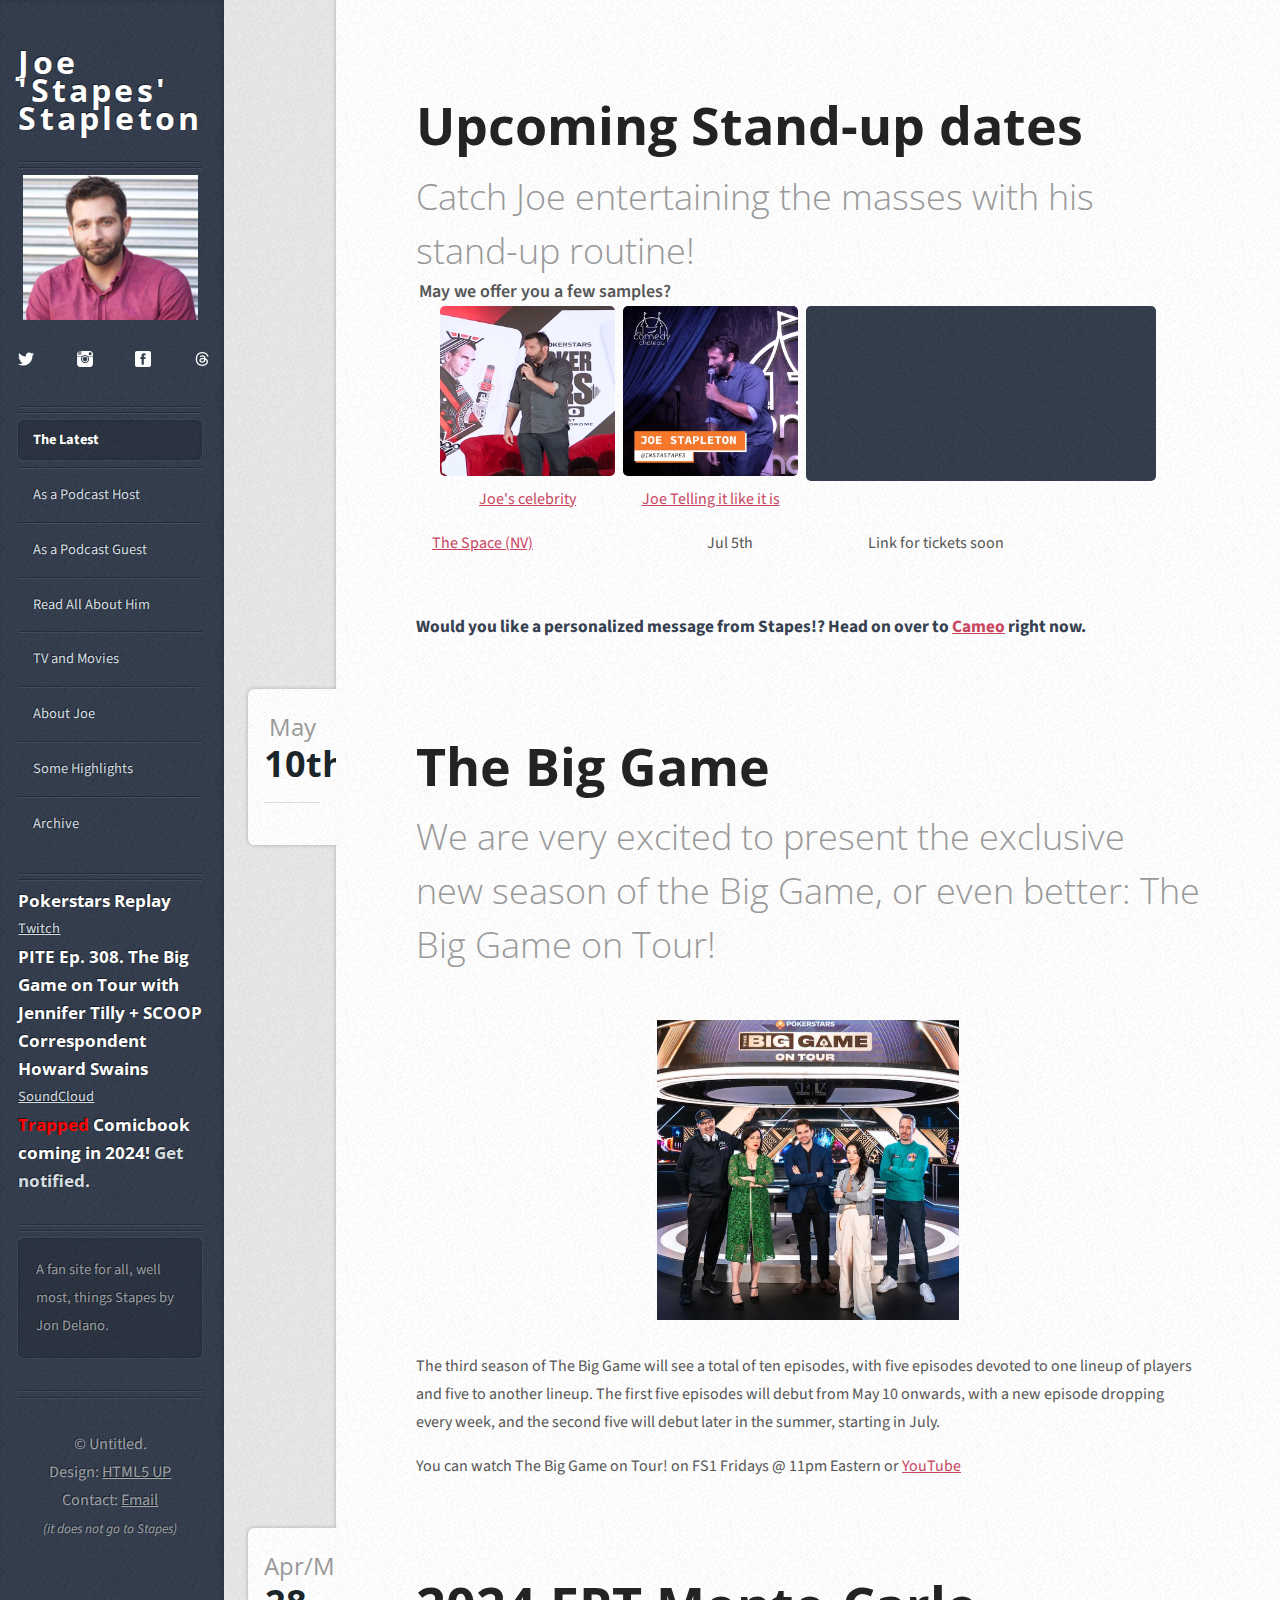
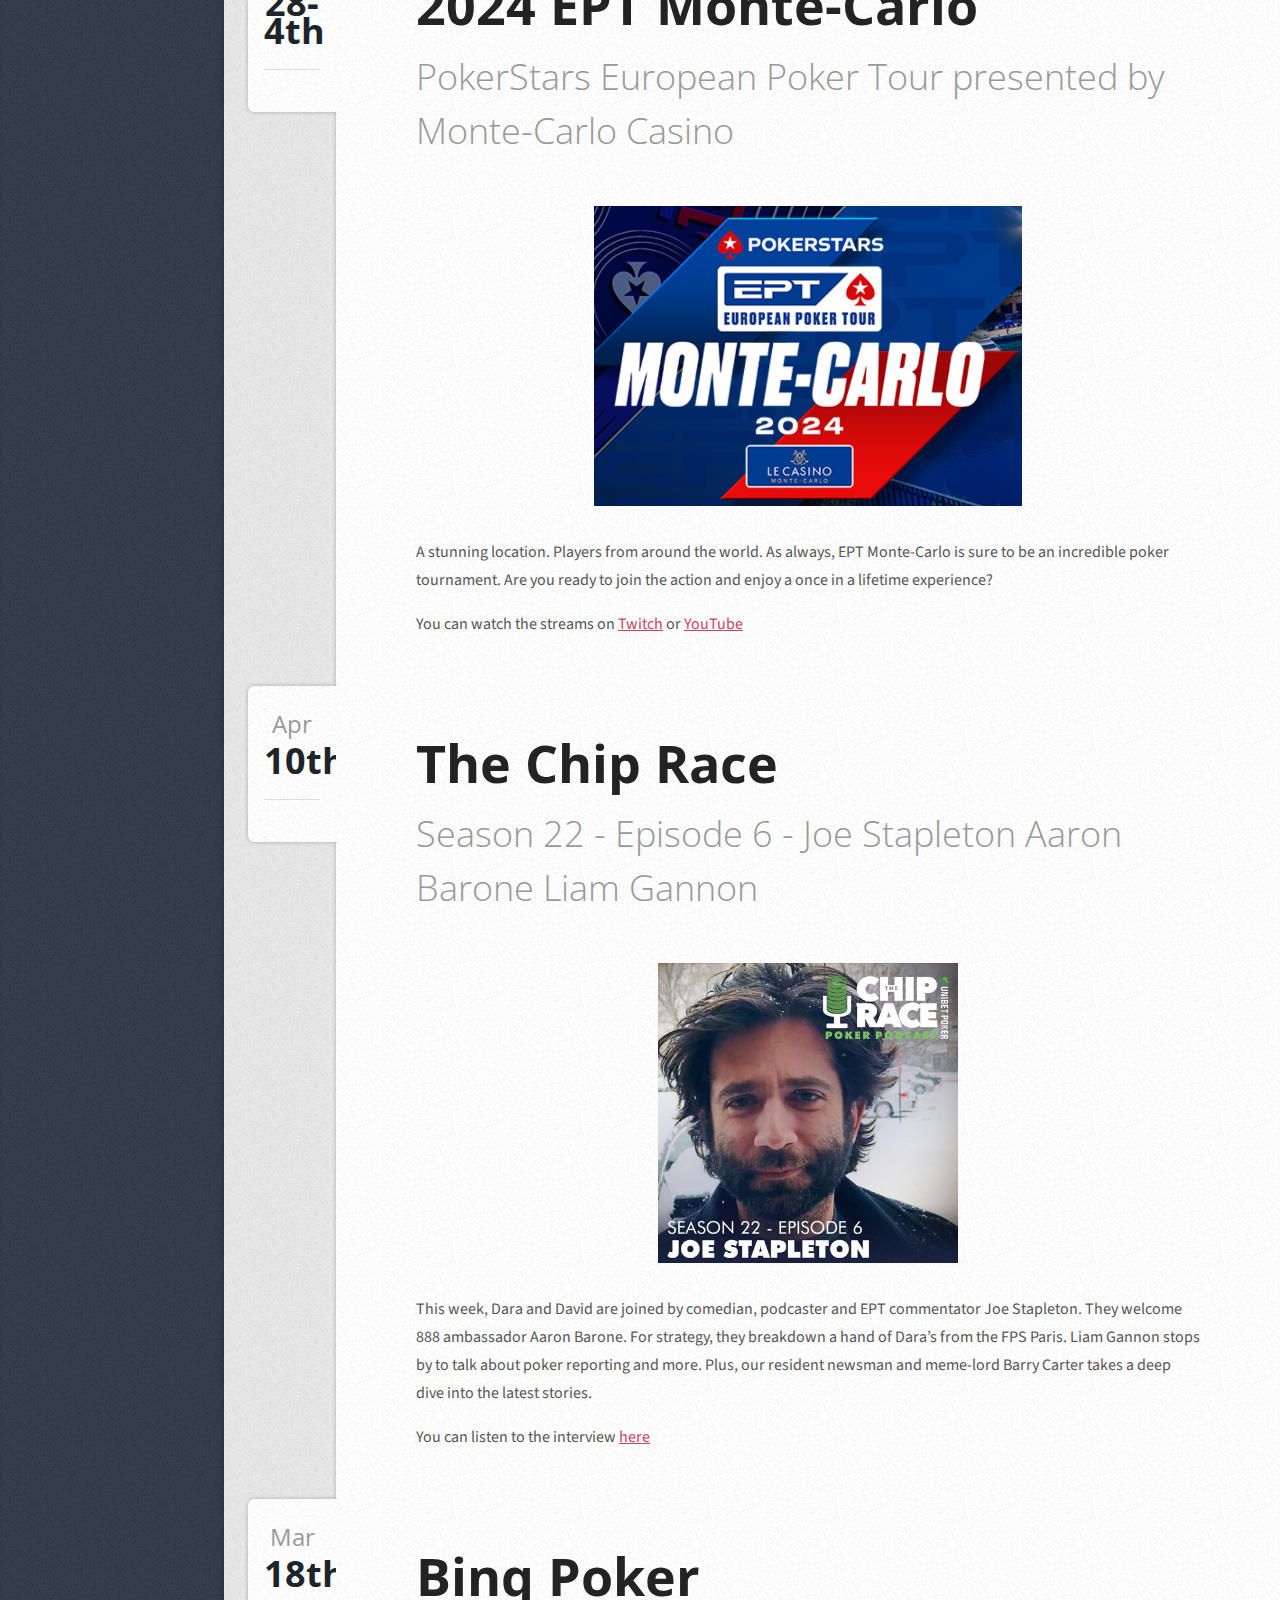
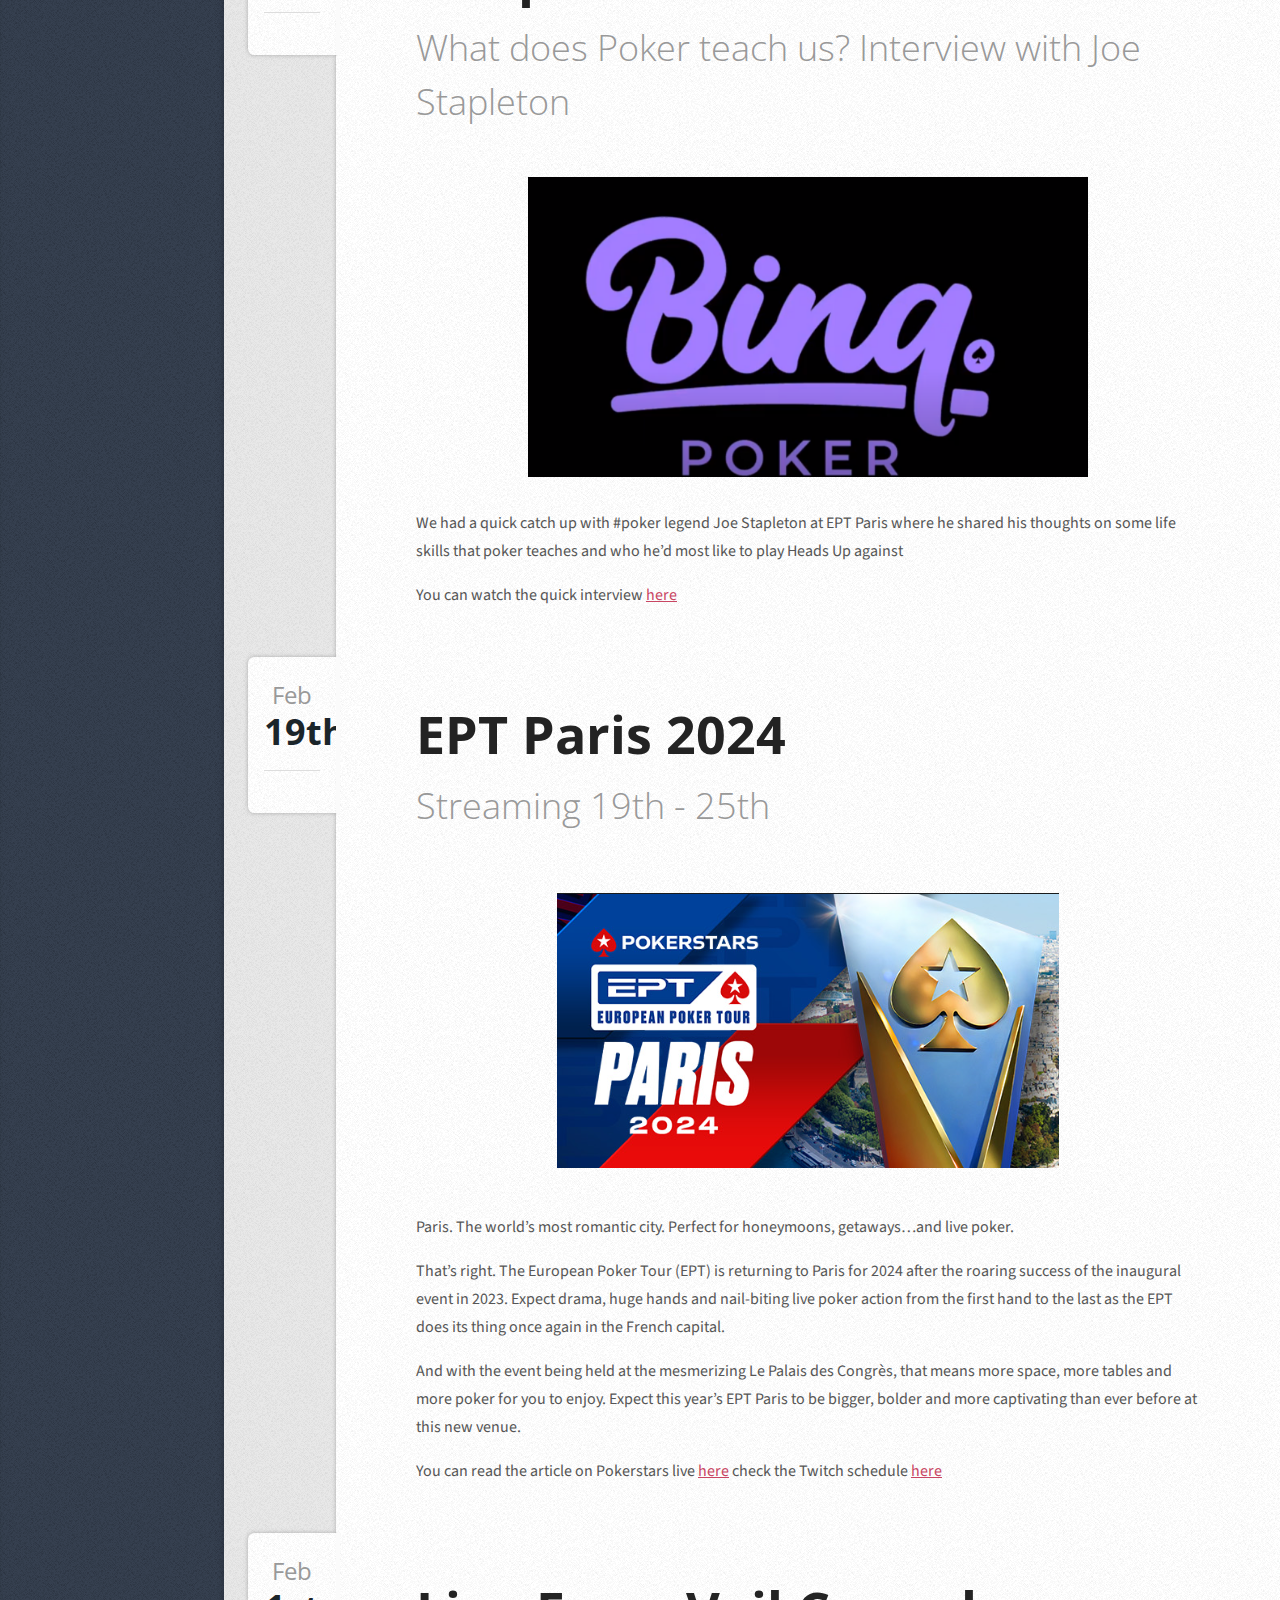
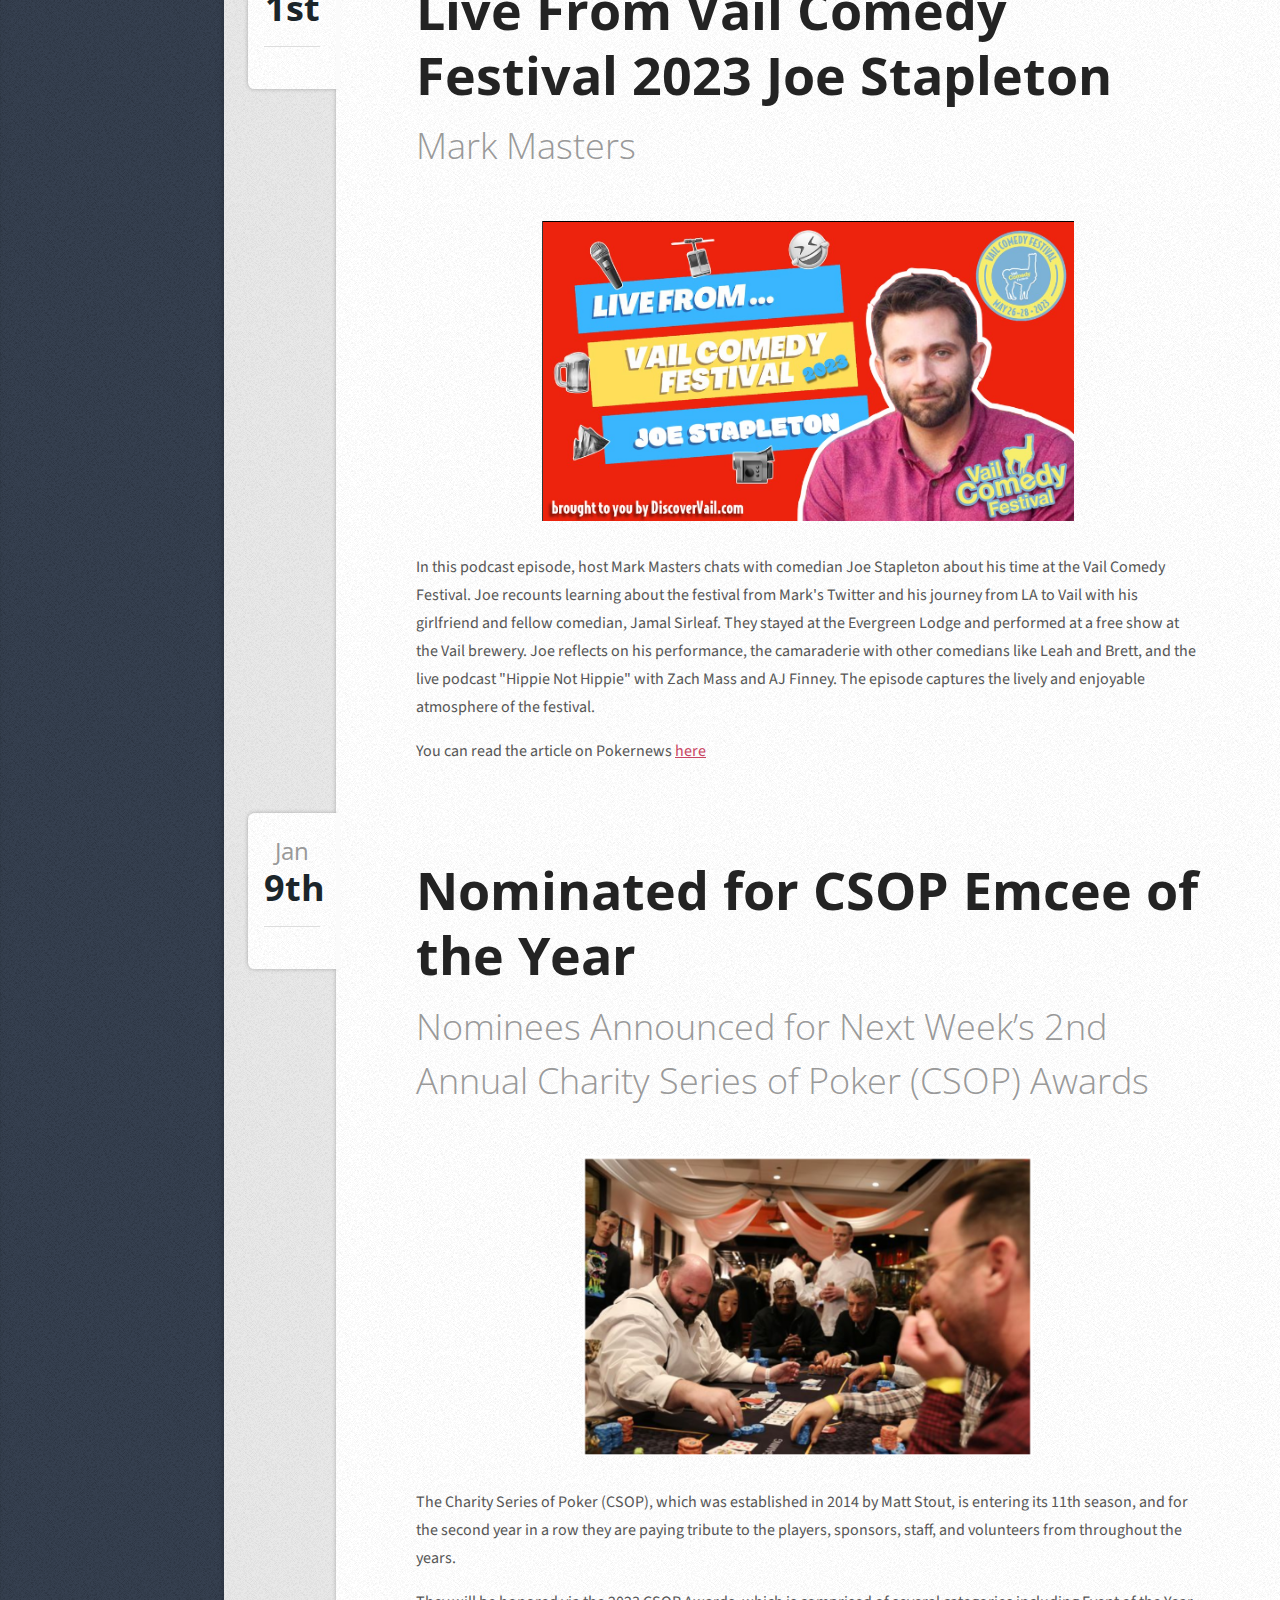
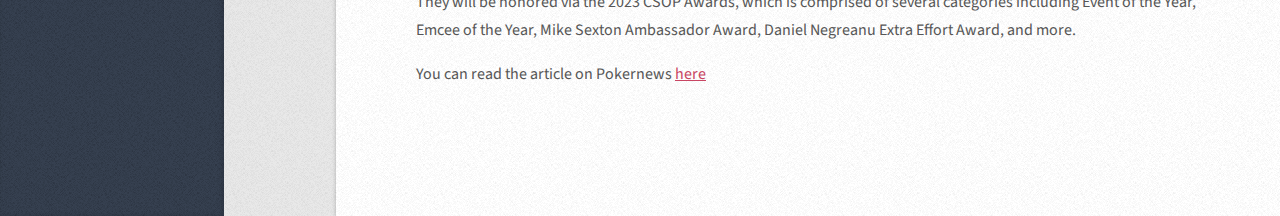
==== commit 582955ec: "added threads link and moved the big game" ====
--- a/index.html
+++ b/index.html
@@ -36,11 +36,12 @@
 				
 				<!-- Profile pic -->
 					<section class="box">
-						<img src="images/most_used_small.png" alt="Joe 'Stapes' Stapleton" />
+						<div class="image centered"><img src="images/most_used_small.png" alt="Joe 'Stapes' Stapleton" /></div>
 						<div class="row">
-							<div class="col-4"><a href="https://twitter.com/Stapes"><img src="images/twitter.png" alt="Twitter"></a></div>
-							<div class="col-4"><a href="https://www.instagram.com/instastapes/"><img src="images/instagram.png" alt="Instagram"></a></div>
-							<div class="col-4"><a href="https://www.facebook.com/JoeStapesStapleton"><img src="images/facebook.png" alt="Facebook"></a></div>
+							<div class="col-3"><a href="https://twitter.com/Stapes"><img src="images/twitter.png" alt="Twitter"></a></div>
+							<div class="col-3"><a href="https://www.instagram.com/instastapes/"><img src="images/instagram.png" alt="Instagram"></a></div>
+							<div class="col-3"><a href="https://www.facebook.com/JoeStapesStapleton"><img src="images/facebook.png" alt="Facebook"></a></div>
+							<div class="col-3"><a href="https://www.threads.net/@instastapes"><img src="images/threads.png" alt="Facebook"></a></div>
 						</div>
 					</section>
 
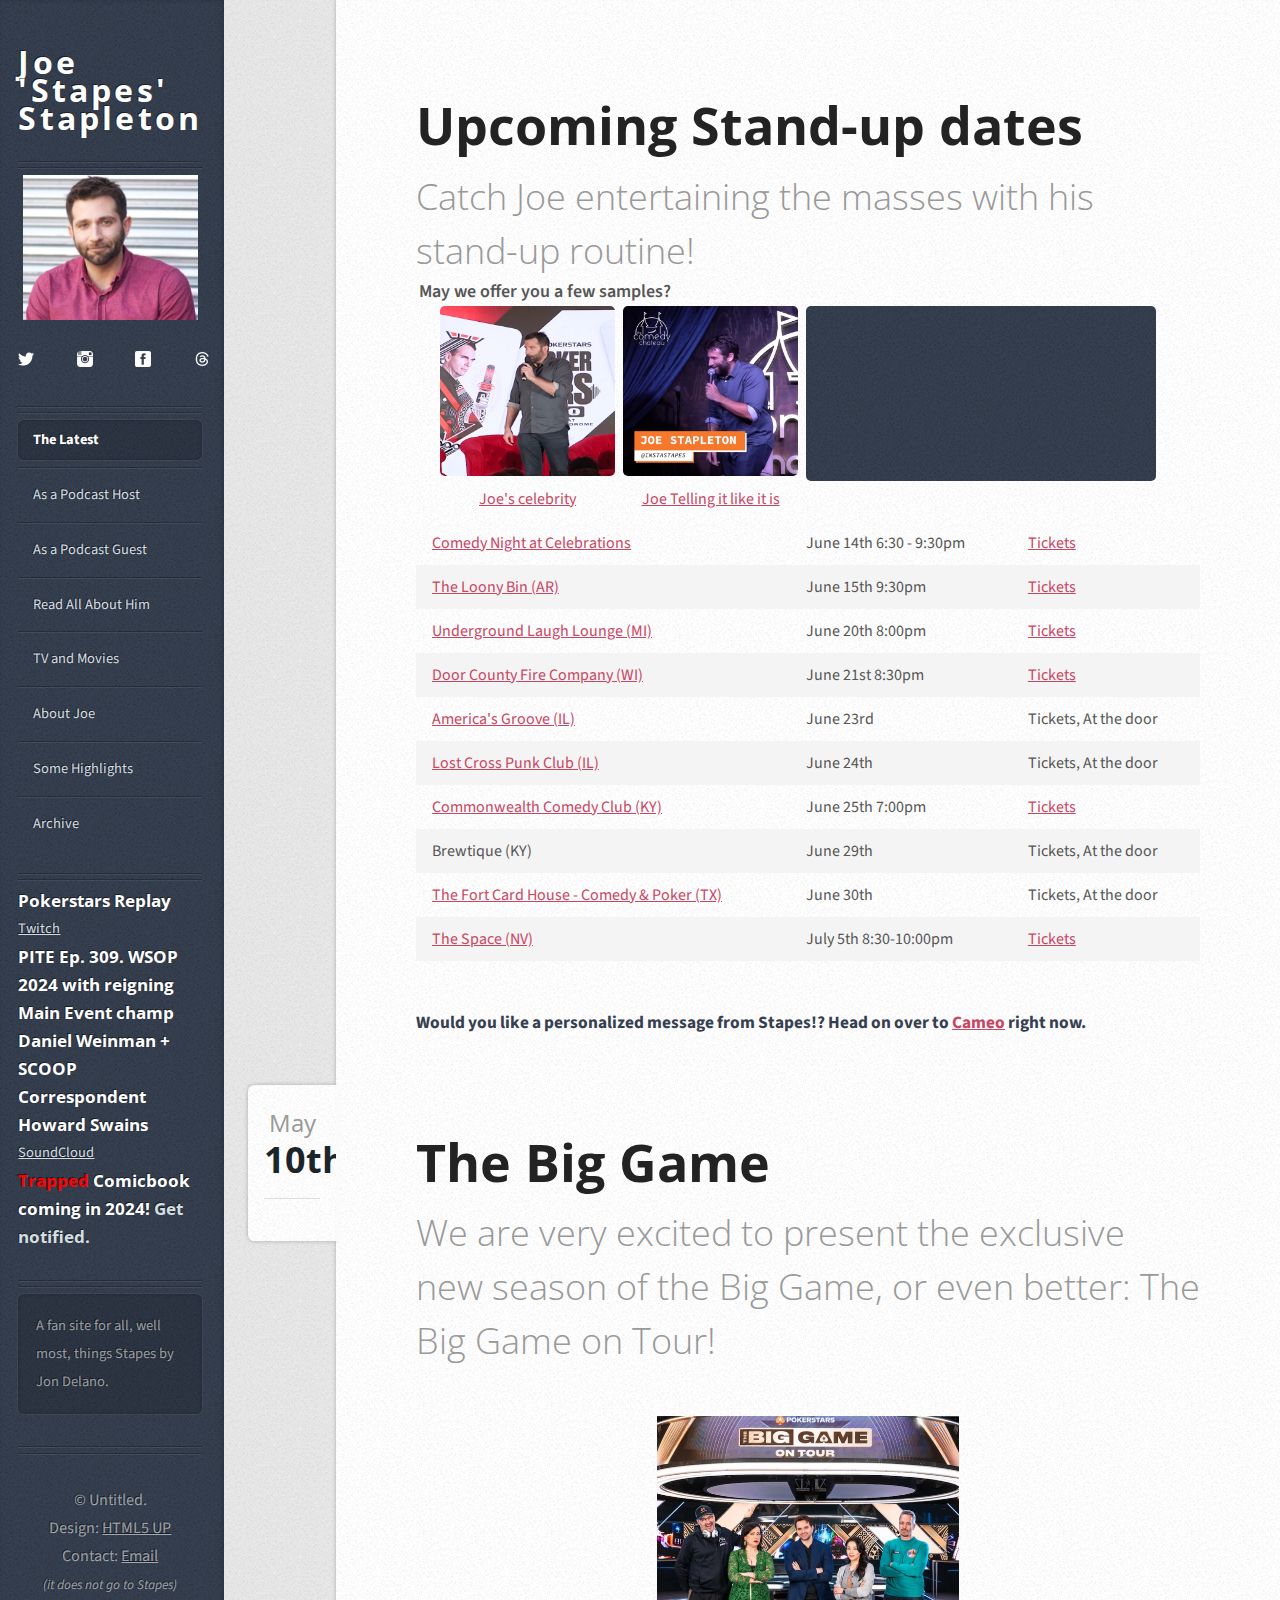
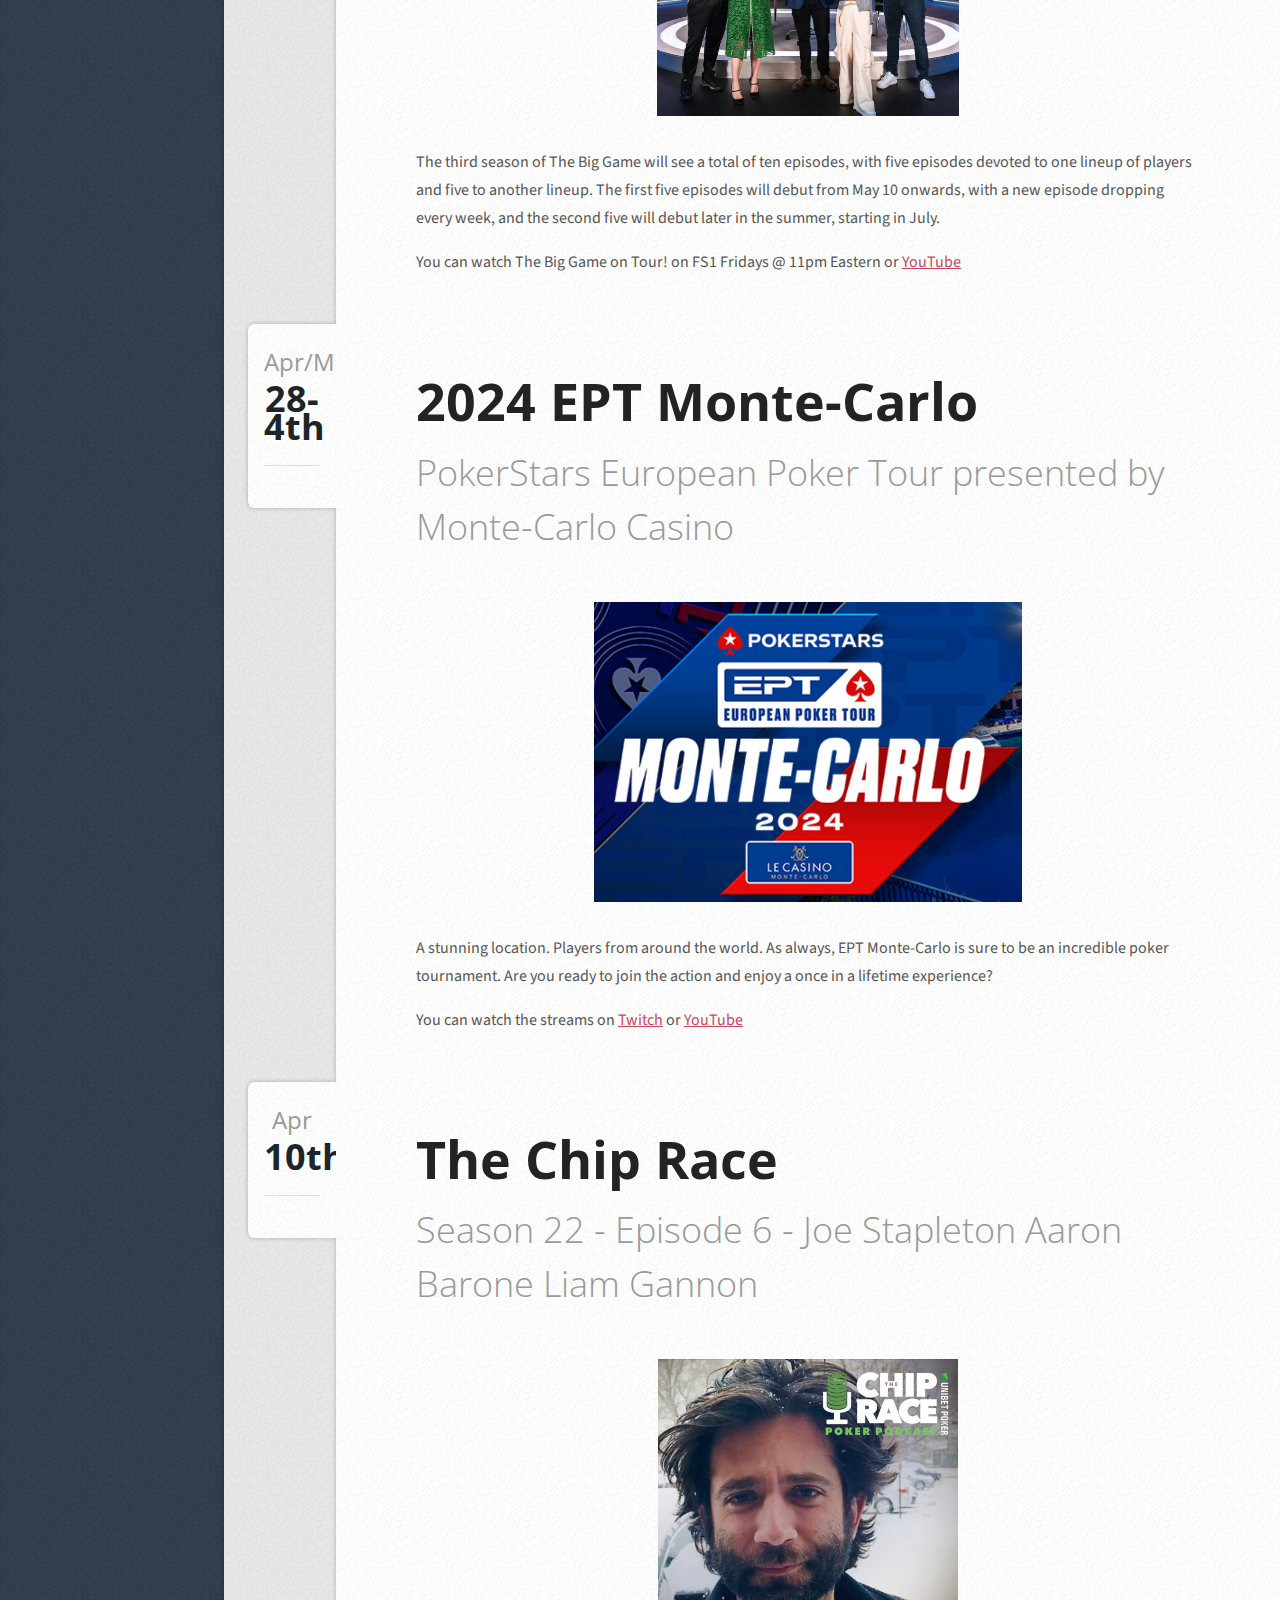
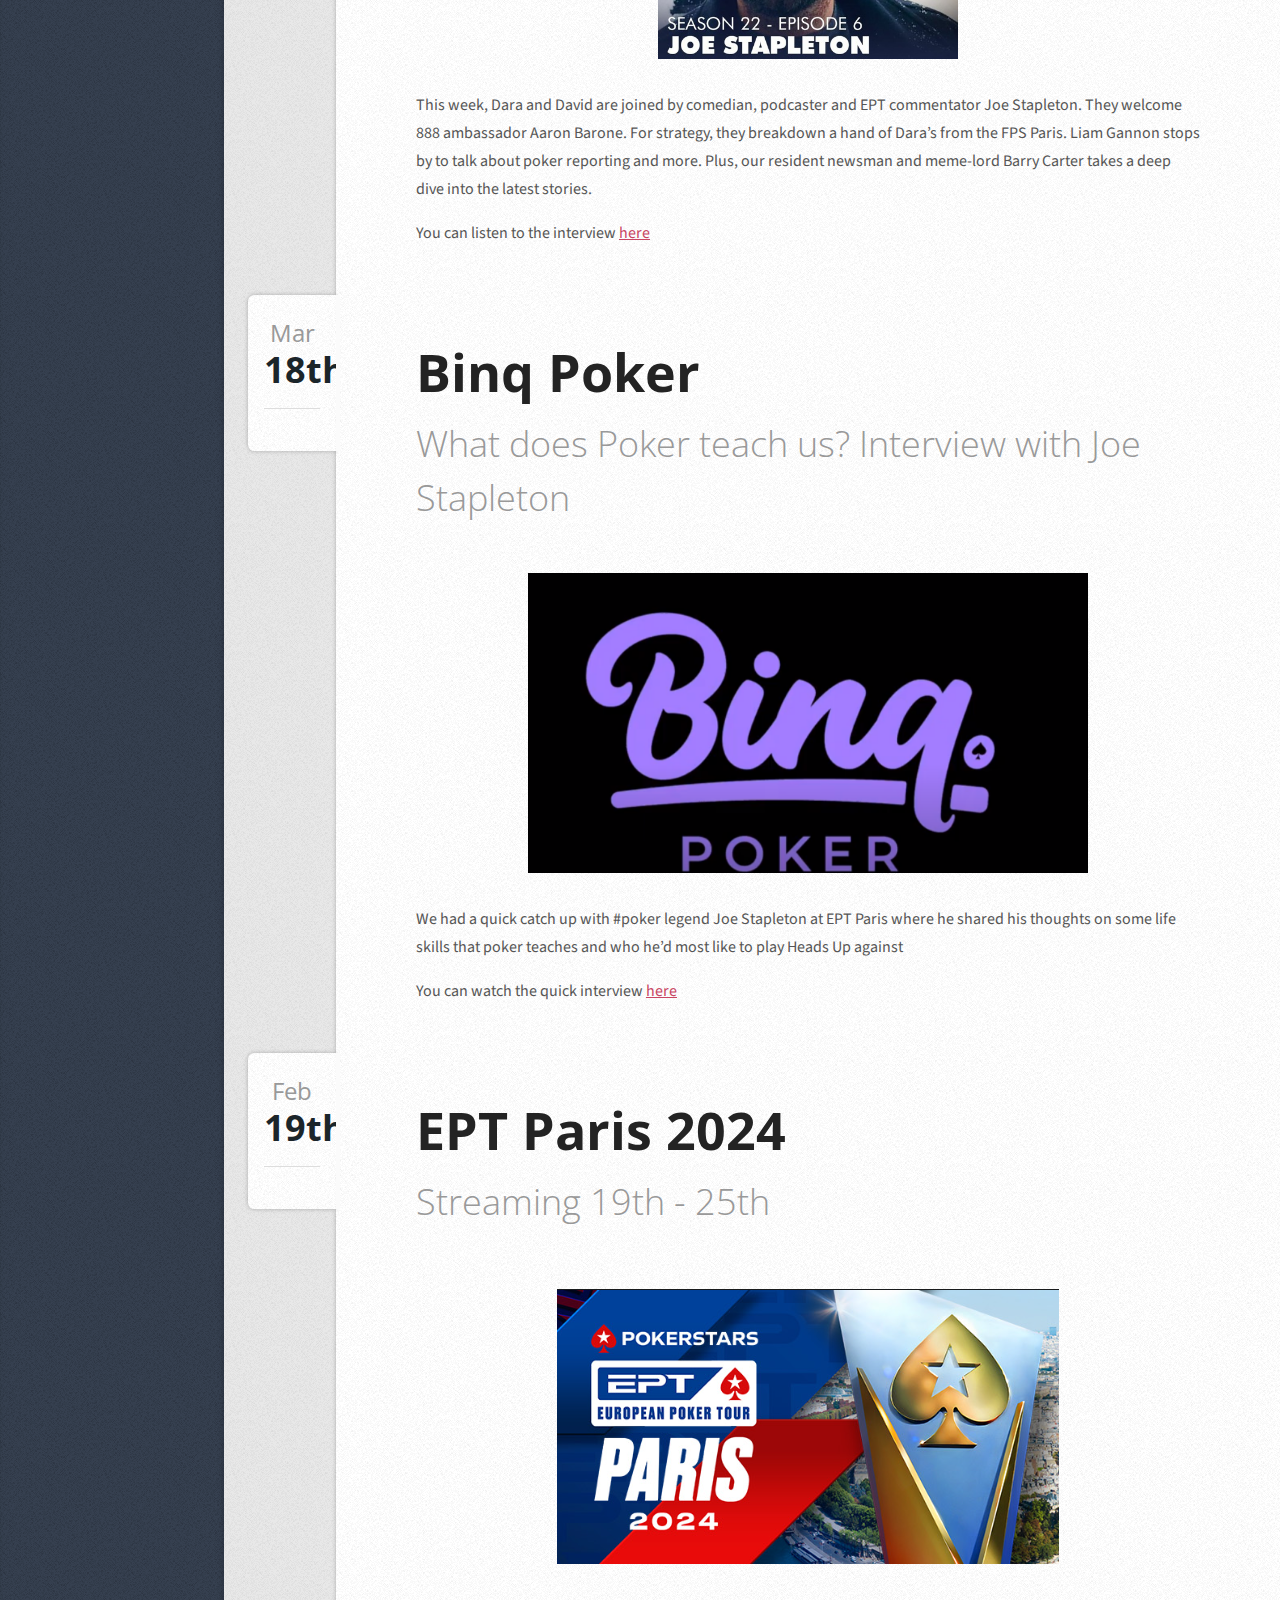
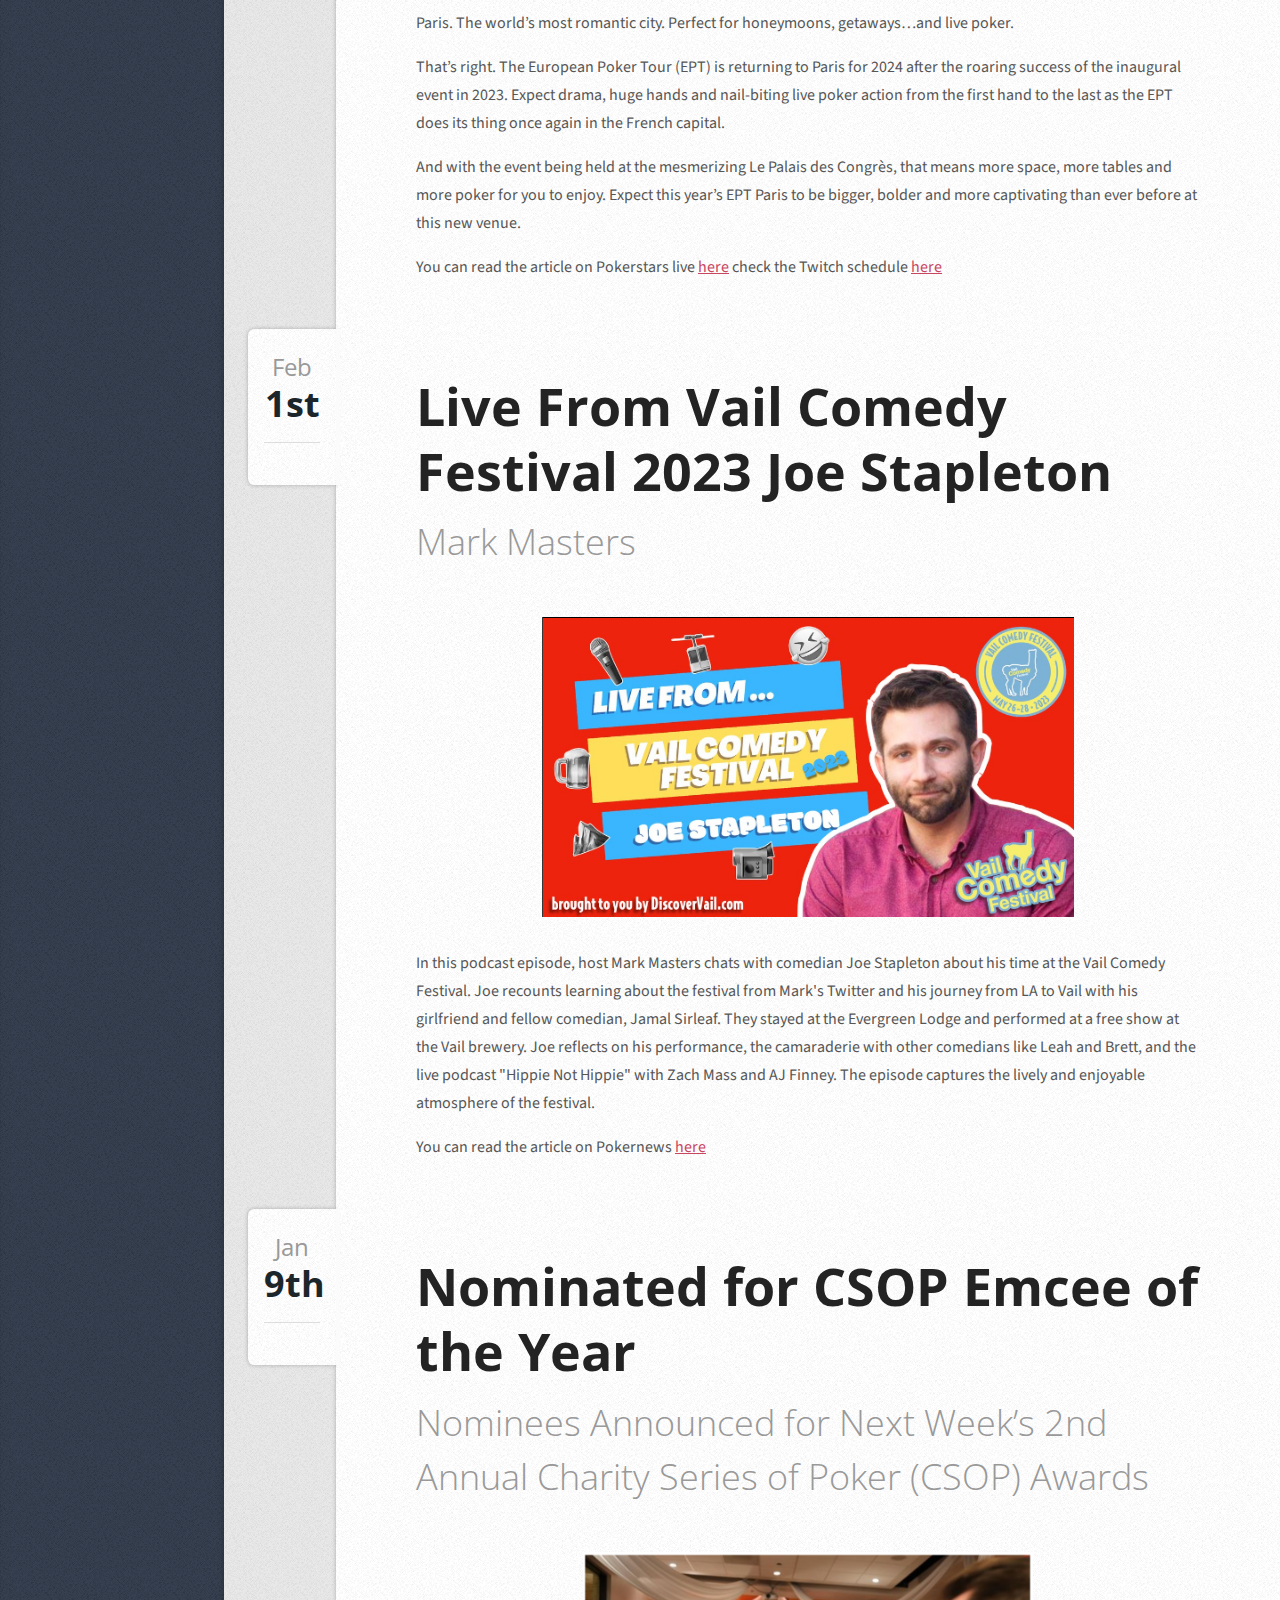
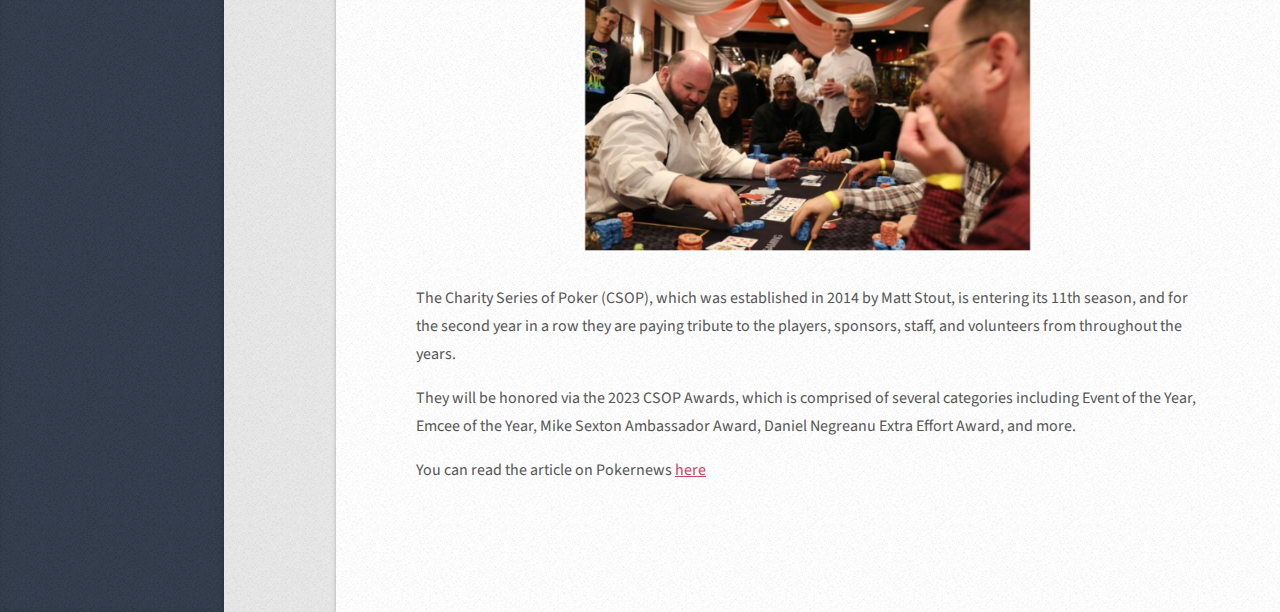
==== commit 7822aca5: "poker in the ears 309" ====
--- a/index.html
+++ b/index.html
@@ -63,8 +63,8 @@
 					<section class="box">
 						<h2>Pokerstars Replay</h2>
 						<span><a href="https://www.twitch.tv/pokerstars">Twitch</a></span>
-						<h2>PITE Ep. 308. The Big Game on Tour with Jennifer Tilly + SCOOP Correspondent Howard Swains</h2>
-						<span><a href="https://soundcloud.com/pokerintheears/308-the-big-game-on-tour-with-jennifer-tilly-scoop-correspondent-howard-swains">SoundCloud</a></span>
+						<h2>PITE Ep. 309. WSOP 2024 with reigning Main Event champ Daniel Weinman + SCOOP Correspondent Howard Swains</h2>
+						<span><a href="https://soundcloud.com/pokerintheears/309-wsop-2024-with-reigning-main-event-champ-daniel-weinman-scoop-correspondent-howard-swains">SoundCloud</a></span>
 						<h2><font style="color:red">Trapped</font> Comicbook coming in 2024! <a href="https://www.kickstarter.com/projects/neilgibsoncomics/trapped-10">Get notified.</a></h2>
 					</section>
 
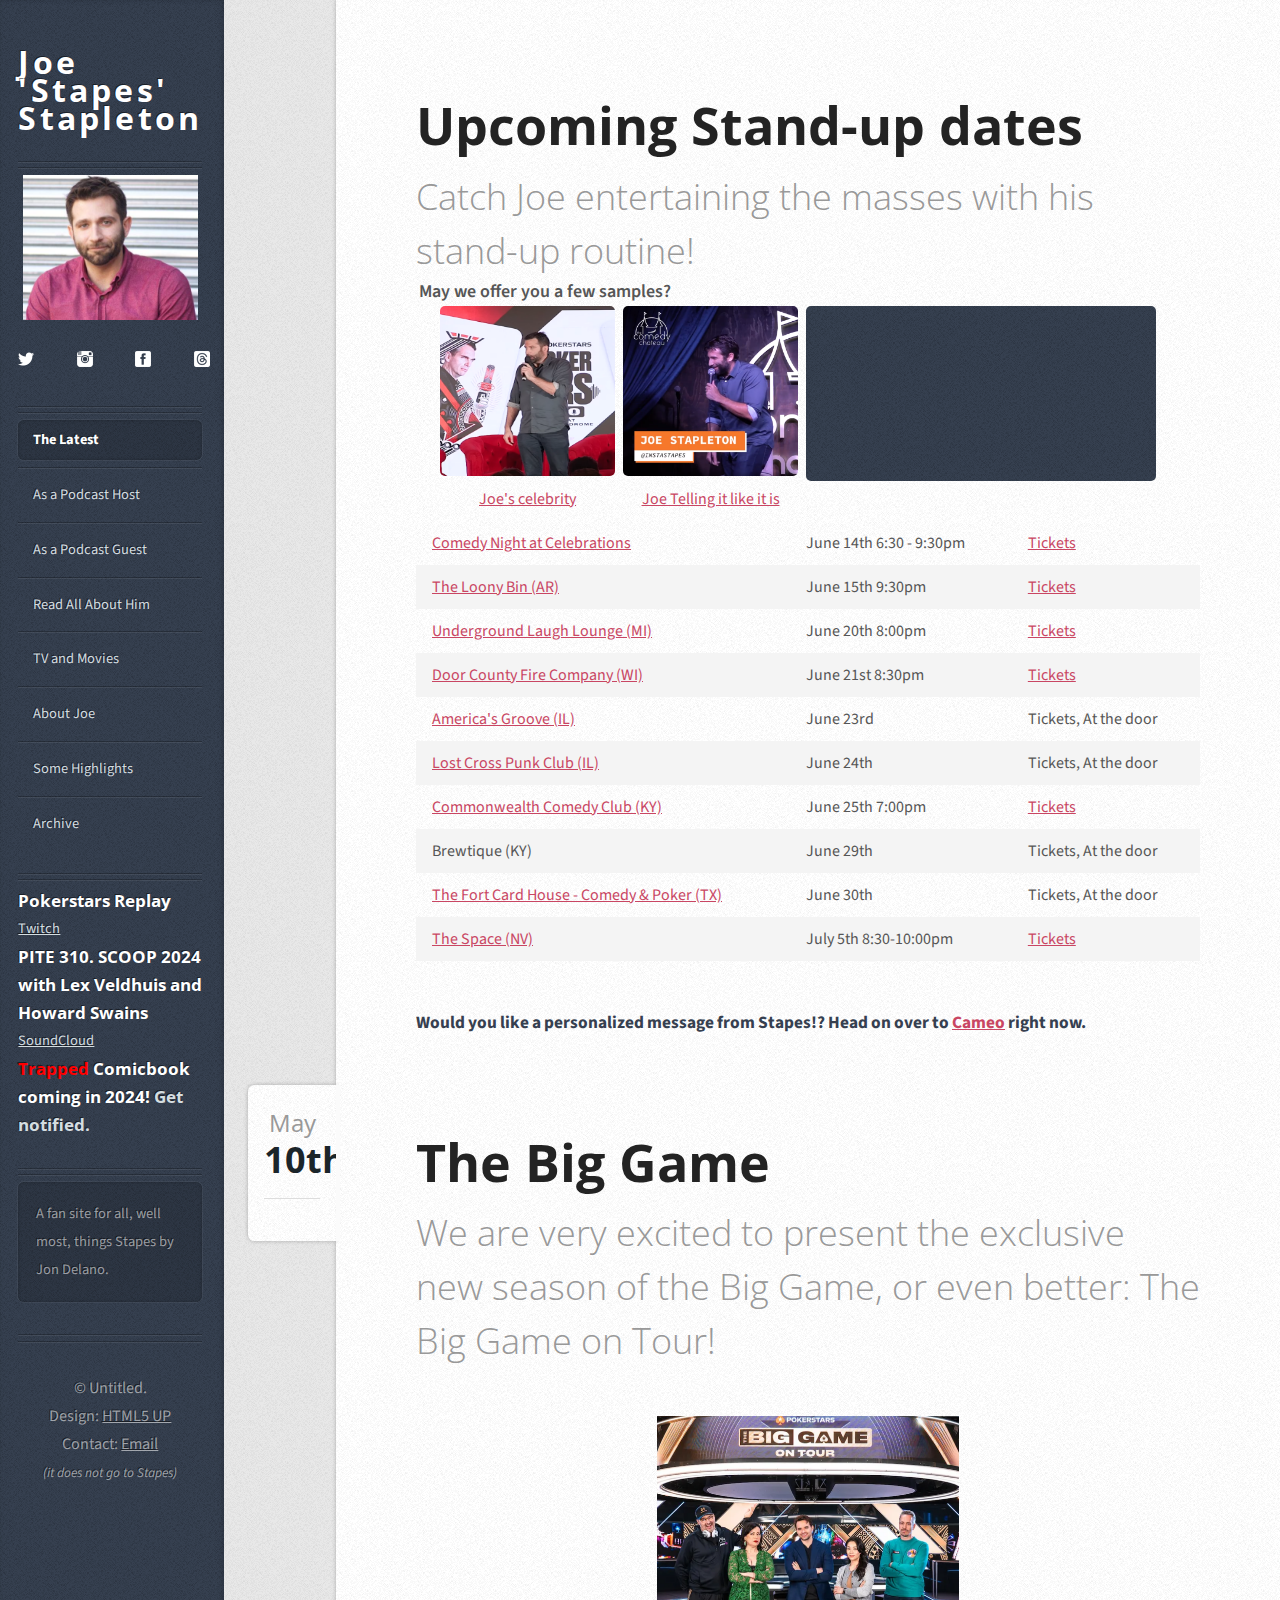
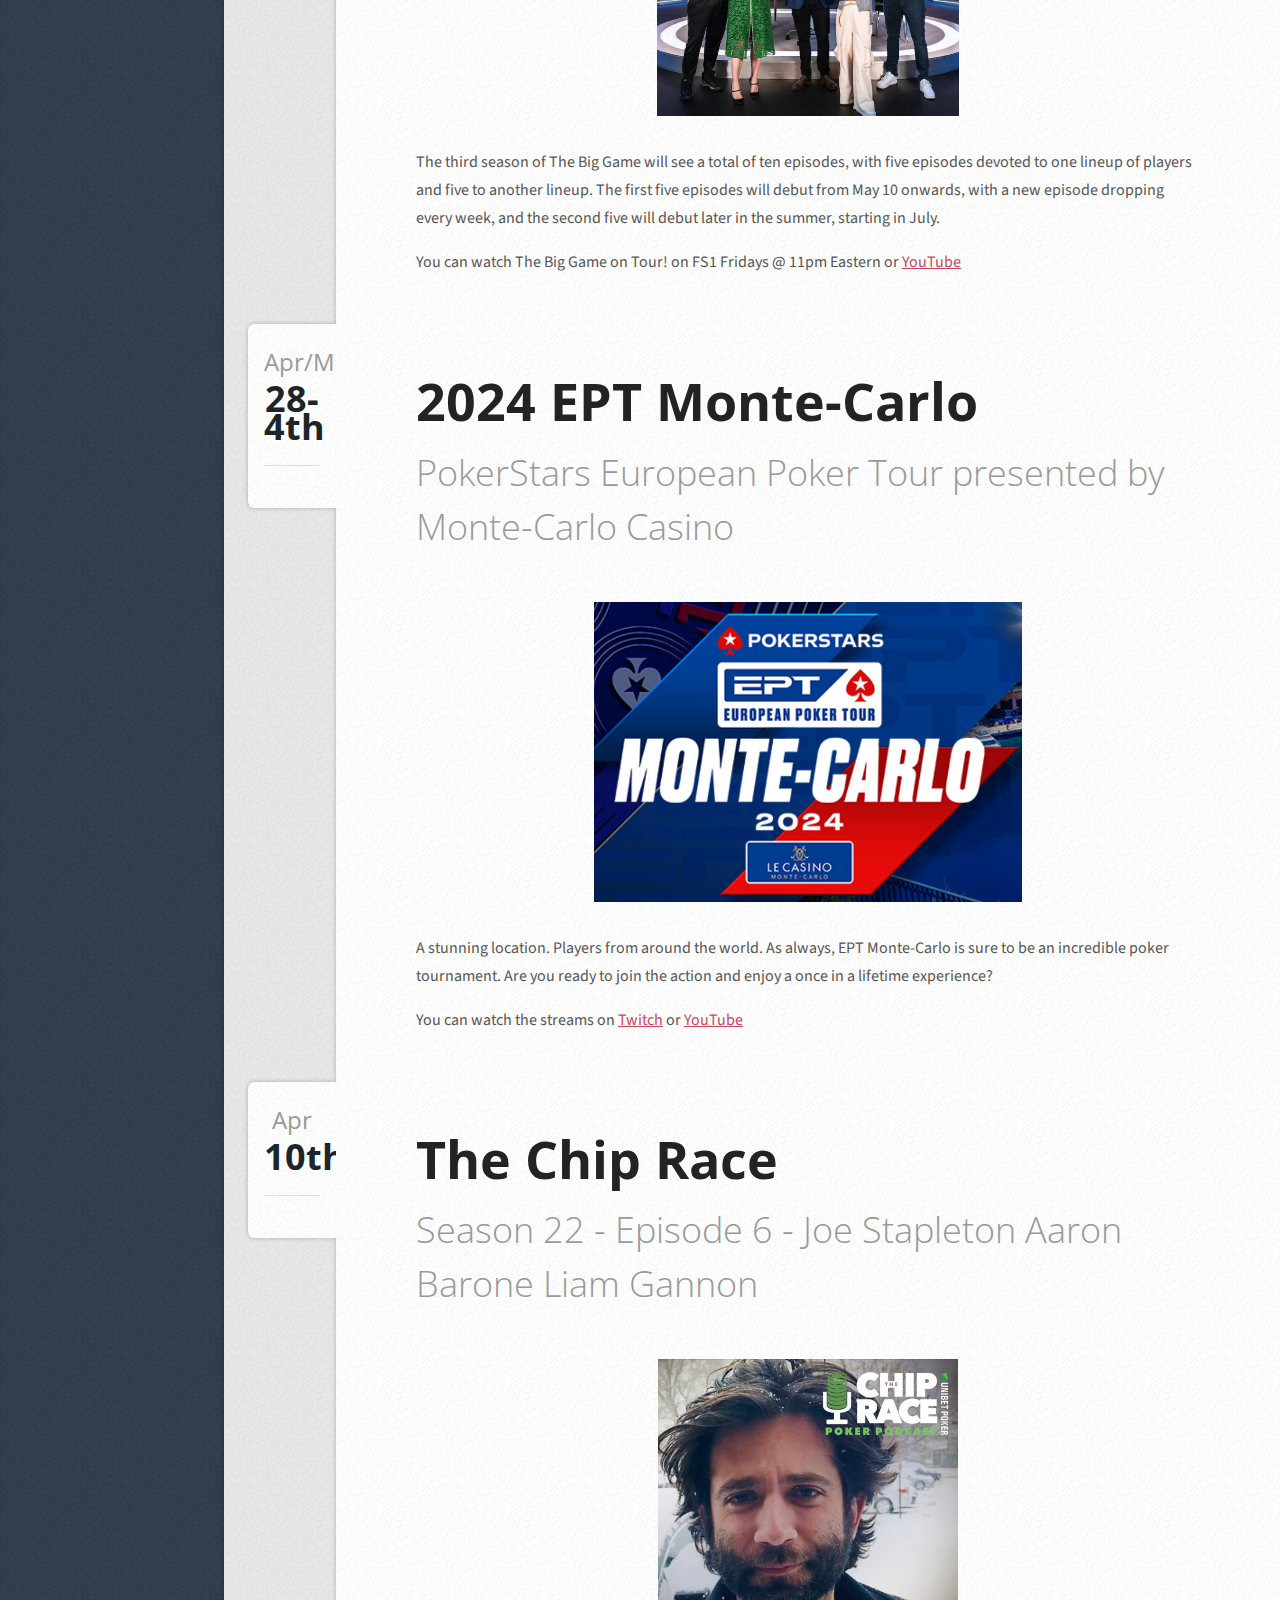
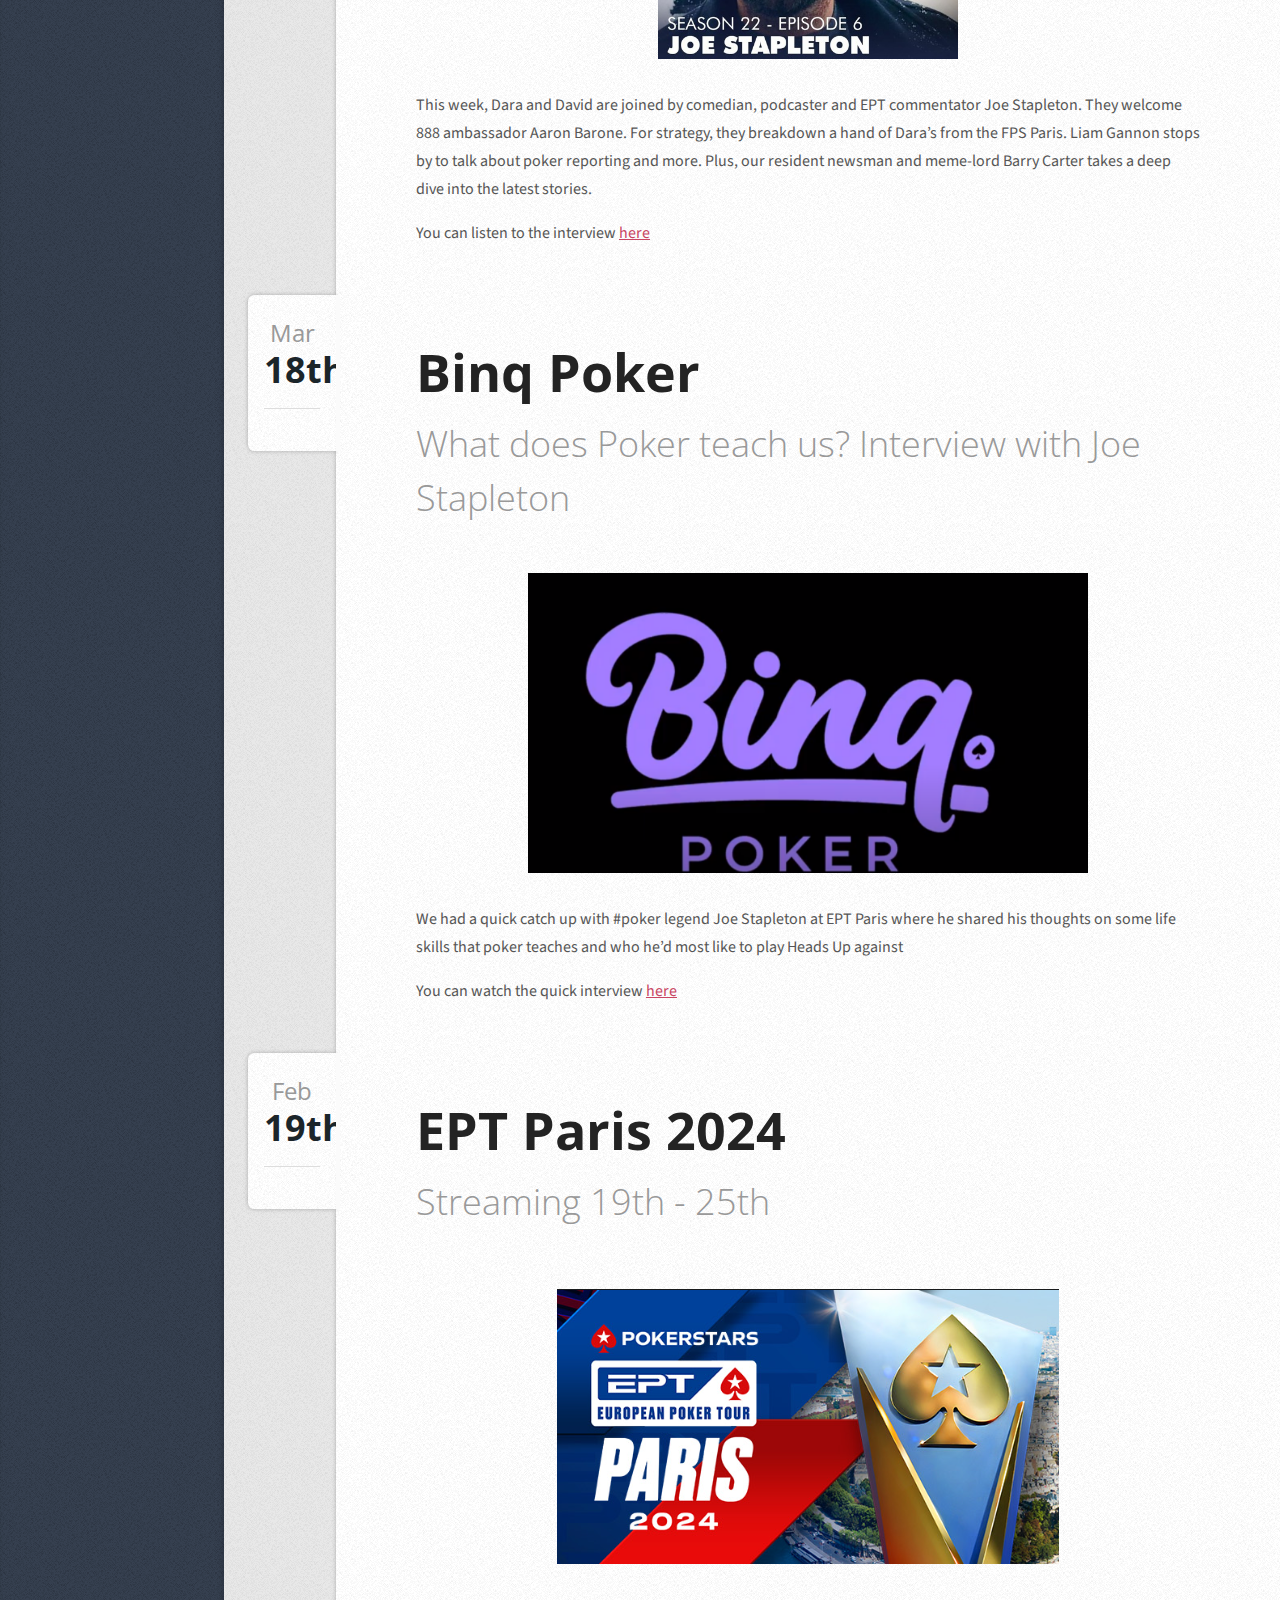
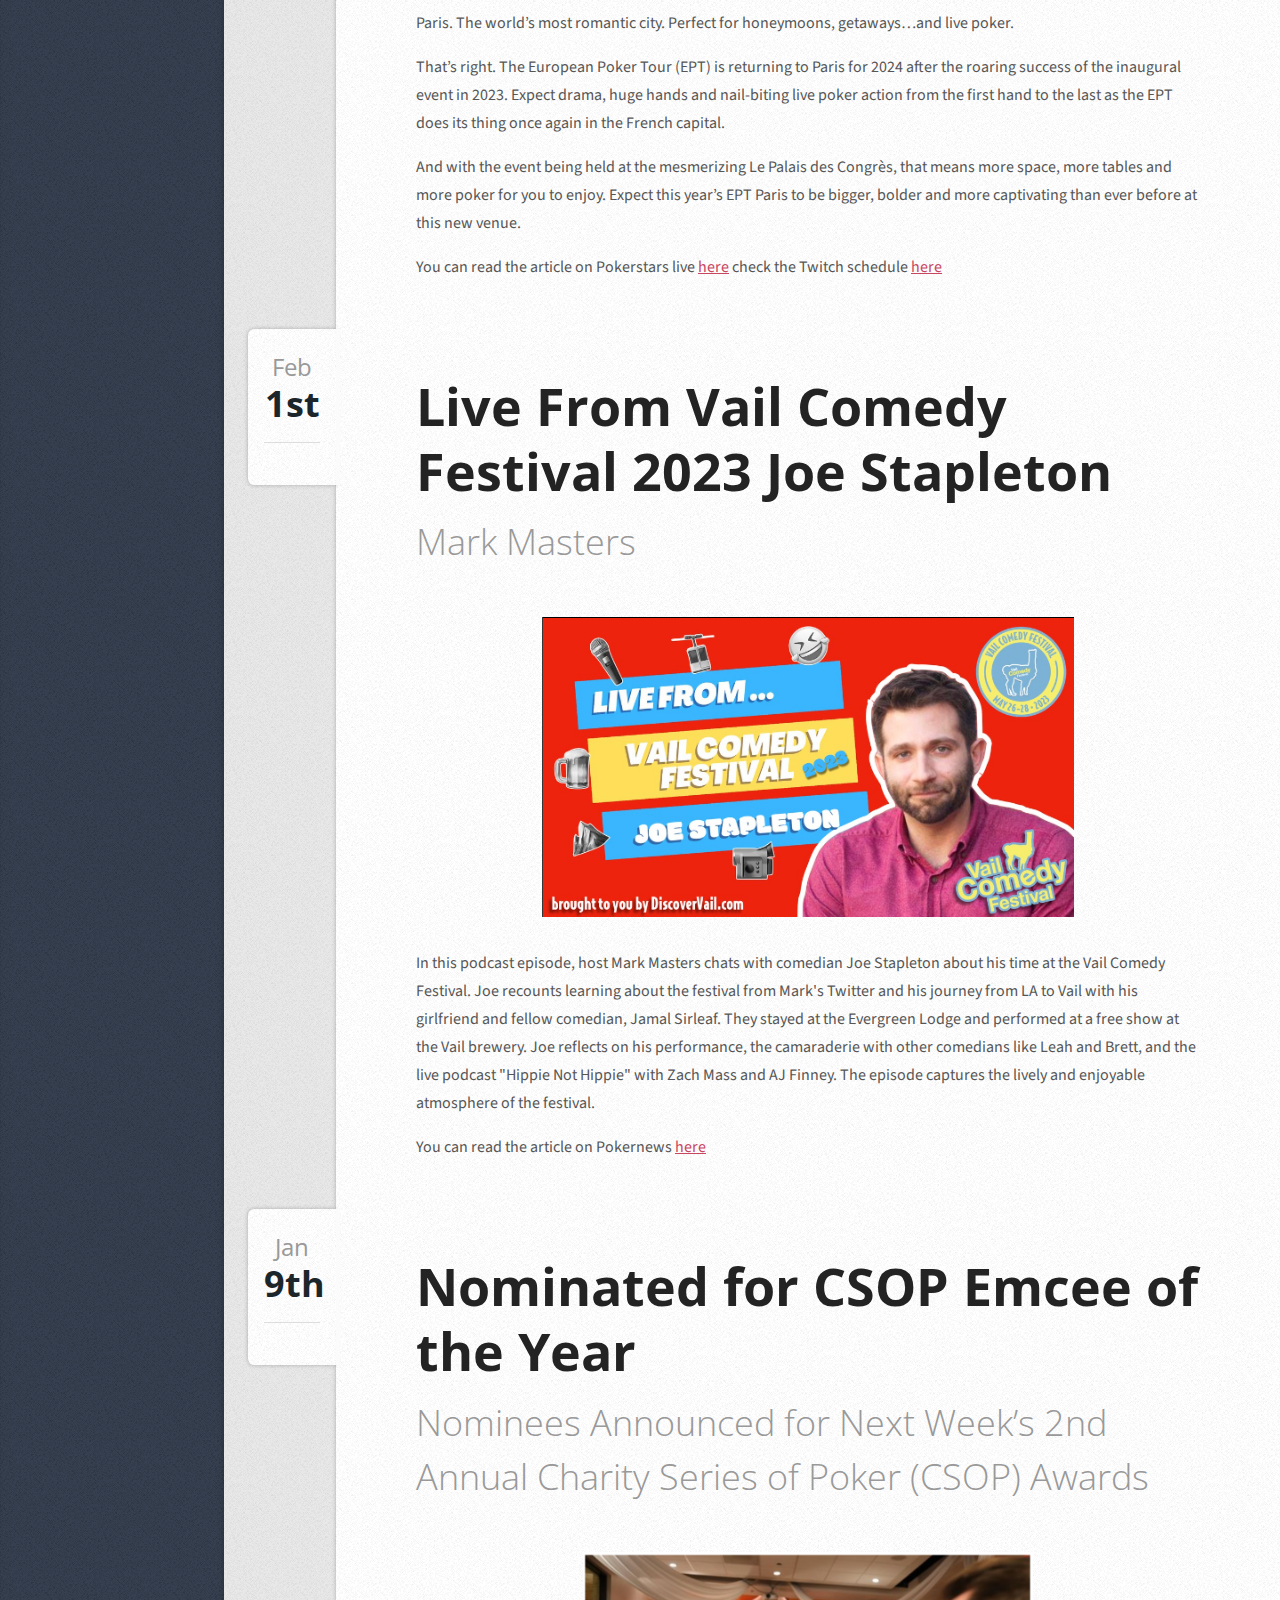
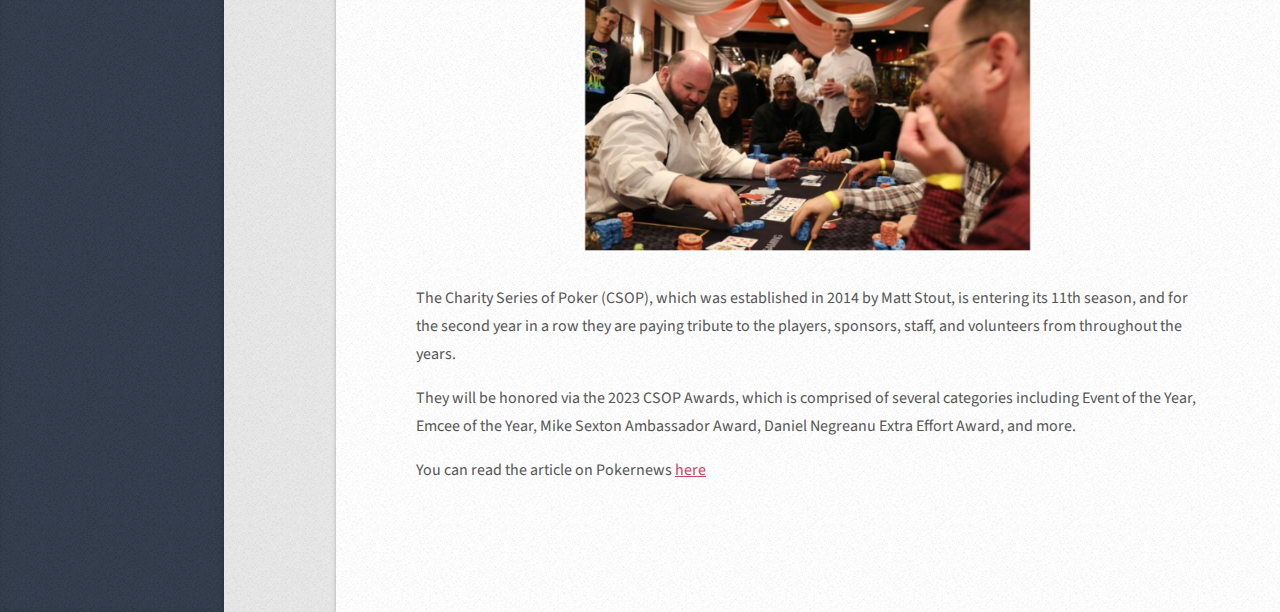
==== commit d2f116cb: "PITE ep 310" ====
--- a/index.html
+++ b/index.html
@@ -63,8 +63,8 @@
 					<section class="box">
 						<h2>Pokerstars Replay</h2>
 						<span><a href="https://www.twitch.tv/pokerstars">Twitch</a></span>
-						<h2>PITE Ep. 309. WSOP 2024 with reigning Main Event champ Daniel Weinman + SCOOP Correspondent Howard Swains</h2>
-						<span><a href="https://soundcloud.com/pokerintheears/309-wsop-2024-with-reigning-main-event-champ-daniel-weinman-scoop-correspondent-howard-swains">SoundCloud</a></span>
+						<h2>PITE 310. SCOOP 2024 with Lex Veldhuis and Howard Swains</h2>
+						<span><a href="https://soundcloud.com/pokerintheears/310-scoop-2024-with-lex-veldhuis-and-howard-swains">SoundCloud</a></span>
 						<h2><font style="color:red">Trapped</font> Comicbook coming in 2024! <a href="https://www.kickstarter.com/projects/neilgibsoncomics/trapped-10">Get notified.</a></h2>
 					</section>
 
